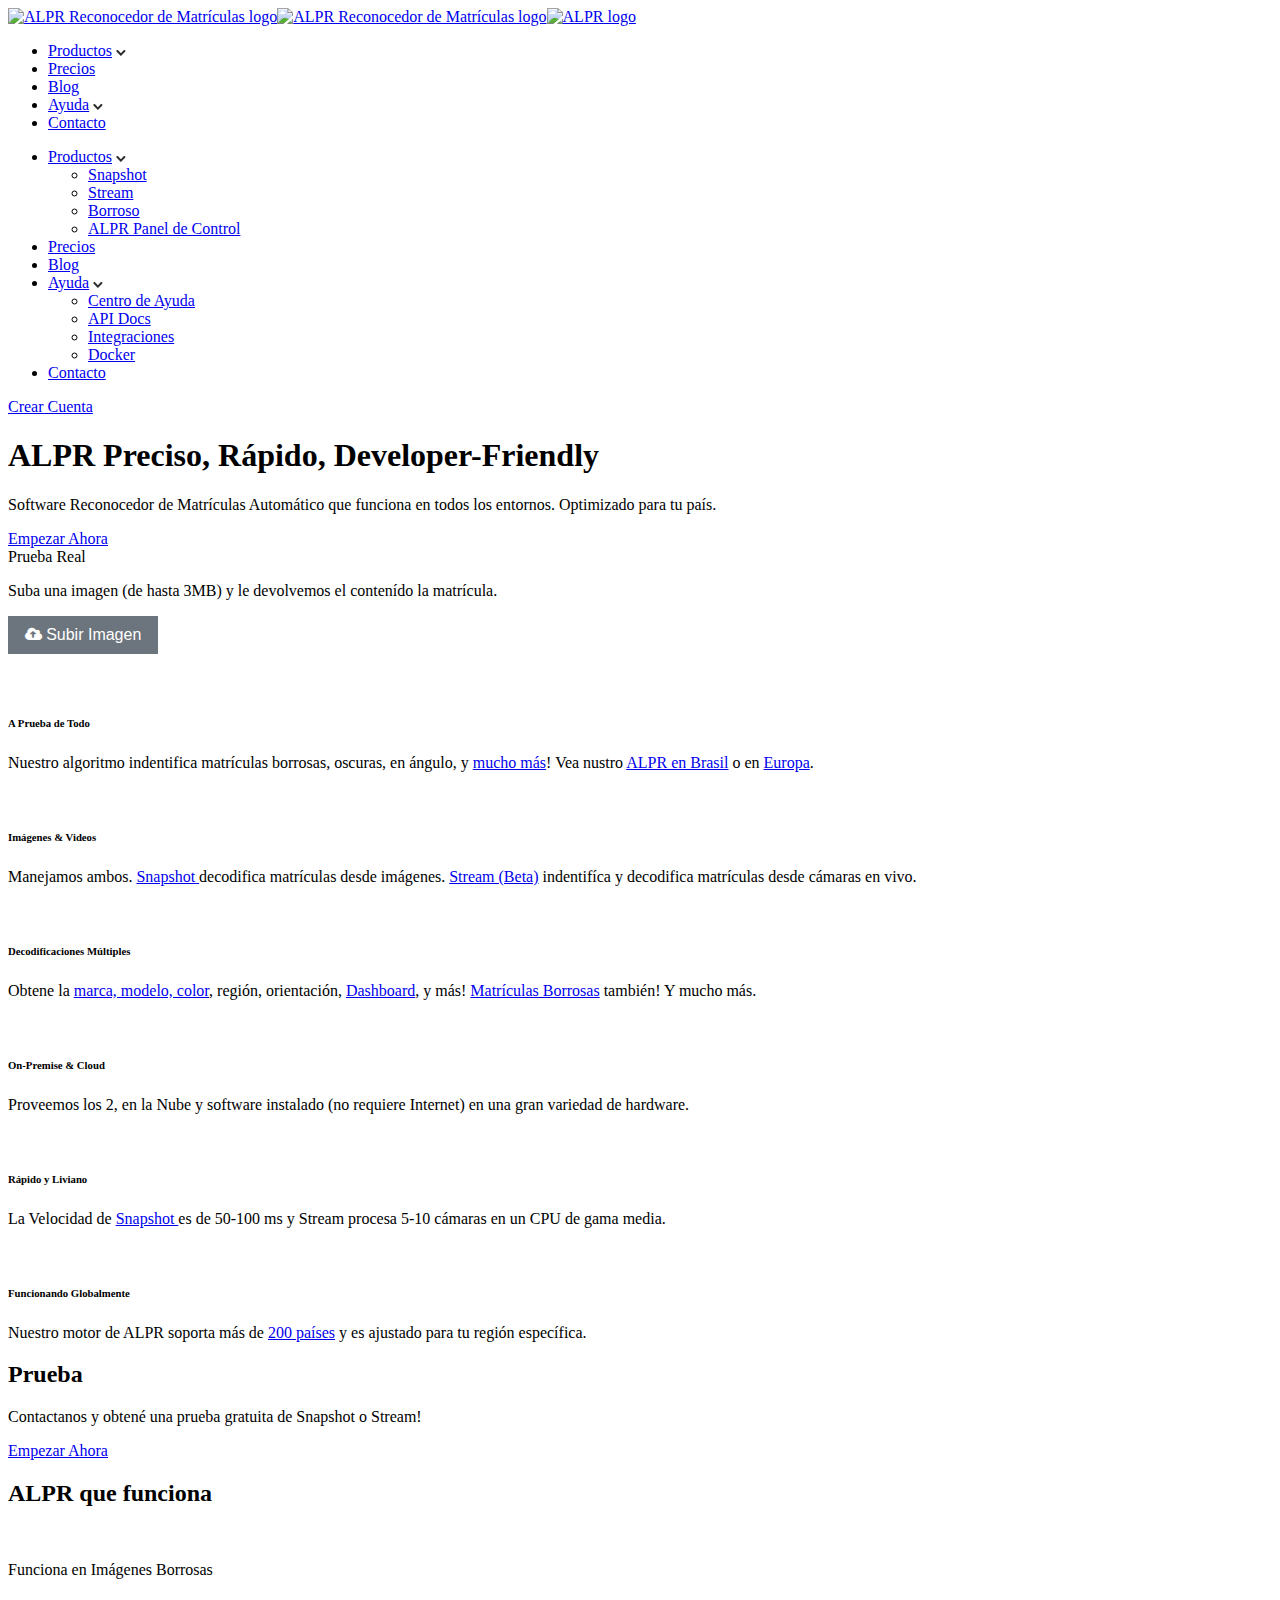
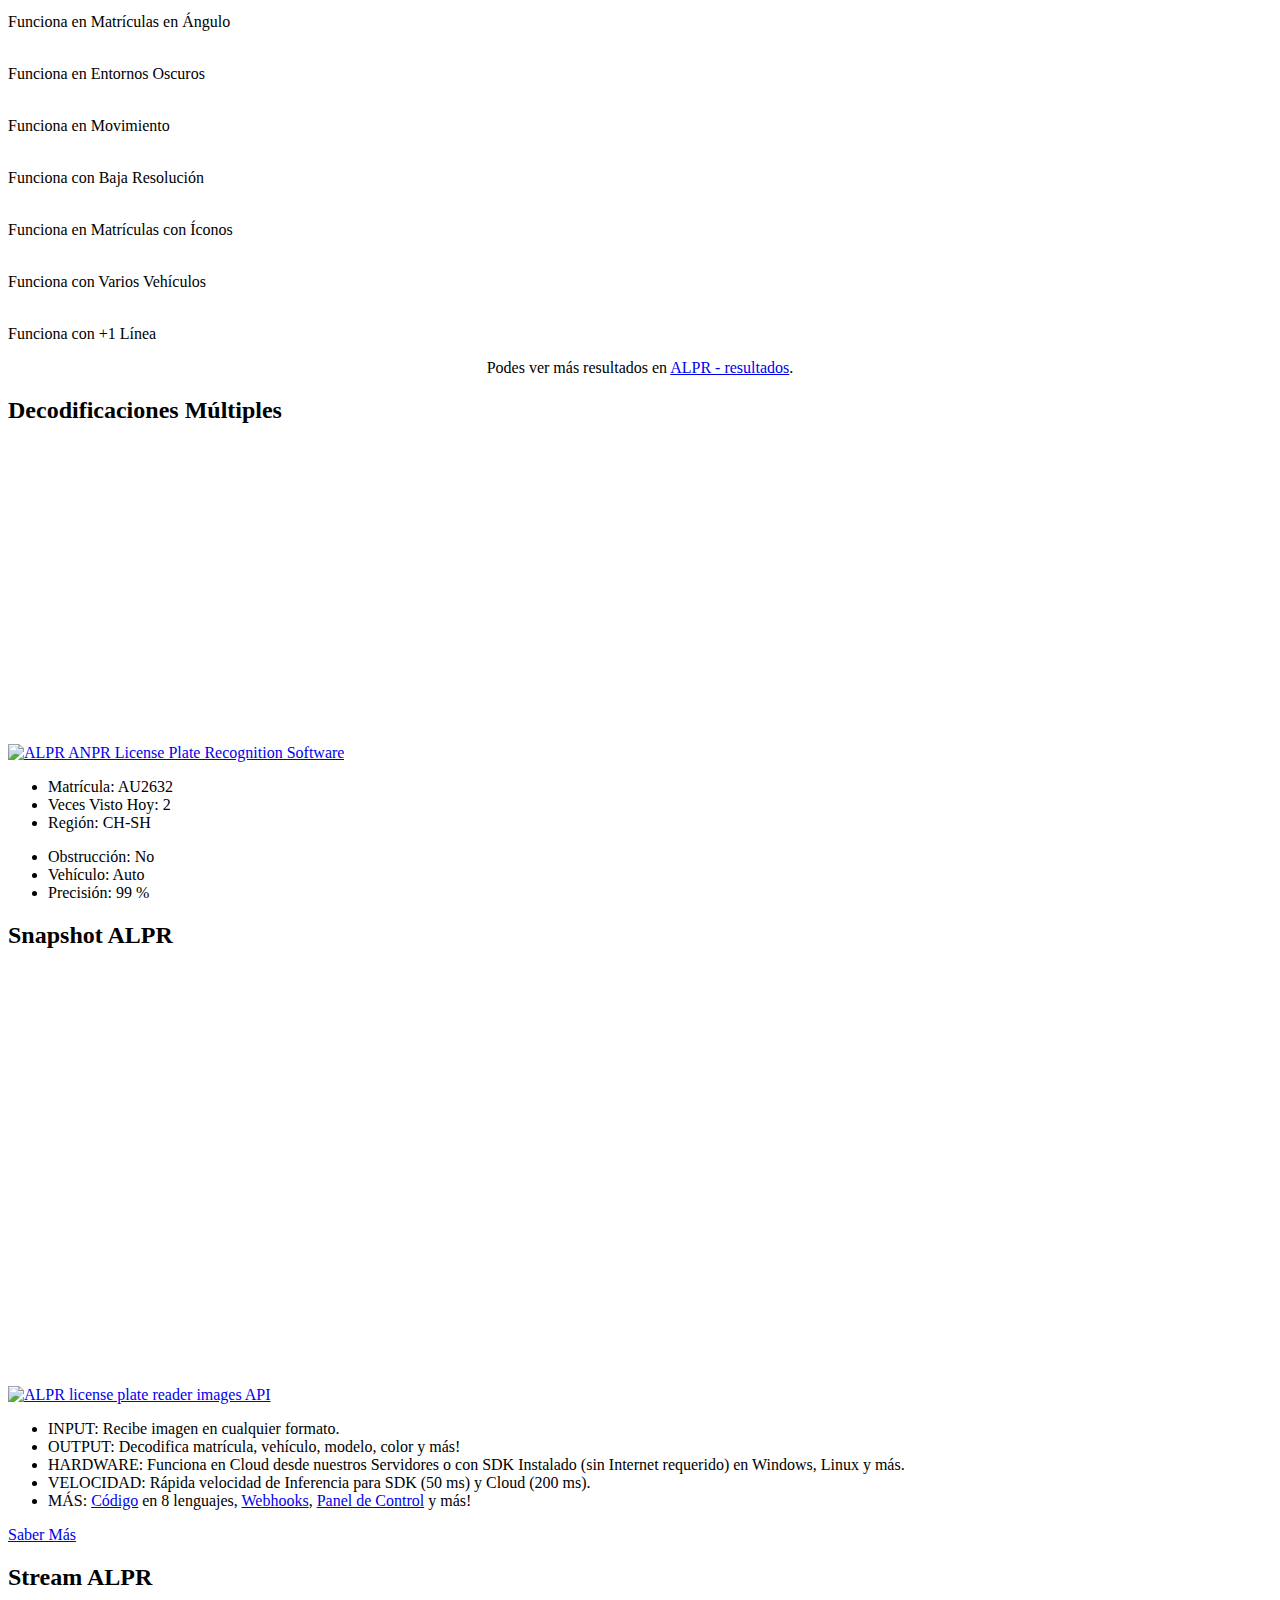
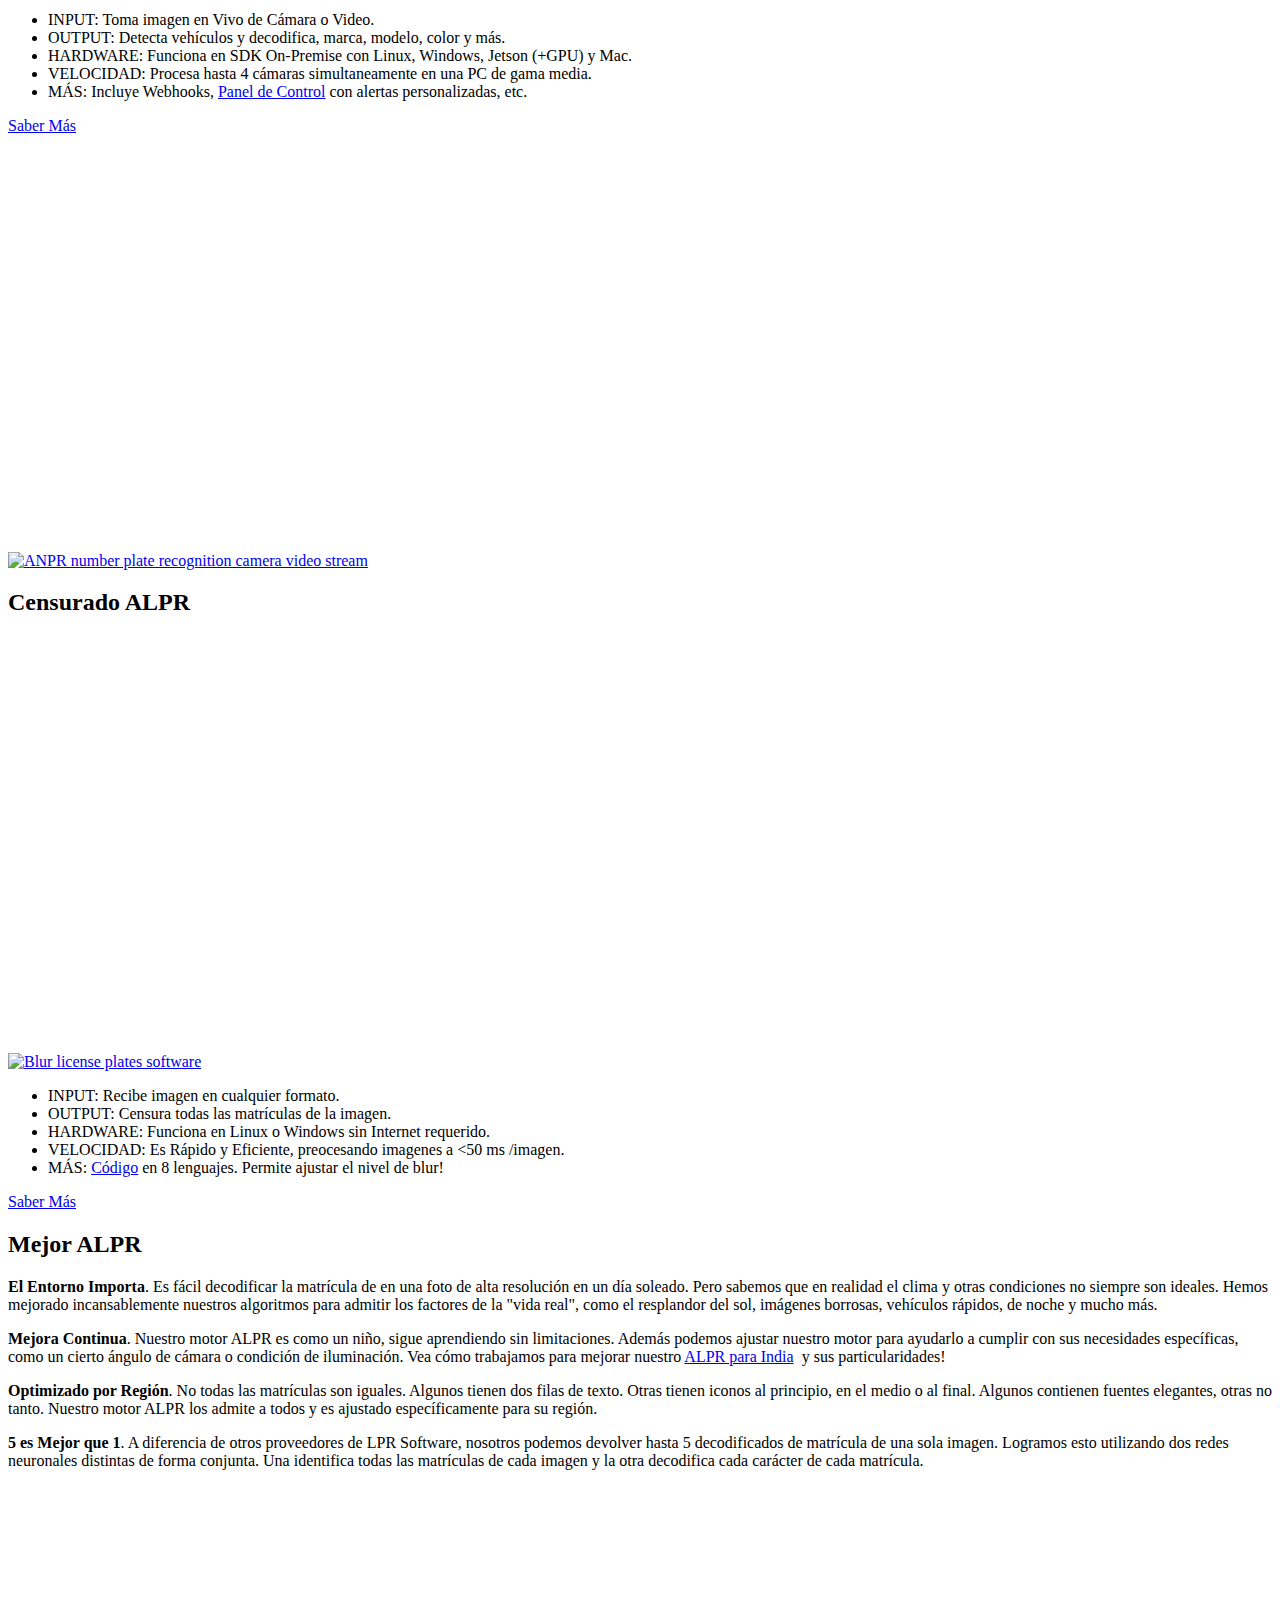
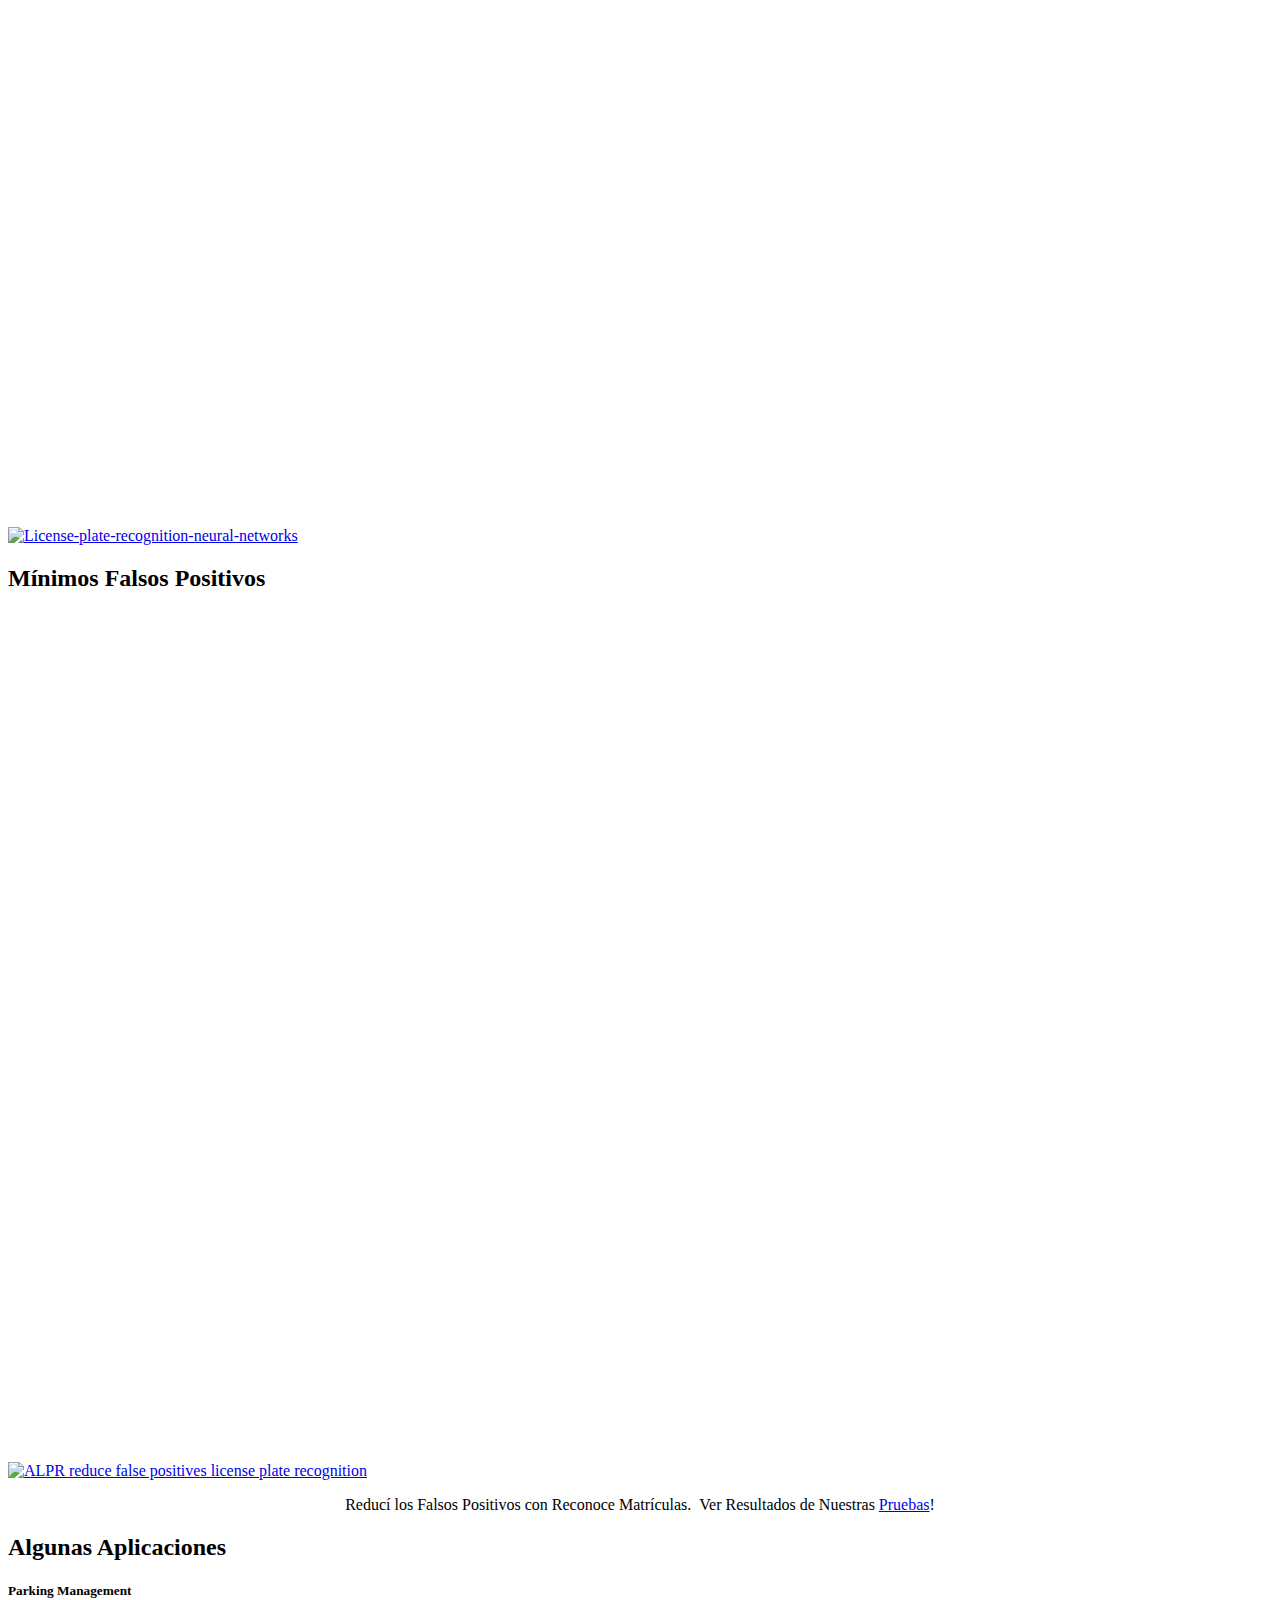
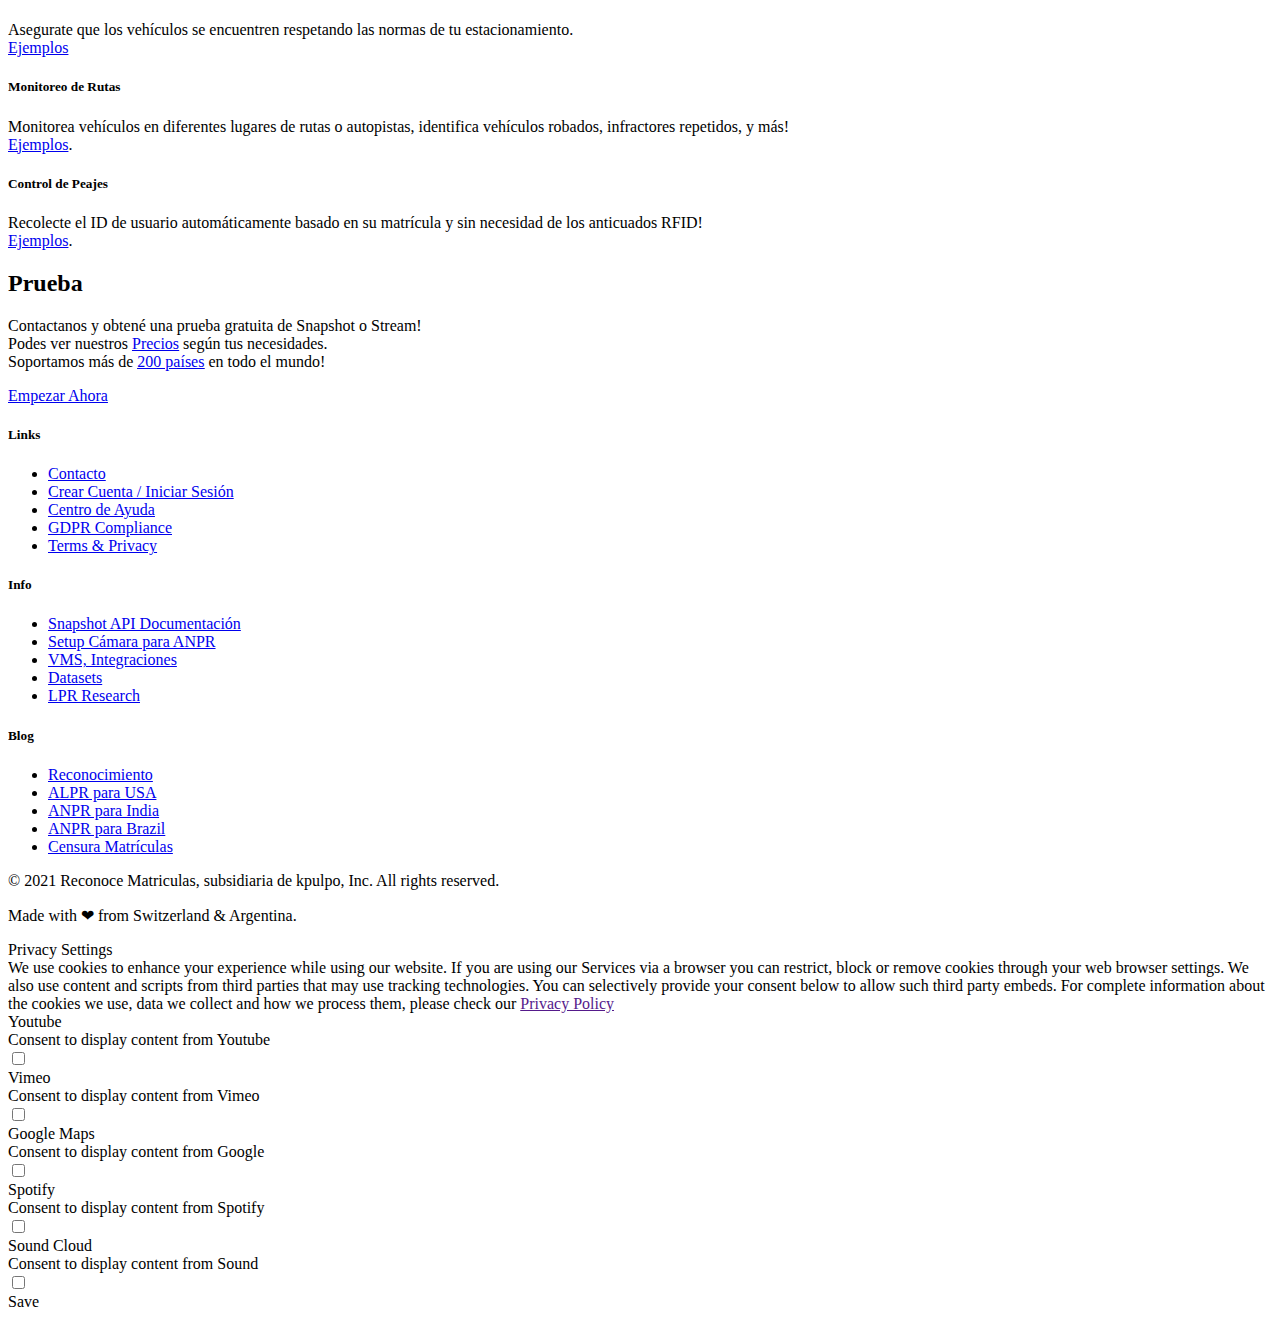
==== index.html @ a656a30f "commit 1" ====
<!DOCTYPE html>
<html
  class="js flexbox canvas canvastext webgl no-touch geolocation postmessage websqldatabase indexeddb hashchange history draganddrop websockets rgba hsla multiplebgs backgroundsize borderimage borderradius boxshadow textshadow opacity cssanimations csscolumns cssgradients cssreflections csstransforms csstransforms3d csstransitions fontface generatedcontent video audio localstorage sessionstorage webworkers no-applicationcache svg inlinesvg smil svgclippaths"
  lang="es"
  style="overflow-y: auto"
>
  <head>
    <meta charset="utf-8" />
    <meta http-equiv="X-UA-Compatible" content="IE=edge,chrome=1" />
    <meta
      name="viewport"
      content="user-scalable=no, width=device-width, initial-scale=1, maximum-scale=1"
    />
    <meta name="apple-mobile-web-app-capable" content="yes" />

    <title>
      Reconocimiento Automático de Matrículas - ALPR de Alta Precisión
    </title>
    <link
      async=""
      href="https://maxcdn.bootstrapcdn.com/font-awesome/4.7.0/css/font-awesome.min.css"
      rel="stylesheet"
      integrity="sha384-wvfXpqpZZVQGK6TAh5PVlGOfQNHSoD2xbE+QkPxCAFlNEevoEH3Sl0sibVcOQVnN"
      crossorigin="anonymous"
    />
    <link
      rel="stylesheet"
      href="assets/css/reconocedor-de-matriculas-base.css"
      data-rocket-async="style"
      as="style"
      onload="this.onload=null;this.rel='stylesheet'"
      media="all"
      data-minify="1"
    />
    <link
      rel="stylesheet"
      href="assets/css/reconocedor-de-matriculas-custom.css"
      data-rocket-async="style"
      as="style"
      onload="this.onload=null;this.rel='stylesheet'"
      media="all"
      data-minify="1"
    />
    <meta
      name="description"
      content="ALPR Software - Reconocedor de Matrículas. Preciso, Rápido, Developer-Friendly. Funciona en la oscuriudad, y en imágenes borrosas."
    />
    <meta
      name="robots"
      content="index, follow, max-snippet:-1, max-image-preview:large, max-video-preview:-1"
    />
    <link rel="canonical" href="https://.com/" />
    <meta property="og:locale" content="es" />
    <meta property="og:type" content="website" />
    <meta
      property="og:title"
      content="Reconocimiento Automático de Matrículas - ALPR de Alta Precisión"
    />
    <meta
      property="og:description"
      content="ALPR Software - Reconocedor de Matrículas. Preciso, Rápido, Developer-Friendly. Funciona en la oscuriudad, y en imágenes borrosas."
    />
    <meta property="og:url" content="https://.com/" />
    <meta property="og:site_name" content="Reconocedor de Matrículas" />
    <meta
      property="article:modified_time"
      content="2021-01-16T21:43:13+00:00"
    />
    <meta
      property="og:image"
      content="assets/images/anpr/section-1-examples/ALPR-baja-resolucion.webp"
    />
    <meta name="twitter:card" content="summary_large_image" />
    <meta name="twitter:label1" content="Est. reading time" />
    <meta name="twitter:data1" content="56 minutes" />
    <script
      type="text/javascript"
      async=""
      src="https://www.google-analytics.com/analytics.js"
    ></script>
    <script
      async=""
      src="https://www.googletagmanager.com/gtm.js?id=G-055LWJG7VJ"
    ></script>

    <link rel="dns-prefetch" href="//fonts.googleapis.com" />
    <link rel="dns-prefetch" href="//www.googletagmanager.com" />
    <link rel="dns-prefetch" href="//fonts.gstatic.com" />
    <link rel="dns-prefetch" href="//www.google-analytics.com" />
    <link rel="dns-prefetch" href="//googletagmanager.com" />
    <link rel="dns-prefetch" href="//maxcdn.bootstrapcdn.com" />
    <link href="https://fonts.gstatic.com" crossorigin="" rel="preconnect" />

    <!-- Montserrat font -->
    <link
      rel="stylesheet"
      href="https://fonts.googleapis.com/css?family=Montserrat%3A600%2C400%2C500%7CRoboto%3A400&ver=1.0&display=swap"
      data-rocket-async="style"
      as="style"
      onload="this.onload=null;this.rel='stylesheet'"
      type="text/css"
      media="all"
    />
    <!-- jQuery -->

    <!-- jQuery CDN -->
    <script src="https://cdnjs.cloudflare.com/ajax/libs/jquery/3.5.1/jquery.min.js"></script>
    <!-- jQuery local fallback -->
    <script>
      window.jQuery ||
        document.write(
          '<script src="assets/js/jquery-3.5.1.min.js"><\/script>'
        );
    </script>

    <link rel="shortlink" href="https://reconocematriculas.com/" />

    <link rel="preconnect" href="https://fonts.gstatic.com" />
    <link
      href="https://fonts.googleapis.com/css2?family=Montserrat&display=swap"
      rel="stylesheet"
    />
    <!-- logos links -->
    <!-- todos los siguientes href de logos antes eran este: -->
    <!-- assets/images/anpr/logos/plate-recognizer-alpr-anpr-logo-prev.png -->
    <link
      rel="icon"
      href="assets/images/anpr/logos/plate-recognizer-alpr-anpr-logo.png"
      sizes="32x32"
    />
    <link
      rel="icon"
      href="assets/images/anpr/logos/plate-recognizer-alpr-anpr-logo.png"
      sizes="192x192"
    />
    <link
      rel="apple-touch-icon"
      href="assets/images/anpr/logos/plate-recognizer-alpr-anpr-logo.png"
    />
    <meta
      name="msapplication-TileImage"
      content="assets/images/anpr/logos/plate-recognizer-alpr-anpr-logo.png"
    />
  </head>

  <body
    data-rsssl="1"
    class="home page-template-default page page-id-11"
    data-be-page-template="page"
    style="overflow-y: auto"
  >
    <div id="tatsu-header-container">
      <div id="tatsu-header-wrap" class="solid dark">
        <div
          class="tatsu-header default sticky apply-color-scheme tatsu-rj6GDYF-K0"
          data-padding='{"d":"15px 0px 15px 0px"}'
          data-sticky-padding='{"d":"15px 0px 15px 0px"}'
        >
          <div class="tatsu-header-row tatsu-wrap">
            <div class="tatsu-header-col tatsu-YnDgFlxLk">
              <div
                class="tatsu-header-logo tatsu-header-module tatsu-_WiV4whqQ"
              >
                <!-- LOGO LANDING PAGE  -->
                <a href="https://reconocematriculas.com"
                  ><img
                    src="assets/images/anpr/logos/Plate-Recognizer-ALPR-license-plate-recognition-logo-not-purple.png"
                    class="logo-img default-logo lazyloaded"
                    alt="ALPR Reconocedor de Matrículas logo"
                    data-ll-status="loaded" /><noscript
                    ><img
                      src="assets/images/anpr/logos/Plate-Recognizer-ALPR-license-plate-recognition-not-logo-purple.png"
                      class="logo-img default-logo"
                      alt="ALPR Reconocedor de Matrículas logo" /></noscript
                  ><img
                    src="assets/images/anpr/logos/Plate-Recognizer-ALPR-license-plate-recognition-not-logo-purple.png"
                    class="logo-img dark-logo lazyloaded"
                    alt="ALPR Reconocedor de Matrículas logo"
                    data-ll-status="loaded" /><noscript
                    ><img
                      src="assets/images/anpr/logos/Plate-Recognizer-ALPR-license-plate-recognition-not-logo-purple.png"
                      class="logo-img dark-logo"
                      alt="ALPR Reconocedor de Matrículas logo" /></noscript
                  ><img
                    src="assets/images/anpr/logos/Plate-Recognizer-ANPR-logo-white.png"
                    class="logo-img light-logo lazyloaded"
                    alt="ALPR logo"
                    data-ll-status="loaded" /><noscript
                    ><img
                      src="assets/images/anpr/logos/Plate-Recognizer-ANPR-logo-white.png"
                      class="logo-img light-logo"
                      alt="ALPR logo" /></noscript
                ></a>
              </div>
            </div>
            <div class="tatsu-header-col tatsu-JkgejyqoMQ">
              <nav class="tatsu-header-module tatsu-header-navigation clearfix">
                <div class="tatsu-menu tatsu-aq29a-9Kw">
                  <ul
                    id="menu-aq29a-9Kw"
                    class="clearfix sf-js-enabled sf-arrows"
                  >
                    <li
                      class="menu-item menu-item-type-custom menu-item-object-custom menu-item-has-children menu-item-15"
                    >
                      <a title="Products" href="#" class="sf-with-ul"
                        >Productos</a
                      >
                      <span class="sub-menu-indicator"
                        ><svg
                          xmlns="http://www.w3.org/2000/svg"
                          width="10"
                          height="6"
                          viewBox="0 0 10 6"
                        >
                          <polyline
                            fill="none"
                            stroke="#2F2F30"
                            stroke-linecap="round"
                            stroke-width="2"
                            points="0 .649 3.613 4.127 0 7.604"
                            transform="rotate(90 4 5)"
                          ></polyline>
                        </svg>
                      </span>
                      <ul
                        class="tatsu-sub-menu clearfix"
                        style="display: none; top: 45px"
                      >
                        <span class="tatsu-header-pointer"></span>
                        <li
                          class="menu-item menu-item-type-post_type menu-item-object-page menu-item-226"
                        >
                          <a
                            title="Snapshot"
                            href="https://reconocematriculas.com/snapshot/"
                            >Snapshot</a
                          >
                        </li>
                        <li
                          class="menu-item menu-item-type-post_type menu-item-object-page menu-item-623"
                        >
                          <a title="Stream" href="https://reconocematriculas.com/stream/"
                            >Stream</a
                          >
                        </li>
                        <li
                          class="menu-item menu-item-type-post_type menu-item-object-page menu-item-622"
                        >
                          <a title="Blur" href="https://reconocematriculas.com/blur/"
                            >Borroso</a
                          >
                        </li>
                        <li
                          class="menu-item menu-item-type-post_type menu-item-object-page menu-item-1048"
                        >
                          <a
                            title="ALPR Dashboard"
                            href="https://reconocematriculas.com/alpr-dashboard/"
                            >ALPR Panel de Control</a
                          >
                        </li>
                      </ul>
                    </li>
                    <li
                      class="menu-item menu-item-type-post_type menu-item-object-page menu-item-344"
                    >
                      <a title="Pricing" href="https://reconocematriculas.com/pricing/"
                        >Precios</a
                      >
                    </li>
                    <li
                      class="menu-item menu-item-type-post_type menu-item-object-page menu-item-321"
                    >
                      <a title="Blog" href="https://reconocematriculas.com/blog/">Blog</a>
                    </li>
                    <li
                      class="menu-item menu-item-type-post_type menu-item-object-page menu-item-has-children menu-item-1286"
                    >
                      <a
                        title="Help"
                        href="https://reconocematriculas.com/help/"
                        class="sf-with-ul"
                        >Ayuda</a
                      >
                      <span class="sub-menu-indicator"
                        ><svg
                          xmlns="http://www.w3.org/2000/svg"
                          width="10"
                          height="6"
                          viewBox="0 0 10 6"
                        >
                          <polyline
                            fill="none"
                            stroke="#2F2F30"
                            stroke-linecap="round"
                            stroke-width="2"
                            points="0 .649 3.613 4.127 0 7.604"
                            transform="rotate(90 4 5)"
                          ></polyline>
                        </svg>
                      </span>
                      <ul
                        class="tatsu-sub-menu clearfix"
                        style="display: none; top: 45px"
                      >
                        <span class="tatsu-header-pointer"></span>
                        <li
                          class="menu-item menu-item-type-post_type menu-item-object-page menu-item-1310"
                        >
                          <a title="Help Center" href="https://reconocematriculas.com/help/"
                            >Centro de Ayuda</a
                          >
                        </li>
                        <li
                          class="menu-item menu-item-type-custom menu-item-object-custom menu-item-22"
                        >
                          <a title="API Docs" href="http://docs.reconocematriculas.com/"
                            >API Docs</a
                          >
                        </li>
                        <li
                          class="menu-item menu-item-type-post_type menu-item-object-page menu-item-756"
                        >
                          <a
                            title="Integrations"
                            href="https://reconocematriculas.com/integrations/"
                            >Integraciones</a
                          >
                        </li>
                        <li
                          class="menu-item menu-item-type-post_type menu-item-object-page menu-item-1317"
                        >
                          <a title="Docker" href="https://reconocematriculas.com/docker/"
                            >Docker</a
                          >
                        </li>
                      </ul>
                    </li>
                    <li
                      class="menu-item menu-item-type-post_type menu-item-object-page menu-item-755"
                    >
                      <a title="Contact" href="https://reconocematriculas.com/contact/"
                        >Contacto</a
                      >
                    </li>
                  </ul>
                </div>
              </nav>
              <div class="tatsu-header-module tatsu-mobile-navigation">
                <div class="tatsu-mobile-menu tatsu-aq29a-9Kw">
                  <ul id="menu-aq29a-9Kw" class="clearfix">
                    <li
                      class="menu-item menu-item-type-custom menu-item-object-custom menu-item-has-children menu-item-15"
                    >
                      <a title="Products" href="#">Productos</a>
                      <span class="sub-menu-indicator"
                        ><svg
                          xmlns="http://www.w3.org/2000/svg"
                          width="10"
                          height="6"
                          viewBox="0 0 10 6"
                        >
                          <polyline
                            fill="none"
                            stroke="#2F2F30"
                            stroke-linecap="round"
                            stroke-width="2"
                            points="0 .649 3.613 4.127 0 7.604"
                            transform="rotate(90 4 5)"
                          ></polyline>
                        </svg>
                      </span>
                      <ul class="tatsu-sub-menu clearfix">
                        <li
                          class="menu-item menu-item-type-post_type menu-item-object-page menu-item-226"
                        >
                          <a
                            title="Snapshot"
                            href="https://reconocematriculas.com/snapshot/"
                            >Snapshot</a
                          >
                        </li>
                        <li
                          class="menu-item menu-item-type-post_type menu-item-object-page menu-item-623"
                        >
                          <a title="Stream" href="https://reconocematriculas.com/stream/"
                            >Stream</a
                          >
                        </li>
                        <li
                          class="menu-item menu-item-type-post_type menu-item-object-page menu-item-622"
                        >
                          <a title="Blur" href="https://reconocematriculas.com/blur/"
                            >Borroso</a
                          >
                        </li>
                        <li
                          class="menu-item menu-item-type-post_type menu-item-object-page menu-item-1048"
                        >
                          <a
                            title="ALPR Dashboard"
                            href="https://reconocematriculas.com/alpr-dashboard/"
                            >ALPR Panel de Control</a
                          >
                        </li>
                      </ul>
                    </li>
                    <li
                      class="menu-item menu-item-type-post_type menu-item-object-page menu-item-344"
                    >
                      <a title="Pricing" href="https://reconocematriculas.com/pricing/"
                        >Precios</a
                      >
                    </li>
                    <li
                      class="menu-item menu-item-type-post_type menu-item-object-page menu-item-321"
                    >
                      <a title="Blog" href="https://reconocematriculas.com/blog/">Blog</a>
                    </li>
                    <li
                      class="menu-item menu-item-type-post_type menu-item-object-page menu-item-has-children menu-item-1286"
                    >
                      <a title="Help" href="https://reconocematriculas.com/help/">Ayuda</a>
                      <span class="sub-menu-indicator"
                        ><svg
                          xmlns="http://www.w3.org/2000/svg"
                          width="10"
                          height="6"
                          viewBox="0 0 10 6"
                        >
                          <polyline
                            fill="none"
                            stroke="#2F2F30"
                            stroke-linecap="round"
                            stroke-width="2"
                            points="0 .649 3.613 4.127 0 7.604"
                            transform="rotate(90 4 5)"
                          ></polyline>
                        </svg>
                      </span>
                      <ul class="tatsu-sub-menu clearfix">
                        <li
                          class="menu-item menu-item-type-post_type menu-item-object-page menu-item-1310"
                        >
                          <a title="Help Center" href="https://reconocematriculas.com/help/"
                            >Centro de Ayuda</a
                          >
                        </li>
                        <li
                          class="menu-item menu-item-type-custom menu-item-object-custom menu-item-22"
                        >
                          <a title="API Docs" href="http://docs.reconocematriculas.com/"
                            >API Docs</a
                          >
                        </li>
                        <li
                          class="menu-item menu-item-type-post_type menu-item-object-page menu-item-756"
                        >
                          <a
                            title="Integrations"
                            href="https://reconocematriculas.com/integrations/"
                            >Integraciones</a
                          >
                        </li>
                        <li
                          class="menu-item menu-item-type-post_type menu-item-object-page menu-item-1317"
                        >
                          <a title="Docker" href="https://reconocematriculas.com/docker/"
                            >Docker</a
                          >
                        </li>
                      </ul>
                    </li>
                    <li
                      class="menu-item menu-item-type-post_type menu-item-object-page menu-item-755"
                    >
                      <a title="Contact" href="https://reconocematriculas.com/contact/"
                        >Contacto</a
                      >
                    </li>
                  </ul>
                </div>
                <div class="tatsu-mobile-menu-icon">
                  <div class="expand-click-area"></div>
                  <div class="line-wrapper">
                    <span class="line-1"></span><span class="line-2"></span
                    ><span class="line-3"></span>
                  </div>
                </div>
              </div>
              <div
                class="tatsu-module tatsu-normal-button tatsu-button-wrap align-block block- tatsu-evl-G7vdp"
              >
                <a
                  class="tatsu-shortcode mediumbtn tatsu-button left-icon rounded bg-animation-none"
                  href="https://app.reconocematriculas.com/accounts/signup/"
                  data-animation="fadeIn"
                  aria-label="Sign Up"
                  data-gdpr-atts="{}"
                  >Crear Cuenta</a
                >
              </div>
            </div>
          </div>
        </div>
      </div>
      <div id="tatsu-header-placeholder"></div>
    </div>
    <div id="be-content">
      <div
        class="tatsu--_dhxuZ1PG tatsu-section tatsu-bg-overlay home-one tatsu-clearfix"
        data-title=""
        data-headerscheme="background--dark"
      >
        <div
          class="tatsu-section-pad clearfix"
          data-padding='{"d":"70px 0px 70px 0px"}'
          data-padding-top="70px"
        >
          <div
            class="tatsu-row-wrap tatsu-wrap tatsu-row-has-two-cols tatsu-medium-gutter tatsu-reg-cols tatsu-clearfix tatsu-GHNf5Xfbg-"
          >
            <div class="tatsu-row">
              <div
                class="tatsu-column tatsu-bg-overlay tatsu-two-third tatsu-column-image-none tatsu-column-effect-none tatsu-oL2w3QRtR"
                data-parallax-speed="0"
              >
                <div class="tatsu-column-inner">
                  <div class="tatsu-column-pad-wrap">
                    <div class="tatsu-column-pad">
                      <div
                        class="tatsu-module tatsu-text-block-wrap tatsu-e1Sk78rnO"
                      >
                        <div
                          class="tatsu-text-inner tatsu-align-center clearfix"
                        >
                          <!-- <h1>Accurate, Fast, Developer- Friendly ALPR</h1> -->
                          <h1>ALPR Preciso, Rápido, Developer-Friendly</h1>
                          <p class="big-p">
                            Software Reconocedor de Matrículas Automático que
                            funciona en todos los entornos. Optimizado para tu
                            país.
                          </p>
                        </div>
                      </div>
                      <div
                        class="tatsu-module tatsu-normal-button tatsu-button-wrap tatsu-CUwdN5cFb"
                      >
                        <a
                          class="tatsu-shortcode mediumbtn tatsu-button left-icon rounded bg-animation-none"
                          href="https://app.reconocematriculas.com/accounts/signup/"
                          aria-label="Get Started"
                          data-gdpr-atts="{}"
                          >Empezar Ahora</a
                        >
                      </div>
                    </div>
                  </div>
                  <div class="tatsu-column-bg-image-wrap">
                    <div class="tatsu-column-bg-image"></div>
                  </div>
                  <div
                    class="tatsu-overlay tatsu-column-overlay tatsu-animate-none"
                  ></div>
                </div>
              </div>
              <div
                class="tatsu-column tatsu-bg-overlay tatsu-one-third tatsu-column-image-none tatsu-column-effect-none tatsu-0sOMzqf863"
                data-parallax-speed="0"
              >
                <div class="tatsu-column-inner">
                  <div class="tatsu-column-pad-wrap">
                    <div class="tatsu-column-pad">
                      <div
                        class="tatsu-module tatsu-text-block-wrap tatsu-0kGPpUkcZ"
                      >
                        <div
                          class="tatsu-text-inner tatsu-align-center clearfix"
                        >
                          <div class="try-box">
                            <div class="try-box-head">Prueba Real</div>
                            <div class="try-box-inner">
                              <p>
                                Suba una imagen (de hasta 3MB) y le devolvemos
                                el contenído la matrícula.
                              </p>
                              <p>
                                <!-- modificar -->
                                <!-- modificar -->
                                <!-- modificar -->
                                <!-- modificar -->
                                <!-- modificar -->
                                <!-- modificar -->
                                <!-- EN ESTOS DOS TENGO QUE PONER EL MIO, MÍ BOTÓN CON PÁGINA A DEMO -->
                                <!-- <iframe
                                  loading="lazy"
                                  src="https://app.platerecognizer.com/alpr-demo"
                                  width="150px"
                                  height="38px"
                                  frameborder="0"
                                  data-rocket-lazyload="fitvidscompatible"
                                  class="lazyloaded"
                                  data-ll-status="loaded"
                                ></iframe> -->
                                <iframe
                                  loading="lazy"
                                  src="alpr-demo.html"
                                  width="150px"
                                  height="38px"
                                  frameborder="0"
                                  data-rocket-lazyload="fitvidscompatible"
                                  class="lazyloaded"
                                  data-ll-status="loaded"
                                ></iframe>
                                <!-- <noscript>
                                  <iframe
                                    src="https://app.platerecognizer.com/alpr-demo"
                                    width="150px"
                                    height="38px"
                                    frameborder="0"
                                  ></iframe
                                ></noscript> -->
                                <noscript>
                                  <!-- falta borrar .html -->
                                  <iframe
                                    src="alpr-demo.html"
                                    width="150px"
                                    height="38px"
                                    frameborder="0"
                                  ></iframe
                                ></noscript>
                              </p>
                            </div>
                          </div>
                        </div>
                      </div>
                    </div>
                  </div>
                  <div class="tatsu-column-bg-image-wrap">
                    <div class="tatsu-column-bg-image"></div>
                  </div>
                  <div
                    class="tatsu-overlay tatsu-column-overlay tatsu-animate-none"
                  ></div>
                </div>
              </div>
            </div>
          </div>
        </div>
        <div class="tatsu-section-background-wrap">
          <div class="tatsu-section-background"></div>
        </div>
        <div class="tatsu-overlay tatsu-section-overlay"></div>
      </div>
      <div
        class="tatsu-4Hq4KWyhok tatsu-section tatsu-bg-overlay home-two tatsu-clearfix"
        data-title=""
        data-headerscheme="background--dark"
      >
        <div
          class="tatsu-section-pad clearfix"
          data-padding='{"d":"50px 0px 50px 0px"}'
          data-padding-top="50px"
        >
          <div
            class="tatsu-row-wrap tatsu-wrap tatsu-row-has-three-cols tatsu-medium-gutter tatsu-reg-cols tatsu-clearfix tatsu-Zi30OIia8P"
          >
            <div class="tatsu-row">
              <div
                class="tatsu-column tatsu-bg-overlay tatsu-one-third tatsu-column-image-none tatsu-column-effect-none tatsu-pGtxPPFbu"
                data-parallax-speed="0"
              >
                <div class="tatsu-column-inner">
                  <div class="tatsu-column-pad-wrap">
                    <div class="tatsu-column-pad">
                      <div
                        class="tatsu-module tatsu-title-icon tatsu-RNfWHYOvP"
                      >
                        <span
                          class="tatsu-ti-wrap tatsu-ti large plain align-left"
                        >
                          <i class="tatsu-ti tatsu-ti-icon"> </i>
                          <img
                            src="assets/images/anpr/features-img/bullseye-blue.svg"
                            alt=""
                          />
                        </span>
                        <div
                          class="tatsu-tc tatsu-tc-custom-space align-left large plain"
                        >
                          <h6>A Prueba de Todo</h6>
                        </div>
                      </div>
                      <div
                        class="tatsu-module tatsu-text-block-wrap tatsu-8q6MHK2VW"
                      >
                        <div
                          class="tatsu-text-inner tatsu-align-center clearfix"
                        >
                          <p>
                            Nuestro algoritmo indentifica matrículas borrosas,
                            oscuras, en ángulo, y
                            <a href="https://reconocematriculas.com/alpr-results"
                              >mucho más</a
                            >! Vea nustro
                            <span class="blue-span"
                              ><a href="https://reconocematriculas.com/blog/anpr-for-india/"
                                >ALPR en Brasil</a
                              >&nbsp;o en
                              <a href="https://reconocematriculas.com/blog/alpr-for-usa/"
                                >Europa</a
                              >.</span
                            >
                          </p>
                        </div>
                      </div>
                    </div>
                  </div>
                  <div class="tatsu-column-bg-image-wrap">
                    <div class="tatsu-column-bg-image"></div>
                  </div>
                  <div
                    class="tatsu-overlay tatsu-column-overlay tatsu-animate-none"
                  ></div>
                </div>
              </div>
              <div
                class="tatsu-column tatsu-bg-overlay tatsu-one-third tatsu-column-image-none tatsu-column-effect-none tatsu-60lMRiWkrZ"
                data-parallax-speed="0"
              >
                <div class="tatsu-column-inner">
                  <div class="tatsu-column-pad-wrap">
                    <div class="tatsu-column-pad">
                      <div
                        class="tatsu-module tatsu-title-icon tatsu-otO0488sK"
                      >
                        <span
                          class="tatsu-ti-wrap tatsu-ti large plain align-left"
                        >
                          <i class="tatsu-ti tatsu-ti-icon"> </i>
                          <img
                            src="assets/images/anpr/features-img/video-blue.svg"
                            alt=""
                          />
                        </span>
                        <div
                          class="tatsu-tc tatsu-tc-custom-space align-left large plain"
                        >
                          <h6>Imágenes &amp; Videos</h6>
                        </div>
                      </div>
                      <div
                        class="tatsu-module tatsu-text-block-wrap tatsu-_r1_H8GqM"
                      >
                        <div
                          class="tatsu-text-inner tatsu-align-center clearfix"
                        >
                          <p>
                            Manejamos ambos.
                            <a href="https://reconocematriculas.com/snapshot/"
                              ><span class="blue-span">Snapshot</span> </a
                            >decodifica matrículas desde imágenes.
                            <span class="blue-span"
                              ><a href="https://reconocematriculas.com/stream/"
                                >Stream (Beta)</a
                              > </span
                            >indentifíca y decodifica matrículas desde cámaras
                            en vivo.
                          </p>
                        </div>
                      </div>
                    </div>
                  </div>
                  <div class="tatsu-column-bg-image-wrap">
                    <div class="tatsu-column-bg-image"></div>
                  </div>
                  <div
                    class="tatsu-overlay tatsu-column-overlay tatsu-animate-none"
                  ></div>
                </div>
              </div>
              <div
                class="tatsu-column tatsu-bg-overlay tatsu-one-third tatsu-column-image-none tatsu-column-effect-none tatsu-Lxma_abEhc"
                data-parallax-speed="0"
              >
                <div class="tatsu-column-inner">
                  <div class="tatsu-column-pad-wrap">
                    <div class="tatsu-column-pad">
                      <div
                        class="tatsu-module tatsu-title-icon tatsu-2mb0-e8C1"
                      >
                        <span
                          class="tatsu-ti-wrap tatsu-ti large plain align-left"
                        >
                          <i class="tatsu-ti tatsu-ti-icon"> </i>
                          <img
                            src="assets/images/anpr/features-img/tasks-blue.svg"
                            alt=""
                          />
                        </span>
                        <div
                          class="tatsu-tc tatsu-tc-custom-space align-left large plain"
                        >
                          <h6>Decodificaciones Múltiples</h6>
                        </div>
                      </div>
                      <div
                        class="tatsu-module tatsu-text-block-wrap tatsu-pwrNVJIfp"
                      >
                        <div
                          class="tatsu-text-inner tatsu-align-center clearfix"
                        >
                          <p>
                            Obtene la
                            <a
                              href="https://reconocematriculas.com/blog/vehicle-make-model-recognition-with-color/"
                              >marca, modelo, color</a
                            >, región, orientación,
                            <a href="https://reconocematriculas.com/alpr-dashboard/"
                              >Dashboard</a
                            >, y más!
                            <a href="https://reconocematriculas.com/blur/"
                              ><span class="blue-span"
                                >Matrículas Borrosas</span
                              ></a
                            >
                            también! Y mucho más.
                          </p>
                        </div>
                      </div>
                    </div>
                  </div>
                  <div class="tatsu-column-bg-image-wrap">
                    <div class="tatsu-column-bg-image"></div>
                  </div>
                  <div
                    class="tatsu-overlay tatsu-column-overlay tatsu-animate-none"
                  ></div>
                </div>
              </div>
            </div>
          </div>
          <div
            class="tatsu-row-wrap tatsu-wrap tatsu-row-has-three-cols tatsu-medium-gutter tatsu-reg-cols tatsu-clearfix tatsu-w-_P0lO6u"
          >
            <div class="tatsu-row">
              <div
                class="tatsu-column tatsu-bg-overlay tatsu-one-third tatsu-column-image-none tatsu-column-effect-none tatsu-cTq1TWXUIm"
                data-parallax-speed="0"
              >
                <div class="tatsu-column-inner">
                  <div class="tatsu-column-pad-wrap">
                    <div class="tatsu-column-pad">
                      <div
                        class="tatsu-module tatsu-title-icon tatsu-9WTpPqtCxu"
                      >
                        <span
                          class="tatsu-ti-wrap tatsu-ti large plain align-left"
                        >
                          <i class="tatsu-ti tatsu-ti-icon"> </i>
                          <img
                            src="assets/images/anpr/features-img/server-blue.svg"
                            alt=""
                          />
                        </span>
                        <div
                          class="tatsu-tc tatsu-tc-custom-space align-left large plain"
                        >
                          <h6>On-Premise &amp; Cloud</h6>
                        </div>
                      </div>
                      <div
                        class="tatsu-module tatsu-text-block-wrap tatsu-sJpLivyGK6"
                      >
                        <div
                          class="tatsu-text-inner tatsu-align-center clearfix"
                        >
                          <p>
                            Proveemos los 2, en la Nube y software instalado (no
                            requiere Internet) en una gran variedad de hardware.
                          </p>
                        </div>
                      </div>
                    </div>
                  </div>
                  <div class="tatsu-column-bg-image-wrap">
                    <div class="tatsu-column-bg-image"></div>
                  </div>
                  <div
                    class="tatsu-overlay tatsu-column-overlay tatsu-animate-none"
                  ></div>
                </div>
              </div>
              <div
                class="tatsu-column tatsu-bg-overlay tatsu-one-third tatsu-column-image-none tatsu-column-effect-none tatsu-D-0GXI55Ka"
                data-parallax-speed="0"
              >
                <div class="tatsu-column-inner">
                  <div class="tatsu-column-pad-wrap">
                    <div class="tatsu-column-pad">
                      <div
                        class="tatsu-module tatsu-title-icon tatsu-PhaIlabGH2"
                      >
                        <span
                          class="tatsu-ti-wrap tatsu-ti large plain align-left"
                        >
                          <i class="tatsu-ti tatsu-ti-icon"> </i>
                          <img
                            src="assets/images/anpr/features-img/paper-plane-blue.svg"
                            alt=""
                          />
                        </span>
                        <div
                          class="tatsu-tc tatsu-tc-custom-space align-left large plain"
                        >
                          <h6>Rápido y Liviano</h6>
                        </div>
                      </div>
                      <div
                        class="tatsu-module tatsu-text-block-wrap tatsu-tJpfTAqI7v"
                      >
                        <div
                          class="tatsu-text-inner tatsu-align-center clearfix"
                        >
                          <p>
                            La Velocidad de
                            <a href="https://reconocematriculas.com/snapshot/#speeds"
                              ><span class="blue-span"> Snapshot </span></a
                            >
                            es de 50-100 ms y Stream procesa 5-10 cámaras en un
                            CPU de gama media.
                          </p>
                        </div>
                      </div>
                    </div>
                  </div>
                  <div class="tatsu-column-bg-image-wrap">
                    <div class="tatsu-column-bg-image"></div>
                  </div>
                  <div
                    class="tatsu-overlay tatsu-column-overlay tatsu-animate-none"
                  ></div>
                </div>
              </div>
              <div
                class="tatsu-column tatsu-bg-overlay tatsu-one-third tatsu-column-image-none tatsu-column-effect-none tatsu-yrbOmtgg9f"
                data-parallax-speed="0"
              >
                <div class="tatsu-column-inner">
                  <div class="tatsu-column-pad-wrap">
                    <div class="tatsu-column-pad">
                      <div
                        class="tatsu-module tatsu-title-icon tatsu-KlwidPuJ0k"
                      >
                        <span
                          class="tatsu-ti-wrap tatsu-ti large plain align-left"
                        >
                          <i class="tatsu-ti tatsu-ti-icon"> </i>
                          <img
                            src="assets/images/anpr/features-img/globe-americas-blue.svg"
                            alt=""
                          />
                        </span>
                        <div
                          class="tatsu-tc tatsu-tc-custom-space align-left large plain"
                        >
                          <h6>Funcionando Globalmente</h6>
                        </div>
                      </div>
                      <div
                        class="tatsu-module tatsu-text-block-wrap tatsu-psHdYRxmS1"
                      >
                        <div
                          class="tatsu-text-inner tatsu-align-center clearfix"
                        >
                          <p>
                            Nuestro motor de ALPR soporta más de
                            <a href="https://reconocematriculas.com/countries/"
                              ><span class="blue-span">200 países</span></a
                            >
                            y es ajustado para tu región específica.
                          </p>
                        </div>
                      </div>
                    </div>
                  </div>
                  <div class="tatsu-column-bg-image-wrap">
                    <div class="tatsu-column-bg-image"></div>
                  </div>
                  <div
                    class="tatsu-overlay tatsu-column-overlay tatsu-animate-none"
                  ></div>
                </div>
              </div>
            </div>
          </div>
        </div>
        <div class="tatsu-section-background-wrap">
          <div class="tatsu-section-background"></div>
        </div>
        <div class="tatsu-overlay tatsu-section-overlay"></div>
      </div>

      <!-- inicio section -->
      <div
        class="tatsu-mvT1aAg5Q tatsu-section tatsu-bg-overlay home-nine tatsu-clearfix"
        data-title="Test_Drive_ALPR_Free"
        data-headerscheme="background--dark"
      >
        <div
          class="tatsu-section-pad clearfix"
          data-padding='{"d":"50px 0px 50px 0px"}'
          data-padding-top="50px"
        >
          <div
            class="tatsu-row-wrap tatsu-wrap tatsu-row-one-col tatsu-row-has-one-cols tatsu-medium-gutter tatsu-reg-cols tatsu-clearfix tatsu-ArHF909xtP"
          >
            <div class="tatsu-row">
              <div
                class="tatsu-column tatsu-bg-overlay tatsu-one-col tatsu-column-image-none tatsu-column-effect-none tatsu-8bYTdPl4iD"
                data-parallax-speed="0"
              >
                <div class="tatsu-column-inner">
                  <div class="tatsu-column-pad-wrap">
                    <div class="tatsu-column-pad">
                      <div
                        class="tatsu-module tatsu-text-block-wrap tatsu-N63WpQXxYg"
                      >
                        <div
                          class="tatsu-text-inner tatsu-align-center clearfix"
                        >
                          <h2 class="white-h2">Prueba</h2>
                          <p class="white-p">
                            Contactanos y obtené una prueba gratuita de Snapshot
                            o Stream!
                            <!-- <br />
                            Podes ver nuestros
                            <span style="text-decoration: underline"
                              ><a href="https://reconocematriculas.com/pricing/"
                                >Precios</a
                              ></span
                            >
                            según tus necesidades. -->
                          </p>
                        </div>
                      </div>
                      <div
                        class="tatsu-module tatsu-normal-button tatsu-button-wrap align-block block-center tatsu-qnJWJ7M1oF"
                      >
                        <a
                          class="tatsu-shortcode mediumbtn tatsu-button left-icon rounded bg-animation-none"
                          href="https://app.reconocematriculas.com/accounts/signup/"
                          aria-label="Get Started"
                          data-gdpr-atts="{}"
                          >Empezar Ahora</a
                        >
                      </div>
                    </div>
                  </div>
                  <div class="tatsu-column-bg-image-wrap">
                    <div class="tatsu-column-bg-image"></div>
                  </div>
                  <div
                    class="tatsu-overlay tatsu-column-overlay tatsu-animate-none"
                  ></div>
                </div>
              </div>
            </div>
          </div>
        </div>
        
        <div class="tatsu-section-background-wrap">
          <div class="tatsu-section-background"></div>
        </div>
        <div class="tatsu-overlay tatsu-section-overlay"></div>
      </div>     
      <!-- inicio section -->
 
      <div
        class="tatsu-1TwhvaMDBT tatsu-section tatsu-bg-overlay home-three tatsu-clearfix"
        data-title=""
        data-headerscheme="background--dark"
      >
        <div
          class="tatsu-section-pad clearfix"
          data-padding='{"d":"50px 0px 10px 0px"}'
          data-padding-top="50px"
        >
          <div
            class="tatsu-row-wrap tatsu-wrap tatsu-row-one-col tatsu-row-has-one-cols tatsu-medium-gutter tatsu-reg-cols tatsu-clearfix tatsu-GwvZ4vKMzm"
          >
            <div class="tatsu-row">
              <div
                class="tatsu-column tatsu-bg-overlay tatsu-one-col tatsu-column-image-none tatsu-column-effect-none tatsu-qLdh39t7I"
                data-parallax-speed="0"
              >
                <div class="tatsu-column-inner">
                  <div class="tatsu-column-pad-wrap">
                    <div class="tatsu-column-pad">
                      <div
                        class="tatsu-module tatsu-text-block-wrap tatsu-qhNWT23CQ"
                      >
                        <div
                          class="tatsu-text-inner tatsu-align-center clearfix"
                        >
                          <h2>ALPR que funciona</h2>
                        </div>
                      </div>
                    </div>
                  </div>
                  <div class="tatsu-column-bg-image-wrap">
                    <div class="tatsu-column-bg-image"></div>
                  </div>
                  <div
                    class="tatsu-overlay tatsu-column-overlay tatsu-animate-none"
                  ></div>
                </div>
              </div>
            </div>
          </div>
          <div
            class="tatsu-row-wrap tatsu-wrap tatsu-row-has-four-cols tatsu-tiny-gutter tatsu-reg-cols tatsu-clearfix tatsu-yhRMw412rH"
          >
            <div class="tatsu-row">
              <div
                class="tatsu-column tatsu-bg-overlay tatsu-one-fourth tatsu-column-image-none tatsu-column-effect-none tatsu-X0EOenBmo"
                data-parallax-speed="0"
              >
                <div class="tatsu-column-inner">
                  <div class="tatsu-column-pad-wrap">
                    <div class="tatsu-column-pad">
                      <div
                        class="tatsu-module tatsu-text-block-wrap tatsu-GCUG5rPow"
                      >
                        <div
                          class="tatsu-text-inner tatsu-align-center clearfix"
                        >
                          <div class="work-box">
                            <img
                              src="assets/images/anpr/section-1-examples/ALPR-baja-resolucion.webp"
                              alt=""
                              class="lazyloaded"
                              data-ll-status="loaded"
                            /><noscript
                              ><img
                                src="assets/images/anpr/section-1-examples/ALPR-baja-resolucion.webp"
                                alt=""
                            /></noscript>
                            <p></p>
                            <div class="work-box-desc">
                              Funciona en Imágenes Borrosas
                            </div>
                          </div>
                        </div>
                      </div>
                    </div>
                  </div>
                  <div class="tatsu-column-bg-image-wrap">
                    <div class="tatsu-column-bg-image"></div>
                  </div>
                  <div
                    class="tatsu-overlay tatsu-column-overlay tatsu-animate-none"
                  ></div>
                </div>
              </div>
              <div
                class="tatsu-column tatsu-bg-overlay tatsu-one-fourth tatsu-column-image-none tatsu-column-effect-none tatsu-A3ZUZKtAOA"
                data-parallax-speed="0"
              >
                <div class="tatsu-column-inner">
                  <div class="tatsu-column-pad-wrap">
                    <div class="tatsu-column-pad">
                      <div
                        class="tatsu-module tatsu-text-block-wrap tatsu-It_DmUxDH"
                      >
                        <div
                          class="tatsu-text-inner tatsu-align-center clearfix"
                        >
                          <div class="work-box">
                            <img
                              src="assets/images/anpr/section-1-examples/ALPR-ANPR-angulo.webp"
                              alt=""
                              class="lazyloaded"
                              data-ll-status="loaded"
                            /><noscript
                              ><img
                                src="assets/images/anpr/section-1-examples/ALPR-ANPR-angulo.webp"
                                alt=""
                            /></noscript>
                            <p></p>
                            <div class="work-box-desc">
                              Funciona en Matrículas en Ángulo
                            </div>
                          </div>
                        </div>
                      </div>
                    </div>
                  </div>
                  <div class="tatsu-column-bg-image-wrap">
                    <div class="tatsu-column-bg-image"></div>
                  </div>
                  <div
                    class="tatsu-overlay tatsu-column-overlay tatsu-animate-none"
                  ></div>
                </div>
              </div>
              <div
                class="tatsu-column tatsu-bg-overlay tatsu-one-fourth tatsu-column-image-none tatsu-column-effect-none tatsu-fcR1BYdyRQ"
                data-parallax-speed="0"
              >
                <div class="tatsu-column-inner">
                  <div class="tatsu-column-pad-wrap">
                    <div class="tatsu-column-pad">
                      <div
                        class="tatsu-module tatsu-text-block-wrap tatsu-v_L53ftHs"
                      >
                        <div
                          class="tatsu-text-inner tatsu-align-center clearfix"
                        >
                          <div class="work-box">
                            <img
                              src="assets/images/anpr/section-1-examples/ALPR-ANPR-oscuro.webp"
                              alt=""
                              class="lazyloaded"
                              data-ll-status="loaded"
                            /><noscript
                              ><img
                                src="assets/images/anpr/section-1-examples/ALPR-ANPR-oscuro.webp"
                                alt=""
                            /></noscript>
                            <p></p>
                            <div class="work-box-desc">
                              Funciona en Entornos Oscuros
                            </div>
                          </div>
                        </div>
                      </div>
                    </div>
                  </div>
                  <div class="tatsu-column-bg-image-wrap">
                    <div class="tatsu-column-bg-image"></div>
                  </div>
                  <div
                    class="tatsu-overlay tatsu-column-overlay tatsu-animate-none"
                  ></div>
                </div>
              </div>
              <div
                class="tatsu-column tatsu-bg-overlay tatsu-one-fourth tatsu-column-image-none tatsu-column-effect-none tatsu-0ykEQT2Iz_"
                data-parallax-speed="0"
              >
                <div class="tatsu-column-inner">
                  <div class="tatsu-column-pad-wrap">
                    <div class="tatsu-column-pad">
                      <div
                        class="tatsu-module tatsu-text-block-wrap tatsu-eU9nL1Enm"
                      >
                        <div
                          class="tatsu-text-inner tatsu-align-center clearfix"
                        >
                          <div class="work-box">
                            <img
                              src="assets/images/anpr/section-1-examples/ALPR-ANPR-rapido.webp"
                              alt=""
                              class="lazyloaded"
                              data-ll-status="loaded"
                            /><noscript
                              ><img
                                src="assets/images/anpr/section-1-examples/ALPR-ANPR-rapido.webp"
                                alt=""
                            /></noscript>
                            <p></p>
                            <div class="work-box-desc">
                              Funciona en Movimiento
                            </div>
                          </div>
                        </div>
                      </div>
                    </div>
                  </div>
                  <div class="tatsu-column-bg-image-wrap">
                    <div class="tatsu-column-bg-image"></div>
                  </div>
                  <div
                    class="tatsu-overlay tatsu-column-overlay tatsu-animate-none"
                  ></div>
                </div>
              </div>
            </div>
          </div>
          <div
            class="tatsu-row-wrap tatsu-wrap tatsu-row-has-four-cols tatsu-tiny-gutter tatsu-reg-cols tatsu-clearfix tatsu-RvkZXGjCJ"
          >
            <div class="tatsu-row">
              <div
                class="tatsu-column tatsu-bg-overlay tatsu-one-fourth tatsu-column-image-none tatsu-column-effect-none tatsu-olCp3jy8ER"
                data-parallax-speed="0"
              >
                <div class="tatsu-column-inner">
                  <div class="tatsu-column-pad-wrap">
                    <div class="tatsu-column-pad">
                      <div
                        class="tatsu-module tatsu-text-block-wrap tatsu-MXIU2mu2AT"
                      >
                        <div
                          class="tatsu-text-inner tatsu-align-center clearfix"
                        >
                          <div class="work-box">
                            <img
                              src="assets/images/anpr/section-1-examples/ALPR-ANPR-borroso.webp"
                              alt=""
                              class="lazyloaded"
                              data-ll-status="loaded"
                            /><noscript
                              ><img
                                src="assets/images/anpr/section-1-examples/ALPR-ANPR-borroso.webp"
                                alt=""
                            /></noscript>
                            <p></p>
                            <div class="work-box-desc">
                              Funciona con Baja Resolución
                            </div>
                          </div>
                        </div>
                      </div>
                    </div>
                  </div>
                  <div class="tatsu-column-bg-image-wrap">
                    <div class="tatsu-column-bg-image"></div>
                  </div>
                  <div
                    class="tatsu-overlay tatsu-column-overlay tatsu-animate-none"
                  ></div>
                </div>
              </div>
              <div
                class="tatsu-column tatsu-bg-overlay tatsu-one-fourth tatsu-column-image-none tatsu-column-effect-none tatsu-8GIVcRSUHK"
                data-parallax-speed="0"
              >
                <div class="tatsu-column-inner">
                  <div class="tatsu-column-pad-wrap">
                    <div class="tatsu-column-pad">
                      <div
                        class="tatsu-module tatsu-text-block-wrap tatsu-V14Cr0L1bn"
                      >
                        <div
                          class="tatsu-text-inner tatsu-align-center clearfix"
                        >
                          <div class="work-box">
                            <img
                              src="assets/images/anpr/section-1-examples/ALPR-ANPR-iconos.webp"
                              alt=""
                              class="lazyloaded"
                              data-ll-status="loaded"
                            /><noscript
                              ><img
                                src="assets/images/anpr/section-1-examples/ALPR-ANPR-iconos.webp"
                                alt=""
                            /></noscript>
                            <p></p>
                            <div class="work-box-desc">
                              Funciona en Matrículas con Íconos
                            </div>
                          </div>
                        </div>
                      </div>
                    </div>
                  </div>
                  <div class="tatsu-column-bg-image-wrap">
                    <div class="tatsu-column-bg-image"></div>
                  </div>
                  <div
                    class="tatsu-overlay tatsu-column-overlay tatsu-animate-none"
                  ></div>
                </div>
              </div>
              <div
                class="tatsu-column tatsu-bg-overlay tatsu-one-fourth tatsu-column-image-none tatsu-column-effect-none tatsu-9xEPkb2zEp"
                data-parallax-speed="0"
              >
                <div class="tatsu-column-inner">
                  <div class="tatsu-column-pad-wrap">
                    <div class="tatsu-column-pad">
                      <div
                        class="tatsu-module tatsu-text-block-wrap tatsu-4MnRaCaZoC"
                      >
                        <div
                          class="tatsu-text-inner tatsu-align-center clearfix"
                        >
                          <div class="work-box">
                            <img
                              src="assets/images/anpr/section-1-examples/ANPR-ALPR-multiple.webp"
                              alt=""
                              class="lazyloaded"
                              data-ll-status="loaded"
                            /><noscript
                              ><img
                                src="assets/images/anpr/section-1-examples/ANPR-ALPR-multiple.webp"
                                alt=""
                            /></noscript>
                            <p></p>
                            <div class="work-box-desc">
                              Funciona con Varios Vehículos
                            </div>
                          </div>
                        </div>
                      </div>
                    </div>
                  </div>
                  <div class="tatsu-column-bg-image-wrap">
                    <div class="tatsu-column-bg-image"></div>
                  </div>
                  <div
                    class="tatsu-overlay tatsu-column-overlay tatsu-animate-none"
                  ></div>
                </div>
              </div>
              <div
                class="tatsu-column tatsu-bg-overlay tatsu-one-fourth tatsu-column-image-none tatsu-column-effect-none tatsu-jJbKIYTWVz"
                data-parallax-speed="0"
              >
                <div class="tatsu-column-inner">
                  <div class="tatsu-column-pad-wrap">
                    <div class="tatsu-column-pad">
                      <div
                        class="tatsu-module tatsu-text-block-wrap tatsu-x5EsyWesjt"
                      >
                        <div
                          class="tatsu-text-inner tatsu-align-center clearfix"
                        >
                          <div class="work-box">
                            <img
                              src="assets/images/anpr/section-1-examples/ALPR-ANPR-lineas.webp"
                              alt=""
                              class="lazyloaded"
                              data-ll-status="loaded"
                            /><noscript
                              ><img
                                src="assets/images/anpr/section-1-examples/ALPR-ANPR-lineas.webp"
                                alt=""
                            /></noscript>
                            <p></p>
                            <div class="work-box-desc">
                              Funciona con +1 Línea
                            </div>
                          </div>
                        </div>
                      </div>
                    </div>
                  </div>
                  <div class="tatsu-column-bg-image-wrap">
                    <div class="tatsu-column-bg-image"></div>
                  </div>
                  <div
                    class="tatsu-overlay tatsu-column-overlay tatsu-animate-none"
                  ></div>
                </div>
              </div>
            </div>
          </div>
        </div>
        <div class="tatsu-section-background-wrap">
          <div class="tatsu-section-background"></div>
        </div>
        <div class="tatsu-overlay tatsu-section-overlay"></div>
      </div>
      <div
        class="tatsu-pj2liqpGo5 tatsu-section tatsu-bg-overlay tatsu-clearfix"
        data-title=""
        data-headerscheme="background--dark"
      >
        <div
          class="tatsu-section-pad clearfix"
          data-padding='{"d":"10px 0px 50px 0px"}'
          data-padding-top="10px"
        >
          <div
            class="tatsu-row-wrap tatsu-wrap tatsu-row-one-col tatsu-row-has-one-cols tatsu-medium-gutter tatsu-reg-cols tatsu-clearfix tatsu-q77D5QKWyl"
          >
            <div class="tatsu-row">
              <div
                class="tatsu-column tatsu-bg-overlay tatsu-one-col tatsu-column-image-none tatsu-column-effect-none tatsu-rHBhp6P3i"
                data-parallax-speed="0"
              >
                <div class="tatsu-column-inner">
                  <div class="tatsu-column-pad-wrap">
                    <div class="tatsu-column-pad">
                      <div
                        class="tatsu-module tatsu-text-block-wrap tatsu-H9T6tr6Mv"
                      >
                        <div
                          class="tatsu-text-inner tatsu-align-center clearfix"
                        >
                          <p style="text-align: center">
                            Podes ver más resultados en
                            <a href="https://reconocematriculas.com/alpr-results"
                              >ALPR - resultados</a
                            >.
                          </p>
                        </div>
                      </div>
                    </div>
                  </div>
                  <div class="tatsu-column-bg-image-wrap">
                    <div class="tatsu-column-bg-image"></div>
                  </div>
                  <div
                    class="tatsu-overlay tatsu-column-overlay tatsu-animate-none"
                  ></div>
                </div>
              </div>
            </div>
          </div>
        </div>
        <div class="tatsu-section-background-wrap">
          <div class="tatsu-section-background"></div>
        </div>
        <div class="tatsu-overlay tatsu-section-overlay"></div>
      </div>
      <div
        class="tatsu-wruhIhLzjx tatsu-section tatsu-bg-overlay home-four tatsu-clearfix"
        data-title=""
        data-headerscheme="background--dark"
      >
        <div
          class="tatsu-section-pad clearfix"
          data-padding='{"d":"50px 0px 50px 0px"}'
          data-padding-top="50px"
        >
          <div
            class="tatsu-row-wrap tatsu-wrap tatsu-row-one-col tatsu-row-has-one-cols tatsu-medium-gutter tatsu-reg-cols tatsu-clearfix tatsu-0W3eOficfw"
          >
            <div class="tatsu-row">
              <div
                class="tatsu-column tatsu-bg-overlay tatsu-one-col tatsu-column-image-none tatsu-column-effect-none tatsu-xusWndXPD"
                data-parallax-speed="0"
              >
                <div class="tatsu-column-inner">
                  <div class="tatsu-column-pad-wrap">
                    <div class="tatsu-column-pad">
                      <div
                        class="tatsu-module tatsu-text-block-wrap tatsu-4bY09NgCz"
                      >
                        <div
                          class="tatsu-text-inner tatsu-align-center clearfix"
                        >
                          <h2 class="white-h2">
                            Decodificaciones Múltiples
                          </h2>
                        </div>
                      </div>
                    </div>
                  </div>
                  <div class="tatsu-column-bg-image-wrap">
                    <div class="tatsu-column-bg-image"></div>
                  </div>
                  <div
                    class="tatsu-overlay tatsu-column-overlay tatsu-animate-none"
                  ></div>
                </div>
              </div>
            </div>
          </div>
          <div
            class="tatsu-row-wrap tatsu-wrap tatsu-row-has-three-cols tatsu-medium-gutter tatsu-reg-cols tatsu-clearfix tatsu-L1KvI9aX2f"
          >
            <div class="tatsu-row">
              <div
                class="tatsu-column tatsu-bg-overlay tatsu-one-third tatsu-column-image-none tatsu-column-effect-none tatsu--EXiYh__j"
                data-parallax-speed="0"
              >
                <div class="tatsu-column-inner">
                  <div class="tatsu-column-pad-wrap">
                    <div class="tatsu-column-pad">
                      <div
                        class="tatsu-single-image tatsu-module tatsu-1byNQ5KOK"
                      >
                        <div
                          class="tatsu-single-image-inner"
                          style="width: 520px"
                        >
                          <div
                            class="tatsu-single-image-padding-wrap"
                            style="padding-bottom: 57.692307692308%"
                          ></div>
                          <a
                            class="mfp-image"
                            href="assets/images/anpr/section-2-ticks/bmw-outputs.jpg"
                            ><img
                              class="tatsu-gradient-border lazyloaded"
                              alt="ALPR ANPR License Plate Recognition Software"
                              src="assets/images/anpr/section-2-ticks/bmw-outputs.jpg"
                              data-ll-status="loaded" /><noscript
                              ><img
                                class="tatsu-gradient-border"
                                alt="ALPR ANPR License Plate Recognition Software"
                                src="assets/images/anpr/section-2-ticks/bmw-outputs.jpg" /></noscript
                          ></a>
                        </div>
                      </div>
                    </div>
                  </div>
                  <div class="tatsu-column-bg-image-wrap">
                    <div class="tatsu-column-bg-image"></div>
                  </div>
                  <div
                    class="tatsu-overlay tatsu-column-overlay tatsu-animate-none"
                  ></div>
                </div>
              </div>
              <div
                class="tatsu-column tatsu-bg-overlay tatsu-one-third tatsu-column-image-none tatsu-column-effect-none tatsu-gjjEOFhg3_"
                data-parallax-speed="0"
              >
                <div class="tatsu-column-inner">
                  <div class="tatsu-column-pad-wrap">
                    <div class="tatsu-column-pad">
                      <div
                        class="tatsu-module tatsu-text-block-wrap tatsu-gt8AB1-3R"
                      >
                        <div
                          class="tatsu-text-inner tatsu-align-center clearfix"
                        >
                          <ul class="my-ul-li">
                            <li>
                              <span class="dark-span">Matrícula: </span>AU2632
                            </li>
                            <li><span class="dark-span">Veces Visto Hoy: </span>2</li>
                            <li>
                              <span class="dark-span">Región: </span>CH-SH
                            </li>
                          </ul>
                        </div>
                      </div>
                    </div>
                  </div>
                  <div class="tatsu-column-bg-image-wrap">
                    <div class="tatsu-column-bg-image"></div>
                  </div>
                  <div
                    class="tatsu-overlay tatsu-column-overlay tatsu-animate-none"
                  ></div>
                </div>
              </div>
              <div
                class="tatsu-column tatsu-bg-overlay tatsu-one-third tatsu-column-image-none tatsu-column-effect-none tatsu-K1-pUNPjcF"
                data-parallax-speed="0"
              >
                <div class="tatsu-column-inner">
                  <div class="tatsu-column-pad-wrap">
                    <div class="tatsu-column-pad">
                      <div
                        class="tatsu-module tatsu-text-block-wrap tatsu-gR5VNlKgU"
                      >
                        <div
                          class="tatsu-text-inner tatsu-align-center clearfix"
                        >
                          <ul class="my-ul-li">
                            <li><span class="dark-span">Obstrucción: </span>No</li>
                            <li>
                              <span class="dark-span">Vehículo: </span>Auto
                            </li>
                            <li><span class="dark-span">Precisión: </span>99 %</li>
                            <!-- <li>
                              <span class="dark-span">Orientación: </span
                              >Trasera
                            </li> -->
                          </ul>
                        </div>
                      </div>
                    </div>
                  </div>
                  <div class="tatsu-column-bg-image-wrap">
                    <div class="tatsu-column-bg-image"></div>
                  </div>
                  <div
                    class="tatsu-overlay tatsu-column-overlay tatsu-animate-none"
                  ></div>
                </div>
              </div>
            </div>
          </div>
        </div>
        <div class="tatsu-section-background-wrap">
          <div class="tatsu-section-background"></div>
        </div>
        <div class="tatsu-overlay tatsu-section-overlay"></div>
      </div>
      <div
        class="tatsu-dwTZp6R-- tatsu-section tatsu-bg-overlay tatsu-clearfix"
        data-title="Snapshot"
        data-headerscheme="background--dark"
      >
        <div
          class="tatsu-section-pad clearfix"
          data-padding='{"d":"50px 0px 50px 0px"}'
          data-padding-top="50px"
        >
          <div
            class="tatsu-row-wrap tatsu-wrap tatsu-row-one-col tatsu-row-has-one-cols tatsu-medium-gutter tatsu-reg-cols tatsu-clearfix tatsu-eeai5IcNUZ"
          >
            <div class="tatsu-row">
              <div
                class="tatsu-column tatsu-bg-overlay tatsu-one-col tatsu-column-image-none tatsu-column-effect-none tatsu-vIzVgSr3Sc"
                data-parallax-speed="0"
              >
                <div class="tatsu-column-inner">
                  <div class="tatsu-column-pad-wrap">
                    <div class="tatsu-column-pad">
                      <div
                        class="tatsu-module tatsu-text-block-wrap tatsu-dOh1PoeyMw"
                      >
                        <div
                          class="tatsu-text-inner tatsu-align-center clearfix"
                        >
                          <h2>Snapshot ALPR</h2>
                        </div>
                      </div>
                    </div>
                  </div>
                  <div class="tatsu-column-bg-image-wrap">
                    <div class="tatsu-column-bg-image"></div>
                  </div>
                  <div
                    class="tatsu-overlay tatsu-column-overlay tatsu-animate-none"
                  ></div>
                </div>
              </div>
            </div>
          </div>
          <div
            class="tatsu-row-wrap tatsu-wrap tatsu-row-has-one-half tatsu-row-has-two-cols tatsu-medium-gutter tatsu-reg-cols tatsu-clearfix tatsu-BZy1R0s18L"
          >
            <div class="tatsu-row">
              <div
                class="tatsu-column tatsu-bg-overlay tatsu-one-half tatsu-column-image-none tatsu-column-effect-none tatsu-z2eR5w3Tt"
                data-parallax-speed="0"
              >
                <div class="tatsu-column-inner">
                  <div class="tatsu-column-pad-wrap">
                    <div class="tatsu-column-pad">
                      <div
                        class="tatsu-single-image tatsu-module align-center tatsu-t6HhGhPO-"
                      >
                        <div
                          class="tatsu-single-image-inner"
                          style="width: 735px"
                        >
                          <div
                            class="tatsu-single-image-padding-wrap"
                            style="padding-bottom: 56.734693877551%"
                          ></div>
                          <a
                            class="mfp-image"
                            href="assets/images/anpr/section-2-ticks/porsche-outputs.jpg"
                            ><img
                              class="tatsu-gradient-border lazyloaded"
                              alt="ALPR license plate reader images API"
                              src="assets/images/anpr/section-2-ticks/porsche-outputs.jpg"
                              data-ll-status="loaded" /><noscript
                              ><img
                                class="tatsu-gradient-border"
                                alt="ALPR license plate reader images API"
                                src="assets/images/anpr/section-2-ticks/porsche-outputs.jpg" /></noscript
                          ></a>
                        </div>
                      </div>
                    </div>
                  </div>
                  <div class="tatsu-column-bg-image-wrap">
                    <div class="tatsu-column-bg-image"></div>
                  </div>
                  <div
                    class="tatsu-overlay tatsu-column-overlay tatsu-animate-none"
                  ></div>
                </div>
              </div>
              <div
                class="tatsu-column tatsu-bg-overlay tatsu-one-half tatsu-column-image-none tatsu-column-effect-none tatsu-YImNToUvKO"
                data-parallax-speed="0"
              >
                <div class="tatsu-column-inner">
                  <div class="tatsu-column-pad-wrap">
                    <div class="tatsu-column-pad">
                      <div
                        class="tatsu-module tatsu-text-block-wrap tatsu-R5stnIRJM"
                      >
                        <div
                          class="tatsu-text-inner tatsu-align-center clearfix"
                        >
                          <ul class="my-ul-li">
                            <li>
                              <span class="dark-span">INPUT: </span>Recibe
                              imagen en cualquier formato.
                            </li>
                            <li>
                              <span class="dark-span">OUTPUT: </span>Decodifica
                              matrícula, vehículo, modelo, color y más!
                            </li>
                            <li>
                              <span class="dark-span">HARDWARE: </span>Funciona
                              en Cloud desde nuestros Servidores o con SDK
                              Instalado (sin Internet requerido) en Windows,
                              Linux y más.
                            </li>
                            <li>
                              <span class="dark-span">VELOCIDAD: </span>Rápida
                              velocidad de Inferencia para SDK (50 ms) y Cloud
                              (200 ms).
                            </li>
                            <li>
                              <span class="dark-span">MÁS: </span
                              ><a href="https://docs.reconocematriculas.com/">Código</a>
                              en 8 lenguajes,
                              <a href="https://reconocematriculas.com/blog/alpr-webhooks/"
                                >Webhooks</a
                              >,
                              <a href="https://reconocematriculas.com/alpr-dashboard/"
                                >Panel de Control</a
                              >
                              y más!
                            </li>
                          </ul>
                        </div>
                      </div>
                      <div
                        class="tatsu-module tatsu-normal-button tatsu-button-wrap align-block block-right tatsu-HQGLn6DPe"
                      >
                        <a
                          class="tatsu-shortcode mediumbtn tatsu-button left-icon rounded bg-animation-none"
                          href="https://reconocematriculas.com/snapshot"
                          aria-label="Learn More"
                          data-gdpr-atts="{}"
                          >Saber Más</a
                        >
                      </div>
                    </div>
                  </div>
                  <div class="tatsu-column-bg-image-wrap">
                    <div class="tatsu-column-bg-image"></div>
                  </div>
                  <div
                    class="tatsu-overlay tatsu-column-overlay tatsu-animate-none"
                  ></div>
                </div>
              </div>
            </div>
          </div>
        </div>
        <div class="tatsu-section-background-wrap">
          <div class="tatsu-section-background"></div>
        </div>
        <div class="tatsu-overlay tatsu-section-overlay"></div>
      </div>
      <div
        class="tatsu-r7TLaDdQP tatsu-section tatsu-bg-overlay tatsu-clearfix"
        data-title="Stream"
        data-headerscheme="background--dark"
      >
        <div
          class="tatsu-section-pad clearfix"
          data-padding='{"d":"50px 0px 50px 0px"}'
          data-padding-top="50px"
        >
          <div
            class="tatsu-row-wrap tatsu-wrap tatsu-row-one-col tatsu-row-has-one-cols tatsu-medium-gutter tatsu-reg-cols tatsu-clearfix tatsu-Ba4Q7yeOD_"
          >
            <div class="tatsu-row">
              <div
                class="tatsu-column tatsu-bg-overlay tatsu-one-col tatsu-column-image-none tatsu-column-effect-none tatsu-xP3eDiUBfl"
                data-parallax-speed="0"
              >
                <div class="tatsu-column-inner">
                  <div class="tatsu-column-pad-wrap">
                    <div class="tatsu-column-pad">
                      <div
                        class="tatsu-module tatsu-text-block-wrap tatsu-qbaJNA4Vhp"
                      >
                        <div
                          class="tatsu-text-inner tatsu-align-center clearfix"
                        >
                          <h2>Stream ALPR</h2>
                        </div>
                      </div>
                    </div>
                  </div>
                  <div class="tatsu-column-bg-image-wrap">
                    <div class="tatsu-column-bg-image"></div>
                  </div>
                  <div
                    class="tatsu-overlay tatsu-column-overlay tatsu-animate-none"
                  ></div>
                </div>
              </div>
            </div>
          </div>
          <div
            class="tatsu-row-wrap tatsu-wrap tatsu-row-has-one-half tatsu-row-has-two-cols tatsu-medium-gutter tatsu-reg-cols tatsu-clearfix tatsu-K8_bUIutGr"
          >
            <div class="tatsu-row">
              <div
                class="tatsu-column tatsu-bg-overlay tatsu-one-half tatsu-column-image-none tatsu-column-effect-none tatsu-FxsA0UO8gl"
                data-parallax-speed="0"
              >
                <div class="tatsu-column-inner">
                  <div class="tatsu-column-pad-wrap">
                    <div class="tatsu-column-pad">
                      <div
                        class="tatsu-module tatsu-text-block-wrap tatsu-MyFT8o0xGn"
                      >
                        <div
                          class="tatsu-text-inner tatsu-align-center clearfix"
                        >
                          <ul class="my-ul-li">
                            <li>
                              <span class="dark-span">INPUT: </span>Toma imagen
                              en Vivo de Cámara o Video.
                            </li>
                            <li>
                              <span class="dark-span">OUTPUT: </span>Detecta
                              vehículos y decodifica, marca, modelo, color y
                              más.
                            </li>
                            <li>
                              <span class="dark-span">HARDWARE: </span>Funciona
                              en SDK On-Premise con Linux, Windows, Jetson
                              (+GPU) y Mac.
                            </li>
                            <li>
                              <span class="dark-span">VELOCIDAD: </span>Procesa
                              hasta 4 cámaras simultaneamente en una PC de gama
                              media.
                            </li>
                            <li>
                              <span class="dark-span">MÁS: </span>Incluye
                              Webhooks,
                              <a href="https://reconocematriculas.com/alpr-dashboard/"
                                >Panel de Control</a
                              >
                              con alertas personalizadas, etc.
                            </li>
                          </ul>
                        </div>
                      </div>
                      <div
                        class="tatsu-module tatsu-normal-button tatsu-button-wrap align-block block-left tatsu-EAUPlG2SFU"
                      >
                        <a
                          class="tatsu-shortcode mediumbtn tatsu-button left-icon rounded bg-animation-none"
                          href="https://reconocematriculas.com/stream"
                          aria-label="Learn More"
                          data-gdpr-atts="{}"
                          >Saber Más</a
                        >
                      </div>
                    </div>
                  </div>
                  <div class="tatsu-column-bg-image-wrap">
                    <div class="tatsu-column-bg-image"></div>
                  </div>
                  <div
                    class="tatsu-overlay tatsu-column-overlay tatsu-animate-none"
                  ></div>
                </div>
              </div>
              <div
                class="tatsu-column tatsu-bg-overlay tatsu-one-half tatsu-column-image-none tatsu-column-effect-none tatsu-dqxkGm5QdY"
                data-parallax-speed="0"
              >
                <div class="tatsu-column-inner">
                  <div class="tatsu-column-pad-wrap">
                    <div class="tatsu-column-pad">
                      <div
                        class="tatsu-single-image tatsu-module align-center tatsu-UVPxiI8K7"
                      >
                        <div
                          class="tatsu-single-image-inner"
                          style="width: 735px"
                        >
                          <div
                            class="tatsu-single-image-padding-wrap"
                            style="padding-bottom: 56.734693877551%"
                          ></div>
                          <a
                            class="mfp-image"
                            href="assets/images/anpr/section-2-ticks/bmw-camera.jpg"
                            ><img
                              class="tatsu-gradient-border lazyloaded"
                              alt="ANPR number plate recognition camera video stream"
                              src="assets/images/anpr/section-2-ticks/bmw-camera.jpg"
                              data-ll-status="loaded" /><noscript
                              ><img
                                class="tatsu-gradient-border"
                                alt="ANPR number plate recognition camera video stream"
                                src="assets/images/anpr/section-2-ticks/bmw-camera.jpg" /></noscript
                          ></a>
                        </div>
                      </div>
                    </div>
                  </div>
                  <div class="tatsu-column-bg-image-wrap">
                    <div class="tatsu-column-bg-image"></div>
                  </div>
                  <div
                    class="tatsu-overlay tatsu-column-overlay tatsu-animate-none"
                  ></div>
                </div>
              </div>
            </div>
          </div>
        </div>
        <div class="tatsu-section-background-wrap">
          <div class="tatsu-section-background"></div>
        </div>
        <div class="tatsu-overlay tatsu-section-overlay"></div>
      </div>
      <div
        class="tatsu-ODHAkO3Vy tatsu-section tatsu-bg-overlay tatsu-clearfix"
        data-title=""
        data-headerscheme="background--dark"
      >
        <div
          class="tatsu-section-pad clearfix"
          data-padding='{"d":"50px 0px 50px 0px"}'
          data-padding-top="50px"
        >
          <div
            class="tatsu-row-wrap tatsu-wrap tatsu-row-one-col tatsu-row-has-one-cols tatsu-medium-gutter tatsu-reg-cols tatsu-clearfix tatsu-5j7Q80VCMw"
          >
            <div class="tatsu-row">
              <div
                class="tatsu-column tatsu-bg-overlay tatsu-one-col tatsu-column-image-none tatsu-column-effect-none tatsu-oDJnr__cjX"
                data-parallax-speed="0"
              >
                <div class="tatsu-column-inner">
                  <div class="tatsu-column-pad-wrap">
                    <div class="tatsu-column-pad">
                      <div
                        class="tatsu-module tatsu-text-block-wrap tatsu-8xn16uVBCC"
                      >
                        <div
                          class="tatsu-text-inner tatsu-align-center clearfix"
                        >
                          <h2>Censurado ALPR</h2>
                        </div>
                      </div>
                    </div>
                  </div>
                  <div class="tatsu-column-bg-image-wrap">
                    <div class="tatsu-column-bg-image"></div>
                  </div>
                  <div
                    class="tatsu-overlay tatsu-column-overlay tatsu-animate-none"
                  ></div>
                </div>
              </div>
            </div>
          </div>
          <div
            class="tatsu-row-wrap tatsu-wrap tatsu-row-has-one-half tatsu-row-has-two-cols tatsu-medium-gutter tatsu-reg-cols tatsu-clearfix tatsu-lKClp6q5N7"
          >
            <div class="tatsu-row">
              <div
                class="tatsu-column tatsu-bg-overlay tatsu-one-half tatsu-column-image-none tatsu-column-effect-none tatsu-VFUe4Cesna"
                data-parallax-speed="0"
              >
                <div class="tatsu-column-inner">
                  <div class="tatsu-column-pad-wrap">
                    <div class="tatsu-column-pad">
                      <div
                        class="tatsu-single-image tatsu-module align-center tatsu-cjHGr7K47"
                      >
                        <div
                          class="tatsu-single-image-inner"
                          style="width: 735px"
                        >
                          <div
                            class="tatsu-single-image-padding-wrap"
                            style="padding-bottom: 56.734693877551%"
                          ></div>
                          <a
                            class="mfp-image"
                            href="assets/images/anpr/section-2-ticks/lexus-blur.jpg"
                            ><img
                              class="tatsu-gradient-border lazyloaded"
                              alt="Blur license plates software"
                              src="assets/images/anpr/section-2-ticks/lexus-blur.jpg"
                              data-ll-status="loaded" /><noscript
                              ><img
                                class="tatsu-gradient-border"
                                alt="Blur license plates software"
                                src="assets/images/anpr/section-2-ticks/lexus-blur.jpg" /></noscript
                          ></a>
                        </div>
                      </div>
                    </div>
                  </div>
                  <div class="tatsu-column-bg-image-wrap">
                    <div class="tatsu-column-bg-image"></div>
                  </div>
                  <div
                    class="tatsu-overlay tatsu-column-overlay tatsu-animate-none"
                  ></div>
                </div>
              </div>
              <div
                class="tatsu-column tatsu-bg-overlay tatsu-one-half tatsu-column-image-none tatsu-column-effect-none tatsu-9rlOk0MWgZ"
                data-parallax-speed="0"
              >
                <div class="tatsu-column-inner">
                  <div class="tatsu-column-pad-wrap">
                    <div class="tatsu-column-pad">
                      <div
                        class="tatsu-module tatsu-text-block-wrap tatsu-9_UVcC96BP"
                      >
                        <div
                          class="tatsu-text-inner tatsu-align-center clearfix"
                        >
                          <ul class="my-ul-li">
                            <li>
                              <span class="dark-span">INPUT: </span>Recibe
                              imagen en cualquier formato.
                            </li>
                            <li>
                              <span class="dark-span">OUTPUT: </span>Censura
                              todas las matrículas de la imagen.
                            </li>
                            <li>
                              <span class="dark-span">HARDWARE: </span>Funciona
                              en Linux o Windows sin Internet requerido.
                            </li>
                            <li>
                              <span class="dark-span">VELOCIDAD: </span>Es
                              Rápido y Eficiente, preocesando imagenes a &lt;50
                              ms /imagen.
                            </li>
                            <li>
                              <span class="dark-span">MÁS: </span>
                              <a href="https://docs.reconocematriculas.com/">Código</a>
                              en 8 lenguajes. Permite ajustar el nivel de blur!
                            </li>
                          </ul>
                        </div>
                      </div>
                      <div
                        class="tatsu-module tatsu-normal-button tatsu-button-wrap align-block block-right tatsu-Pv-DNjoRe"
                      >
                        <a
                          class="tatsu-shortcode mediumbtn tatsu-button left-icon rounded bg-animation-none"
                          href="https://reconocematriculas.com/blur/"
                          aria-label="Learn More"
                          data-gdpr-atts="{}"
                          >Saber Más</a
                        >
                      </div>
                    </div>
                  </div>
                  <div class="tatsu-column-bg-image-wrap">
                    <div class="tatsu-column-bg-image"></div>
                  </div>
                  <div
                    class="tatsu-overlay tatsu-column-overlay tatsu-animate-none"
                  ></div>
                </div>
              </div>
            </div>
          </div>
        </div>
        <div class="tatsu-section-background-wrap">
          <div class="tatsu-section-background"></div>
        </div>
        <div class="tatsu-overlay tatsu-section-overlay"></div>
      </div>
      <div
        class="tatsu-FC583fD0C tatsu-section tatsu-bg-overlay home-eight tatsu-clearfix"
        data-title="Better_ALPR"
        data-headerscheme="background--dark"
      >
        <div
          class="tatsu-section-pad clearfix"
          data-padding='{"d":"50px 0px 50px 0px"}'
          data-padding-top="50px"
        >
          <div
            class="tatsu-row-wrap tatsu-wrap tatsu-row-one-col tatsu-row-has-one-cols tatsu-medium-gutter tatsu-reg-cols tatsu-clearfix tatsu-fUUqB-Ka5C"
          >
            <div class="tatsu-row">
              <div
                class="tatsu-column tatsu-bg-overlay tatsu-one-col tatsu-column-image-none tatsu-column-effect-none tatsu-_GBOerD717"
                data-parallax-speed="0"
              >
                <div class="tatsu-column-inner">
                  <div class="tatsu-column-pad-wrap">
                    <div class="tatsu-column-pad">
                      <div
                        class="tatsu-module tatsu-text-block-wrap tatsu-ya_LPIQ5np"
                      >
                        <div
                          class="tatsu-text-inner tatsu-align-center clearfix"
                        >
                          <h2 class="white-h2">Mejor ALPR</h2>
                        </div>
                      </div>
                    </div>
                  </div>
                  <div class="tatsu-column-bg-image-wrap">
                    <div class="tatsu-column-bg-image"></div>
                  </div>
                  <div
                    class="tatsu-overlay tatsu-column-overlay tatsu-animate-none"
                  ></div>
                </div>
              </div>
            </div>
          </div>
          <div
            class="tatsu-row-wrap tatsu-wrap tatsu-row-has-one-half tatsu-row-has-two-cols tatsu-medium-gutter tatsu-reg-cols tatsu-clearfix tatsu-ENnne7x0yR"
          >
            <div class="tatsu-row">
              <div
                class="tatsu-column tatsu-bg-overlay tatsu-one-half tatsu-column-image-none tatsu-column-effect-none tatsu-Br_ujjpHO"
                data-parallax-speed="0"
              >
                <div class="tatsu-column-inner">
                  <div class="tatsu-column-pad-wrap">
                    <div class="tatsu-column-pad">
                      <div
                        class="tatsu-module tatsu-text-block-wrap tatsu-2RunHAGGw"
                      >
                        <div
                          class="tatsu-text-inner tatsu-align-center clearfix"
                        >
                          <p>
                            <strong>El Entorno Importa</strong>. Es fácil
                            decodificar la matrícula de en una foto de alta
                            resolución en un día soleado. Pero sabemos que en
                            realidad el clima y otras condiciones no siempre son
                            ideales. Hemos mejorado incansablemente nuestros
                            algoritmos para admitir los factores de la "vida
                            real", como el resplandor del sol, imágenes
                            borrosas, vehículos rápidos, de noche y mucho más.
                          </p>
                          <p>
                            <strong>Mejora Continua</strong>. Nuestro motor ALPR
                            es como un niño, sigue aprendiendo sin limitaciones.
                            Además podemos ajustar nuestro motor para ayudarlo a
                            cumplir con sus necesidades específicas, como un
                            cierto ángulo de cámara o condición de iluminación.
                            Vea cómo trabajamos para mejorar nuestro
                            <a href="https://reconocematriculas.com/blog/anpr-for-india/"
                              >ALPR para India</a
                            >&nbsp; y sus particularidades!
                          </p>
                          <p>
                            <strong>Optimizado por Región</strong>. No todas las
                            matrículas son iguales. Algunos tienen dos filas de
                            texto. Otras tienen iconos al principio, en el medio
                            o al final. Algunos contienen fuentes elegantes,
                            otras no tanto. Nuestro motor ALPR los admite a
                            todos y es ajustado específicamente para su región.
                          </p>
                          <p>
                            <strong>5 es Mejor que 1</strong>. A diferencia de
                            otros proveedores de LPR Software, nosotros podemos
                            devolver hasta 5 decodificados de matrícula de una
                            sola imagen. Logramos esto utilizando dos redes
                            neuronales distintas de forma conjunta. Una
                            identifica todas las matrículas de cada imagen y la
                            otra decodifica cada carácter de cada matrícula.
                          </p>
                        </div>
                      </div>
                    </div>
                  </div>
                  <div class="tatsu-column-bg-image-wrap">
                    <div class="tatsu-column-bg-image"></div>
                  </div>
                  <div
                    class="tatsu-overlay tatsu-column-overlay tatsu-animate-none"
                  ></div>
                </div>
              </div>
              <div
                class="tatsu-column tatsu-bg-overlay tatsu-one-half tatsu-column-image-none tatsu-column-effect-none tatsu-JCMekH1EGC"
                data-parallax-speed="0"
              >
                <div class="tatsu-column-inner">
                  <div class="tatsu-column-pad-wrap">
                    <div class="tatsu-column-pad">
                      <div
                        class="tatsu-single-image tatsu-module tatsu-LJNSt2iad"
                      >
                        <div
                          class="tatsu-single-image-inner"
                          style="width: 800px"
                        >
                          <div
                            class="tatsu-single-image-padding-wrap"
                            style="padding-bottom: 80.125%"
                          ></div>
                          <a
                            class="mfp-image"
                            href="assets/images/anpr/section-2-ticks/escarabajo-mejor.jpg"
                            ><img
                              class="tatsu-gradient-border lazyloaded"
                              alt="License-plate-recognition-neural-networks"
                              src="assets/images/anpr/section-2-ticks/escarabajo-mejor.jpg"
                              data-ll-status="loaded" /><noscript
                              ><img
                                class="tatsu-gradient-border"
                                alt="License-plate-recognition-neural-networks"
                                src="assets/images/anpr/section-2-ticks/escarabajo-mejor.jpg" /></noscript
                          ></a>
                        </div>
                      </div>
                    </div>
                  </div>
                  <div class="tatsu-column-bg-image-wrap">
                    <div class="tatsu-column-bg-image"></div>
                  </div>
                  <div
                    class="tatsu-overlay tatsu-column-overlay tatsu-animate-none"
                  ></div>
                </div>
              </div>
            </div>
          </div>
        </div>
        <div class="tatsu-section-background-wrap">
          <div class="tatsu-section-background"></div>
        </div>
        <div class="tatsu-overlay tatsu-section-overlay"></div>
      </div>
      <div
        class="tatsu-LVysD21MR tatsu-section tatsu-bg-overlay tatsu-clearfix"
        data-title="ReduceFalsePositives"
        data-headerscheme="background--dark"
      >
        <div
          class="tatsu-section-pad clearfix"
          data-padding='{"d":"50px 0px 50px 0px"}'
          data-padding-top="50px"
        >
          <div
            class="tatsu-row-wrap tatsu-wrap tatsu-row-one-col tatsu-row-has-one-cols tatsu-medium-gutter tatsu-reg-cols tatsu-clearfix tatsu-ghkDg-NDyx"
          >
            <div class="tatsu-row">
              <div
                class="tatsu-column tatsu-bg-overlay tatsu-one-col tatsu-column-image-none tatsu-column-effect-none tatsu-T--QxLWpey"
                data-parallax-speed="0"
              >
                <div class="tatsu-column-inner">
                  <div class="tatsu-column-pad-wrap">
                    <div class="tatsu-column-pad">
                      <div
                        class="tatsu-module tatsu-text-block-wrap tatsu-Fptqjse4CM"
                      >
                        <div
                          class="tatsu-text-inner tatsu-align-center clearfix"
                        >
                          <h2>Mínimos Falsos Positivos</h2>
                        </div>
                      </div>
                    </div>
                  </div>
                  <div class="tatsu-column-bg-image-wrap">
                    <div class="tatsu-column-bg-image"></div>
                  </div>
                  <div
                    class="tatsu-overlay tatsu-column-overlay tatsu-animate-none"
                  ></div>
                </div>
              </div>
            </div>
          </div>
          <div
            class="tatsu-row-wrap tatsu-wrap tatsu-row-one-col tatsu-row-has-one-cols tatsu-medium-gutter tatsu-reg-cols tatsu-clearfix tatsu-MZn2rI0G_b"
          >
            <div class="tatsu-row">
              <div
                class="tatsu-column tatsu-bg-overlay tatsu-one-col tatsu-column-image-none tatsu-column-effect-none tatsu-Tj_m4K5YxK"
                data-parallax-speed="0"
              >
                <div class="tatsu-column-inner">
                  <div class="tatsu-column-pad-wrap">
                    <div class="tatsu-column-pad">
                      <div
                        class="tatsu-single-image tatsu-module align-center tatsu-h_IKWPjG0S"
                      >
                        <div
                          class="tatsu-single-image-inner"
                          style="width: 1920px"
                        >
                          <div
                            class="tatsu-single-image-padding-wrap"
                            style="padding-bottom: 44.270833333333%"
                          ></div>
                          <a
                            class="mfp-image"
                            href="assets/images/anpr/section-2-ticks/false-positives.webp"
                            ><img
                              class="tatsu-gradient-border lazyloaded"
                              alt="ALPR reduce false positives license plate recognition"
                              src="assets/images/anpr/section-2-ticks/false-positives.webp"
                              data-ll-status="loaded" /><noscript
                              ><img
                                class="tatsu-gradient-border"
                                alt="ALPR reduce false positives license plate recognition"
                                src="assets/images/anpr/section-2-ticks/false-positives.webp" /></noscript
                          ></a>
                        </div>
                      </div>
                      <div
                        class="tatsu-module tatsu-text-block-wrap tatsu-rp2yyJHSWs"
                      >
                        <div
                          class="tatsu-text-inner tatsu-align-center clearfix"
                        >
                          <p style="text-align: center">
                            Reducí los Falsos Positivos con Reconoce Matrículas.
                            &nbsp;Ver Resultados de Nuestras
                            <a href="https://reconocematriculas.com/alpr-results">Pruebas</a
                            >!
                          </p>
                        </div>
                      </div>
                    </div>
                  </div>
                  <div class="tatsu-column-bg-image-wrap">
                    <div class="tatsu-column-bg-image"></div>
                  </div>
                  <div
                    class="tatsu-overlay tatsu-column-overlay tatsu-animate-none"
                  ></div>
                </div>
              </div>
            </div>
          </div>
        </div>
        <div class="tatsu-section-background-wrap">
          <div class="tatsu-section-background"></div>
        </div>
        <div class="tatsu-overlay tatsu-section-overlay"></div>
      </div>


      <!-- <div
        class="tatsu-ObtCB_p-5 tatsu-section tatsu-bg-overlay home-twel tatsu-clearfix"
        data-title="LoveFromAroundWorld"
        data-headerscheme="background--dark"
      >
        <div
          class="tatsu-section-pad clearfix"
          data-padding='{"d":"50px 0px 50px 0px"}'
          data-padding-top="50px"
        >
          <div
            class="tatsu-row-wrap tatsu-wrap tatsu-row-one-col tatsu-row-has-one-cols tatsu-medium-gutter tatsu-reg-cols tatsu-clearfix tatsu-4gY5tS6HIA"
          >
            <div class="tatsu-row">
              <div
                class="tatsu-column tatsu-bg-overlay tatsu-one-col tatsu-column-image-none tatsu-column-effect-none tatsu-Dyv7zY_JWQ"
                data-parallax-speed="0"
              >
                <div class="tatsu-column-inner">
                  <div class="tatsu-column-pad-wrap">
                    <div class="tatsu-column-pad">
                      <div
                        class="tatsu-module tatsu-text-block-wrap tatsu-dpjrAN6wDr"
                      >
                        <div
                          class="tatsu-text-inner tatsu-align-center clearfix"
                        >
                          <h2>Clientes Felices</h2>
                        </div>
                      </div>
                    </div>
                  </div>
                  <div class="tatsu-column-bg-image-wrap">
                    <div class="tatsu-column-bg-image"></div>
                  </div>
                  <div
                    class="tatsu-overlay tatsu-column-overlay tatsu-animate-none"
                  ></div>
                </div>
              </div>
            </div>
          </div>
          <div
            class="tatsu-row-wrap tatsu-wrap tatsu-row-one-col tatsu-row-has-one-cols tatsu-medium-gutter tatsu-reg-cols tatsu-clearfix tatsu-NJx7yPRoGo"
          >
            <div class="tatsu-row">
              <div
                class="tatsu-column tatsu-bg-overlay tatsu-one-col tatsu-column-image-none tatsu-column-effect-none tatsu-z9jowHyKv"
                data-parallax-speed="0"
              >
                <div class="tatsu-column-inner">
                  <div class="tatsu-column-pad-wrap">
                    <div class="tatsu-column-pad">
                      <div
                        class="tatsu-testimonials-wrap tatsu-module clearfix tatsu-Wv2UQlq7Wd"
                      >
                        <div
                          class="tatsu-testimonials be-slider tatsu-testimonial-style1 tatsu-testimonial-align-center flickity-enabled is-draggable"
                          data-infinite="1"
                          data-adaptive-height="1"
                          data-dots="1"
                          data-auto-play="2000"
                          data-arrows="1"
                          data-outer-arrows="1"
                          tabindex="0"
                          style="padding: 0px 50px; margin: 0px -50px"
                        >
                          <div
                            class="flickity-viewport"
                            style="height: 126px; touch-action: pan-y"
                          >
                            <div
                              class="flickity-slider"
                              style="left: 0px; transform: translateX(-100%)"
                            >
                              <div
                                class="tatsu-testimonial be-slide tatsu-mXQ3ipYEZ"
                                aria-selected="false"
                                style="position: absolute; left: 0%"
                              >
                                <div
                                  class="tatsu-testimonial-content-image-wrap"
                                >
                                  <div class="tatsu-testimonial-author-image">
                                    <img
                                      src="assets/images/anpr/section-3-carousels/clientes-baywatch.webp"
                                    />
                                  </div>
                                  <div class="tatsu-testimonial-content">
                                    <p>
                                      The Reconoce Matriculas team has been
                                      second to none as we developed our
                                      product. They are our partners for the
                                      long term!
                                    </p>
                                  </div>
                                </div>
                                <div
                                  class="tatsu-testimonial-author-details-wrap"
                                >
                                  <div class="tatsu-testimonial-author h6">
                                    Caleb W., CEO
                                  </div>
                                  <div class="tatsu-testimonial-author-role h9">
                                    USA
                                  </div>
                                </div>
                              </div>
                              <div
                                class="tatsu-testimonial be-slide tatsu-5Y7iH9TMa is-selected"
                                aria-selected="true"
                                style="position: absolute; left: 100%"
                              >
                                <div
                                  class="tatsu-testimonial-content-image-wrap"
                                >
                                  <div class="tatsu-testimonial-author-image">
                                    <img
                                      src="assets/images/anpr/section-3-carousels/rinaldi_black.png"
                                    />
                                  </div>
                                  <div class="tatsu-testimonial-content">
                                    <p>
                                      Reconoce Matrículas is highly responsive
                                      to our business and technical needs. CEMB
                                    </p>
                                  </div>
                                </div>
                                <div
                                  class="tatsu-testimonial-author-details-wrap"
                                >
                                  <div class="tatsu-testimonial-author h6">
                                    Giancarlo T., Product Manager
                                  </div>
                                  <div class="tatsu-testimonial-author-role h9">
                                    Italy
                                  </div>
                                </div>
                              </div>
                              <div
                                class="tatsu-testimonial be-slide tatsu-K3Z6vVVbd"
                                aria-selected="false"
                                style="position: absolute; left: 200%"
                              >
                                <div
                                  class="tatsu-testimonial-content-image-wrap"
                                >
                                  <div class="tatsu-testimonial-author-image">
                                    <img
                                      src="assets/images/anpr/section-3-carousels/clientes-cloud.png"
                                    />
                                  </div>
                                  <div class="tatsu-testimonial-content">
                                    <p>
                                      Reconoce Matrículas ALPR is powerful and
                                      accurate. We are thankful for a fruitful
                                      partnership.
                                    </p>
                                  </div>
                                </div>
                                <div
                                  class="tatsu-testimonial-author-details-wrap"
                                >
                                  <div class="tatsu-testimonial-author h6">
                                    Renato L., CTO
                                  </div>
                                  <div class="tatsu-testimonial-author-role h9">
                                    Brazil
                                  </div>
                                </div>
                              </div>
                              <div
                                class="tatsu-testimonial be-slide tatsu-EQV20iJ7G"
                                aria-selected="false"
                                style="position: absolute; left: 300%"
                              >
                                <div
                                  class="tatsu-testimonial-content-image-wrap"
                                >
                                  <div class="tatsu-testimonial-author-image">
                                    <img
                                      src="assets/images/anpr/section-3-carousels/clientes-futech.png"
                                    />
                                  </div>
                                  <div class="tatsu-testimonial-content">
                                    <p>
                                      The Reconoce Matrículas team is always
                                      there to support us whenever we need it.
                                    </p>
                                  </div>
                                </div>
                                <div
                                  class="tatsu-testimonial-author-details-wrap"
                                >
                                  <div class="tatsu-testimonial-author h6">
                                    Dinh T, CEO
                                  </div>
                                  <div class="tatsu-testimonial-author-role h9">
                                    Vietnam
                                  </div>
                                </div>
                              </div>
                              <div
                                class="tatsu-testimonial be-slide tatsu-qpMgaTHTA"
                                aria-selected="false"
                                style="position: absolute; left: 400%"
                              >
                                <div
                                  class="tatsu-testimonial-content-image-wrap"
                                >
                                  <div class="tatsu-testimonial-author-image">
                                    <img
                                      src="assets/images/anpr/section-3-carousels/clientes-divrt.webp"
                                    />
                                  </div>
                                  <div class="tatsu-testimonial-content">
                                    <p>
                                      We selected Reconoce Matrículas after some
                                      rigorous benchmarking — and never looked
                                      back!
                                    </p>
                                  </div>
                                </div>
                                <div
                                  class="tatsu-testimonial-author-details-wrap"
                                >
                                  <div class="tatsu-testimonial-author h6">
                                    Ramkumar S, Director
                                  </div>
                                  <div class="tatsu-testimonial-author-role h9">
                                    USA &amp; India
                                  </div>
                                </div>
                              </div>
                              <div
                                class="tatsu-testimonial be-slide tatsu-6nOxyyjRa"
                                aria-selected="false"
                                style="position: absolute; left: 500%"
                              >
                                <div
                                  class="tatsu-testimonial-content-image-wrap"
                                >
                                  <div class="tatsu-testimonial-author-image">
                                    <img
                                      src="assets/images/anpr/section-3-carousels/clientes-qtech.webp"
                                    />
                                  </div>
                                  <div class="tatsu-testimonial-content">
                                    <p>
                                      Reconoce Matrículas is committed to our
                                      success and is super-easy to work with!
                                    </p>
                                  </div>
                                </div>
                                <div
                                  class="tatsu-testimonial-author-details-wrap"
                                >
                                  <div class="tatsu-testimonial-author h6">
                                    Sacha D., CTO
                                  </div>
                                  <div class="tatsu-testimonial-author-role h9">
                                    Brazil
                                  </div>
                                </div>
                              </div>
                            </div>
                          </div>
                          <button
                            class="flickity-button flickity-prev-next-button previous"
                            type="button"
                            aria-label="Previous"
                          >
                            <svg
                              class="flickity-button-icon"
                              viewBox="0 0 100 100"
                            >
                              <path
                                d="M 10,50 L 60,100 L 70,90 L 30,50  L 70,10 L 60,0 Z"
                                class="arrow"
                              ></path>
                            </svg></button
                          ><button
                            class="flickity-button flickity-prev-next-button next"
                            type="button"
                            aria-label="Next"
                          >
                            <svg
                              class="flickity-button-icon"
                              viewBox="0 0 100 100"
                            >
                              <path
                                d="M 10,50 L 60,100 L 70,90 L 30,50  L 70,10 L 60,0 Z"
                                class="arrow"
                                transform="translate(100, 100) rotate(180) "
                              ></path>
                            </svg>
                          </button>
                          <ol class="flickity-page-dots">
                            <li class="dot" aria-label="Page dot 1"></li>
                            <li
                              class="dot is-selected"
                              aria-label="Page dot 2"
                              aria-current="step"
                            ></li>
                            <li class="dot" aria-label="Page dot 3"></li>
                            <li class="dot" aria-label="Page dot 4"></li>
                            <li class="dot" aria-label="Page dot 5"></li>
                            <li class="dot" aria-label="Page dot 6"></li>
                          </ol>
                        </div>
                      </div>
                    </div>
                  </div>
                  <div class="tatsu-column-bg-image-wrap">
                    <div class="tatsu-column-bg-image"></div>
                  </div>
                  <div
                    class="tatsu-overlay tatsu-column-overlay tatsu-animate-none"
                  ></div>
                </div>
              </div>
            </div>
          </div>
        </div>
        <div class="tatsu-section-background-wrap">
          <div class="tatsu-section-background"></div>
        </div>
        <div class="tatsu-overlay tatsu-section-overlay"></div>
      </div> -->

      <!-- inicio de section (creo) -->

      <div
        class="tatsu-xrmaVf-nY tatsu-section tatsu-bg-overlay home-ten tatsu-clearfix"
        data-title="Some_ALPR_Applications"
        data-headerscheme="background--dark"
      >
        <div
          class="tatsu-section-pad clearfix"
          data-padding='{"d":"50px 0px 50px 0px"}'
          data-padding-top="50px"
        >
          <div
            class="tatsu-row-wrap tatsu-wrap tatsu-row-one-col tatsu-row-has-one-cols tatsu-medium-gutter tatsu-reg-cols tatsu-clearfix tatsu-tgqy6U9zw0"
          >
            <div class="tatsu-row">
              <div
                class="tatsu-column tatsu-bg-overlay tatsu-one-col tatsu-column-image-none tatsu-column-effect-none tatsu-ePlxaXjYsq"
                data-parallax-speed="0"
              >
                <div class="tatsu-column-inner">
                  <div class="tatsu-column-pad-wrap">
                    <div class="tatsu-column-pad">
                      <div
                        class="tatsu-module tatsu-text-block-wrap tatsu-ouXdGuCXBE"
                      >
                        <div
                          class="tatsu-text-inner tatsu-align-center clearfix"
                        >
                          <h2>Algunas Aplicaciones</h2>
                        </div>
                      </div>
                    </div>
                  </div>
                  <div class="tatsu-column-bg-image-wrap">
                    <div class="tatsu-column-bg-image"></div>
                  </div>
                  <div
                    class="tatsu-overlay tatsu-column-overlay tatsu-animate-none"
                  ></div>
                </div>
              </div>
            </div>
          </div>
          <div
            class="tatsu-row-wrap tatsu-wrap tatsu-row-has-three-cols tatsu-medium-gutter tatsu-eq-cols tatsu-clearfix tatsu-9A2C4mxCGy"
          >
            <div class="tatsu-row">
              <div
                class="tatsu-column tatsu-bg-overlay tatsu-one-third tatsu-column-image-none tatsu-column-effect-none home-ten-border tatsu-lMoC_8fHde"
                data-parallax-speed="0"
              >
                <div class="tatsu-column-inner">
                  <div class="tatsu-column-pad-wrap">
                    <div class="tatsu-column-pad">
                      <div
                        class="tatsu-module tatsu-text-block-wrap tatsu-fP4J0bDPAs"
                      >
                        <div
                          class="tatsu-text-inner tatsu-align-center clearfix"
                        >
                          <div class="home-ten-box">
                            <h5>Parking Management</h5>
                            <p>
                              Asegurate que los vehículos se encuentren
                              respetando las normas de tu estacionamiento.
                              <br />
                              <a
                                href="https://reconocematriculas.com/?utm_source=pr&amp;utm_medium=website"
                                >Ejemplos</a
                              >
                            </p>
                          </div>
                        </div>
                      </div>
                    </div>
                  </div>
                  <div class="tatsu-column-bg-image-wrap">
                    <div class="tatsu-column-bg-image"></div>
                  </div>
                  <div
                    class="tatsu-overlay tatsu-column-overlay tatsu-animate-none"
                  ></div>
                </div>
              </div>
              <div
                class="tatsu-column tatsu-bg-overlay tatsu-one-third tatsu-column-image-none tatsu-column-effect-none home-ten-border tatsu-c-cxsxL4sF"
                data-parallax-speed="0"
              >
                <div class="tatsu-column-inner">
                  <div class="tatsu-column-pad-wrap">
                    <div class="tatsu-column-pad">
                      <div
                        class="tatsu-module tatsu-text-block-wrap tatsu-f7hGy3bGsC"
                      >
                        <div
                          class="tatsu-text-inner tatsu-align-center clearfix"
                        >
                          <div class="home-ten-box">
                            <h5>Monitoreo de Rutas</h5>
                            <p>
                              Monitorea vehículos en diferentes lugares de rutas
                              o autopistas, identifica vehículos robados,
                              infractores repetidos, y más!
                              <br />
                              <a
                                href="https://reconocematriculas.com/?utm_source=pr&amp;utm_medium=website"
                                >Ejemplos</a
                              >.
                            </p>
                          </div>
                        </div>
                      </div>
                    </div>
                  </div>
                  <div class="tatsu-column-bg-image-wrap">
                    <div class="tatsu-column-bg-image"></div>
                  </div>
                  <div
                    class="tatsu-overlay tatsu-column-overlay tatsu-animate-none"
                  ></div>
                </div>
              </div>
              <div
                class="tatsu-column tatsu-bg-overlay tatsu-one-third tatsu-column-image-none tatsu-column-effect-none tatsu-W6BsbQ-8D3"
                data-parallax-speed="0"
              >
                <div class="tatsu-column-inner">
                  <div class="tatsu-column-pad-wrap">
                    <div class="tatsu-column-pad">
                      <div
                        class="tatsu-module tatsu-text-block-wrap tatsu-D_YFIbysJ9"
                      >
                        <div
                          class="tatsu-text-inner tatsu-align-center clearfix"
                        >
                          <div class="home-ten-box">
                            <h5>Control de Peajes</h5>
                            <p>
                              Recolecte el ID de usuario automáticamente basado
                              en su matrícula y sin necesidad de los anticuados
                              RFID!
                              <br />
                              <a
                                href="https://reconocematriculas.com/?utm_source=pr&amp;utm_medium=website"
                                >Ejemplos</a
                              >.
                            </p>
                          </div>
                        </div>
                      </div>
                    </div>
                  </div>
                  <div class="tatsu-column-bg-image-wrap">
                    <div class="tatsu-column-bg-image"></div>
                  </div>
                  <div
                    class="tatsu-overlay tatsu-column-overlay tatsu-animate-none"
                  ></div>
                </div>
              </div>
            </div>
          </div>
        </div>
        <div class="tatsu-section-background-wrap">
          <div class="tatsu-section-background"></div>
        </div>
        <div class="tatsu-overlay tatsu-section-overlay"></div>
      </div>

      <div class="be-themes-comments exp-wrap">
        <div
          id="comments"
          class="exp-comments exp-comments-without-content"
        ></div>
      </div>


      <!-- inicio section -->

      <div
        class="tatsu-mvT1aAg5Q tatsu-section tatsu-bg-overlay home-nine tatsu-clearfix"
        data-title="Test_Drive_ALPR_Free"
        data-headerscheme="background--dark"
      >
        <div
          class="tatsu-section-pad clearfix"
          data-padding='{"d":"50px 0px 50px 0px"}'
          data-padding-top="50px"
        >
          <div
            class="tatsu-row-wrap tatsu-wrap tatsu-row-one-col tatsu-row-has-one-cols tatsu-medium-gutter tatsu-reg-cols tatsu-clearfix tatsu-ArHF909xtP"
          >
            <div class="tatsu-row">
              <div
                class="tatsu-column tatsu-bg-overlay tatsu-one-col tatsu-column-image-none tatsu-column-effect-none tatsu-8bYTdPl4iD"
                data-parallax-speed="0"
              >
                <div class="tatsu-column-inner">
                  <div class="tatsu-column-pad-wrap">
                    <div class="tatsu-column-pad">
                      <div
                        class="tatsu-module tatsu-text-block-wrap tatsu-N63WpQXxYg"
                      >
                        <div
                          class="tatsu-text-inner tatsu-align-center clearfix"
                        >
                          <h2 class="white-h2">Prueba</h2>
                          <p class="white-p">
                            Contactanos y obtené una prueba gratuita de Snapshot
                            o Stream!
                            <br />
                            Podes ver nuestros
                            <span style="text-decoration: underline"
                              ><a href="https://reconocematriculas.com/pricing/"
                                >Precios</a
                              ></span
                            >
                            según tus necesidades.
                            <br>
                            Soportamos más de
                            <span style="text-decoration: underline"
                              ><a href="https://reconocematriculas.com/countries/"
                            >200 países</a></span
                            >
                            en todo el mundo!
                          </p>
                        </div>
                      </div>
                      <div
                        class="tatsu-module tatsu-normal-button tatsu-button-wrap align-block block-center tatsu-qnJWJ7M1oF"
                      >
                        <a
                          class="tatsu-shortcode mediumbtn tatsu-button left-icon rounded bg-animation-none"
                          href="https://app.reconocematriculas.com/accounts/signup/"
                          aria-label="Get Started"
                          data-gdpr-atts="{}"
                          >Empezar Ahora</a
                        >
                      </div>
                    </div>
                  </div>
                  <div class="tatsu-column-bg-image-wrap">
                    <div class="tatsu-column-bg-image"></div>
                  </div>
                  <div
                    class="tatsu-overlay tatsu-column-overlay tatsu-animate-none"
                  ></div>
                </div>
              </div>
            </div>
          </div>
        </div>
        
        <div class="tatsu-section-background-wrap">
          <div class="tatsu-section-background"></div>
        </div>
        <div class="tatsu-overlay tatsu-section-overlay"></div>
      </div>
    </div>
      <!-- INICIO footer   -->
    
    <div id="tatsu-footer-container">
      <div
        class="tatsu-5ixJR2HIxn tatsu-section tatsu-bg-overlay tatsu-clearfix"
        data-title=""
        data-headerscheme="background--dark"
      >
        <div
          class="tatsu-section-pad clearfix"
          data-padding='{"d":"40px 0px 30px 0px"}'
          data-padding-top="40px"
        >
          <div
            class="tatsu-row-wrap tatsu-wrap tatsu-row-has-three-cols tatsu-medium-gutter tatsu-eq-cols tatsu-clearfix tatsu-LeC0OHNOnY"
          >
            <div class="tatsu-row">
              <div
                class="tatsu-column tatsu-bg-overlay tatsu-one-third tatsu-column-image-none tatsu-column-effect-none footer-border tatsu-VN0PjPWzz"
                data-parallax-speed="0"
              >
                <div class="tatsu-column-inner">
                  <div class="tatsu-column-pad-wrap">
                    <div class="tatsu-column-pad">
                      <div
                        class="tatsu-module tatsu-text-block-wrap tatsu-LtvIHHIso"
                      >
                        <div
                          class="tatsu-text-inner tatsu-align-center clearfix"
                        >
                          <h5>Links</h5>
                        </div>
                      </div>
                      <div
                        class="tatsu-module tatsu-text-block-wrap tatsu-OUriS8I7S"
                      >
                        <div
                          class="tatsu-text-inner tatsu-align-center clearfix"
                        >
                          <ul class="footer-ul-li">
                            <li>
                              <a
                                href="https://reconocematriculas.com/contact/"
                                target="_self"
                                rel="noopener noreferrer"
                                >Contacto</a
                              >
                            </li>
                            <li>
                              <a href="https://app.reconocematriculas.com/accounts/signup/"
                                >Crear Cuenta / Iniciar Sesión</a
                              >
                            </li>
                            <li>
                              <a
                                href="https://reconocematriculas.com/help/"
                                target="_self"
                                rel="noopener noreferrer"
                                >Centro de Ayuda</a
                              >
                            </li>
                            <li>
                              <a
                                href="https://reconocematriculas.com/gdpr-compliance-for-anpr/"
                                target="_self"
                                rel="noopener noreferrer"
                                >GDPR Compliance</a
                              >
                            </li>
                            <li>
                              <a
                                href="https://reconocematriculas.com/terms-of-use-privacy-policy/"
                                target="_self"
                                rel="noopener noreferrer"
                                >Terms &amp; Privacy</a
                              >
                            </li>
                          </ul>
                        </div>
                      </div>
                    </div>
                  </div>
                  <div class="tatsu-column-bg-image-wrap">
                    <div class="tatsu-column-bg-image"></div>
                  </div>
                  <div
                    class="tatsu-overlay tatsu-column-overlay tatsu-animate-none"
                  ></div>
                </div>
              </div>
              <div
                class="tatsu-column tatsu-bg-overlay tatsu-one-third tatsu-column-image-none tatsu-column-effect-none footer-border tatsu-0G1Dbkq9iP"
                data-parallax-speed="0"
              >
                <div class="tatsu-column-inner">
                  <div class="tatsu-column-pad-wrap">
                    <div class="tatsu-column-pad">
                      <div
                        class="tatsu-module tatsu-text-block-wrap tatsu-D2Ss6j0B7"
                      >
                        <div
                          class="tatsu-text-inner tatsu-align-center clearfix"
                        >
                          <h5>Info</h5>
                        </div>
                      </div>
                      <div
                        class="tatsu-module tatsu-text-block-wrap tatsu-TyvnQzMHf"
                      >
                        <div
                          class="tatsu-text-inner tatsu-align-center clearfix"
                        >
                          <ul class="footer-ul-li">
                            <li>
                              <a
                                href="http://docs.reconocematriculas.com/#introduction"
                                target="_self"
                                rel="noopener noreferrer"
                                >Snapshot API Documentación
                              </a>
                            </li>
                            <li>
                              <a
                                href="https://reconocematriculas.com/blog/camera-setup"
                                target="_self"
                                rel="noopener noreferrer"
                                >Setup Cámara para ANPR</a
                              >
                            </li>
                            <li>
                              <a href="https://reconocematriculas.com/integrations/"
                                >VMS, Integraciones</a
                              >
                            </li>
                            <li>
                              <a
                                href="https://reconocematriculas.com/number-plate-datasets"
                                target="_self"
                                rel="noopener noreferrer"
                                >Datasets</a
                              >
                            </li>
                            <li>
                              <a
                                href="https://reconocematriculas.com/blog/alpr-research"
                                target="_self"
                                rel="noopener noreferrer"
                                >LPR Research</a
                              >
                            </li>
                          </ul>
                        </div>
                      </div>
                    </div>
                  </div>
                  <div class="tatsu-column-bg-image-wrap">
                    <div class="tatsu-column-bg-image"></div>
                  </div>
                  <div
                    class="tatsu-overlay tatsu-column-overlay tatsu-animate-none"
                  ></div>
                </div>
              </div>
              <div
                class="tatsu-column tatsu-bg-overlay tatsu-one-third tatsu-column-image-none tatsu-column-effect-none tatsu-NTcjuTgkz1"
                data-parallax-speed="0"
              >
                <div class="tatsu-column-inner">
                  <div class="tatsu-column-pad-wrap">
                    <div class="tatsu-column-pad">
                      <div
                        class="tatsu-module tatsu-text-block-wrap tatsu-UpA9ecoAA"
                      >
                        <div
                          class="tatsu-text-inner tatsu-align-center clearfix"
                        >
                          <h5>Blog</h5>
                        </div>
                      </div>
                      <div
                        class="tatsu-module tatsu-text-block-wrap tatsu-1xzBsO_0o"
                      >
                        <div
                          class="tatsu-text-inner tatsu-align-center clearfix"
                        >
                          <ul class="footer-ul-li">
                            <li>
                              <a
                                href="https://reconocematriculas.com/blog/vehicle-make-model-recognition-with-color/"
                                target="_self"
                                rel="noopener noreferrer"
                                >Reconocimiento</a
                              >
                            </li>
                            <li>
                              <a href="https://reconocematriculas.com/alpr-for-usa/"
                                >ALPR para USA</a
                              >
                            </li>
                            <li>
                              <a
                                href="https://reconocematriculas.com/blog/anpr-for-india/"
                                target="_self"
                                rel="noopener noreferrer"
                                >ANPR para India</a
                              >
                            </li>
                            <li>
                              <a href="https://reconocematriculas.com/anpr-for-brazil/"
                                >ANPR para Brazil</a
                              >
                            </li>
                            <li>
                              <a
                                href="https://reconocematriculas.com/blog/blur-license-plates-for-foia/"
                                target="_self"
                                rel="noopener noreferrer"
                                >Censura Matrículas</a
                              >
                            </li>
                          </ul>
                        </div>
                      </div>
                    </div>
                  </div>
                  <div class="tatsu-column-bg-image-wrap">
                    <div class="tatsu-column-bg-image"></div>
                  </div>
                  <div
                    class="tatsu-overlay tatsu-column-overlay tatsu-animate-none"
                  ></div>
                </div>
              </div>
            </div>
          </div>
        </div>
        <div class="tatsu-section-background-wrap">
          <div class="tatsu-section-background"></div>
        </div>
        <div class="tatsu-overlay tatsu-section-overlay"></div>
      </div>
      <div
        class="tatsu-qJH03lkg9 tatsu-section tatsu-bg-overlay bottom-footer tatsu-clearfix"
        data-title=""
        data-headerscheme="background--dark"
      >
        <div
          class="tatsu-section-pad clearfix"
          data-padding='{"d":"20px 0px 20px 0px","l":"20px 0px 20px 0px"}'
          data-padding-top="20px"
        >
          <div
            class="tatsu-row-wrap tatsu-wrap tatsu-row-has-one-half tatsu-row-has-two-cols tatsu-medium-gutter tatsu-reg-cols tatsu-clearfix tatsu-49QMRrHfV-"
          >
            <div class="tatsu-row">
              <div
                class="tatsu-column tatsu-bg-overlay tatsu-one-half tatsu-column-image-none tatsu-column-effect-none tatsu-5ctCi3Pbh"
                data-parallax-speed="0"
              >
                <div class="tatsu-column-inner">
                  <div class="tatsu-column-pad-wrap">
                    <div class="tatsu-column-pad">
                      <div
                        class="tatsu-module tatsu-text-block-wrap tatsu-tvdq77Fx6"
                      >
                        <div
                          class="tatsu-text-inner tatsu-align-center clearfix"
                        >
                          <p class="copyright">
                            © 2021 Reconoce Matriculas, subsidiaria de
                            kpulpo, Inc. All rights reserved.
                          </p>
                        </div>
                      </div>
                    </div>
                  </div>
                  <div class="tatsu-column-bg-image-wrap">
                    <div class="tatsu-column-bg-image"></div>
                  </div>
                  <div
                    class="tatsu-overlay tatsu-column-overlay tatsu-animate-none"
                  ></div>
                </div>
              </div>
              <div
                class="tatsu-column tatsu-bg-overlay tatsu-one-half tatsu-column-image-none tatsu-column-effect-none tatsu-1ERPAQYHp-"
                data-parallax-speed="0"
              >
                <div class="tatsu-column-inner">
                  <div class="tatsu-column-pad-wrap">
                    <div class="tatsu-column-pad">
                      <div
                        class="tatsu-module tatsu-text-block-wrap tatsu-ozbutlAbS"
                      >
                        <div
                          class="tatsu-text-inner tatsu-align-center clearfix"
                        >
                          <p class="copyright copyright-right">
                            Made with <span class="red-span">❤</span> from
                            Switzerland &amp; Argentina.
                          </p>
                        </div>
                      </div>
                    </div>
                  </div>
                  <div class="tatsu-column-bg-image-wrap">
                    <div class="tatsu-column-bg-image"></div>
                  </div>
                  <div
                    class="tatsu-overlay tatsu-column-overlay tatsu-animate-none"
                  ></div>
                </div>
              </div>
            </div>
          </div>
        </div>
        <div class="tatsu-section-background-wrap">
          <div class="tatsu-section-background"></div>
        </div>
        <div class="tatsu-overlay tatsu-section-overlay"></div>
      </div>
    </div>
    <a href="#" id="be-themes-back-to-top" style="display: none"
      ><svg
        width="14"
        height="9"
        viewBox="0 0 14 9"
        xmlns="http://www.w3.org/2000/svg"
      >
        <path
          d="M13 7.37329L7 2.00004L1 7.37329"
          stroke-width="2"
          stroke-linecap="round"
        ></path>
      </svg>
    </a>
    <div
      id="gdpr-popup"
      class="be-gdpr-popup mfp-hide"
      data-rel="gdpr-popup-gallery"
    >
      <div class="be-gdpr-modal">
        <div class="be-modal-content-wrapper">
          <div class="be-gdpr-modal-heading">Privacy Settings</div>
          <div class="be-gdpr-modal-desc">
            We use cookies to enhance your experience while using our website.
            If you are using our Services via a browser you can restrict, block
            or remove cookies through your web browser settings. We also use
            content and scripts from third parties that may use tracking
            technologies. You can selectively provide your consent below to
            allow such third party embeds. For complete information about the
            cookies we use, data we collect and how we process them, please
            check our <a target="_blank" href="">Privacy Policy</a>
          </div>
          <div class="be-gdpr-modal-items">
            <div class="be-gdpr-modal-item">
              <div class="be-gdpr-modal-item-head">Youtube</div>
              <div class="be-gdpr-modal-item-desc">
                Consent to display content from Youtube
              </div>
              <div class="be-gdpr-modal-item-switch">
                <label class="switch be-modal-switch">
                  <input
                    class="be-gdpr-switch-input"
                    value="youtube"
                    type="checkbox"
                  />
                  <span class="slider round"></span>
                </label>
              </div>
            </div>
            <div class="be-gdpr-modal-item">
              <div class="be-gdpr-modal-item-head">Vimeo</div>
              <div class="be-gdpr-modal-item-desc">
                Consent to display content from Vimeo
              </div>
              <div class="be-gdpr-modal-item-switch">
                <label class="switch be-modal-switch">
                  <input
                    class="be-gdpr-switch-input"
                    value="vimeo"
                    type="checkbox"
                  />
                  <span class="slider round"></span>
                </label>
              </div>
            </div>
            <div class="be-gdpr-modal-item">
              <div class="be-gdpr-modal-item-head">Google Maps</div>
              <div class="be-gdpr-modal-item-desc">
                Consent to display content from Google
              </div>
              <div class="be-gdpr-modal-item-switch">
                <label class="switch be-modal-switch">
                  <input
                    class="be-gdpr-switch-input"
                    value="gmaps"
                    type="checkbox"
                  />
                  <span class="slider round"></span>
                </label>
              </div>
            </div>
            <div class="be-gdpr-modal-item">
              <div class="be-gdpr-modal-item-head">Spotify</div>
              <div class="be-gdpr-modal-item-desc">
                Consent to display content from Spotify
              </div>
              <div class="be-gdpr-modal-item-switch">
                <label class="switch be-modal-switch">
                  <input
                    class="be-gdpr-switch-input"
                    value="spotify"
                    type="checkbox"
                  />
                  <span class="slider round"></span>
                </label>
              </div>
            </div>
            <div class="be-gdpr-modal-item">
              <div class="be-gdpr-modal-item-head">Sound Cloud</div>
              <div class="be-gdpr-modal-item-desc">
                Consent to display content from Sound
              </div>
              <div class="be-gdpr-modal-item-switch">
                <label class="switch be-modal-switch">
                  <input
                    class="be-gdpr-switch-input"
                    value="soundcloud"
                    type="checkbox"
                  />
                  <span class="slider round"></span>
                </label>
              </div>
            </div>
          </div>
        </div>
        <div class="be-gdpr-modal-footer">
          <div
            class="be-gdpr-modal-save-btn"
            onclick="gdprSaveBtnClick(event);"
          >
            Save
          </div>
        </div>
      </div>
    </div>
    <div id="tatsu-fixed-overlay"></div>
    <div id="jquery-live-search" style="display: none"></div>
  </body>
</html>
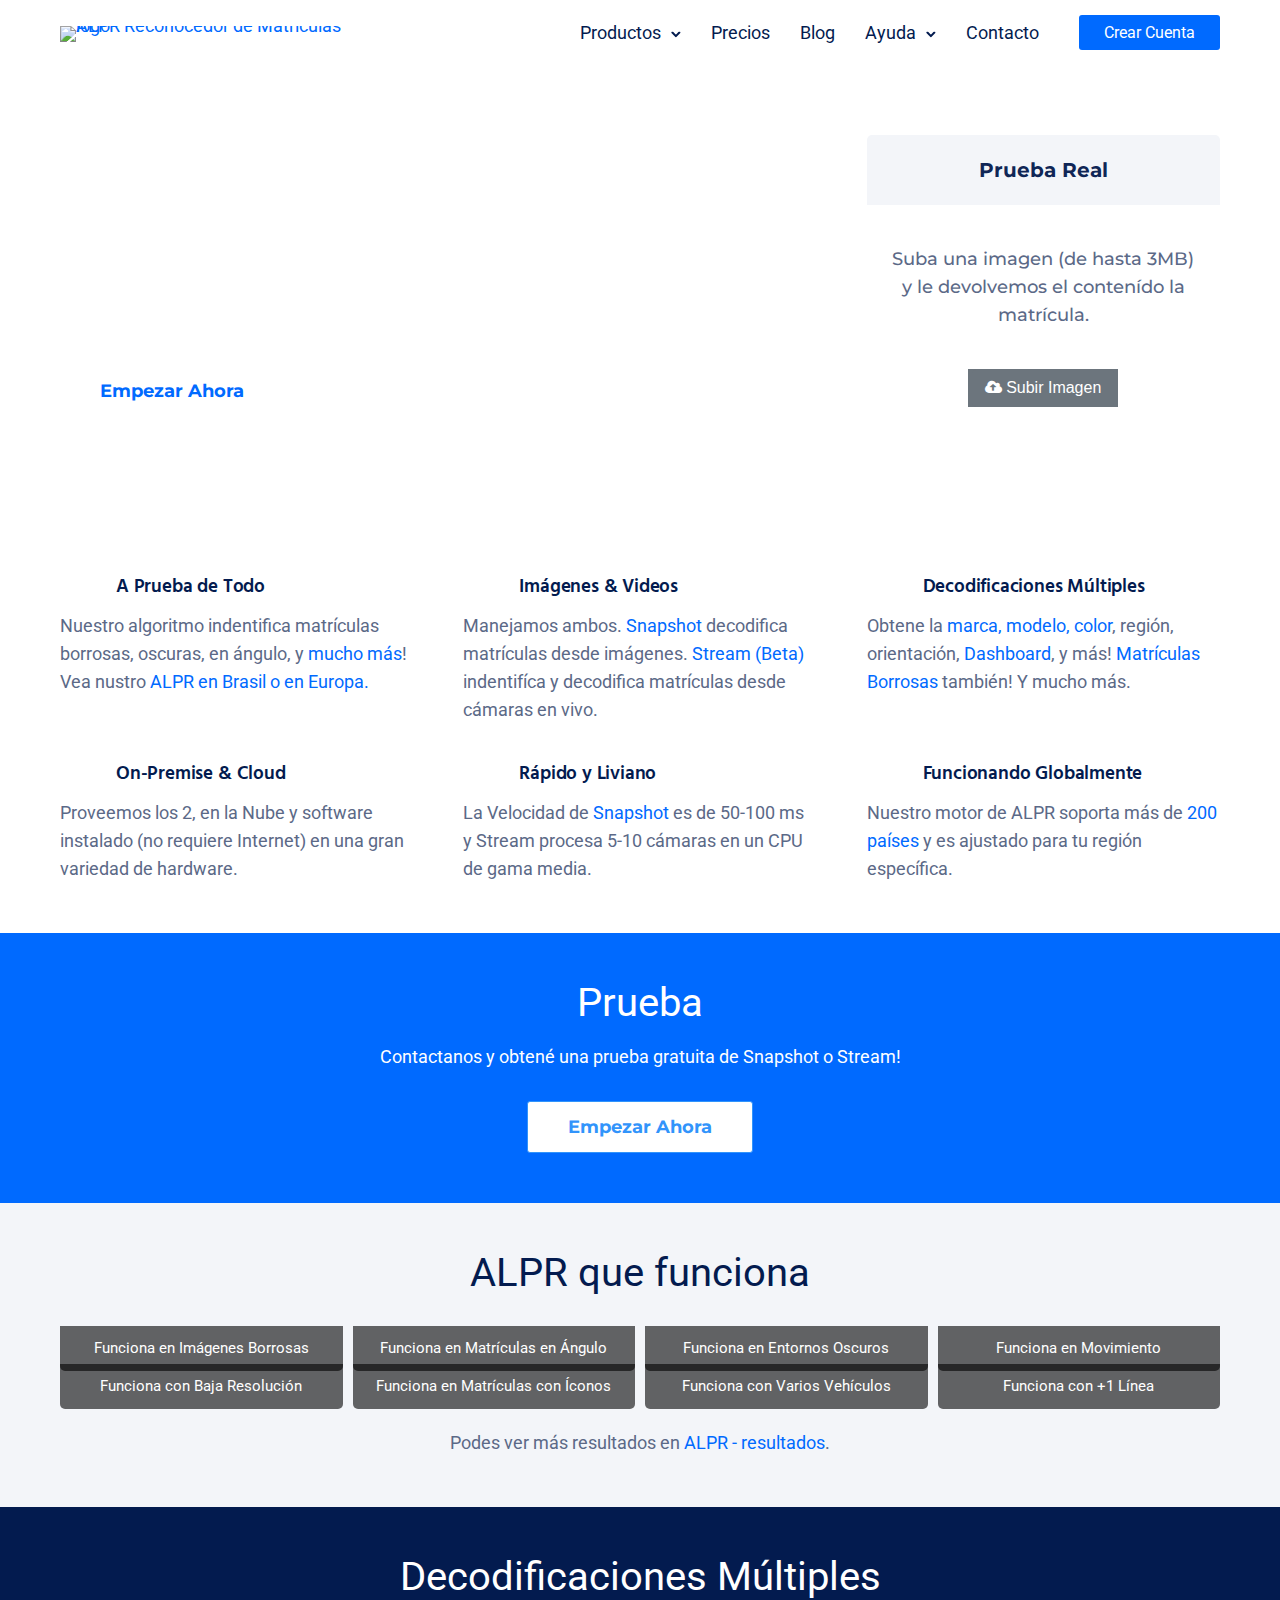
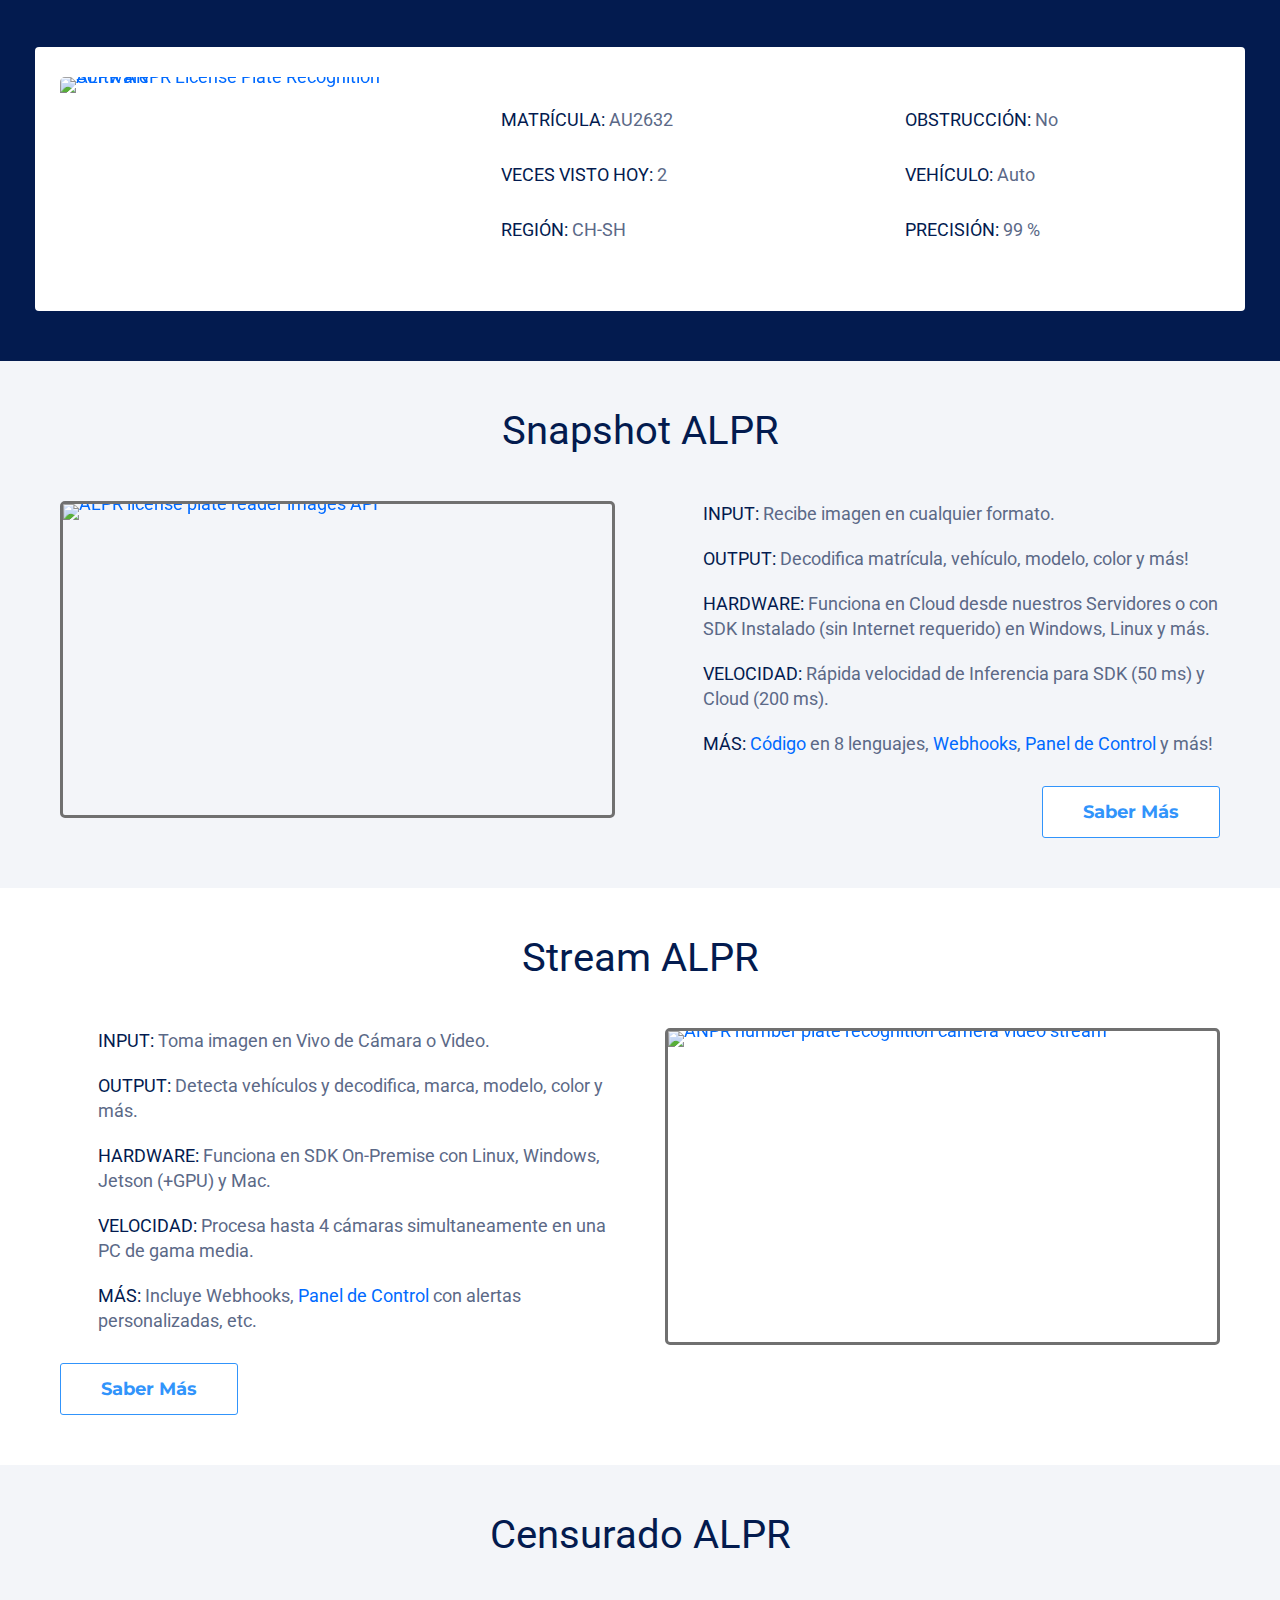
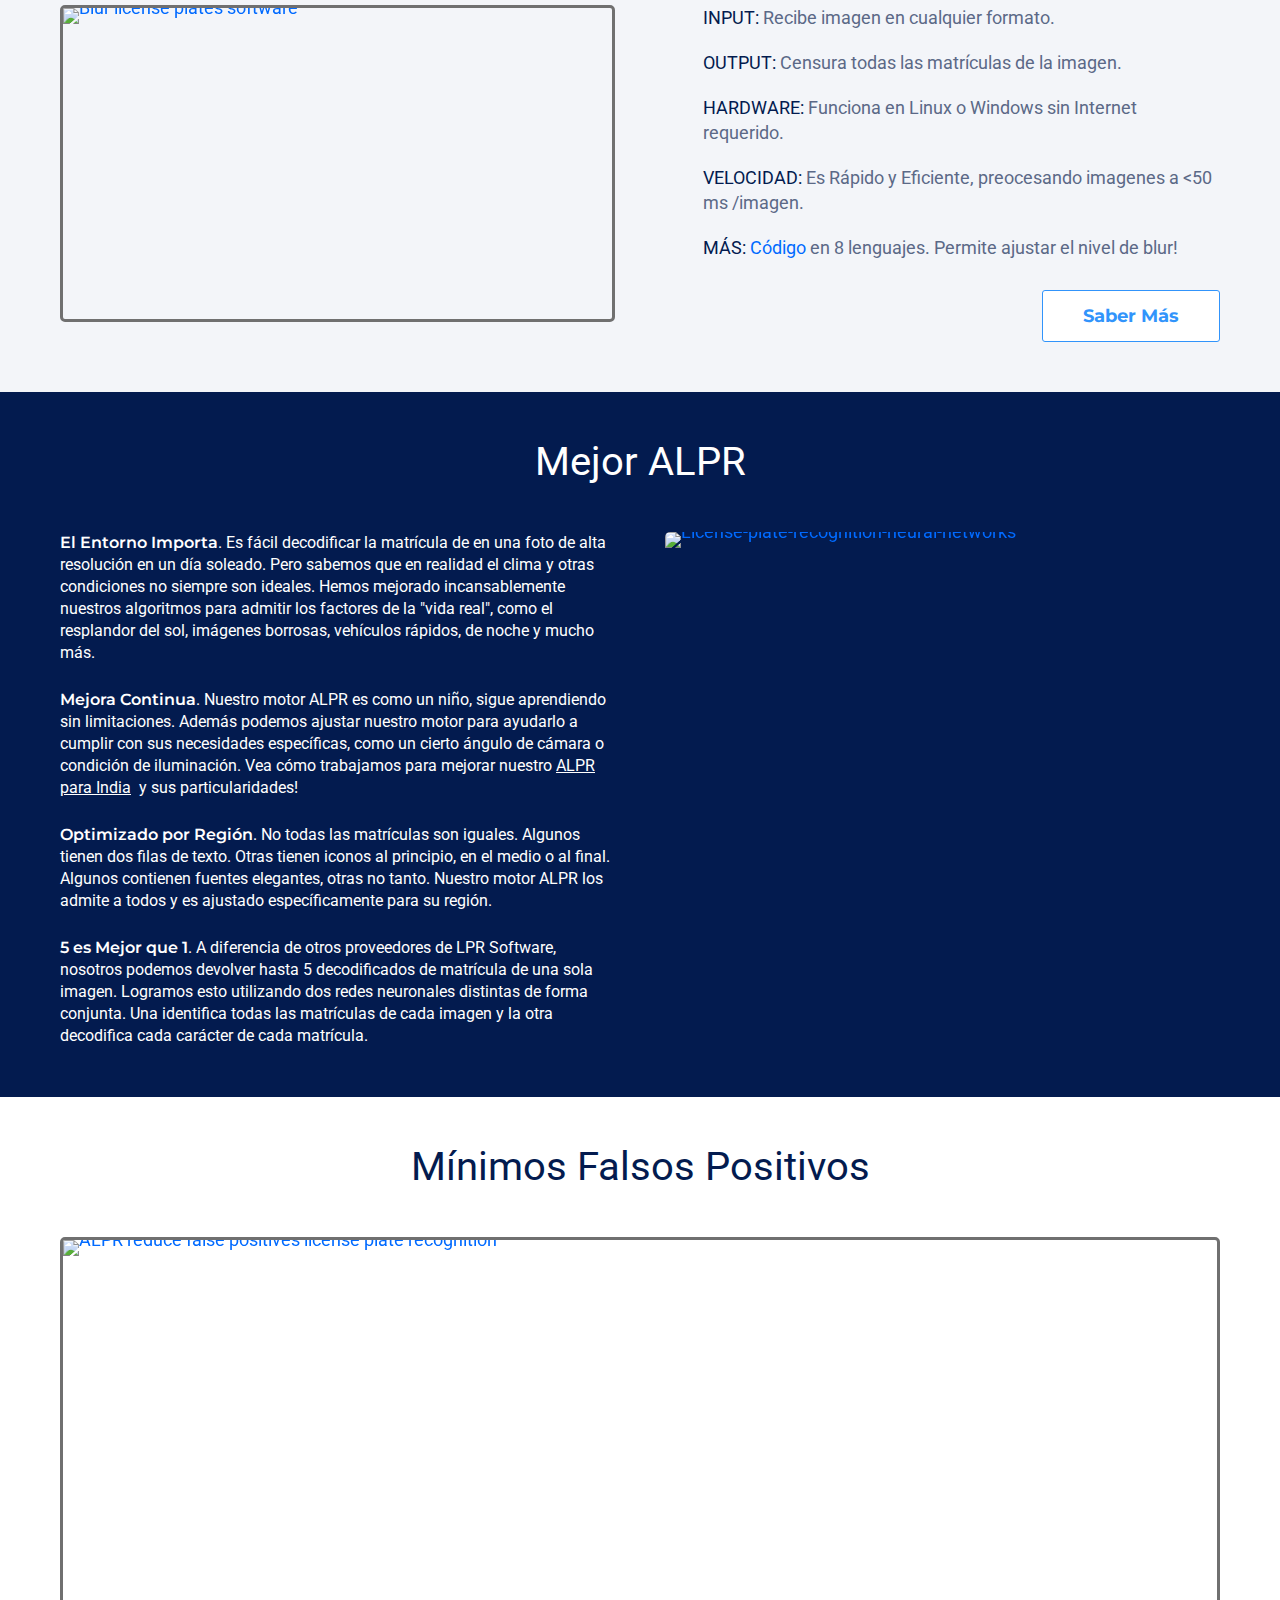
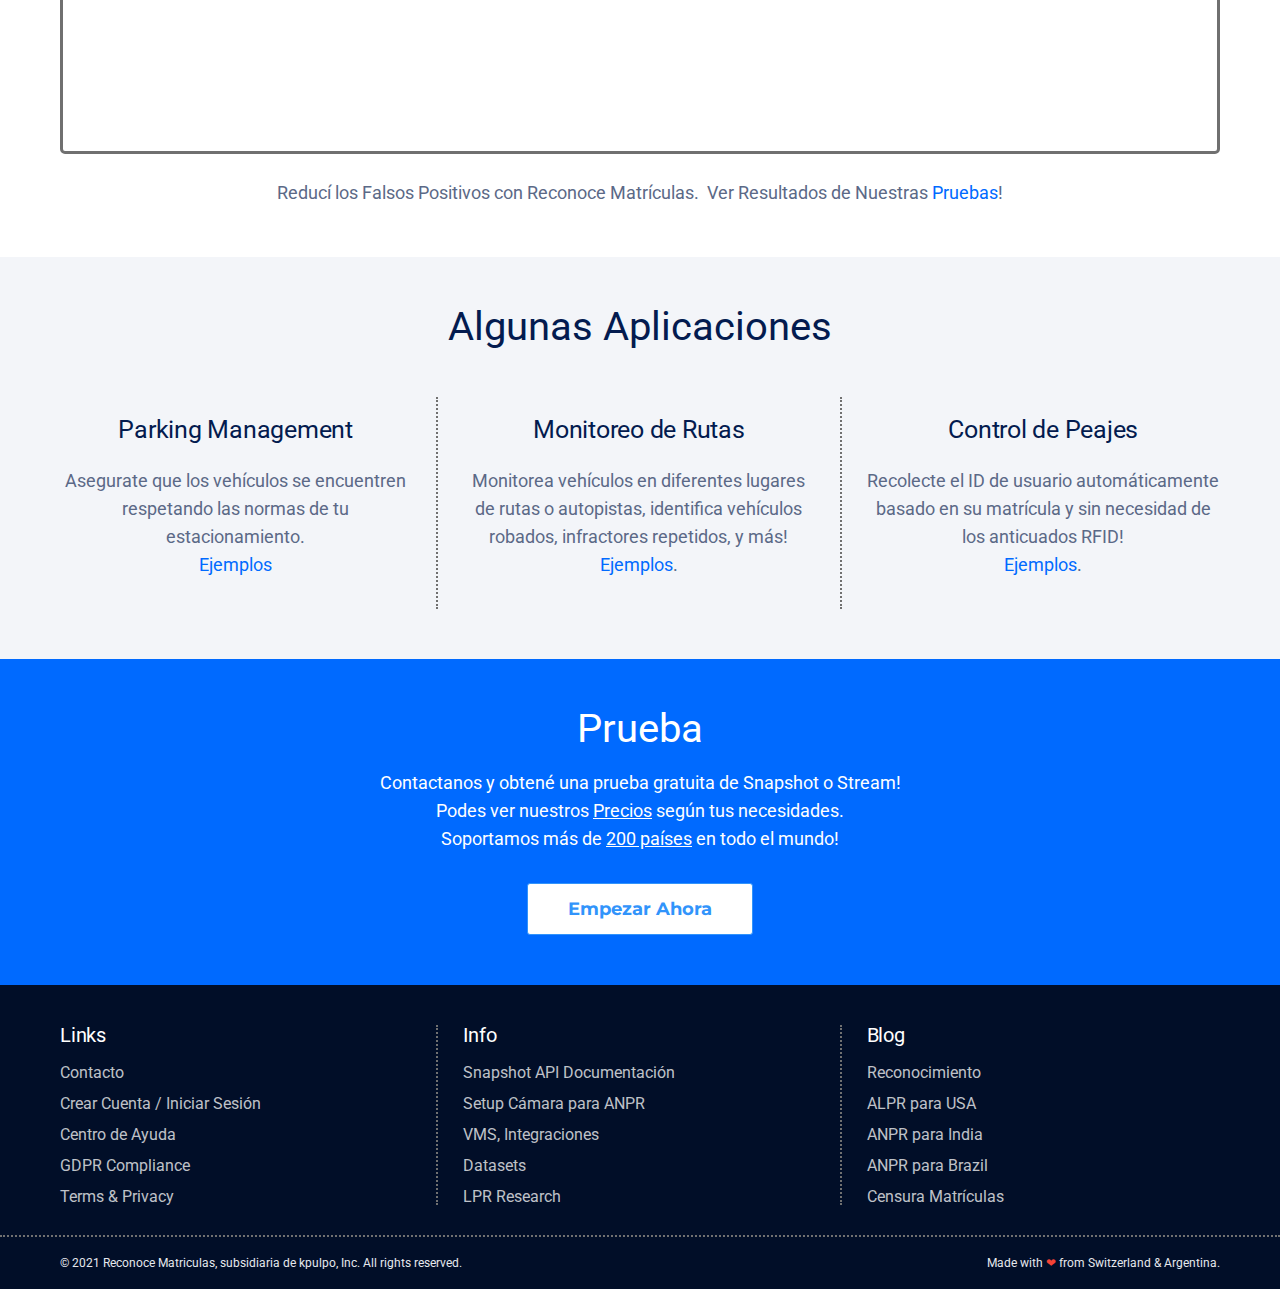
==== commit 4fb982e6: "Update index.html" ====
--- a/index.html
+++ b/index.html
@@ -25,7 +25,7 @@
     />
     <link
       rel="stylesheet"
-      href="assets/css/reconocedor-de-matriculas-base.css"
+      href="css/reconocedor-de-matriculas-base.css"
       data-rocket-async="style"
       as="style"
       onload="this.onload=null;this.rel='stylesheet'"
@@ -34,7 +34,7 @@
     />
     <link
       rel="stylesheet"
-      href="assets/css/reconocedor-de-matriculas-custom.css"
+      href="css/reconocedor-de-matriculas-custom.css"
       data-rocket-async="style"
       as="style"
       onload="this.onload=null;this.rel='stylesheet'"
--- a/css/reconocedor-de-matriculas-base.css
+++ b/css/reconocedor-de-matriculas-base.css
@@ -0,0 +1,34710 @@
+@import "https://fonts.googleapis.com/css2?family=Hind:wght@300;400;500;600;700&display=swap";
+#colorbox.crayon-colorbox,
+#cboxOverlay.crayon-colorbox,
+.crayon-colorbox #cboxWrapper {
+  position: absolute;
+  top: 0;
+  left: 0;
+  z-index: 9999;
+  overflow: hidden;
+}
+#cboxOverlay.crayon-colorbox {
+  position: fixed;
+  width: 100%;
+  height: 100%;
+}
+.crayon-colorbox #cboxMiddleLeft,
+.crayon-colorbox #cboxBottomLeft {
+  clear: left;
+}
+.crayon-colorbox #cboxContent {
+  position: relative;
+}
+.crayon-colorbox #cboxLoadedContent {
+  overflow: auto;
+  -webkit-overflow-scrolling: touch;
+}
+.crayon-colorbox #cboxTitle {
+  display: none !important;
+}
+.crayon-colorbox #cboxLoadingOverlay,
+.crayon-colorbox #cboxLoadingGraphic {
+  position: absolute;
+  top: 0;
+  left: 0;
+  width: 100%;
+  height: 100%;
+}
+.crayon-colorbox #cboxPrevious,
+.crayon-colorbox #cboxNext,
+.crayon-colorbox #cboxClose,
+.crayon-colorbox #cboxSlideshow {
+  cursor: pointer;
+}
+.crayon-colorbox .cboxPhoto {
+  float: left;
+  margin: auto;
+  border: 0;
+  display: block;
+  max-width: none;
+  -ms-interpolation-mode: bicubic;
+}
+.crayon-colorbox .cboxIframe {
+  width: 100%;
+  height: 100%;
+  display: block;
+  border: 0;
+}
+#colorbox.crayon-colorbox,
+.crayon-colorbox #cboxContent,
+.crayon-colorbox #cboxLoadedContent {
+  box-sizing: content-box;
+  -moz-box-sizing: content-box;
+  -webkit-box-sizing: content-box;
+}
+#cboxOverlay.crayon-colorbox {
+  background: #000;
+}
+#colorbox.crayon-colorbox {
+  outline: 0;
+}
+.crayon-colorbox #cboxContent {
+  margin-top: 20px;
+  background: #000;
+}
+.crayon-colorbox .cboxIframe {
+  background: #fff;
+}
+.crayon-colorbox #cboxError {
+  padding: 50px;
+  border: 1px solid #ccc;
+}
+.crayon-colorbox #cboxLoadedContent {
+  border: 5px solid #000;
+  background: #fff;
+}
+.crayon-colorbox #cboxTitle {
+  position: absolute;
+  top: -20px;
+  left: 0;
+  color: #ccc;
+}
+.crayon-colorbox #cboxCurrent {
+  position: absolute;
+  top: -20px;
+  right: 0;
+  color: #ccc;
+}
+.crayon-colorbox #cboxPrevious,
+.crayon-colorbox #cboxNext,
+.crayon-colorbox #cboxSlideshow,
+.crayon-colorbox #cboxClose {
+  border: 0;
+  padding: 0;
+  margin: 0;
+  overflow: visible;
+  width: auto;
+  background: 0;
+}
+.crayon-colorbox #cboxPrevious:active,
+.crayon-colorbox #cboxNext:active,
+.crayon-colorbox #cboxSlideshow:active,
+.crayon-colorbox #cboxClose:active {
+  outline: 0;
+}
+.crayon-colorbox #cboxSlideshow {
+  position: absolute;
+  top: -20px;
+  right: 90px;
+  color: #fff;
+}
+.crayon-colorbox #cboxContent {
+  margin-top: 0;
+}
+.crayon-colorbox #cboxLoadedContent {
+  border: 0;
+}
+#crayon-main-wrap .form-table th {
+  width: 100px;
+}
+#crayon-log {
+  display: none;
+  max-height: 200px;
+  border-color: #dfdfdf;
+  background-color: #fff;
+  border-width: 1px;
+  border-style: solid;
+  border-radius: 4px;
+  -moz-border-radius: 4px;
+  -webkit-border-radius: 4px;
+  margin: 1px;
+  padding: 3px;
+  overflow: auto;
+  white-space: pre;
+  margin-bottom: 5px;
+}
+.crayon-span,
+.crayon-span-5,
+.crayon-span-10,
+.crayon-span-50,
+.crayon-span-100,
+.crayon-span-110 {
+  line-height: 24px;
+  display: inline-block;
+}
+.crayon-span-5 {
+  min-width: 5px;
+}
+.crayon-span-10 {
+  min-width: 10px;
+}
+.crayon-span-50 {
+  min-width: 50px;
+}
+.crayon-span-100 {
+  min-width: 100px;
+}
+.crayon-span-110 {
+  min-width: 117px;
+}
+.crayon-span-margin {
+  margin-left: 5px;
+}
+#height_mode,
+#width_mode {
+  min-width: 65px;
+}
+.crayon-error {
+  color: red;
+}
+.crayon-success {
+  color: #00f;
+}
+.crayon-warning {
+  color: #ff8000;
+}
+.crayon-help {
+  min-height: 30px;
+  padding: 5px 10px;
+}
+.crayon-help .crayon-help-close,
+.crayon-help .crayon-help-close:active,
+.crayon-help .crayon-help-close:hover {
+  text-decoration: none;
+  float: right;
+  color: #000;
+}
+.crayon-help span,
+.crayon-help a {
+  margin: 0;
+  padding: 0;
+  font-size: 12px;
+}
+#crayon-log-text {
+  font: 11px/13px Monaco, "MonacoRegular", "Courier New", monospace;
+}
+#crayon-log-controls {
+  float: left;
+  margin-right: 5px;
+}
+.crayon-table {
+  font-size: 12px;
+  border: 1px solid #999;
+  padding: 0;
+  margin: 0;
+  margin-top: 12px;
+}
+.crayon-table td {
+  vertical-align: top;
+  border-bottom: 1px solid #aaa;
+  padding: 0 6px;
+  margin: 0;
+  background: #eee;
+}
+.crayon-table-light td {
+  background: #f8f8f8;
+}
+.crayon-table-header td {
+  font-weight: 700;
+  background: #ccc;
+}
+.crayon-table-last td,
+.crayon-table tr:last-child td {
+  border: 0;
+}
+#lang-info div {
+  padding: 5px 0;
+}
+.crayon-table .not-parsed {
+  color: red;
+}
+.crayon-table .parsed-with-errors {
+  color: #f90;
+}
+.crayon-table .successfully-parsed {
+  color: #77a000;
+}
+#crayon-live-preview,
+#crayon-log-wrapper {
+  padding: 0;
+  width: 100%;
+  float: left;
+  clear: both;
+}
+#crayon-live-preview {
+  float: none;
+  padding: 0;
+}
+#crayon-logo {
+  text-align: center;
+}
+#crayon-info,
+#crayon-info td {
+  border: 0;
+  padding: 0 5px;
+  margin: 0;
+}
+.crayon-admin-button {
+  display: inline-block;
+  text-align: center;
+}
+#crayon-subsection-langs-info {
+  margin-top: 5px;
+}
+#crayon-theme-editor-admin-buttons {
+  display: inline;
+}
+#crayon-theme-editor-admin-buttons .crayon-admin-button {
+  margin-left: 5px;
+}
+#crayon-theme-info {
+  display: table;
+  padding: 0;
+  margin: 0;
+  margin-top: 5px;
+}
+#crayon-theme-info > div {
+  display: table-cell;
+  vertical-align: middle;
+}
+#crayon-theme-info .content * {
+  float: left;
+}
+#crayon-theme-info .field {
+  font-weight: 700;
+}
+#crayon-theme-info .field,
+#crayon-theme-info .value {
+  margin-left: 5px;
+}
+#crayon-theme-info .description.value {
+  font-style: italic;
+  color: #999;
+}
+#crayon-theme-info .type {
+  text-align: center;
+  min-width: 120px;
+  font-weight: 700;
+  border-right: 1px solid #ccc;
+  padding-right: 5px;
+}
+#crayon-theme-info .type.stock {
+  color: #666;
+}
+#crayon-theme-info .type.user {
+  color: #5b9a00;
+}
+#crayon-editor-table td {
+  vertical-align: top;
+}
+.small-icon {
+  width: 24px;
+  height: 24px;
+  display: inline-block;
+  margin: 5px 5px 0 0;
+}
+#twitter-icon {
+  background: url(../../../plugins/crayon-syntax-highlighter-2.8.6/css/images/twitter.png);
+}
+#gmail-icon {
+  background: url(../../../plugins/crayon-syntax-highlighter-2.8.6/css/images/google.png);
+}
+#docs-icon {
+  background: url(../../../plugins/crayon-syntax-highlighter-2.8.6/css/images/docs.png);
+}
+#git-icon {
+  background: url(../../../plugins/crayon-syntax-highlighter-2.8.6/css/images/github.png);
+}
+#wp-icon {
+  background: url(../../../plugins/crayon-syntax-highlighter-2.8.6/css/images/wordpress-blue.png);
+}
+#donate-icon {
+  background: url(../../../plugins/crayon-syntax-highlighter-2.8.6/css/images/donate.png);
+  width: 75px;
+}
+#crayon-donate,
+#crayon-donate input {
+  margin: 0;
+  display: inline;
+  padding: 0;
+}
+#crayon-theme-editor-info a {
+  text-decoration: none !important;
+  font-style: italic !important;
+  color: #666 !important;
+}
+#crayon-main-wrap .form-table .note {
+  font-style: italic;
+  color: #999;
+}
+#crayon-change-code-text {
+  width: 400px;
+  height: 300px;
+}
+.crayon-syntax {
+  overflow: hidden !important;
+  position: relative !important;
+  direction: ltr;
+  text-align: left;
+  box-sizing: border-box;
+  direction: ltr !important;
+  -moz-box-sizing: border-box;
+  -webkit-box-sizing: border-box;
+  -webkit-text-size-adjust: none;
+}
+.crayon-syntax div {
+  background: 0;
+  border: 0;
+  padding: 0;
+  margin: 0;
+  text-align: left;
+}
+.crayon-syntax.crayon-loading {
+  visibility: hidden;
+}
+.crayon-syntax,
+.crayon-syntax .crayon-main,
+.crayon-syntax .crayon-toolbar,
+.crayon-syntax .crayon-info,
+.crayon-syntax .crayon-plain,
+.crayon-syntax .crayon-code {
+  width: 100%;
+}
+.crayon-syntax .crayon-main,
+.crayon-syntax .crayon-plain {
+  overflow: auto;
+}
+.crayon-syntax,
+.crayon-syntax .crayon-main,
+.crayon-syntax .crayon-plain,
+.crayon-syntax .crayon-table {
+  padding: 0;
+  margin: 0;
+}
+.crayon-syntax-inline {
+  margin: 0 2px;
+  padding: 0 2px;
+}
+.crayon-syntax .crayon-table {
+  border: none !important;
+  background: 0 0 !important;
+  padding: 0 !important;
+  margin-top: 0 !important;
+  margin-right: 0 !important;
+  margin-bottom: 0 !important;
+  width: auto !important;
+  border-spacing: 0 !important;
+  border-collapse: collapse !important;
+  table-layout: auto !important;
+}
+.crayon-syntax .crayon-table td,
+.crayon-syntax .crayon-table tr {
+  padding: 0 !important;
+  border: none !important;
+  background: 0;
+  vertical-align: top !important;
+  margin: 0 !important;
+}
+.crayon-syntax .crayon-invisible {
+  display: none !important;
+}
+.crayon-plain-tag {
+  margin-bottom: 12px;
+}
+.crayon-popup .crayon-plain {
+  display: block !important;
+  width: 100% !important;
+  height: 100% !important;
+  opacity: 100 !important;
+  position: relative !important;
+}
+.crayon-popup-window {
+  background: #fff;
+}
+.crayon-syntax .crayon-num {
+  text-align: center;
+  padding: 0 5px;
+  margin: 0;
+}
+.crayon-syntax .crayon-toolbar {
+  position: relative;
+  overflow: hidden;
+  z-index: 4;
+}
+.crayon-syntax .crayon-info {
+  position: absolute;
+  overflow: hidden;
+  display: none;
+  z-index: 3;
+  padding: 0;
+  min-height: 18px;
+  line-height: 18px;
+}
+.crayon-syntax .crayon-info div {
+  padding: 2px !important;
+  text-align: center;
+}
+.crayon-syntax .crayon-toolbar span {
+  padding: 0 4px !important;
+}
+.crayon-syntax .crayon-toolbar .crayon-button {
+  display: inline;
+  float: left !important;
+  position: relative;
+  width: 24px;
+  background-repeat: no-repeat;
+  line-height: 15px;
+  border: 0;
+  text-decoration: none;
+}
+.crayon-toolbar .crayon-button,
+.crayon-toolbar .crayon-button:hover,
+.crayon-toolbar .crayon-button.crayon-pressed:hover {
+  background-position: 0 center;
+}
+.crayon-toolbar .crayon-button.crayon-pressed,
+.crayon-toolbar .crayon-button:active,
+.crayon-toolbar .crayon-button.crayon-pressed:active {
+  background-position: -24px 0;
+}
+.crayon-toolbar .crayon-button.crayon-popup-button .crayon-button-icon,
+.crayon-toolbar .crayon-button.crayon-popup-button:hover .crayon-button-icon,
+.crayon-toolbar
+  .crayon-button.crayon-popup-button.crayon-pressed:hover
+  .crayon-button-icon {
+  background-position: 0 0;
+}
+.crayon-toolbar .crayon-button.crayon-copy-button .crayon-button-icon,
+.crayon-toolbar .crayon-button.crayon-copy-button:hover .crayon-button-icon,
+.crayon-toolbar
+  .crayon-button.crayon-copy-button.crayon-pressed:hover
+  .crayon-button-icon {
+  background-position: 0 -16px;
+}
+.crayon-toolbar .crayon-button.crayon-nums-button .crayon-button-icon,
+.crayon-toolbar .crayon-button.crayon-nums-button:hover .crayon-button-icon,
+.crayon-toolbar
+  .crayon-button.crayon-nums-button.crayon-pressed:hover
+  .crayon-button-icon {
+  background-position: 0 -32px;
+}
+.crayon-toolbar .crayon-button.crayon-plain-button .crayon-button-icon,
+.crayon-toolbar .crayon-button.crayon-plain-button:hover .crayon-button-icon,
+.crayon-toolbar
+  .crayon-button.crayon-plain-button.crayon-pressed:hover
+  .crayon-button-icon {
+  background-position: 0 -48px;
+}
+.crayon-toolbar .crayon-button.crayon-mixed-button .crayon-button-icon,
+.crayon-toolbar .crayon-button.crayon-mixed-button:hover .crayon-button-icon,
+.crayon-toolbar
+  .crayon-button.crayon-mixed-button.crayon-pressed:hover
+  .crayon-button-icon {
+  background-position: 0 -64px;
+}
+.crayon-toolbar .crayon-button.crayon-minimize .crayon-button-icon {
+  background-position: 0 -80px;
+  background-color: transparent !important;
+}
+.crayon-toolbar .crayon-button.crayon-expand-button .crayon-button-icon,
+.crayon-toolbar .crayon-button.crayon-expand-button:hover .crayon-button-icon,
+.crayon-toolbar
+  .crayon-button.crayon-expand-button.crayon-pressed:hover
+  .crayon-button-icon {
+  background-position: 0 -96px;
+}
+.crayon-toolbar .crayon-button.crayon-wrap-button .crayon-button-icon,
+.crayon-toolbar .crayon-button.crayon-wrap-button:hover .crayon-button-icon,
+.crayon-toolbar
+  .crayon-button.crayon-wrap-button.crayon-pressed:hover
+  .crayon-button-icon {
+  background-position: 0 -112px;
+}
+.crayon-toolbar
+  .crayon-button.crayon-popup-button.crayon-pressed
+  .crayon-button-icon,
+.crayon-toolbar .crayon-button.crayon-popup-button:active .crayon-button-icon,
+.crayon-toolbar
+  .crayon-button.crayon-popup-button.crayon-pressed:active
+  .crayon-button-icon {
+  background-position: -24px 0;
+}
+.crayon-toolbar
+  .crayon-button.crayon-copy-button.crayon-pressed
+  .crayon-button-icon,
+.crayon-toolbar .crayon-button.crayon-copy-button:active .crayon-button-icon,
+.crayon-toolbar
+  .crayon-button.crayon-copy-button.crayon-pressed:active
+  .crayon-button-icon {
+  background-position: -24px -16px;
+}
+.crayon-toolbar
+  .crayon-button.crayon-nums-button.crayon-pressed
+  .crayon-button-icon,
+.crayon-toolbar .crayon-button.crayon-nums-button:active .crayon-button-icon,
+.crayon-toolbar
+  .crayon-button.crayon-nums-button.crayon-pressed:active
+  .crayon-button-icon {
+  background-position: -24px -32px;
+}
+.crayon-toolbar
+  .crayon-button.crayon-plain-button.crayon-pressed
+  .crayon-button-icon,
+.crayon-toolbar .crayon-button.crayon-plain-button:active .crayon-button-icon,
+.crayon-toolbar
+  .crayon-button.crayon-plain-button.crayon-pressed:active
+  .crayon-button-icon {
+  background-position: -24px -48px;
+}
+.crayon-toolbar
+  .crayon-button.crayon-mixed-button.crayon-pressed
+  .crayon-button-icon,
+.crayon-toolbar .crayon-button.crayon-mixed-button:active .crayon-button-icon,
+.crayon-toolbar
+  .crayon-button.crayon-mixed-button.crayon-pressed:active
+  .crayon-button-icon {
+  background-position: -24px -64px;
+}
+.crayon-toolbar .crayon-button.crayon-minimize .crayon-button-icon {
+  background-position: -24px -80px;
+  background-color: transparent !important;
+}
+.crayon-toolbar
+  .crayon-button.crayon-expand-button.crayon-pressed
+  .crayon-button-icon,
+.crayon-toolbar .crayon-button.crayon-expand-button:active .crayon-button-icon,
+.crayon-toolbar
+  .crayon-button.crayon-expand-button.crayon-pressed:active
+  .crayon-button-icon {
+  background-position: -24px -96px;
+}
+.crayon-toolbar
+  .crayon-button.crayon-wrap-button.crayon-pressed
+  .crayon-button-icon,
+.crayon-toolbar .crayon-button.crayon-wrap-button:active .crayon-button-icon,
+.crayon-toolbar
+  .crayon-button.crayon-wrap-button.crayon-pressed:active
+  .crayon-button-icon {
+  background-position: -24px -112px;
+}
+.crayon-syntax .crayon-toolbar .crayon-language {
+  padding-right: 8px !important;
+}
+.crayon-syntax .crayon-title,
+.crayon-syntax .crayon-language {
+  float: left;
+}
+.crayon-main::-webkit-scrollbar,
+.crayon-plain::-webkit-scrollbar {
+  height: 6px;
+  overflow: visible;
+  width: 6px;
+  background: #eee;
+}
+.crayon-main::-webkit-scrollbar-thumb,
+.crayon-plain::-webkit-scrollbar-thumb {
+  background-color: #ccc;
+  background-clip: padding-box;
+  border: 1px solid #aaa;
+  box-shadow: inset 0 0 2px #999;
+  min-height: 8px;
+  padding: 0;
+  border-width: 1px;
+}
+.crayon-main::-webkit-scrollbar-button,
+.crayon-plain::-webkit-scrollbar-button {
+  height: 0;
+  width: 0;
+  padding: 0;
+}
+.crayon-main::-webkit-scrollbar-track,
+.crayon-plain::-webkit-scrollbar-track {
+  background-clip: padding-box;
+  border: solid transparent;
+  border-width: 0 0 0 4px;
+  border: 1px solid #bbb;
+  border-right: 0;
+  border-bottom: 0;
+}
+.crayon-main::-webkit-scrollbar-corner,
+.crayon-plain::-webkit-scrollbar-corner {
+  background: #eee;
+}
+.crayon-main::-webkit-scrollbar-thumb:hover,
+.crayon-plain::-webkit-scrollbar-thumb:hover {
+  background: #aaa;
+  border: 1px solid #777;
+  box-shadow: inset 0 0 2px #777;
+}
+.crayon-syntax .crayon-pre,
+.crayon-syntax pre {
+  color: #000;
+  white-space: pre;
+  margin: 0;
+  padding: 0;
+  overflow: visible;
+  background: 0 0 !important;
+  border: none !important;
+  tab-size: 4;
+}
+.crayon-syntax .crayon-line {
+  padding: 0 5px;
+}
+.crayon-syntax.crayon-wrapped .crayon-line {
+  white-space: pre-wrap !important;
+  height: auto;
+  word-break: break-all;
+}
+.crayon-syntax-inline .crayon-pre,
+.crayon-syntax-inline pre {
+  white-space: normal;
+}
+.crayon-syntax-inline-nowrap .crayon-pre,
+.crayon-syntax-inline-nowrap pre {
+  white-space: pre;
+}
+.crayon-syntax {
+  font-family: Monaco, monacoregular, courier new, monospace;
+  font-weight: 500;
+}
+.crayon-syntax .crayon-toolbar *::selection,
+.crayon-syntax .crayon-nums *::selection {
+  background: 0 0;
+}
+.crayon-table .crayon-nums-content {
+  white-space: nowrap;
+}
+.crayon-syntax .crayon-num,
+.crayon-syntax .crayon-pre .crayon-line,
+.crayon-syntax .crayon-toolbar *,
+.crayon-syntax .crayon-pre * {
+  font-family: inherit;
+  font-size: inherit !important;
+  line-height: inherit !important;
+  font-weight: inherit !important;
+  height: inherit;
+}
+.crayon-syntax .crayon-toolbar .crayon-button .crayon-button-icon {
+  background-image: url(../../../plugins/crayon-syntax-highlighter-2.8.6/css/images/toolbar/buttons.png);
+  height: 16px !important;
+  width: 100%;
+  position: absolute;
+  left: 0;
+  top: 50%;
+  margin-top: -8px;
+}
+.crayon-syntax .crayon-toolbar .crayon-tools {
+  position: absolute;
+  right: 0;
+}
+.crayon-syntax.crayon-expanded {
+  position: absolute !important;
+  margin: 0 !important;
+}
+.crayon-syntax.crayon-expanded .crayon-main {
+  overflow: hidden !important;
+}
+.crayon-placeholder {
+  width: 100% !important;
+}
+.crayon-toolbar-visible .crayon-toolbar {
+  position: relative !important;
+  margin-top: 0 !important;
+  display: block !important;
+}
+.crayon-syntax.crayon-expanded .crayon-toolbar .crayon-tools {
+  position: relative;
+  right: auto;
+  float: left !important;
+}
+.crayon-syntax .crayon-plain-wrap {
+  height: auto !important;
+  padding: 0 !important;
+  margin: 0 !important;
+}
+.crayon-syntax .crayon-plain {
+  width: 100%;
+  height: 100%;
+  position: absolute;
+  opacity: 0;
+  padding: 0 5px;
+  margin: 0;
+  border: 0;
+  box-sizing: border-box;
+  -webkit-box-sizing: border-box;
+  -moz-box-sizing: border-box;
+  box-shadow: none;
+  border-radius: 0;
+  -webkit-box-shadow: none;
+  -moz-box-shadow: none;
+  white-space: pre;
+  word-wrap: normal;
+  overflow: auto;
+  resize: none;
+  color: #000;
+  background: #fff;
+}
+.crayon-wrapped .crayon-plain {
+  white-space: pre-wrap;
+}
+.bbp-body .crayon-syntax {
+  clear: none !important;
+}
+.crayon-minimized .crayon-toolbar {
+  cursor: pointer;
+}
+.crayon-minimized .crayon-plain-wrap,
+.crayon-minimized .crayon-main,
+.crayon-minimized .crayon-toolbar .crayon-tools * {
+  display: none !important;
+}
+.crayon-minimized .crayon-toolbar .crayon-tools .crayon-minimize {
+  display: block !important;
+}
+.crayon-minimized .crayon-toolbar {
+  position: relative !important;
+}
+.crayon-syntax.crayon-minimized .crayon-toolbar {
+  border-bottom: none !important;
+}
+.crayon-te *,
+#crayon-te-bar-content {
+  font-family: lucida grande, Arial, sans-serif !important;
+  font-size: 12px;
+}
+.crayon-te input[type="text"],
+.crayon-te textarea {
+  background: #f9f9f9;
+  border: 1px solid #ccc;
+  box-shadow: inset 1px 1px 1px rgba(0, 0, 0, 0.1);
+  -moz-box-shadow: inset 1px 1px 1px rgba(0, 0, 0, 0.1);
+  -webkit-box-shadow: inset 1px 1px 1px rgba(0, 0, 0, 0.1);
+  padding: 2px 4px;
+  -webkit-border-radius: 3px;
+  border-radius: 3px;
+  border-width: 1px;
+  border-style: solid;
+}
+.crayon-te #crayon-code {
+  font-family: monospace !important;
+}
+#crayon-te-content,
+#crayon-te-table {
+  width: 100%;
+  height: auto !important;
+}
+#crayon-range,
+#crayon-mark {
+  width: 100px;
+}
+#crayon-te-table th,
+#crayon-te-table td {
+  vertical-align: top;
+  text-align: left;
+}
+.rtl #crayon-te-table th,
+.rtl #crayon-te-table td {
+  text-align: right;
+}
+#crayon-te-table .crayon-tr-center td,
+#crayon-te-table .crayon-tr-center th {
+  vertical-align: middle;
+}
+#crayon-te-table .crayon-nowrap {
+  white-space: nowrap;
+}
+#crayon-te-bar {
+  position: absolute;
+  top: 0;
+  left: 0;
+  width: 100%;
+}
+#crayon-te-bar-content {
+  border: 1px solid #666;
+  border-bottom: 0;
+  height: 26px;
+  line-height: 25px;
+  padding: 0 8px;
+  padding-right: 0;
+  background-color: #222;
+  color: #cfcfcf;
+}
+#crayon-te-bar-content a {
+  line-height: 25px;
+  padding: 5px 10px;
+  color: #ddd;
+  font-weight: 700;
+  text-decoration: none !important;
+}
+#crayon-te-bar-content a:hover {
+  color: #fff;
+}
+.crayon-te-seperator {
+  color: #666;
+  margin: 0;
+  padding: 0;
+}
+#crayon-te-bar-block {
+  height: 34px;
+  width: 100%;
+}
+#crayon-te-title {
+  float: left;
+}
+#crayon-te-controls {
+  float: right;
+}
+#crayon-url-th {
+  vertical-align: top !important;
+  padding-top: 5px;
+}
+.crayon-te-heading {
+  font-size: 14px;
+  font-weight: 700;
+}
+#crayon-te-settings-info {
+  text-align: center;
+}
+.crayon-te-section {
+  font-weight: 700;
+  padding: 0 10px;
+}
+#crayon-te-sub-section {
+  margin-left: 10px;
+}
+#crayon-te-sub-section .crayon-te-section {
+  font-weight: 400;
+  padding: 0;
+}
+#crayon-code {
+  height: 200px;
+  white-space: pre;
+}
+#crayon-code,
+#crayon-url {
+  width: 555px !important;
+}
+.crayon-disabled {
+  background: #eee !important;
+}
+.qt_crayon_highlight {
+  background-image: -ms-linear-gradient(bottom, #daf2ff, white) !important;
+  background-image: -moz-linear-gradient(bottom, #daf2ff, white) !important;
+  background-image: -o-linear-gradient(bottom, #daf2ff, white) !important;
+  background-image: -webkit-linear-gradient(bottom, #daf2ff, white) !important;
+  background-image: linear-gradient(bottom, #daf2ff, white) !important;
+}
+.qt_crayon_highlight:hover {
+  background: #ddebf2 !important;
+}
+.crayon-tag-editor-button-wrapper {
+  display: inline-block;
+}
+.mce_crayon_tinymce {
+  padding: 0 !important;
+  margin: 2px 3px !important;
+}
+.mce-i-crayon_tinymce,
+.mce_crayon_tinymce {
+  background: url(../../../plugins/crayon-syntax-highlighter-2.8.6/css/images/crayon_tinymce.png)
+    0 0 !important;
+}
+a.mce_crayon_tinymce {
+  background-position: 2px 0 !important;
+}
+.wp_themeSkin .mceButtonEnabled:hover span.mce_crayon_tinymce,
+.wp_themeSkin .mceButtonActive span.mce_crayon_tinymce {
+  background-position: -20px 0;
+}
+.wp_themeSkin span.mce_crayon_tinymce {
+  background: 0 0 !important;
+}
+#crayon-te-table {
+  margin-top: 26px;
+  padding: 10px;
+  border-collapse: separate !important;
+  border-spacing: 2px !important;
+}
+#crayon-te-table th {
+  width: 100px;
+}
+#crayon-te-clear {
+  margin-left: 10px;
+  color: #666;
+  background-color: #f4f4f4;
+  border: 1px solid #ccc;
+  border-radius: 3px;
+  margin-left: 8px;
+}
+#crayon-title {
+  width: 360px;
+}
+#TB_window.crayon-te-ajax {
+  overflow: auto !important;
+}
+#TB_window.crayon-te-ajax,
+#TB_window.crayon-te-ajax #TB_ajaxContent,
+#TB_window.crayon-te-ajax #TB_title {
+  width: 680px !important;
+}
+#TB_window.crayon-te-ajax #TB_ajaxContent {
+  padding: 0 !important;
+  margin: 0 !important;
+  width: 100% !important;
+  height: auto !important;
+  margin-top: 28px !important;
+}
+#TB_window.crayon-te-ajax #TB_title {
+  position: fixed !important;
+}
+#TB_window.crayon-te-ajax #TB_title .crayon-te-submit {
+  margin-top: 3px !important;
+  float: right !important;
+}
+#TB_window.crayon-te-ajax a {
+  color: #2587e2;
+  text-decoration: none;
+}
+#TB_window.crayon-te-ajax a:hover {
+  color: #499ce9;
+}
+.crayon-te-quote {
+  background: #ddd;
+  padding: 0 2px;
+}
+#crayon-te-submit-wrapper {
+  display: none;
+}
+#crayon-te-clear {
+  display: none;
+  margin: 0;
+  margin-top: 10px;
+}
+.crayon-syntax-pre {
+  background: red;
+  white-space: pre;
+  overflow: auto;
+  display: block;
+  word-wrap: break-word;
+}
+.crayon-question {
+  padding: 1px 4px !important;
+  text-decoration: none !important;
+  color: #83b3cb !important;
+  border-radius: 10px !important;
+  height: 15px !important;
+  width: 15px !important;
+}
+.crayon-question:hover {
+  background: #83b3cb !important;
+  color: #fff !important;
+  height: 15px !important;
+  width: 15px !important;
+}
+.crayon-setting-changed,
+.crayon-setting-selected {
+  background: #fffaad !important;
+}
+.crayon-question:hover {
+  color: #fff;
+  background: #a6d6ef;
+}
+#crayon-te-warning {
+  display: none;
+}
+.crayon-te-info {
+  padding: 5px !important;
+  margin: 2px 0 !important;
+}
+#crayon-te-submit {
+  margin-bottom: 5px;
+}
+:root {
+  --wp-admin-theme-color: #007cba;
+  --wp-admin-theme-color-darker-10: #006ba1;
+  --wp-admin-theme-color-darker-20: #005a87;
+}
+#start-resizable-editor-section {
+  display: none;
+}
+.wp-block-audio figcaption {
+  margin-top: 0.5em;
+  margin-bottom: 1em;
+}
+.wp-block-audio audio {
+  width: 100%;
+  min-width: 300px;
+}
+.wp-block-button__link {
+  color: #fff;
+  background-color: #32373c;
+  border: none;
+  border-radius: 1.55em;
+  box-shadow: none;
+  cursor: pointer;
+  display: inline-block;
+  font-size: 1.125em;
+  padding: 0.667em 1.333em;
+  text-align: center;
+  text-decoration: none;
+  overflow-wrap: break-word;
+}
+.wp-block-button__link:hover,
+.wp-block-button__link:focus,
+.wp-block-button__link:active,
+.wp-block-button__link:visited {
+  color: #fff;
+}
+.wp-block-button__link.aligncenter {
+  text-align: center;
+}
+.wp-block-button__link.alignright {
+  text-align: right;
+}
+.wp-block-button.is-style-squared,
+.wp-block-button__link.wp-block-button.is-style-squared {
+  border-radius: 0;
+}
+.wp-block-button.no-border-radius,
+.wp-block-button__link.no-border-radius {
+  border-radius: 0 !important;
+}
+.is-style-outline > .wp-block-button__link,
+.wp-block-button__link.is-style-outline {
+  border: 2px solid;
+}
+.is-style-outline > .wp-block-button__link:not(.has-text-color),
+.wp-block-button__link.is-style-outline:not(.has-text-color) {
+  color: #32373c;
+}
+.is-style-outline > .wp-block-button__link:not(.has-background),
+.wp-block-button__link.is-style-outline:not(.has-background) {
+  background-color: transparent;
+}
+.wp-block-buttons .wp-block-button {
+  display: inline-block;
+  margin-right: 0.5em;
+  margin-bottom: 0.5em;
+}
+.wp-block-buttons .wp-block-button:last-child {
+  margin-right: 0;
+}
+.wp-block-buttons.alignright .wp-block-button {
+  margin-right: 0;
+  margin-left: 0.5em;
+}
+.wp-block-buttons.alignright .wp-block-button:first-child {
+  margin-left: 0;
+}
+.wp-block-buttons.alignleft .wp-block-button {
+  margin-left: 0;
+  margin-right: 0.5em;
+}
+.wp-block-buttons.alignleft .wp-block-button:last-child {
+  margin-right: 0;
+}
+.wp-block-button.aligncenter,
+.wp-block-buttons.aligncenter {
+  text-align: center;
+}
+.wp-block-calendar {
+  text-align: center;
+}
+.wp-block-calendar th,
+.wp-block-calendar tbody td {
+  padding: 0.25em;
+  border: 1px solid #ddd;
+}
+.wp-block-calendar tfoot td {
+  border: none;
+}
+.wp-block-calendar table {
+  width: 100%;
+  border-collapse: collapse;
+}
+.wp-block-calendar table th {
+  font-weight: 400;
+  background: #ddd;
+}
+.wp-block-calendar a {
+  text-decoration: underline;
+}
+.wp-block-calendar table tbody,
+.wp-block-calendar table caption {
+  color: #40464d;
+}
+.wp-block-categories.alignleft {
+  margin-right: 2em;
+}
+.wp-block-categories.alignright {
+  margin-left: 2em;
+}
+.wp-block-code code {
+  white-space: pre-wrap;
+  overflow-wrap: break-word;
+}
+.wp-block-columns {
+  display: flex;
+  margin-bottom: 1.75em;
+  flex-wrap: wrap;
+}
+@media (min-width: 782px) {
+  .wp-block-columns {
+    flex-wrap: nowrap;
+  }
+}
+.wp-block-columns.has-background {
+  padding: 1.25em 2.375em;
+}
+.wp-block-columns.are-vertically-aligned-top {
+  align-items: flex-start;
+}
+.wp-block-columns.are-vertically-aligned-center {
+  align-items: center;
+}
+.wp-block-columns.are-vertically-aligned-bottom {
+  align-items: flex-end;
+}
+.wp-block-column {
+  flex-grow: 1;
+  min-width: 0;
+  word-break: break-word;
+  overflow-wrap: break-word;
+}
+@media (max-width: 599px) {
+  .wp-block-column {
+    flex-basis: 100% !important;
+  }
+}
+@media (min-width: 600px) and (max-width: 781px) {
+  .wp-block-column:not(:only-child) {
+    flex-basis: calc(50% - 1em) !important;
+    flex-grow: 0;
+  }
+  .wp-block-column:nth-child(even) {
+    margin-left: 2em;
+  }
+}
+@media (min-width: 782px) {
+  .wp-block-column {
+    flex-basis: 0%;
+    flex-grow: 1;
+  }
+  .wp-block-column[style*="flex-basis"] {
+    flex-grow: 0;
+  }
+  .wp-block-column:not(:first-child) {
+    margin-left: 2em;
+  }
+}
+.wp-block-column.is-vertically-aligned-top {
+  align-self: flex-start;
+}
+.wp-block-column.is-vertically-aligned-center {
+  -ms-grid-row-align: center;
+  align-self: center;
+}
+.wp-block-column.is-vertically-aligned-bottom {
+  align-self: flex-end;
+}
+.wp-block-column.is-vertically-aligned-top,
+.wp-block-column.is-vertically-aligned-center,
+.wp-block-column.is-vertically-aligned-bottom {
+  width: 100%;
+}
+.wp-block-cover-image,
+.wp-block-cover {
+  position: relative;
+  background-size: cover;
+  background-position: center center;
+  min-height: 430px;
+  height: 100%;
+  width: 100%;
+  display: flex;
+  justify-content: center;
+  align-items: center;
+  padding: 1em;
+  box-sizing: border-box;
+}
+.wp-block-cover-image.has-parallax,
+.wp-block-cover.has-parallax {
+  background-attachment: fixed;
+}
+@supports (-webkit-overflow-scrolling: touch) {
+  .wp-block-cover-image.has-parallax,
+  .wp-block-cover.has-parallax {
+    background-attachment: scroll;
+  }
+}
+@media (prefers-reduced-motion: reduce) {
+  .wp-block-cover-image.has-parallax,
+  .wp-block-cover.has-parallax {
+    background-attachment: scroll;
+  }
+}
+.wp-block-cover-image.is-repeated,
+.wp-block-cover.is-repeated {
+  background-repeat: repeat;
+  background-size: auto;
+}
+.wp-block-cover-image.has-background-dim:not([class*="-background-color"]),
+.wp-block-cover.has-background-dim:not([class*="-background-color"]) {
+  background-color: #000;
+}
+.wp-block-cover-image.has-background-dim::before,
+.wp-block-cover.has-background-dim::before {
+  content: "";
+  background-color: inherit;
+}
+.wp-block-cover-image.has-background-dim:not(.has-background-gradient)::before,
+.wp-block-cover-image .wp-block-cover__gradient-background,
+.wp-block-cover.has-background-dim:not(.has-background-gradient)::before,
+.wp-block-cover .wp-block-cover__gradient-background {
+  position: absolute;
+  top: 0;
+  left: 0;
+  bottom: 0;
+  right: 0;
+  z-index: 1;
+  opacity: 0.5;
+}
+.wp-block-cover-image.has-background-dim.has-background-dim-10:not(.has-background-gradient)::before,
+.wp-block-cover-image.has-background-dim.has-background-dim-10
+  .wp-block-cover__gradient-background,
+.wp-block-cover.has-background-dim.has-background-dim-10:not(.has-background-gradient)::before,
+.wp-block-cover.has-background-dim.has-background-dim-10
+  .wp-block-cover__gradient-background {
+  opacity: 0.1;
+}
+.wp-block-cover-image.has-background-dim.has-background-dim-20:not(.has-background-gradient)::before,
+.wp-block-cover-image.has-background-dim.has-background-dim-20
+  .wp-block-cover__gradient-background,
+.wp-block-cover.has-background-dim.has-background-dim-20:not(.has-background-gradient)::before,
+.wp-block-cover.has-background-dim.has-background-dim-20
+  .wp-block-cover__gradient-background {
+  opacity: 0.2;
+}
+.wp-block-cover-image.has-background-dim.has-background-dim-30:not(.has-background-gradient)::before,
+.wp-block-cover-image.has-background-dim.has-background-dim-30
+  .wp-block-cover__gradient-background,
+.wp-block-cover.has-background-dim.has-background-dim-30:not(.has-background-gradient)::before,
+.wp-block-cover.has-background-dim.has-background-dim-30
+  .wp-block-cover__gradient-background {
+  opacity: 0.3;
+}
+.wp-block-cover-image.has-background-dim.has-background-dim-40:not(.has-background-gradient)::before,
+.wp-block-cover-image.has-background-dim.has-background-dim-40
+  .wp-block-cover__gradient-background,
+.wp-block-cover.has-background-dim.has-background-dim-40:not(.has-background-gradient)::before,
+.wp-block-cover.has-background-dim.has-background-dim-40
+  .wp-block-cover__gradient-background {
+  opacity: 0.4;
+}
+.wp-block-cover-image.has-background-dim.has-background-dim-50:not(.has-background-gradient)::before,
+.wp-block-cover-image.has-background-dim.has-background-dim-50
+  .wp-block-cover__gradient-background,
+.wp-block-cover.has-background-dim.has-background-dim-50:not(.has-background-gradient)::before,
+.wp-block-cover.has-background-dim.has-background-dim-50
+  .wp-block-cover__gradient-background {
+  opacity: 0.5;
+}
+.wp-block-cover-image.has-background-dim.has-background-dim-60:not(.has-background-gradient)::before,
+.wp-block-cover-image.has-background-dim.has-background-dim-60
+  .wp-block-cover__gradient-background,
+.wp-block-cover.has-background-dim.has-background-dim-60:not(.has-background-gradient)::before,
+.wp-block-cover.has-background-dim.has-background-dim-60
+  .wp-block-cover__gradient-background {
+  opacity: 0.6;
+}
+.wp-block-cover-image.has-background-dim.has-background-dim-70:not(.has-background-gradient)::before,
+.wp-block-cover-image.has-background-dim.has-background-dim-70
+  .wp-block-cover__gradient-background,
+.wp-block-cover.has-background-dim.has-background-dim-70:not(.has-background-gradient)::before,
+.wp-block-cover.has-background-dim.has-background-dim-70
+  .wp-block-cover__gradient-background {
+  opacity: 0.7;
+}
+.wp-block-cover-image.has-background-dim.has-background-dim-80:not(.has-background-gradient)::before,
+.wp-block-cover-image.has-background-dim.has-background-dim-80
+  .wp-block-cover__gradient-background,
+.wp-block-cover.has-background-dim.has-background-dim-80:not(.has-background-gradient)::before,
+.wp-block-cover.has-background-dim.has-background-dim-80
+  .wp-block-cover__gradient-background {
+  opacity: 0.8;
+}
+.wp-block-cover-image.has-background-dim.has-background-dim-90:not(.has-background-gradient)::before,
+.wp-block-cover-image.has-background-dim.has-background-dim-90
+  .wp-block-cover__gradient-background,
+.wp-block-cover.has-background-dim.has-background-dim-90:not(.has-background-gradient)::before,
+.wp-block-cover.has-background-dim.has-background-dim-90
+  .wp-block-cover__gradient-background {
+  opacity: 0.9;
+}
+.wp-block-cover-image.has-background-dim.has-background-dim-100:not(.has-background-gradient)::before,
+.wp-block-cover-image.has-background-dim.has-background-dim-100
+  .wp-block-cover__gradient-background,
+.wp-block-cover.has-background-dim.has-background-dim-100:not(.has-background-gradient)::before,
+.wp-block-cover.has-background-dim.has-background-dim-100
+  .wp-block-cover__gradient-background {
+  opacity: 1;
+}
+.wp-block-cover-image.alignleft,
+.wp-block-cover-image.alignright,
+.wp-block-cover.alignleft,
+.wp-block-cover.alignright {
+  max-width: 290px;
+  width: 100%;
+}
+.wp-block-cover-image::after,
+.wp-block-cover::after {
+  display: block;
+  content: "";
+  font-size: 0;
+  min-height: inherit;
+}
+@supports ((position: -webkit-sticky) or (position: sticky)) {
+  .wp-block-cover-image::after,
+  .wp-block-cover::after {
+    content: none;
+  }
+}
+.wp-block-cover-image.aligncenter,
+.wp-block-cover-image.alignleft,
+.wp-block-cover-image.alignright,
+.wp-block-cover.aligncenter,
+.wp-block-cover.alignleft,
+.wp-block-cover.alignright {
+  display: flex;
+}
+.wp-block-cover-image .wp-block-cover__inner-container,
+.wp-block-cover .wp-block-cover__inner-container {
+  width: 100%;
+  z-index: 1;
+  color: #fff;
+}
+.wp-block-cover-image p:not(.has-text-color),
+.wp-block-cover-image h1:not(.has-text-color),
+.wp-block-cover-image h2:not(.has-text-color),
+.wp-block-cover-image h3:not(.has-text-color),
+.wp-block-cover-image h4:not(.has-text-color),
+.wp-block-cover-image h5:not(.has-text-color),
+.wp-block-cover-image h6:not(.has-text-color),
+.wp-block-cover-image .wp-block-subhead:not(.has-text-color),
+.wp-block-cover p:not(.has-text-color),
+.wp-block-cover h1:not(.has-text-color),
+.wp-block-cover h2:not(.has-text-color),
+.wp-block-cover h3:not(.has-text-color),
+.wp-block-cover h4:not(.has-text-color),
+.wp-block-cover h5:not(.has-text-color),
+.wp-block-cover h6:not(.has-text-color),
+.wp-block-cover .wp-block-subhead:not(.has-text-color) {
+  color: inherit;
+}
+.wp-block-cover-image.is-position-top-left,
+.wp-block-cover.is-position-top-left {
+  align-items: flex-start;
+  justify-content: flex-start;
+}
+.wp-block-cover-image.is-position-top-center,
+.wp-block-cover.is-position-top-center {
+  align-items: flex-start;
+  justify-content: center;
+}
+.wp-block-cover-image.is-position-top-right,
+.wp-block-cover.is-position-top-right {
+  align-items: flex-start;
+  justify-content: flex-end;
+}
+.wp-block-cover-image.is-position-center-left,
+.wp-block-cover.is-position-center-left {
+  align-items: center;
+  justify-content: flex-start;
+}
+.wp-block-cover-image.is-position-center-center,
+.wp-block-cover.is-position-center-center {
+  align-items: center;
+  justify-content: center;
+}
+.wp-block-cover-image.is-position-center-right,
+.wp-block-cover.is-position-center-right {
+  align-items: center;
+  justify-content: flex-end;
+}
+.wp-block-cover-image.is-position-bottom-left,
+.wp-block-cover.is-position-bottom-left {
+  align-items: flex-end;
+  justify-content: flex-start;
+}
+.wp-block-cover-image.is-position-bottom-center,
+.wp-block-cover.is-position-bottom-center {
+  align-items: flex-end;
+  justify-content: center;
+}
+.wp-block-cover-image.is-position-bottom-right,
+.wp-block-cover.is-position-bottom-right {
+  align-items: flex-end;
+  justify-content: flex-end;
+}
+.wp-block-cover-image.has-custom-content-position.has-custom-content-position
+  .wp-block-cover__inner-container,
+.wp-block-cover.has-custom-content-position.has-custom-content-position
+  .wp-block-cover__inner-container {
+  margin: 0;
+  width: auto;
+}
+.wp-block-cover__video-background {
+  position: absolute;
+  top: 50%;
+  left: 50%;
+  transform: translateX(-50%) translateY(-50%);
+  width: 100%;
+  height: 100%;
+  z-index: 0;
+  object-fit: cover;
+}
+section.wp-block-cover-image h2,
+.wp-block-cover-image-text,
+.wp-block-cover-text {
+  color: #fff;
+}
+section.wp-block-cover-image h2 a,
+section.wp-block-cover-image h2 a:hover,
+section.wp-block-cover-image h2 a:focus,
+section.wp-block-cover-image h2 a:active,
+.wp-block-cover-image-text a,
+.wp-block-cover-image-text a:hover,
+.wp-block-cover-image-text a:focus,
+.wp-block-cover-image-text a:active,
+.wp-block-cover-text a,
+.wp-block-cover-text a:hover,
+.wp-block-cover-text a:focus,
+.wp-block-cover-text a:active {
+  color: #fff;
+}
+.wp-block-cover-image .wp-block-cover.has-left-content {
+  justify-content: flex-start;
+}
+.wp-block-cover-image .wp-block-cover.has-right-content {
+  justify-content: flex-end;
+}
+section.wp-block-cover-image.has-left-content > h2,
+.wp-block-cover-image.has-left-content .wp-block-cover-image-text,
+.wp-block-cover.has-left-content .wp-block-cover-text {
+  margin-left: 0;
+  text-align: left;
+}
+section.wp-block-cover-image.has-right-content > h2,
+.wp-block-cover-image.has-right-content .wp-block-cover-image-text,
+.wp-block-cover.has-right-content .wp-block-cover-text {
+  margin-right: 0;
+  text-align: right;
+}
+section.wp-block-cover-image > h2,
+.wp-block-cover-image .wp-block-cover-image-text,
+.wp-block-cover .wp-block-cover-text {
+  font-size: 2em;
+  line-height: 1.25;
+  z-index: 1;
+  margin-bottom: 0;
+  max-width: 580px;
+  padding: 0.44em;
+  text-align: center;
+}
+.wp-block[data-align="left"] > [data-type="core/embed"],
+.wp-block[data-align="right"] > [data-type="core/embed"],
+.wp-block-embed.alignleft,
+.wp-block-embed.alignright {
+  max-width: 360px;
+  width: 100%;
+}
+.wp-block[data-align="left"]
+  > [data-type="core/embed"]
+  .wp-block-embed__wrapper,
+.wp-block[data-align="right"]
+  > [data-type="core/embed"]
+  .wp-block-embed__wrapper,
+.wp-block-embed.alignleft .wp-block-embed__wrapper,
+.wp-block-embed.alignright .wp-block-embed__wrapper {
+  min-width: 280px;
+}
+.wp-block-embed {
+  margin-bottom: 1em;
+}
+.wp-block-embed figcaption {
+  margin-top: 0.5em;
+  margin-bottom: 1em;
+}
+.wp-block-embed iframe {
+  max-width: 100%;
+}
+.wp-block-embed__wrapper {
+  position: relative;
+}
+.wp-embed-responsive .wp-has-aspect-ratio .wp-block-embed__wrapper::before {
+  content: "";
+  display: block;
+  padding-top: 50%;
+}
+.wp-embed-responsive .wp-has-aspect-ratio iframe {
+  position: absolute;
+  top: 0;
+  right: 0;
+  bottom: 0;
+  left: 0;
+  height: 100%;
+  width: 100%;
+}
+.wp-embed-responsive .wp-embed-aspect-21-9 .wp-block-embed__wrapper::before {
+  padding-top: 42.85%;
+}
+.wp-embed-responsive .wp-embed-aspect-18-9 .wp-block-embed__wrapper::before {
+  padding-top: 50%;
+}
+.wp-embed-responsive .wp-embed-aspect-16-9 .wp-block-embed__wrapper::before {
+  padding-top: 56.25%;
+}
+.wp-embed-responsive .wp-embed-aspect-4-3 .wp-block-embed__wrapper::before {
+  padding-top: 75%;
+}
+.wp-embed-responsive .wp-embed-aspect-1-1 .wp-block-embed__wrapper::before {
+  padding-top: 100%;
+}
+.wp-embed-responsive .wp-embed-aspect-9-16 .wp-block-embed__wrapper::before {
+  padding-top: 177.77%;
+}
+.wp-embed-responsive .wp-embed-aspect-1-2 .wp-block-embed__wrapper::before {
+  padding-top: 200%;
+}
+.wp-block-file {
+  margin-bottom: 1.5em;
+}
+.wp-block-file.aligncenter {
+  text-align: center;
+}
+.wp-block-file.alignright {
+  text-align: right;
+}
+.wp-block-file .wp-block-file__button {
+  background: #32373c;
+  border-radius: 2em;
+  color: #fff;
+  font-size: 0.8em;
+  padding: 0.5em 1em;
+}
+.wp-block-file a.wp-block-file__button {
+  text-decoration: none;
+}
+.wp-block-file a.wp-block-file__button:hover,
+.wp-block-file a.wp-block-file__button:visited,
+.wp-block-file a.wp-block-file__button:focus,
+.wp-block-file a.wp-block-file__button:active {
+  box-shadow: none;
+  color: #fff;
+  opacity: 0.85;
+  text-decoration: none;
+}
+.wp-block-file * + .wp-block-file__button {
+  margin-left: 0.75em;
+}
+.wp-block-gallery,
+.blocks-gallery-grid {
+  display: flex;
+  flex-wrap: wrap;
+  list-style-type: none;
+  padding: 0;
+  margin: 0;
+}
+.wp-block-gallery .blocks-gallery-image,
+.wp-block-gallery .blocks-gallery-item,
+.blocks-gallery-grid .blocks-gallery-image,
+.blocks-gallery-grid .blocks-gallery-item {
+  margin: 0 1em 1em 0;
+  display: flex;
+  flex-grow: 1;
+  flex-direction: column;
+  justify-content: center;
+  position: relative;
+  width: calc(50% - 1em);
+}
+.wp-block-gallery .blocks-gallery-image:nth-of-type(even),
+.wp-block-gallery .blocks-gallery-item:nth-of-type(even),
+.blocks-gallery-grid .blocks-gallery-image:nth-of-type(even),
+.blocks-gallery-grid .blocks-gallery-item:nth-of-type(even) {
+  margin-right: 0;
+}
+.wp-block-gallery .blocks-gallery-image figure,
+.wp-block-gallery .blocks-gallery-item figure,
+.blocks-gallery-grid .blocks-gallery-image figure,
+.blocks-gallery-grid .blocks-gallery-item figure {
+  margin: 0;
+  height: 100%;
+}
+@supports ((position: -webkit-sticky) or (position: sticky)) {
+  .wp-block-gallery .blocks-gallery-image figure,
+  .wp-block-gallery .blocks-gallery-item figure,
+  .blocks-gallery-grid .blocks-gallery-image figure,
+  .blocks-gallery-grid .blocks-gallery-item figure {
+    display: flex;
+    align-items: flex-end;
+    justify-content: flex-start;
+  }
+}
+.wp-block-gallery .blocks-gallery-image img,
+.wp-block-gallery .blocks-gallery-item img,
+.blocks-gallery-grid .blocks-gallery-image img,
+.blocks-gallery-grid .blocks-gallery-item img {
+  display: block;
+  max-width: 100%;
+  height: auto;
+  width: 100%;
+}
+@supports ((position: -webkit-sticky) or (position: sticky)) {
+  .wp-block-gallery .blocks-gallery-image img,
+  .wp-block-gallery .blocks-gallery-item img,
+  .blocks-gallery-grid .blocks-gallery-image img,
+  .blocks-gallery-grid .blocks-gallery-item img {
+    width: auto;
+  }
+}
+.wp-block-gallery .blocks-gallery-image figcaption,
+.wp-block-gallery .blocks-gallery-item figcaption,
+.blocks-gallery-grid .blocks-gallery-image figcaption,
+.blocks-gallery-grid .blocks-gallery-item figcaption {
+  position: absolute;
+  bottom: 0;
+  width: 100%;
+  max-height: 100%;
+  overflow: auto;
+  padding: 3em 0.77em 0.7em;
+  color: #fff;
+  text-align: center;
+  font-size: 0.8em;
+  background: linear-gradient(
+    0deg,
+    rgba(0, 0, 0, 0.7) 0,
+    rgba(0, 0, 0, 0.3) 70%,
+    transparent
+  );
+  box-sizing: border-box;
+  margin: 0;
+}
+.wp-block-gallery .blocks-gallery-image figcaption img,
+.wp-block-gallery .blocks-gallery-item figcaption img,
+.blocks-gallery-grid .blocks-gallery-image figcaption img,
+.blocks-gallery-grid .blocks-gallery-item figcaption img {
+  display: inline;
+}
+.wp-block-gallery figcaption,
+.blocks-gallery-grid figcaption {
+  flex-grow: 1;
+}
+.wp-block-gallery.is-cropped .blocks-gallery-image a,
+.wp-block-gallery.is-cropped .blocks-gallery-image img,
+.wp-block-gallery.is-cropped .blocks-gallery-item a,
+.wp-block-gallery.is-cropped .blocks-gallery-item img,
+.blocks-gallery-grid.is-cropped .blocks-gallery-image a,
+.blocks-gallery-grid.is-cropped .blocks-gallery-image img,
+.blocks-gallery-grid.is-cropped .blocks-gallery-item a,
+.blocks-gallery-grid.is-cropped .blocks-gallery-item img {
+  width: 100%;
+}
+@supports ((position: -webkit-sticky) or (position: sticky)) {
+  .wp-block-gallery.is-cropped .blocks-gallery-image a,
+  .wp-block-gallery.is-cropped .blocks-gallery-image img,
+  .wp-block-gallery.is-cropped .blocks-gallery-item a,
+  .wp-block-gallery.is-cropped .blocks-gallery-item img,
+  .blocks-gallery-grid.is-cropped .blocks-gallery-image a,
+  .blocks-gallery-grid.is-cropped .blocks-gallery-image img,
+  .blocks-gallery-grid.is-cropped .blocks-gallery-item a,
+  .blocks-gallery-grid.is-cropped .blocks-gallery-item img {
+    height: 100%;
+    flex: 1;
+    object-fit: cover;
+  }
+}
+.wp-block-gallery.columns-1 .blocks-gallery-image,
+.wp-block-gallery.columns-1 .blocks-gallery-item,
+.blocks-gallery-grid.columns-1 .blocks-gallery-image,
+.blocks-gallery-grid.columns-1 .blocks-gallery-item {
+  width: 100%;
+  margin-right: 0;
+}
+@media (min-width: 600px) {
+  .wp-block-gallery.columns-3 .blocks-gallery-image,
+  .wp-block-gallery.columns-3 .blocks-gallery-item,
+  .blocks-gallery-grid.columns-3 .blocks-gallery-image,
+  .blocks-gallery-grid.columns-3 .blocks-gallery-item {
+    width: calc(33.33333% - 0.66667em);
+    margin-right: 1em;
+  }
+  .wp-block-gallery.columns-4 .blocks-gallery-image,
+  .wp-block-gallery.columns-4 .blocks-gallery-item,
+  .blocks-gallery-grid.columns-4 .blocks-gallery-image,
+  .blocks-gallery-grid.columns-4 .blocks-gallery-item {
+    width: calc(25% - 0.75em);
+    margin-right: 1em;
+  }
+  .wp-block-gallery.columns-5 .blocks-gallery-image,
+  .wp-block-gallery.columns-5 .blocks-gallery-item,
+  .blocks-gallery-grid.columns-5 .blocks-gallery-image,
+  .blocks-gallery-grid.columns-5 .blocks-gallery-item {
+    width: calc(20% - 0.8em);
+    margin-right: 1em;
+  }
+  .wp-block-gallery.columns-6 .blocks-gallery-image,
+  .wp-block-gallery.columns-6 .blocks-gallery-item,
+  .blocks-gallery-grid.columns-6 .blocks-gallery-image,
+  .blocks-gallery-grid.columns-6 .blocks-gallery-item {
+    width: calc(16.66667% - 0.83333em);
+    margin-right: 1em;
+  }
+  .wp-block-gallery.columns-7 .blocks-gallery-image,
+  .wp-block-gallery.columns-7 .blocks-gallery-item,
+  .blocks-gallery-grid.columns-7 .blocks-gallery-image,
+  .blocks-gallery-grid.columns-7 .blocks-gallery-item {
+    width: calc(14.28571% - 0.85714em);
+    margin-right: 1em;
+  }
+  .wp-block-gallery.columns-8 .blocks-gallery-image,
+  .wp-block-gallery.columns-8 .blocks-gallery-item,
+  .blocks-gallery-grid.columns-8 .blocks-gallery-image,
+  .blocks-gallery-grid.columns-8 .blocks-gallery-item {
+    width: calc(12.5% - 0.875em);
+    margin-right: 1em;
+  }
+  .wp-block-gallery.columns-1 .blocks-gallery-image:nth-of-type(1n),
+  .wp-block-gallery.columns-1 .blocks-gallery-item:nth-of-type(1n),
+  .blocks-gallery-grid.columns-1 .blocks-gallery-image:nth-of-type(1n),
+  .blocks-gallery-grid.columns-1 .blocks-gallery-item:nth-of-type(1n) {
+    margin-right: 0;
+  }
+  .wp-block-gallery.columns-2 .blocks-gallery-image:nth-of-type(2n),
+  .wp-block-gallery.columns-2 .blocks-gallery-item:nth-of-type(2n),
+  .blocks-gallery-grid.columns-2 .blocks-gallery-image:nth-of-type(2n),
+  .blocks-gallery-grid.columns-2 .blocks-gallery-item:nth-of-type(2n) {
+    margin-right: 0;
+  }
+  .wp-block-gallery.columns-3 .blocks-gallery-image:nth-of-type(3n),
+  .wp-block-gallery.columns-3 .blocks-gallery-item:nth-of-type(3n),
+  .blocks-gallery-grid.columns-3 .blocks-gallery-image:nth-of-type(3n),
+  .blocks-gallery-grid.columns-3 .blocks-gallery-item:nth-of-type(3n) {
+    margin-right: 0;
+  }
+  .wp-block-gallery.columns-4 .blocks-gallery-image:nth-of-type(4n),
+  .wp-block-gallery.columns-4 .blocks-gallery-item:nth-of-type(4n),
+  .blocks-gallery-grid.columns-4 .blocks-gallery-image:nth-of-type(4n),
+  .blocks-gallery-grid.columns-4 .blocks-gallery-item:nth-of-type(4n) {
+    margin-right: 0;
+  }
+  .wp-block-gallery.columns-5 .blocks-gallery-image:nth-of-type(5n),
+  .wp-block-gallery.columns-5 .blocks-gallery-item:nth-of-type(5n),
+  .blocks-gallery-grid.columns-5 .blocks-gallery-image:nth-of-type(5n),
+  .blocks-gallery-grid.columns-5 .blocks-gallery-item:nth-of-type(5n) {
+    margin-right: 0;
+  }
+  .wp-block-gallery.columns-6 .blocks-gallery-image:nth-of-type(6n),
+  .wp-block-gallery.columns-6 .blocks-gallery-item:nth-of-type(6n),
+  .blocks-gallery-grid.columns-6 .blocks-gallery-image:nth-of-type(6n),
+  .blocks-gallery-grid.columns-6 .blocks-gallery-item:nth-of-type(6n) {
+    margin-right: 0;
+  }
+  .wp-block-gallery.columns-7 .blocks-gallery-image:nth-of-type(7n),
+  .wp-block-gallery.columns-7 .blocks-gallery-item:nth-of-type(7n),
+  .blocks-gallery-grid.columns-7 .blocks-gallery-image:nth-of-type(7n),
+  .blocks-gallery-grid.columns-7 .blocks-gallery-item:nth-of-type(7n) {
+    margin-right: 0;
+  }
+  .wp-block-gallery.columns-8 .blocks-gallery-image:nth-of-type(8n),
+  .wp-block-gallery.columns-8 .blocks-gallery-item:nth-of-type(8n),
+  .blocks-gallery-grid.columns-8 .blocks-gallery-image:nth-of-type(8n),
+  .blocks-gallery-grid.columns-8 .blocks-gallery-item:nth-of-type(8n) {
+    margin-right: 0;
+  }
+}
+.wp-block-gallery .blocks-gallery-image:last-child,
+.wp-block-gallery .blocks-gallery-item:last-child,
+.blocks-gallery-grid .blocks-gallery-image:last-child,
+.blocks-gallery-grid .blocks-gallery-item:last-child {
+  margin-right: 0;
+}
+.wp-block-gallery.alignleft,
+.wp-block-gallery.alignright,
+.blocks-gallery-grid.alignleft,
+.blocks-gallery-grid.alignright {
+  max-width: 290px;
+  width: 100%;
+}
+.wp-block-gallery.aligncenter .blocks-gallery-item figure,
+.blocks-gallery-grid.aligncenter .blocks-gallery-item figure {
+  justify-content: center;
+}
+.wp-block-group {
+  box-sizing: border-box;
+}
+h1.has-background,
+h2.has-background,
+h3.has-background,
+h4.has-background,
+h5.has-background,
+h6.has-background {
+  padding: 1.25em 2.375em;
+}
+.wp-block-image {
+  margin-bottom: 1em;
+}
+.wp-block-image img {
+  max-width: 100%;
+}
+.wp-block-image.aligncenter {
+  text-align: center;
+}
+.wp-block-image.alignfull img,
+.wp-block-image.alignwide img {
+  width: 100%;
+}
+.wp-block-image .alignleft,
+.wp-block-image .alignright,
+.wp-block-image .aligncenter {
+  display: table;
+}
+.wp-block-image .alignleft > figcaption,
+.wp-block-image .alignright > figcaption,
+.wp-block-image .aligncenter > figcaption {
+  display: table-caption;
+  caption-side: bottom;
+}
+.wp-block-image .alignleft {
+  float: left;
+  margin-left: 0;
+  margin-right: 1em;
+  margin-top: 0.5em;
+  margin-bottom: 0.5em;
+}
+.wp-block-image .alignright {
+  float: right;
+  margin-right: 0;
+  margin-left: 1em;
+  margin-top: 0.5em;
+  margin-bottom: 0.5em;
+}
+.wp-block-image .aligncenter {
+  margin-left: auto;
+  margin-right: auto;
+}
+.wp-block-image figcaption {
+  margin-top: 0.5em;
+  margin-bottom: 1em;
+}
+.is-style-rounded img {
+  border-radius: 9999px;
+}
+.is-style-circle-mask img {
+  border-radius: 9999px;
+}
+@supports ((-webkit-mask-image: none) or (mask-image: none)) or
+  (-webkit-mask-image: none) {
+  .is-style-circle-mask img {
+    -webkit-mask-image: url([data-uri]);
+    mask-image: url([data-uri]);
+    mask-mode: alpha;
+    -webkit-mask-repeat: no-repeat;
+    mask-repeat: no-repeat;
+    -webkit-mask-size: contain;
+    mask-size: contain;
+    -webkit-mask-position: center;
+    mask-position: center;
+    border-radius: 0;
+  }
+}
+.wp-block-latest-comments__comment {
+  line-height: 1.1;
+  list-style: none;
+  margin-bottom: 1em;
+}
+.has-avatars .wp-block-latest-comments__comment {
+  min-height: 2.25em;
+  list-style: none;
+}
+.has-avatars
+  .wp-block-latest-comments__comment
+  .wp-block-latest-comments__comment-meta,
+.has-avatars
+  .wp-block-latest-comments__comment
+  .wp-block-latest-comments__comment-excerpt {
+  margin-left: 3.25em;
+}
+.has-dates .wp-block-latest-comments__comment,
+.has-excerpts .wp-block-latest-comments__comment {
+  line-height: 1.5;
+}
+.wp-block-latest-comments__comment-excerpt p {
+  font-size: 0.875em;
+  line-height: 1.8;
+  margin: 0.36em 0 1.4em;
+}
+.wp-block-latest-comments__comment-date {
+  display: block;
+  font-size: 0.75em;
+}
+.wp-block-latest-comments .avatar,
+.wp-block-latest-comments__comment-avatar {
+  border-radius: 1.5em;
+  display: block;
+  float: left;
+  height: 2.5em;
+  margin-right: 0.75em;
+  width: 2.5em;
+}
+.wp-block-latest-posts.alignleft {
+  margin-right: 2em;
+}
+.wp-block-latest-posts.alignright {
+  margin-left: 2em;
+}
+.wp-block-latest-posts.wp-block-latest-posts__list {
+  list-style: none;
+}
+.wp-block-latest-posts.wp-block-latest-posts__list li {
+  clear: both;
+}
+.wp-block-latest-posts.is-grid {
+  display: flex;
+  flex-wrap: wrap;
+  padding: 0;
+}
+.wp-block-latest-posts.is-grid li {
+  margin: 0 1.25em 1.25em 0;
+  width: 100%;
+}
+@media (min-width: 600px) {
+  .wp-block-latest-posts.columns-2 li {
+    width: calc((100% / 2) - 1.25em + (1.25em / 2));
+  }
+  .wp-block-latest-posts.columns-2 li:nth-child(2n) {
+    margin-right: 0;
+  }
+  .wp-block-latest-posts.columns-3 li {
+    width: calc((100% / 3) - 1.25em + (1.25em / 3));
+  }
+  .wp-block-latest-posts.columns-3 li:nth-child(3n) {
+    margin-right: 0;
+  }
+  .wp-block-latest-posts.columns-4 li {
+    width: calc((100% / 4) - 1.25em + (1.25em / 4));
+  }
+  .wp-block-latest-posts.columns-4 li:nth-child(4n) {
+    margin-right: 0;
+  }
+  .wp-block-latest-posts.columns-5 li {
+    width: calc((100% / 5) - 1.25em + (1.25em / 5));
+  }
+  .wp-block-latest-posts.columns-5 li:nth-child(5n) {
+    margin-right: 0;
+  }
+  .wp-block-latest-posts.columns-6 li {
+    width: calc((100% / 6) - 1.25em + (1.25em / 6));
+  }
+  .wp-block-latest-posts.columns-6 li:nth-child(6n) {
+    margin-right: 0;
+  }
+}
+.wp-block-latest-posts__post-date,
+.wp-block-latest-posts__post-author {
+  display: block;
+  color: #555;
+  font-size: 0.8125em;
+}
+.wp-block-latest-posts__post-excerpt {
+  margin-top: 0.5em;
+  margin-bottom: 1em;
+}
+.wp-block-latest-posts__featured-image a {
+  display: inline-block;
+}
+.wp-block-latest-posts__featured-image img {
+  height: auto;
+  width: auto;
+}
+.wp-block-latest-posts__featured-image.alignleft {
+  margin-right: 1em;
+}
+.wp-block-latest-posts__featured-image.alignright {
+  margin-left: 1em;
+}
+.wp-block-latest-posts__featured-image.aligncenter {
+  margin-bottom: 1em;
+  text-align: center;
+}
+.block-editor-image-alignment-control__row .components-base-control__field {
+  display: flex;
+  justify-content: space-between;
+  align-items: center;
+}
+.block-editor-image-alignment-control__row
+  .components-base-control__field
+  .components-base-control__label {
+  margin-bottom: 0;
+}
+ol.has-background,
+ul.has-background {
+  padding: 1.25em 2.375em;
+}
+.wp-block-media-text {
+  direction: ltr;
+  display: -ms-grid;
+  display: grid;
+  -ms-grid-columns: 50% 1fr;
+  grid-template-columns: 50% 1fr;
+  -ms-grid-rows: auto;
+  grid-template-rows: auto;
+}
+.wp-block-media-text.has-media-on-the-right {
+  -ms-grid-columns: 1fr 50%;
+  grid-template-columns: 1fr 50%;
+}
+.wp-block-media-text.is-vertically-aligned-top .wp-block-media-text__content,
+.wp-block-media-text.is-vertically-aligned-top .wp-block-media-text__media {
+  -ms-grid-row-align: start;
+  align-self: start;
+}
+.wp-block-media-text .wp-block-media-text__content,
+.wp-block-media-text .wp-block-media-text__media,
+.wp-block-media-text.is-vertically-aligned-center .wp-block-media-text__content,
+.wp-block-media-text.is-vertically-aligned-center .wp-block-media-text__media {
+  -ms-grid-row-align: center;
+  align-self: center;
+}
+.wp-block-media-text.is-vertically-aligned-bottom .wp-block-media-text__content,
+.wp-block-media-text.is-vertically-aligned-bottom .wp-block-media-text__media {
+  -ms-grid-row-align: end;
+  align-self: end;
+}
+.wp-block-media-text .wp-block-media-text__media {
+  -ms-grid-column: 1;
+  grid-column: 1;
+  -ms-grid-row: 1;
+  grid-row: 1;
+  margin: 0;
+}
+.wp-block-media-text .wp-block-media-text__content {
+  direction: ltr;
+  -ms-grid-column: 2;
+  grid-column: 2;
+  -ms-grid-row: 1;
+  grid-row: 1;
+  padding: 0 8%;
+  word-break: break-word;
+}
+.wp-block-media-text.has-media-on-the-right .wp-block-media-text__media {
+  -ms-grid-column: 2;
+  grid-column: 2;
+  -ms-grid-row: 1;
+  grid-row: 1;
+}
+.wp-block-media-text.has-media-on-the-right .wp-block-media-text__content {
+  -ms-grid-column: 1;
+  grid-column: 1;
+  -ms-grid-row: 1;
+  grid-row: 1;
+}
+.wp-block-media-text__media img,
+.wp-block-media-text__media video {
+  max-width: unset;
+  width: 100%;
+  vertical-align: middle;
+}
+.wp-block-media-text.is-image-fill figure.wp-block-media-text__media {
+  height: 100%;
+  min-height: 250px;
+  background-size: cover;
+}
+.wp-block-media-text.is-image-fill figure.wp-block-media-text__media > img {
+  position: absolute;
+  width: 1px;
+  height: 1px;
+  padding: 0;
+  margin: -1px;
+  overflow: hidden;
+  clip: rect(0, 0, 0, 0);
+  border: 0;
+}
+@media (max-width: 600px) {
+  .wp-block-media-text.is-stacked-on-mobile {
+    -ms-grid-columns: 100% !important;
+    grid-template-columns: 100% !important;
+  }
+  .wp-block-media-text.is-stacked-on-mobile .wp-block-media-text__media {
+    -ms-grid-column: 1;
+    grid-column: 1;
+    -ms-grid-row: 1;
+    grid-row: 1;
+  }
+  .wp-block-media-text.is-stacked-on-mobile .wp-block-media-text__content {
+    -ms-grid-column: 1;
+    grid-column: 1;
+    -ms-grid-row: 2;
+    grid-row: 2;
+  }
+}
+.wp-block-navigation:not(.has-background)
+  .wp-block-navigation__container
+  .wp-block-navigation-link:not(.has-text-color) {
+  color: #1e1e1e;
+}
+.wp-block-navigation:not(.has-background)
+  .wp-block-navigation__container
+  .wp-block-navigation__container {
+  background-color: #fff;
+}
+.items-justified-left > ul {
+  justify-content: flex-start;
+}
+.items-justified-center > ul {
+  justify-content: center;
+}
+.items-justified-right > ul {
+  justify-content: flex-end;
+}
+.wp-block-navigation-link {
+  display: flex;
+  align-items: center;
+  position: relative;
+  margin: 0;
+}
+.wp-block-navigation-link .wp-block-navigation__container:empty {
+  display: none;
+}
+.wp-block-navigation__container {
+  list-style: none;
+  margin: 0;
+  padding-left: 0;
+  display: flex;
+  flex-wrap: wrap;
+}
+.is-vertical .wp-block-navigation__container {
+  display: block;
+}
+.has-child > .wp-block-navigation-link__content {
+  padding-right: 0.5em;
+}
+.has-child .wp-block-navigation__container {
+  border: 1px solid rgba(0, 0, 0, 0.15);
+  background-color: inherit;
+  color: inherit;
+  position: absolute;
+  left: 0;
+  top: 100%;
+  width: -webkit-fit-content;
+  width: -moz-fit-content;
+  width: fit-content;
+  z-index: 2;
+  opacity: 0;
+  transition: opacity 0.1s linear;
+  visibility: hidden;
+}
+.has-child
+  .wp-block-navigation__container
+  > .wp-block-navigation-link
+  > .wp-block-navigation-link__content {
+  flex-grow: 1;
+}
+.has-child
+  .wp-block-navigation__container
+  > .wp-block-navigation-link
+  > .wp-block-navigation-link__submenu-icon {
+  padding-right: 0.5em;
+}
+@media (min-width: 782px) {
+  .has-child .wp-block-navigation__container {
+    left: 1.5em;
+  }
+  .has-child .wp-block-navigation__container .wp-block-navigation__container {
+    left: 100%;
+    top: -1px;
+  }
+  .has-child
+    .wp-block-navigation__container
+    .wp-block-navigation__container::before {
+    content: "";
+    position: absolute;
+    right: 100%;
+    height: 100%;
+    display: block;
+    width: 0.5em;
+    background: 0 0;
+  }
+  .has-child
+    .wp-block-navigation__container
+    .wp-block-navigation-link__submenu-icon
+    svg {
+    transform: rotate(0);
+  }
+}
+.has-child:hover {
+  cursor: pointer;
+}
+.has-child:hover > .wp-block-navigation__container {
+  visibility: visible;
+  opacity: 1;
+  display: flex;
+  flex-direction: column;
+}
+.has-child:focus-within {
+  cursor: pointer;
+}
+.has-child:focus-within > .wp-block-navigation__container {
+  visibility: visible;
+  opacity: 1;
+  display: flex;
+  flex-direction: column;
+}
+.wp-block-navigation-link__content {
+  color: inherit;
+  text-decoration: none;
+  padding: 0.5em 1em;
+}
+.wp-block-navigation-link__content + .wp-block-navigation-link__content {
+  padding-top: 0;
+}
+.has-text-color .wp-block-navigation-link__content {
+  color: inherit;
+}
+.wp-block-navigation-link__label {
+  word-break: normal;
+  overflow-wrap: break-word;
+}
+.wp-block-navigation-link__submenu-icon {
+  height: inherit;
+  padding: 0.375em 1em 0.375em 0;
+}
+.wp-block-navigation-link__submenu-icon svg {
+  fill: currentColor;
+}
+@media (min-width: 782px) {
+  .wp-block-navigation-link__submenu-icon svg {
+    transform: rotate(90deg);
+  }
+}
+.is-small-text {
+  font-size: 0.875em;
+}
+.is-regular-text {
+  font-size: 1em;
+}
+.is-large-text {
+  font-size: 2.25em;
+}
+.is-larger-text {
+  font-size: 3em;
+}
+.has-drop-cap:not(:focus)::first-letter {
+  float: left;
+  font-size: 8.4em;
+  line-height: 0.68;
+  font-weight: 100;
+  margin: 0.05em 0.1em 0 0;
+  text-transform: uppercase;
+  font-style: normal;
+}
+p.has-background {
+  padding: 1.25em 2.375em;
+}
+p.has-text-color a {
+  color: inherit;
+}
+.wp-block-post-author {
+  display: flex;
+  flex-wrap: wrap;
+}
+.wp-block-post-author__byline {
+  width: 100%;
+  margin-top: 0;
+  margin-bottom: 0;
+  font-size: 0.5em;
+}
+.wp-block-post-author__avatar {
+  margin-right: 1em;
+}
+.wp-block-post-author__bio {
+  margin-bottom: 0.7em;
+  font-size: 0.7em;
+}
+.wp-block-post-author__content {
+  flex-grow: 1;
+  flex-basis: 0%;
+}
+.wp-block-post-author__name {
+  font-weight: 700;
+  margin: 0;
+}
+.wp-block-pullquote {
+  padding: 3em 0;
+  margin-left: 0;
+  margin-right: 0;
+  text-align: center;
+}
+.wp-block-pullquote.alignleft,
+.wp-block-pullquote.alignright {
+  max-width: 290px;
+}
+.wp-block-pullquote.alignleft p,
+.wp-block-pullquote.alignright p {
+  font-size: 1.25em;
+}
+.wp-block-pullquote p {
+  font-size: 1.75em;
+  line-height: 1.6;
+}
+.wp-block-pullquote cite,
+.wp-block-pullquote footer {
+  position: relative;
+}
+.wp-block-pullquote .has-text-color a {
+  color: inherit;
+}
+.wp-block-pullquote:not(.is-style-solid-color) {
+  background: 0 0;
+}
+.wp-block-pullquote.is-style-solid-color {
+  border: none;
+}
+.wp-block-pullquote.is-style-solid-color blockquote {
+  margin-left: auto;
+  margin-right: auto;
+  text-align: left;
+  max-width: 60%;
+}
+.wp-block-pullquote.is-style-solid-color blockquote p {
+  margin-top: 0;
+  margin-bottom: 0;
+  font-size: 2em;
+}
+.wp-block-pullquote.is-style-solid-color blockquote cite {
+  text-transform: none;
+  font-style: normal;
+}
+.wp-block-pullquote cite {
+  color: inherit;
+}
+.wp-block-quote.is-style-large,
+.wp-block-quote.is-large {
+  margin-bottom: 1em;
+  padding: 0 1em;
+}
+.wp-block-quote.is-style-large p,
+.wp-block-quote.is-large p {
+  font-size: 1.5em;
+  font-style: italic;
+  line-height: 1.6;
+}
+.wp-block-quote.is-style-large cite,
+.wp-block-quote.is-style-large footer,
+.wp-block-quote.is-large cite,
+.wp-block-quote.is-large footer {
+  font-size: 1.125em;
+  text-align: right;
+}
+.wp-block-rss.alignleft {
+  margin-right: 2em;
+}
+.wp-block-rss.alignright {
+  margin-left: 2em;
+}
+.wp-block-rss.is-grid {
+  display: flex;
+  flex-wrap: wrap;
+  padding: 0;
+  list-style: none;
+}
+.wp-block-rss.is-grid li {
+  margin: 0 1em 1em 0;
+  width: 100%;
+}
+@media (min-width: 600px) {
+  .wp-block-rss.columns-2 li {
+    width: calc((100% / 2) - 1em);
+  }
+  .wp-block-rss.columns-3 li {
+    width: calc((100% / 3) - 1em);
+  }
+  .wp-block-rss.columns-4 li {
+    width: calc((100% / 4) - 1em);
+  }
+  .wp-block-rss.columns-5 li {
+    width: calc((100% / 5) - 1em);
+  }
+  .wp-block-rss.columns-6 li {
+    width: calc((100% / 6) - 1em);
+  }
+}
+.wp-block-rss__item-publish-date,
+.wp-block-rss__item-author {
+  display: block;
+  color: #555;
+  font-size: 0.8125em;
+}
+.wp-block-search .wp-block-search__inside-wrapper {
+  display: flex;
+  flex: auto;
+  flex-wrap: nowrap;
+  max-width: 100%;
+}
+.wp-block-search .wp-block-search__label {
+  width: 100%;
+}
+.wp-block-search .wp-block-search__input {
+  flex-grow: 1;
+  min-width: 3em;
+  border: 1px solid #949494;
+}
+.wp-block-search .wp-block-search__button {
+  margin-left: 0.625em;
+  word-break: normal;
+}
+.wp-block-search .wp-block-search__button svg {
+  min-width: 1.5em;
+  min-height: 1.5em;
+}
+.wp-block-search.wp-block-search__button-only .wp-block-search__button {
+  margin-left: 0;
+}
+.wp-block-search.wp-block-search__button-inside
+  .wp-block-search__inside-wrapper {
+  padding: 4px;
+  border: 1px solid #949494;
+}
+.wp-block-search.wp-block-search__button-inside
+  .wp-block-search__inside-wrapper
+  .wp-block-search__input {
+  border-radius: 0;
+  border: none;
+  padding: 0 0 0 0.25em;
+}
+.wp-block-search.wp-block-search__button-inside
+  .wp-block-search__inside-wrapper
+  .wp-block-search__input:focus {
+  outline: none;
+}
+.wp-block-search.wp-block-search__button-inside
+  .wp-block-search__inside-wrapper
+  .wp-block-search__button {
+  padding: 0.125em 0.5em;
+}
+.wp-block-separator.is-style-wide {
+  border-bottom-width: 1px;
+}
+.wp-block-separator.is-style-dots {
+  background: 0 0 !important;
+  border: none;
+  text-align: center;
+  max-width: none;
+  line-height: 1;
+  height: auto;
+}
+.wp-block-separator.is-style-dots::before {
+  content: "\00b7 \00b7 \00b7";
+  color: currentColor;
+  font-size: 1.5em;
+  letter-spacing: 2em;
+  padding-left: 2em;
+  font-family: serif;
+}
+.wp-block-custom-logo .aligncenter {
+  display: table;
+}
+.wp-block-social-links {
+  display: flex;
+  flex-wrap: wrap;
+  justify-content: flex-start;
+  padding-left: 0;
+  padding-right: 0;
+  text-indent: 0;
+  margin-left: 0;
+}
+.wp-block-social-links .wp-social-link a,
+.wp-block-social-links .wp-social-link a:hover {
+  text-decoration: none;
+  border-bottom: 0;
+  box-shadow: none;
+}
+.wp-social-link {
+  display: block;
+  width: 36px;
+  height: 36px;
+  border-radius: 9999px;
+  margin: 0 8px 8px 0;
+  transition: transform 0.1s ease;
+}
+@media (prefers-reduced-motion: reduce) {
+  .wp-social-link {
+    transition-duration: 0s;
+  }
+}
+.wp-social-link a {
+  padding: 6px;
+  display: block;
+  line-height: 0;
+  transition: transform 0.1s ease;
+}
+.wp-social-link a,
+.wp-social-link a:hover,
+.wp-social-link a:active,
+.wp-social-link a:visited,
+.wp-social-link svg {
+  color: currentColor;
+  fill: currentColor;
+}
+.wp-social-link:hover {
+  transform: scale(1.1);
+}
+.wp-block-social-links.aligncenter {
+  justify-content: center;
+  display: flex;
+}
+.wp-block-social-links:not(.is-style-logos-only) .wp-social-link {
+  background-color: #f0f0f0;
+  color: #444;
+}
+.wp-block-social-links:not(.is-style-logos-only) .wp-social-link-amazon {
+  background-color: #f90;
+  color: #fff;
+}
+.wp-block-social-links:not(.is-style-logos-only) .wp-social-link-bandcamp {
+  background-color: #1ea0c3;
+  color: #fff;
+}
+.wp-block-social-links:not(.is-style-logos-only) .wp-social-link-behance {
+  background-color: #0757fe;
+  color: #fff;
+}
+.wp-block-social-links:not(.is-style-logos-only) .wp-social-link-codepen {
+  background-color: #1e1f26;
+  color: #fff;
+}
+.wp-block-social-links:not(.is-style-logos-only) .wp-social-link-deviantart {
+  background-color: #02e49b;
+  color: #fff;
+}
+.wp-block-social-links:not(.is-style-logos-only) .wp-social-link-dribbble {
+  background-color: #e94c89;
+  color: #fff;
+}
+.wp-block-social-links:not(.is-style-logos-only) .wp-social-link-dropbox {
+  background-color: #4280ff;
+  color: #fff;
+}
+.wp-block-social-links:not(.is-style-logos-only) .wp-social-link-etsy {
+  background-color: #f45800;
+  color: #fff;
+}
+.wp-block-social-links:not(.is-style-logos-only) .wp-social-link-facebook {
+  background-color: #1778f2;
+  color: #fff;
+}
+.wp-block-social-links:not(.is-style-logos-only) .wp-social-link-fivehundredpx {
+  background-color: #000;
+  color: #fff;
+}
+.wp-block-social-links:not(.is-style-logos-only) .wp-social-link-flickr {
+  background-color: #0461dd;
+  color: #fff;
+}
+.wp-block-social-links:not(.is-style-logos-only) .wp-social-link-foursquare {
+  background-color: #e65678;
+  color: #fff;
+}
+.wp-block-social-links:not(.is-style-logos-only) .wp-social-link-github {
+  background-color: #24292d;
+  color: #fff;
+}
+.wp-block-social-links:not(.is-style-logos-only) .wp-social-link-goodreads {
+  background-color: #eceadd;
+  color: #382110;
+}
+.wp-block-social-links:not(.is-style-logos-only) .wp-social-link-google {
+  background-color: #ea4434;
+  color: #fff;
+}
+.wp-block-social-links:not(.is-style-logos-only) .wp-social-link-instagram {
+  background-color: #f00075;
+  color: #fff;
+}
+.wp-block-social-links:not(.is-style-logos-only) .wp-social-link-lastfm {
+  background-color: #e21b24;
+  color: #fff;
+}
+.wp-block-social-links:not(.is-style-logos-only) .wp-social-link-linkedin {
+  background-color: #0d66c2;
+  color: #fff;
+}
+.wp-block-social-links:not(.is-style-logos-only) .wp-social-link-mastodon {
+  background-color: #3288d4;
+  color: #fff;
+}
+.wp-block-social-links:not(.is-style-logos-only) .wp-social-link-medium {
+  background-color: #02ab6c;
+  color: #fff;
+}
+.wp-block-social-links:not(.is-style-logos-only) .wp-social-link-meetup {
+  background-color: #f6405f;
+  color: #fff;
+}
+.wp-block-social-links:not(.is-style-logos-only) .wp-social-link-pinterest {
+  background-color: #e60122;
+  color: #fff;
+}
+.wp-block-social-links:not(.is-style-logos-only) .wp-social-link-pocket {
+  background-color: #ef4155;
+  color: #fff;
+}
+.wp-block-social-links:not(.is-style-logos-only) .wp-social-link-reddit {
+  background-color: #fe4500;
+  color: #fff;
+}
+.wp-block-social-links:not(.is-style-logos-only) .wp-social-link-skype {
+  background-color: #0478d7;
+  color: #fff;
+}
+.wp-block-social-links:not(.is-style-logos-only) .wp-social-link-snapchat {
+  background-color: #fefc00;
+  color: #fff;
+  stroke: #000;
+}
+.wp-block-social-links:not(.is-style-logos-only) .wp-social-link-soundcloud {
+  background-color: #ff5600;
+  color: #fff;
+}
+.wp-block-social-links:not(.is-style-logos-only) .wp-social-link-spotify {
+  background-color: #1bd760;
+  color: #fff;
+}
+.wp-block-social-links:not(.is-style-logos-only) .wp-social-link-tumblr {
+  background-color: #011835;
+  color: #fff;
+}
+.wp-block-social-links:not(.is-style-logos-only) .wp-social-link-twitch {
+  background-color: #6440a4;
+  color: #fff;
+}
+.wp-block-social-links:not(.is-style-logos-only) .wp-social-link-twitter {
+  background-color: #1da1f2;
+  color: #fff;
+}
+.wp-block-social-links:not(.is-style-logos-only) .wp-social-link-vimeo {
+  background-color: #1eb7ea;
+  color: #fff;
+}
+.wp-block-social-links:not(.is-style-logos-only) .wp-social-link-vk {
+  background-color: #4680c2;
+  color: #fff;
+}
+.wp-block-social-links:not(.is-style-logos-only) .wp-social-link-wordpress {
+  background-color: #3499cd;
+  color: #fff;
+}
+.wp-block-social-links:not(.is-style-logos-only) .wp-social-link-yelp {
+  background-color: #d32422;
+  color: #fff;
+}
+.wp-block-social-links:not(.is-style-logos-only) .wp-social-link-youtube {
+  background-color: red;
+  color: #fff;
+}
+.wp-block-social-links.is-style-logos-only .wp-social-link {
+  background: 0 0;
+  padding: 4px;
+}
+.wp-block-social-links.is-style-logos-only .wp-social-link svg {
+  width: 28px;
+  height: 28px;
+}
+.wp-block-social-links.is-style-logos-only .wp-social-link-amazon {
+  color: #f90;
+}
+.wp-block-social-links.is-style-logos-only .wp-social-link-bandcamp {
+  color: #1ea0c3;
+}
+.wp-block-social-links.is-style-logos-only .wp-social-link-behance {
+  color: #0757fe;
+}
+.wp-block-social-links.is-style-logos-only .wp-social-link-codepen {
+  color: #1e1f26;
+}
+.wp-block-social-links.is-style-logos-only .wp-social-link-deviantart {
+  color: #02e49b;
+}
+.wp-block-social-links.is-style-logos-only .wp-social-link-dribbble {
+  color: #e94c89;
+}
+.wp-block-social-links.is-style-logos-only .wp-social-link-dropbox {
+  color: #4280ff;
+}
+.wp-block-social-links.is-style-logos-only .wp-social-link-etsy {
+  color: #f45800;
+}
+.wp-block-social-links.is-style-logos-only .wp-social-link-facebook {
+  color: #1778f2;
+}
+.wp-block-social-links.is-style-logos-only .wp-social-link-fivehundredpx {
+  color: #000;
+}
+.wp-block-social-links.is-style-logos-only .wp-social-link-flickr {
+  color: #0461dd;
+}
+.wp-block-social-links.is-style-logos-only .wp-social-link-foursquare {
+  color: #e65678;
+}
+.wp-block-social-links.is-style-logos-only .wp-social-link-github {
+  color: #24292d;
+}
+.wp-block-social-links.is-style-logos-only .wp-social-link-goodreads {
+  color: #382110;
+}
+.wp-block-social-links.is-style-logos-only .wp-social-link-google {
+  color: #ea4434;
+}
+.wp-block-social-links.is-style-logos-only .wp-social-link-instagram {
+  color: #f00075;
+}
+.wp-block-social-links.is-style-logos-only .wp-social-link-lastfm {
+  color: #e21b24;
+}
+.wp-block-social-links.is-style-logos-only .wp-social-link-linkedin {
+  color: #0d66c2;
+}
+.wp-block-social-links.is-style-logos-only .wp-social-link-mastodon {
+  color: #3288d4;
+}
+.wp-block-social-links.is-style-logos-only .wp-social-link-medium {
+  color: #02ab6c;
+}
+.wp-block-social-links.is-style-logos-only .wp-social-link-meetup {
+  color: #f6405f;
+}
+.wp-block-social-links.is-style-logos-only .wp-social-link-pinterest {
+  color: #e60122;
+}
+.wp-block-social-links.is-style-logos-only .wp-social-link-pocket {
+  color: #ef4155;
+}
+.wp-block-social-links.is-style-logos-only .wp-social-link-reddit {
+  color: #fe4500;
+}
+.wp-block-social-links.is-style-logos-only .wp-social-link-skype {
+  color: #0478d7;
+}
+.wp-block-social-links.is-style-logos-only .wp-social-link-snapchat {
+  color: #fff;
+  stroke: #000;
+}
+.wp-block-social-links.is-style-logos-only .wp-social-link-soundcloud {
+  color: #ff5600;
+}
+.wp-block-social-links.is-style-logos-only .wp-social-link-spotify {
+  color: #1bd760;
+}
+.wp-block-social-links.is-style-logos-only .wp-social-link-tumblr {
+  color: #011835;
+}
+.wp-block-social-links.is-style-logos-only .wp-social-link-twitch {
+  color: #6440a4;
+}
+.wp-block-social-links.is-style-logos-only .wp-social-link-twitter {
+  color: #1da1f2;
+}
+.wp-block-social-links.is-style-logos-only .wp-social-link-vimeo {
+  color: #1eb7ea;
+}
+.wp-block-social-links.is-style-logos-only .wp-social-link-vk {
+  color: #4680c2;
+}
+.wp-block-social-links.is-style-logos-only .wp-social-link-wordpress {
+  color: #3499cd;
+}
+.wp-block-social-links.is-style-logos-only .wp-social-link-yelp {
+  background-color: #d32422;
+  color: #fff;
+}
+.wp-block-social-links.is-style-logos-only .wp-social-link-youtube {
+  color: red;
+}
+.wp-block-social-links.is-style-pill-shape .wp-social-link {
+  width: auto;
+}
+.wp-block-social-links.is-style-pill-shape .wp-social-link a {
+  padding-left: 16px;
+  padding-right: 16px;
+}
+.wp-block-spacer {
+  clear: both;
+}
+p.wp-block-subhead {
+  font-size: 1.1em;
+  font-style: italic;
+  opacity: 0.75;
+}
+.wp-block-table {
+  overflow-x: auto;
+}
+.wp-block-table table {
+  width: 100%;
+}
+.wp-block-table .has-fixed-layout {
+  table-layout: fixed;
+  width: 100%;
+}
+.wp-block-table .has-fixed-layout td,
+.wp-block-table .has-fixed-layout th {
+  word-break: break-word;
+}
+.wp-block-table.alignleft,
+.wp-block-table.aligncenter,
+.wp-block-table.alignright {
+  display: table;
+  width: auto;
+}
+.wp-block-table.alignleft td,
+.wp-block-table.alignleft th,
+.wp-block-table.aligncenter td,
+.wp-block-table.aligncenter th,
+.wp-block-table.alignright td,
+.wp-block-table.alignright th {
+  word-break: break-word;
+}
+.wp-block-table .has-subtle-light-gray-background-color {
+  background-color: #f3f4f5;
+}
+.wp-block-table .has-subtle-pale-green-background-color {
+  background-color: #e9fbe5;
+}
+.wp-block-table .has-subtle-pale-blue-background-color {
+  background-color: #e7f5fe;
+}
+.wp-block-table .has-subtle-pale-pink-background-color {
+  background-color: #fcf0ef;
+}
+.wp-block-table.is-style-stripes {
+  border-spacing: 0;
+  border-collapse: inherit;
+  background-color: transparent;
+  border-bottom: 1px solid #f0f0f0;
+}
+.wp-block-table.is-style-stripes tbody tr:nth-child(odd) {
+  background-color: #f0f0f0;
+}
+.wp-block-table.is-style-stripes.has-subtle-light-gray-background-color
+  tbody
+  tr:nth-child(odd) {
+  background-color: #f3f4f5;
+}
+.wp-block-table.is-style-stripes.has-subtle-pale-green-background-color
+  tbody
+  tr:nth-child(odd) {
+  background-color: #e9fbe5;
+}
+.wp-block-table.is-style-stripes.has-subtle-pale-blue-background-color
+  tbody
+  tr:nth-child(odd) {
+  background-color: #e7f5fe;
+}
+.wp-block-table.is-style-stripes.has-subtle-pale-pink-background-color
+  tbody
+  tr:nth-child(odd) {
+  background-color: #fcf0ef;
+}
+.wp-block-table.is-style-stripes th,
+.wp-block-table.is-style-stripes td {
+  border-color: transparent;
+}
+.wp-block-text-columns {
+  display: flex;
+}
+.wp-block-text-columns.aligncenter {
+  display: flex;
+}
+.wp-block-text-columns .wp-block-column {
+  margin: 0 1em;
+  padding: 0;
+}
+.wp-block-text-columns .wp-block-column:first-child {
+  margin-left: 0;
+}
+.wp-block-text-columns .wp-block-column:last-child {
+  margin-right: 0;
+}
+.wp-block-text-columns.columns-2 .wp-block-column {
+  width: calc(100% / 2);
+}
+.wp-block-text-columns.columns-3 .wp-block-column {
+  width: calc(100% / 3);
+}
+.wp-block-text-columns.columns-4 .wp-block-column {
+  width: calc(100% / 4);
+}
+.wp-block-video {
+  margin-left: 0;
+  margin-right: 0;
+}
+.wp-block-video video {
+  max-width: 100%;
+}
+@supports ((position: -webkit-sticky) or (position: sticky)) {
+  .wp-block-video [poster] {
+    object-fit: cover;
+  }
+}
+.wp-block-video.aligncenter {
+  text-align: center;
+}
+.wp-block-video figcaption {
+  margin-top: 0.5em;
+  margin-bottom: 1em;
+}
+.wp-block-post-featured-image a {
+  display: inline-block;
+}
+:root .has-pale-pink-background-color {
+  background-color: #f78da7;
+}
+:root .has-vivid-red-background-color {
+  background-color: #cf2e2e;
+}
+:root .has-luminous-vivid-orange-background-color {
+  background-color: #ff6900;
+}
+:root .has-luminous-vivid-amber-background-color {
+  background-color: #fcb900;
+}
+:root .has-light-green-cyan-background-color {
+  background-color: #7bdcb5;
+}
+:root .has-vivid-green-cyan-background-color {
+  background-color: #00d084;
+}
+:root .has-pale-cyan-blue-background-color {
+  background-color: #8ed1fc;
+}
+:root .has-vivid-cyan-blue-background-color {
+  background-color: #0693e3;
+}
+:root .has-vivid-purple-background-color {
+  background-color: #9b51e0;
+}
+:root .has-white-background-color {
+  background-color: #fff;
+}
+:root .has-very-light-gray-background-color {
+  background-color: #eee;
+}
+:root .has-cyan-bluish-gray-background-color {
+  background-color: #abb8c3;
+}
+:root .has-very-dark-gray-background-color {
+  background-color: #313131;
+}
+:root .has-black-background-color {
+  background-color: #000;
+}
+:root .has-pale-pink-color {
+  color: #f78da7;
+}
+:root .has-vivid-red-color {
+  color: #cf2e2e;
+}
+:root .has-luminous-vivid-orange-color {
+  color: #ff6900;
+}
+:root .has-luminous-vivid-amber-color {
+  color: #fcb900;
+}
+:root .has-light-green-cyan-color {
+  color: #7bdcb5;
+}
+:root .has-vivid-green-cyan-color {
+  color: #00d084;
+}
+:root .has-pale-cyan-blue-color {
+  color: #8ed1fc;
+}
+:root .has-vivid-cyan-blue-color {
+  color: #0693e3;
+}
+:root .has-vivid-purple-color {
+  color: #9b51e0;
+}
+:root .has-white-color {
+  color: #fff;
+}
+:root .has-very-light-gray-color {
+  color: #eee;
+}
+:root .has-cyan-bluish-gray-color {
+  color: #abb8c3;
+}
+:root .has-very-dark-gray-color {
+  color: #313131;
+}
+:root .has-black-color {
+  color: #000;
+}
+:root .has-vivid-cyan-blue-to-vivid-purple-gradient-background {
+  background: linear-gradient(135deg, #0693e3 0%, #9b51e0 100%);
+}
+:root .has-vivid-green-cyan-to-vivid-cyan-blue-gradient-background {
+  background: linear-gradient(135deg, #00d084 0%, #0693e3 100%);
+}
+:root .has-light-green-cyan-to-vivid-green-cyan-gradient-background {
+  background: linear-gradient(135deg, #7adcb4 0%, #00d082 100%);
+}
+:root .has-luminous-vivid-amber-to-luminous-vivid-orange-gradient-background {
+  background: linear-gradient(135deg, #fcb900 0%, #ff6900 100%);
+}
+:root .has-luminous-vivid-orange-to-vivid-red-gradient-background {
+  background: linear-gradient(135deg, #ff6900 0%, #cf2e2e 100%);
+}
+:root .has-very-light-gray-to-cyan-bluish-gray-gradient-background {
+  background: linear-gradient(135deg, #eeeeee 0%, #a9b8c3 100%);
+}
+:root .has-cool-to-warm-spectrum-gradient-background {
+  background: linear-gradient(
+    135deg,
+    #4aeadc 0%,
+    #9778d1 20%,
+    #cf2aba 40%,
+    #ee2c82 60%,
+    #fb6962 80%,
+    #fef84c 100%
+  );
+}
+:root .has-blush-light-purple-gradient-background {
+  background: linear-gradient(135deg, #ffceec 0%, #9896f0 100%);
+}
+:root .has-blush-bordeaux-gradient-background {
+  background: linear-gradient(135deg, #fecda5 0%, #fe2d2d 50%, #6b003e 100%);
+}
+:root .has-purple-crush-gradient-background {
+  background: linear-gradient(135deg, #34e2e4 0%, #4721fb 50%, #ab1dfe 100%);
+}
+:root .has-luminous-dusk-gradient-background {
+  background: linear-gradient(135deg, #ffcb70 0%, #c751c0 50%, #4158d0 100%);
+}
+:root .has-hazy-dawn-gradient-background {
+  background: linear-gradient(135deg, #faaca8 0%, #dad0ec 100%);
+}
+:root .has-pale-ocean-gradient-background {
+  background: linear-gradient(135deg, #fff5cb 0%, #b6e3d4 50%, #33a7b5 100%);
+}
+:root .has-electric-grass-gradient-background {
+  background: linear-gradient(135deg, #caf880 0%, #71ce7e 100%);
+}
+:root .has-subdued-olive-gradient-background {
+  background: linear-gradient(135deg, #fafae1 0%, #67a671 100%);
+}
+:root .has-atomic-cream-gradient-background {
+  background: linear-gradient(135deg, #fdd79a 0%, #004a59 100%);
+}
+:root .has-nightshade-gradient-background {
+  background: linear-gradient(135deg, #330968 0%, #31cdcf 100%);
+}
+:root .has-midnight-gradient-background {
+  background: linear-gradient(135deg, #020381 0%, #2874fc 100%);
+}
+:root .has-link-color a {
+  color: #00e;
+  color: var(--wp--style--color--link, #00e);
+}
+.has-small-font-size {
+  font-size: 0.8125em;
+}
+.has-regular-font-size,
+.has-normal-font-size {
+  font-size: 1em;
+}
+.has-medium-font-size {
+  font-size: 1.25em;
+}
+.has-large-font-size {
+  font-size: 2.25em;
+}
+.has-larger-font-size,
+.has-huge-font-size {
+  font-size: 2.625em;
+}
+.has-text-align-center {
+  text-align: center;
+}
+.has-text-align-left {
+  text-align: left;
+}
+.has-text-align-right {
+  text-align: right;
+}
+#end-resizable-editor-section {
+  display: none;
+}
+.aligncenter {
+  clear: both;
+}
+.mfp-bg {
+  top: 0;
+  left: 0;
+  width: 100%;
+  height: 100%;
+  z-index: 1042;
+  overflow: hidden;
+  position: fixed;
+  background: #0b0b0b;
+  opacity: 0.8;
+}
+.mfp-wrap {
+  top: 0;
+  left: 0;
+  width: 100%;
+  height: 100%;
+  z-index: 1043;
+  position: fixed;
+  outline: none !important;
+  -webkit-backface-visibility: hidden;
+}
+.mfp-container {
+  text-align: center;
+  position: absolute;
+  width: 100%;
+  height: 100%;
+  left: 0;
+  top: 0;
+  padding: 0 8px;
+  box-sizing: border-box;
+}
+.mfp-container:before {
+  content: "";
+  display: inline-block;
+  height: 100%;
+  vertical-align: middle;
+}
+.mfp-align-top .mfp-container:before {
+  display: none;
+}
+.mfp-content {
+  position: relative;
+  display: inline-block;
+  vertical-align: middle;
+  margin: 0 auto;
+  text-align: left;
+  z-index: 1045;
+}
+.mfp-inline-holder .mfp-content,
+.mfp-ajax-holder .mfp-content {
+  width: 100%;
+  cursor: auto;
+}
+.mfp-ajax-cur {
+  cursor: progress;
+}
+.mfp-zoom-out-cur,
+.mfp-zoom-out-cur .mfp-image-holder .mfp-close {
+  cursor: -moz-zoom-out;
+  cursor: -webkit-zoom-out;
+  cursor: zoom-out;
+}
+.mfp-zoom {
+  cursor: pointer;
+  cursor: -webkit-zoom-in;
+  cursor: -moz-zoom-in;
+  cursor: zoom-in;
+}
+.mfp-auto-cursor .mfp-content {
+  cursor: auto;
+}
+.mfp-close,
+.mfp-arrow,
+.mfp-preloader,
+.mfp-counter {
+  -webkit-user-select: none;
+  -moz-user-select: none;
+  user-select: none;
+}
+.mfp-loading.mfp-figure {
+  display: none;
+}
+.mfp-hide {
+  display: none !important;
+}
+.mfp-preloader {
+  color: #ccc;
+  position: absolute;
+  top: 50%;
+  width: auto;
+  text-align: center;
+  margin-top: -0.8em;
+  left: 8px;
+  right: 8px;
+  z-index: 1044;
+}
+.mfp-preloader a {
+  color: #ccc;
+}
+.mfp-preloader a:hover {
+  color: #fff;
+}
+.mfp-s-ready .mfp-preloader {
+  display: none;
+}
+.mfp-s-error .mfp-content {
+  display: none;
+}
+button.mfp-close,
+button.mfp-arrow {
+  overflow: visible;
+  cursor: pointer;
+  background: 0 0;
+  border: 0;
+  -webkit-appearance: none;
+  display: block;
+  outline: none;
+  padding: 0;
+  z-index: 1046;
+  box-shadow: none;
+  touch-action: manipulation;
+}
+button::-moz-focus-inner {
+  padding: 0;
+  border: 0;
+}
+.mfp-close {
+  width: 44px;
+  height: 44px;
+  line-height: 44px;
+  position: absolute;
+  right: 0;
+  top: 0;
+  text-decoration: none;
+  text-align: center;
+  opacity: 0.65;
+  padding: 0 0 18px 10px;
+  color: #fff;
+  font-style: normal;
+  font-size: 28px;
+  font-family: Arial, Baskerville, monospace;
+}
+.mfp-close:hover,
+.mfp-close:focus {
+  opacity: 1;
+}
+.mfp-close:active {
+  top: 1px;
+}
+.mfp-close-btn-in .mfp-close {
+  color: #333;
+}
+.mfp-image-holder .mfp-close,
+.mfp-iframe-holder .mfp-close {
+  color: #fff;
+  right: -6px;
+  text-align: right;
+  padding-right: 6px;
+  width: 100%;
+}
+.mfp-counter {
+  position: absolute;
+  top: 0;
+  right: 0;
+  color: #ccc;
+  font-size: 12px;
+  line-height: 18px;
+  white-space: nowrap;
+}
+.mfp-arrow {
+  position: absolute;
+  opacity: 0.65;
+  margin: 0;
+  top: 50%;
+  margin-top: -55px;
+  padding: 0;
+  width: 90px;
+  height: 110px;
+  -webkit-tap-highlight-color: transparent;
+}
+.mfp-arrow:active {
+  margin-top: -54px;
+}
+.mfp-arrow:hover,
+.mfp-arrow:focus {
+  opacity: 1;
+}
+.mfp-arrow:before,
+.mfp-arrow:after {
+  content: "";
+  display: block;
+  width: 0;
+  height: 0;
+  position: absolute;
+  left: 0;
+  top: 0;
+  margin-top: 35px;
+  margin-left: 35px;
+  border: medium inset transparent;
+}
+.mfp-arrow:after {
+  border-top-width: 13px;
+  border-bottom-width: 13px;
+  top: 8px;
+}
+.mfp-arrow:before {
+  border-top-width: 21px;
+  border-bottom-width: 21px;
+  opacity: 0.7;
+}
+.mfp-arrow-left {
+  left: 0;
+}
+.mfp-arrow-left:after {
+  border-right: 17px solid #fff;
+  margin-left: 31px;
+}
+.mfp-arrow-left:before {
+  margin-left: 25px;
+  border-right: 27px solid #3f3f3f;
+}
+.mfp-arrow-right {
+  right: 0;
+}
+.mfp-arrow-right:after {
+  border-left: 17px solid #fff;
+  margin-left: 39px;
+}
+.mfp-arrow-right:before {
+  border-left: 27px solid #3f3f3f;
+}
+.mfp-iframe-holder {
+  padding-top: 40px;
+  padding-bottom: 40px;
+}
+.mfp-iframe-holder .mfp-content {
+  line-height: 0;
+  width: 100%;
+  max-width: 900px;
+}
+.mfp-iframe-holder .mfp-close {
+  top: -40px;
+}
+.mfp-iframe-scaler {
+  width: 100%;
+  height: 0;
+  overflow: hidden;
+  padding-top: 56.25%;
+}
+.mfp-iframe-scaler iframe {
+  position: absolute;
+  display: block;
+  top: 0;
+  left: 0;
+  width: 100%;
+  height: 100%;
+  box-shadow: 0 0 8px rgba(0, 0, 0, 0.6);
+  background: #000;
+}
+img.mfp-img {
+  width: auto;
+  max-width: 100%;
+  height: auto;
+  display: block;
+  line-height: 0;
+  box-sizing: border-box;
+  padding: 40px 0;
+  margin: 0 auto;
+}
+.mfp-figure {
+  line-height: 0;
+}
+.mfp-figure:after {
+  content: "";
+  position: absolute;
+  left: 0;
+  top: 40px;
+  bottom: 40px;
+  display: block;
+  right: 0;
+  width: auto;
+  height: auto;
+  z-index: -1;
+  box-shadow: 0 0 8px rgba(0, 0, 0, 0.6);
+  background: #444;
+}
+.mfp-figure small {
+  color: #bdbdbd;
+  display: block;
+  font-size: 12px;
+  line-height: 14px;
+}
+.mfp-figure figure {
+  margin: 0;
+}
+.mfp-bottom-bar {
+  margin-top: -36px;
+  position: absolute;
+  top: 100%;
+  left: 0;
+  width: 100%;
+  cursor: auto;
+}
+.mfp-title {
+  text-align: left;
+  line-height: 18px;
+  color: #f3f3f3;
+  word-wrap: break-word;
+  padding-right: 36px;
+}
+.mfp-image-holder .mfp-content {
+  max-width: 100%;
+}
+.mfp-gallery .mfp-image-holder .mfp-figure {
+  cursor: pointer;
+}
+@media screen and (max-width: 800px) and (orientation: landscape),
+  screen and (max-height: 300px) {
+  .mfp-img-mobile .mfp-image-holder {
+    padding-left: 0;
+    padding-right: 0;
+  }
+  .mfp-img-mobile img.mfp-img {
+    padding: 0;
+  }
+  .mfp-img-mobile .mfp-figure:after {
+    top: 0;
+    bottom: 0;
+  }
+  .mfp-img-mobile .mfp-figure small {
+    display: inline;
+    margin-left: 5px;
+  }
+  .mfp-img-mobile .mfp-bottom-bar {
+    background: rgba(0, 0, 0, 0.6);
+    bottom: 0;
+    margin: 0;
+    top: auto;
+    padding: 3px 5px;
+    position: fixed;
+    box-sizing: border-box;
+  }
+  .mfp-img-mobile .mfp-bottom-bar:empty {
+    padding: 0;
+  }
+  .mfp-img-mobile .mfp-counter {
+    right: 5px;
+    top: 3px;
+  }
+  .mfp-img-mobile .mfp-close {
+    top: 0;
+    right: 0;
+    width: 35px;
+    height: 35px;
+    line-height: 35px;
+    background: rgba(0, 0, 0, 0.6);
+    position: fixed;
+    text-align: center;
+    padding: 0;
+  }
+}
+@media all and (max-width: 900px) {
+  .mfp-arrow {
+    -webkit-transform: scale(0.75);
+    transform: scale(0.75);
+  }
+  .mfp-arrow-left {
+    -webkit-transform-origin: 0;
+    transform-origin: 0;
+  }
+  .mfp-arrow-right {
+    -webkit-transform-origin: 100%;
+    transform-origin: 100%;
+  }
+  .mfp-container {
+    padding-left: 6px;
+    padding-right: 6px;
+  }
+}
+.be-gdpr-modal {
+  font-family: -apple-system, BlinkMacSystemFont, segoe ui, Roboto, pingfang sc,
+    hiragino sans gb, microsoft yahei, helvetica neue, Helvetica, Arial,
+    sans-serif;
+  background: #fff;
+  width: 800px;
+  margin: 0 auto;
+  color: #000;
+  border-radius: 3px;
+}
+.be-gdpr-modal-heading {
+  font-weight: 500;
+  font-size: 18px;
+  margin-bottom: 10px;
+  font-weight: 700;
+}
+.be-modal-content-wrapper {
+  padding: 30px 40px 15px;
+}
+.be-gdpr-modal-desc {
+  margin-bottom: 15px;
+  font-size: 13px;
+  line-height: 24px;
+  color: #72777c;
+}
+.be-gdpr-modal-item {
+  padding: 12px 0;
+  box-sizing: border-box;
+  display: flex;
+  justify-content: space-between;
+  align-items: center;
+  border-bottom: 1px solid #e6e6e6;
+}
+.be-gdpr-modal-item-head {
+  flex-basis: 20%;
+  flex-shrink: 0;
+  font-size: 14px;
+  font-weight: 500;
+}
+.be-gdpr-modal-item-desc {
+  flex-basis: 70%;
+  margin-left: 0;
+  font-size: 13px;
+  line-height: 20px;
+  color: #72777c;
+}
+.be-gdpr-modal-save-btn {
+  background: #3b99fc;
+  display: inline-block;
+  padding: 7px 20px;
+  font-size: 12px;
+  font-weight: 500;
+  letter-spacing: 1px;
+  text-transform: uppercase;
+  cursor: pointer;
+  color: #fff;
+  border-radius: 100px;
+}
+.be-gdpr-modal-footer {
+  display: flex;
+  align-items: center;
+  padding: 20px 40px 30px;
+  background: #fff;
+  justify-content: center;
+}
+.be-gdpr-modal-privacy {
+  font-size: 13px;
+  color: #72777c;
+  margin-left: 20px;
+  cursor: pointer;
+}
+.be-gdpr-modal-item .switch {
+  position: relative;
+  display: inline-block;
+  width: 42px;
+  height: 21px;
+}
+.be-gdpr-modal-item .switch input {
+  display: none;
+}
+.be-gdpr-modal-item .slider {
+  position: absolute;
+  cursor: pointer;
+  top: 0;
+  left: 0;
+  right: 0;
+  bottom: 0;
+  background-color: #ccc;
+  -webkit-transition: 0.4s;
+  transition: 0.4s;
+}
+.be-gdpr-modal-item .slider:before {
+  position: absolute;
+  content: "";
+  height: 13px;
+  width: 13px;
+  left: 4px;
+  bottom: 4px;
+  background-color: #fff;
+  -webkit-transition: 0.4s;
+  transition: 0.4s;
+}
+.be-gdpr-modal-item input:checked + .slider {
+  background-color: #000;
+}
+.be-gdpr-modal-iteminput:focus + .slider {
+  box-shadow: 0 0 1px #000;
+}
+.be-gdpr-modal-item input:checked + .slider:before {
+  -webkit-transform: translateX(21px);
+  -ms-transform: translateX(21px);
+  transform: translateX(21px);
+}
+.be-gdpr-modal-item .slider.round {
+  border-radius: 34px;
+}
+.be-gdpr-modal-item .slider.round:before {
+  border-radius: 50%;
+}
+.gdpr-alt-image {
+  position: relative;
+}
+.placeholder .gdpr-alt-image {
+  position: absolute;
+  height: 100%;
+  width: 100%;
+  top: 0;
+}
+.gdpr-alt-image:after {
+  content: "";
+  height: 100%;
+  background: rgba(0, 0, 0, 0.5);
+  width: 100%;
+  top: 0;
+  left: 0;
+  position: absolute;
+}
+.gdpr-video-alternate-image-content {
+  position: absolute;
+  color: #fff;
+  left: 50%;
+  top: 50%;
+  transform: translate(-50%, -50%);
+  width: 80%;
+  text-align: center;
+  overflow: hidden;
+  z-index: 10;
+  font-family: -apple-system, BlinkMacSystemFont, segoe ui, Roboto, pingfang sc,
+    hiragino sans gb, microsoft yahei, helvetica neue, Helvetica, Arial,
+    sans-serif;
+  font-size: 14px;
+  white-space: pre-wrap;
+}
+.gdpr-video-alternate-image-content a,
+.gdpr-video-alternate-image-content a:hover,
+.gdpr-video-alternate-image-content a:visited,
+.static-map-content a,
+.static-map-content a:hover,
+.static-map-content a:visited,
+.be-gdpr-modal-desc a,
+.be-gdpr-modal-desc a:hover,
+.be-gdpr-modal-desc a:visited,
+.be-gdpr-cookie-notice-bar-text a,
+.be-gdpr-cookie-notice-bar-text a:hover,
+.be-gdpr-cookie-notice-bar-text a:visited {
+  color: inherit;
+  text-decoration: underline;
+}
+.placeholder .gdpr-video-alternate-image-content {
+  font-size: 14px;
+}
+.be-gdpr-popup {
+  position: relative;
+  display: inline-block;
+  margin: 0 50%;
+  transform: translateX(-50%);
+}
+.mfp-inline-holder .mfp-content {
+  width: auto !important;
+  max-width: 100%;
+}
+.be-gdpr-modal-item-switch {
+  font-size: 12px;
+  flex-basis: 15%;
+  text-align: right;
+  font-weight: 500;
+}
+.be-gdpr-popup button.mfp-close {
+  top: 0;
+  color: #fff;
+  right: -20px;
+  background: #000;
+  transform: translate(50%, -50%);
+  border-radius: 50%;
+  opacity: 1;
+}
+.mfp-content .white-popup button.mfp-close {
+  color: #fff;
+  margin: 0;
+}
+.mfp-content .white-popup button.mfp-close:active {
+  top: 0;
+}
+.be-gdpr-cookie-notice-bar {
+  position: fixed;
+  width: 100%;
+  bottom: 0;
+  z-index: 100;
+  background: #000;
+  color: #ccc;
+  box-shadow: 0 -1px 4px 0 rgba(12, 12, 13, 0.1);
+  transition: bottom 0.5s ease;
+  font-size: 14px;
+  line-height: 24px;
+  right: 0;
+  left: 0;
+  bottom: -100%;
+}
+.be-gdpr-cookie-notice-wrap {
+  display: flex;
+  justify-content: space-between;
+  align-items: center;
+  margin: 0 auto;
+  max-width: 1160px;
+  padding: 25px 20px;
+  box-sizing: border-box;
+}
+.be-gdpr-cookie-notice-button {
+  padding: 4px 20px;
+  background: #fff;
+  color: #000;
+  border-radius: 2px;
+  cursor: pointer;
+  box-sizing: border-box;
+}
+.be-gdpr-cookie-notice-actions {
+  display: flex;
+  white-space: nowrap;
+  justify-content: center;
+  align-items: center;
+}
+.be-gdpr-cookie-notice-bar-text {
+  margin-right: 20px;
+}
+.be-gdpr-hide {
+  display: none;
+}
+.be-gdpr-alternative-absolute {
+  position: absolute;
+  top: 0;
+}
+@media only screen and (max-width: 1279px) and (min-width: 960px) {
+  .be-gdpr-modal {
+    width: 800px;
+  }
+}
+@media only screen and (max-width: 960px) {
+  .be-gdpr-modal {
+    width: 700px;
+  }
+}
+@media only screen and (max-width: 767px) {
+  .be-gdpr-cookie-notice-wrap {
+    flex-direction: column;
+  }
+  .be-gdpr-cookie-notice-bar-text {
+    margin-right: 0;
+    margin-bottom: 20px;
+  }
+  .be-gdpr-modal-item {
+    flex-direction: column;
+  }
+  .be-gdpr-modal-item-head,
+  .be-gdpr-modal-item-desc {
+    margin-bottom: 12px;
+  }
+}
+@media only screen and (min-width: 480px) and (max-width: 767px) {
+  .be-gdpr-modal {
+    width: 500px;
+  }
+  .be-gdpr-modal-save-btn {
+    padding: 3px 10px;
+    font-size: 10px;
+  }
+  .be-gdpr-popup {
+    width: 100%;
+  }
+  .be-modal-content-wrapper {
+    padding: 22px;
+  }
+  .be-gdpr-modal-item-head {
+    font-size: 14px;
+  }
+  .be-gdpr-modal-item-desc {
+    font-size: 11px;
+    line-height: 2;
+  }
+  .be-gdpr-modal-footer {
+    padding: 22px;
+  }
+}
+@media only screen and (max-width: 480px) {
+  .be-gdpr-modal {
+    width: 100%;
+  }
+  .be-gdpr-modal-save-btn {
+    padding: 3px 10px;
+    font-size: 10px;
+  }
+  .be-gdpr-popup {
+    width: 100%;
+  }
+  .be-modal-content-wrapper {
+    padding: 15px;
+  }
+  .be-gdpr-modal-item-head {
+    font-size: 12px;
+  }
+  .be-gdpr-modal-item-desc {
+    font-size: 11px;
+    line-height: 2;
+  }
+  .be-gdpr-modal-footer {
+    padding: 15px;
+  }
+  .be-gdpr-popup button.mfp-close {
+    top: 10px;
+    right: 10px;
+    margin: -10px;
+  }
+}
+@media only screen and (max-width: 320px) {
+  .be-gdpr-modal {
+    width: 300px;
+  }
+  .be-gdpr-popup button.mfp-close {
+    top: 10px;
+    right: 10px;
+  }
+}
+.white-popup .gdpr-alt-image {
+  max-width: 900px;
+}
+.white-popup .gdpr-alt-image {
+  min-width: 500px;
+}
+.be-gdpr-cookie-notice-actions a.mfp-popup {
+  color: #fff !important;
+}
+.be-gdpr-message-hide {
+  display: none;
+}
+.be-grid {
+  display: flex;
+  align-items: flex-start;
+  flex-wrap: wrap;
+}
+.be-grid[data-layout="metro"],
+.be-grid[data-layout="masonry"] {
+  visibility: hidden;
+}
+.be-grid.be-grid-initialized {
+  visibility: visible;
+}
+.be-col {
+  flex: 0 0 auto;
+  padding: 0 15px;
+  width: 33.33%;
+  box-sizing: border-box;
+  margin-bottom: 30px;
+}
+.be-cols-2 .be-col {
+  width: 50%;
+}
+.be-cols-2 .be-double-width-height-cell,
+.be-cols-2 .be-double-width-cell {
+  width: 100%;
+}
+.be-cols-3 .be-col {
+  width: 33.33%;
+}
+.be-cols-3 .be-double-width-height-cell,
+.be-cols-3 .be-double-width-cell {
+  width: 66.66%;
+}
+.be-cols-4 .be-col {
+  width: 25%;
+}
+.be-cols-4 .be-double-width-height-cell,
+.be-cols-4 .be-double-width-cell {
+  width: 50%;
+}
+.be-cols-5 .be-col {
+  width: 20%;
+}
+.be-cols-5 .be-double-width-height-cell,
+.be-cols-5 .be-double-width-cell {
+  width: 40%;
+}
+.be-cols-6 .be-col {
+  width: 16.66%;
+}
+.be-cols-6 .be-double-width-height-cell,
+.be-cols-6 .be-double-width-cell {
+  width: 33.32%;
+}
+.be-lazy-load {
+  opacity: 0;
+  transition: opacity 0.5s;
+}
+.be-lazy-loaded {
+  opacity: 1;
+}
+.be-col-hide {
+  opacity: 0;
+  transform: translate3d(0, 100px, 0);
+}
+.be-col-visible {
+  opacity: 1;
+  transform: translate3d(0, 0, 0);
+  transition: opacity 0.5s;
+}
+@media only screen and (min-width: 960px) and (max-width: 1024px) {
+  .be-cols-4 .be-col,
+  .be-cols-5 .be-col,
+  .be-cols-6 .be-col {
+    width: 33.33%;
+  }
+  .be-cols-4 .be-double-width-height-cell,
+  .be-cols-4 .be-double-width-cell,
+  .be-cols-5 .be-double-width-height-cell,
+  .be-cols-5 .be-double-width-cell,
+  .be-cols-6 .be-double-width-height-cell,
+  .be-cols-6 .be-double-width-cell {
+    width: 66.66%;
+  }
+}
+@media only screen and (max-width: 959px) {
+  .be-cols-3 .be-col,
+  .be-cols-4 .be-col,
+  .be-cols-5 .be-col,
+  .be-cols-6 .be-col {
+    width: 50%;
+  }
+  .be-cols-3 .be-double-width-height-cell,
+  .be-cols-3 .be-double-width-cell,
+  .be-cols-4 .be-double-width-height-cell,
+  .be-cols-4 .be-double-width-cell,
+  .be-cols-5 .be-double-width-height-cell,
+  .be-cols-5 .be-double-width-cell,
+  .be-cols-6 .be-double-width-height-cell,
+  .be-cols-6 .be-double-width-cell {
+    width: 100%;
+  }
+}
+@media only screen and (max-width: 767px) {
+  .be-cols-2 .be-col,
+  .be-cols-3 .be-col,
+  .be-cols-4 .be-col,
+  .be-cols-5 .be-col,
+  .be-cols-6 .be-col {
+    width: 100%;
+  }
+}
+.portfolio-all-wrap,
+.be-portfolio-container {
+  overflow: hidden;
+  min-height: 30px;
+}
+.be-portfolio {
+  overflow: hidden;
+}
+.be-portfolio-with-shadow {
+  overflow: visible;
+}
+.portfolio-item {
+  overflow: hidden;
+}
+.single-post .portfolio-item {
+  float: none;
+}
+.portfolio-item-empty-message {
+  width: 100% !important;
+  text-align: center;
+  text-align: center;
+}
+.be-portfolio .be_image_slider {
+  margin-bottom: 0;
+}
+.blog .portfolio-all-wrap,
+.blog .portfolio,
+.category .portfolio-all-wrap,
+.category .be-portfolio,
+.category .portfolio-item-inner {
+  overflow: visible;
+}
+.be-portfolio-with-shadow .portfolio-item-inner {
+  box-shadow: 0 5px 30px 0 rgba(214, 215, 216, 0.57);
+}
+.be-portfolio-prebuilt-hover-style5 .portfolio-item {
+  overflow: visible;
+}
+.be-portfolio-prebuilt-hover-style1 .thumb-overlay {
+  width: 100%;
+  height: 100%;
+}
+.be-portfolio-prebuilt-hover-style1 .thumb-title-wrap {
+  width: 100%;
+  height: 100%;
+  padding: 20px;
+  box-sizing: border-box;
+  display: flex;
+  flex-direction: column;
+  justify-content: center;
+  align-items: center;
+}
+.be-portfolio-prebuilt-hover-style1 .thumb-title {
+  opacity: 0;
+  transform: scale(0);
+  transition: all 0.4s cubic-bezier(0.12, 0.65, 0.4, 1);
+}
+.be-portfolio-prebuilt-hover-style1 .portfolio-item-inner:hover .thumb-title {
+  opacity: 1;
+  transform: scale(1);
+}
+.be-portfolio-prebuilt-hover-style1 .thumb-title-wrap .portfolio-item-cats {
+  transform: translate3d(0, 100%, 0);
+  transition: transform 0.17s linear;
+  position: absolute;
+  bottom: 25px;
+}
+.thumb-border-wrapper {
+  position: absolute;
+  top: 0;
+  left: 0;
+  width: 100%;
+  height: 100%;
+  border: 0 solid transparent;
+  transition: border-width 0.17s linear;
+  box-sizing: border-box;
+}
+.be-portfolio-prebuilt-hover-style1 .thumb-bg {
+  opacity: 0;
+  transition: opacity 0.17s linear;
+  background: rgba(0, 0, 0, 0.5);
+}
+.be-portfolio-prebuilt-hover-style1 .portfolio-item-inner:hover .thumb-bg {
+  opacity: 1;
+}
+.be-portfolio-prebuilt-hover-style1
+  .portfolio-item-inner:hover
+  .thumb-border-wrapper {
+  border-width: 10px;
+}
+.be-portfolio-prebuilt-hover-style1
+  .portfolio-item-inner:hover
+  .thumb-title-wrap
+  .portfolio-item-cats {
+  transform: translate3d(0, 0, 0);
+}
+.be-portfolio-prebuilt-hover-style1
+  .portfolio-item-inner:hover
+  .thumb-title-wrap
+  .thumb-icon-wrapper {
+  transform: translate3d(0, 0, 0);
+}
+.be-portfolio-prebuilt-hover-style1 .like-button-wrap {
+  right: 23px;
+  top: 17px;
+}
+.be-portfolio-prebuilt-hover-style2 .thumb-bg {
+  padding: 25px;
+  display: flex;
+  box-sizing: border-box;
+  width: 100%;
+  align-items: center;
+  flex-direction: column;
+  justify-content: center;
+}
+.be-portfolio-prebuilt-hover-style2 .be-portfolio-container .thumb-bg {
+  background: 0 0;
+}
+.be-portfolio-prebuilt-hover-style2 .thumb-overlay {
+  width: 100%;
+  height: 100%;
+}
+.be-portfolio-prebuilt-hover-style2 .be-prebuilt-overlay-wrapper {
+  position: absolute;
+  width: 100%;
+  height: 100%;
+  opacity: 0;
+  transition: 0.7s opacity cubic-bezier(0.165, 0.84, 0.44, 1);
+}
+.be-portfolio-prebuilt-hover-style2
+  .portfolio-item-inner:hover
+  .be-prebuilt-overlay-wrapper {
+  opacity: 1;
+}
+.be-portfolio-prebuilt-hover-style2 .thumb-title-wrap {
+  text-align: center;
+  width: 100%;
+  position: relative;
+}
+.be-portfolio-prebuilt-hover-style2 .portfolio-item-cats {
+  margin-top: 10px;
+  position: relative;
+  overflow: hidden;
+}
+.be-portfolio-prebuilt-hover-style2 .portfolio-item-cats-inner-wrap {
+  opacity: 0;
+  transform: translate3d(0, -100%, 0);
+  transition: 0.6s transform cubic-bezier(0.165, 0.84, 0.44, 1),
+    0.6s opacity cubic-bezier(0.165, 0.84, 0.44, 1);
+}
+.be-portfolio-prebuilt-hover-style2
+  .portfolio-item-inner:hover
+  .portfolio-item-cats-inner-wrap {
+  opacity: 1;
+  transform: translate3d(0, 0, 0);
+  transition: 0.6s transform cubic-bezier(0.165, 0.84, 0.44, 1) 0.2s,
+    0.6s opacity cubic-bezier(0.165, 0.84, 0.44, 1) 0.2s;
+}
+.be-portfolio-prebuilt-hover-style2 .be-portfolio-prebuilt-hover-separator {
+  width: 100%;
+  height: 1px;
+  background: rgba(255, 255, 255, 0.2);
+  border-width: 0;
+  margin: 0;
+  transform: scaleX(0);
+  transition: 0.5s transform cubic-bezier(0.165, 0.84, 0.44, 1) 0.2s;
+  margin: 5px 0;
+}
+.be-portfolio-prebuilt-hover-style2
+  .portfolio-item-inner:hover
+  .be-portfolio-prebuilt-hover-separator {
+  transform: scaleX(1);
+  transition: 0.4s transform cubic-bezier(0.165, 0.84, 0.44, 1);
+}
+.be-portfolio-prebuilt-hover-style2 .thumb-title {
+  overflow: hidden;
+}
+.be-portfolio-prebuilt-hover-style2 .thumb-title-inner-wrap {
+  opacity: 0;
+  transform: translate3d(0, 100%, 0);
+  transition: 0.6s transform cubic-bezier(0.165, 0.84, 0.44, 1),
+    0.6s opacity cubic-bezier(0.165, 0.84, 0.44, 1);
+}
+.be-portfolio-prebuilt-hover-style2
+  .portfolio-item-inner:hover
+  .thumb-title-inner-wrap {
+  opacity: 1;
+  transform: translate3d(0, 0, 0);
+  transition: 0.6s transform cubic-bezier(0.165, 0.84, 0.44, 1) 0.2s,
+    0.6s opacity cubic-bezier(0.165, 0.84, 0.44, 1) 0.2s;
+}
+.be-portfolio-prebuilt-hover-style2 .portfolio-thumb-img-wrap img {
+  transition: 1.2s transform cubic-bezier(0.165, 0.84, 0.44, 1);
+}
+.be-portfolio-prebuilt-hover-style2
+  .portfolio-item-inner:hover
+  .portfolio-thumb-img-wrap
+  img {
+  transform: scale(1.15);
+}
+.be-portfolio-prebuilt-hover-style3 .portfolio-item-inner .thumb-bg {
+  background: 0 0;
+  display: block;
+}
+.be-portfolio-prebuilt-hover-style3
+  .portfolio-item-inner
+  .be-thumb-overlay-wrap {
+  opacity: 0;
+  transition: opacity 0.3s ease;
+  width: 100%;
+  height: 100%;
+}
+.be-portfolio-prebuilt-hover-style3
+  .portfolio-item-inner:hover
+  .be-thumb-overlay-wrap {
+  opacity: 1;
+}
+.be-portfolio-prebuilt-hover-style3 .thumb-border-wrapper {
+  width: 100%;
+  height: 100%;
+  position: relative;
+  border: 10px solid transparent;
+  box-sizing: border-box;
+  opacity: 0;
+  transform: scale3d(0.9, 0.9, 0.9);
+  transition: 0.3s transform, 0.15s opacity;
+}
+.be-portfolio-prebuilt-hover-style3
+  .portfolio-item-inner:hover
+  .thumb-border-wrapper {
+  opacity: 1;
+  transform: scale3d(1, 1, 1);
+  transition: 0.15s transform, 0.3s opacity;
+}
+.be-portfolio-prebuilt-hover-style3 .thumb-overlay {
+  width: 100%;
+  height: 100%;
+}
+.be-portfolio-prebuilt-hover-style3 .thumb-shadow-wrapper {
+  width: 100%;
+  height: 100%;
+  position: absolute;
+  display: block;
+  box-sizing: border-box;
+  transition: box-shadow 200ms ease;
+}
+.be-portfolio-prebuilt-hover-style3
+  .portfolio-item-inner:hover
+  .thumb-shadow-wrapper {
+  box-shadow: 0 30px 60px -10px rgba(0, 0, 0, 0.3),
+    0 12px 30px -10px rgba(0, 0, 0, 0.3);
+}
+.be-portfolio-prebuilt-hover-style3 .portfolio-thumb-wrap {
+  transform-style: preserve-3d;
+}
+.be-portfolio-prebuilt-hover-style3 .thumb-title-wrap {
+  opacity: 0;
+  transform: translateZ(20px) scale(0.98);
+  transition: all 300ms ease;
+  position: absolute;
+  left: 40px;
+  bottom: 40px;
+}
+.be-portfolio-prebuilt-hover-style3
+  .portfolio-item-inner:hover
+  .thumb-title-wrap {
+  opacity: 1;
+  transform: translateZ(20px) scale(1);
+}
+.be-portfolio-prebuilt-hover-style3.portfolio,
+.be-portfolio-prebuilt-hover-style3 .be-portfolio-container,
+.be-portfolio-prebuilt-hover-style5 .be-portfolio-container,
+.be-portfolio-prebuilt-hover-style3 .portfolio-item,
+.be-portfolio-prebuilt-hover-style3 .portfolio-item .portfolio-item-inner,
+.be-portfolio-prebuilt-hover-style3 .portfolio-item .portfolio-thumb-wrap,
+.be-portfolio-prebuilt-hover-style3 .thumb-overlay {
+  overflow: visible;
+}
+.be-portfolio-prebuilt-hover-style4 .thumb-overlay {
+  width: 100%;
+  height: 100%;
+  padding: 10px;
+  display: flex;
+  justify-content: center;
+  align-items: center;
+  opacity: 0;
+  transition: opacity 0.3s linear;
+  box-sizing: border-box;
+}
+.be-portfolio-prebuilt-hover-style4 .thumb-bg {
+  width: 100%;
+  height: 100%;
+  display: flex;
+  flex-direction: column;
+  justify-content: center;
+  align-items: center;
+}
+.be-portfolio-prebuilt-hover-style4 .portfolio-item-inner:hover .thumb-overlay {
+  opacity: 1;
+}
+.be-portfolio-prebuilt-hover-style4 .thumb-title-wrap {
+  text-align: center;
+}
+.be-portfolio-prebuilt-hover-style4 .portfolio-item-cats,
+.be-portfolio-prebuilt-hover-style4 .thumb-title {
+  overflow: hidden;
+}
+.be-portfolio-prebuilt-hover-style4 .portfolio-item-cats-inner-wrap {
+  opacity: 0;
+  margin-top: 5px;
+  transform: translate3d(0, -100%, 0);
+  transition: 0.6s transform cubic-bezier(0.165, 0.84, 0.44, 1),
+    0.6s opacity cubic-bezier(0.165, 0.84, 0.44, 1);
+}
+.be-portfolio-prebuilt-hover-style4
+  .portfolio-item-inner:hover
+  .portfolio-item-cats-inner-wrap {
+  opacity: 1;
+  transform: translate3d(0, 0, 0);
+  transition: 0.6s transform cubic-bezier(0.165, 0.84, 0.44, 1) 0.2s,
+    0.6s opacity cubic-bezier(0.165, 0.84, 0.44, 1) 0.2s;
+}
+.be-portfolio-prebuilt-hover-style4 .thumb-title-inner-wrap {
+  opacity: 0;
+  margin-bottom: 5px;
+  transform: translate3d(0, 100%, 0);
+  transition: 0.6s transform cubic-bezier(0.165, 0.84, 0.44, 1),
+    0.6s opacity cubic-bezier(0.165, 0.84, 0.44, 1);
+}
+.be-portfolio-prebuilt-hover-style4
+  .portfolio-item-inner:hover
+  .thumb-title-inner-wrap {
+  opacity: 1;
+  transform: translate3d(0, 0, 0);
+  transition: 0.6s transform cubic-bezier(0.165, 0.84, 0.44, 1) 0.2s,
+    0.6s opacity cubic-bezier(0.165, 0.84, 0.44, 1) 0.2s;
+}
+.be-portfolio-prebuilt-hover-style4 .like-button-wrap {
+  right: 20px;
+  top: 15px;
+}
+.thumb-bg.thumb-alignment-left {
+  justify-content: flex-start;
+  text-align: left;
+}
+.thumb-alignment-left .thumb-animated-link {
+  justify-content: flex-start;
+}
+.thumb-bg.thumb-alignment-center {
+  justify-content: center;
+  text-align: center;
+}
+.thumb-alignment-center .thumb-animated-link {
+  justify-content: center;
+}
+.thumb-bg.thumb-alignment-right {
+  justify-content: flex-end;
+  text-align: right;
+}
+.thumb-alignment-right .thumb-animated-link {
+  justify-content: flex-end;
+}
+.be-portfolio-prebuilt-hover-style5 .thumb-title-wrap {
+  padding: 20px 0 0;
+}
+.be-portfolio-prebuilt-hover-style5.be-portfolio-with-shadow .thumb-title-wrap {
+  padding: 20px;
+}
+.be-portfolio-prebuilt-hover-style5.be-portfolio-with-shadow
+  .portfolio-item-inner {
+  transition: box-shadow 300ms ease, transform 300ms ease;
+}
+.be-portfolio-prebuilt-hover-style5.be-portfolio-with-shadow
+  .portfolio-item-inner:hover {
+  box-shadow: 0 5px 45px 0 rgba(175, 177, 177, 0.57);
+  transform: translateY(-10px);
+}
+.thumb-animated-link {
+  align-items: center;
+  display: flex;
+}
+.thumb-animated-link .tatsu-svg-arrow-bar {
+  transform-origin: right;
+  opacity: 0;
+  transform: scale(0, 1);
+  transition: transform 0.3s, opacity 0.3s;
+}
+.thumb-animated-link svg {
+  transform: translate3d(-5px, 0, 0);
+  fill: currentColor;
+  height: auto;
+  width: 1.1em;
+  transition: transform 0.3s, color 0.3s;
+}
+.thumb-animated-link:hover svg {
+  transform: translate3d(5px, 0, 0);
+}
+.thumb-animated-link:hover .tatsu-svg-arrow-bar {
+  transform: scale(1, 1);
+  opacity: 1;
+}
+.thumb-animated-link-arrow {
+  line-height: 0;
+}
+.thumb-animated-link-text {
+  transition: color 0.3s cubic-bezier(0.4, 0, 0.2, 1);
+}
+.thumb-title-wrap > * {
+  margin-bottom: 10px;
+}
+.thumb-title-wrap > *:last-child {
+  margin-bottom: 0;
+}
+.be-portfolio-prebuilt-hover-style5 .thumb-title-wrap .portfolio-item-cats {
+  line-height: 1;
+}
+.be-portfolio-prebuilt-hover-style5 .thumb-title-wrap .thumb-title {
+  line-height: 1;
+}
+.be-portfolio-prebuilt-hover-style5 .thumb-title-wrap .thumb-animated-link {
+  line-height: 1;
+  font-size: 13px;
+  text-transform: capitalize;
+}
+.be-portfolio-prebuilt-hover-style6 .thumb-bg {
+  padding: 20px 0;
+  justify-content: left;
+}
+.portfolio-item .portfolio-item-inner,
+.portfolio-item .portfolio-thumb-wrap,
+.portfolio-item .portfolio-thumb-img-wrap {
+  overflow: hidden;
+  position: relative;
+}
+.portfolio-item img {
+  width: 100%;
+  max-width: initial;
+  display: block;
+  position: relative;
+}
+.be-portfolio-module .portfolio-thumb-img-wrap img {
+  position: absolute;
+}
+.portfolio-item img {
+  transition: filter 0.4s, transform 0.4s, opacity 0.6s ease-in;
+  -o-transition: -o-filter 0.4s, -o-transform 0.4s, opacity 0.6s ease-in;
+  -ms-transition: -ms-filter 0.4s, -ms-transform 0.4s, opacity 0.6s ease-in;
+  -moz-transition: -moz-filter 0.4s, -moz-transform 0.4s, opacity 0.6s ease-in;
+  -webkit-transition: -webkit-filter 0.4s, -webkit-transform 0.4s,
+    opacity 0.6s ease-in;
+}
+.portfolio-archives .portfolio.full-screen {
+  margin-bottom: 0;
+}
+.full-screen .be-portfolio-container .portfolio-item {
+  margin-bottom: 0;
+}
+.portfolio-categories {
+  list-style: none;
+  padding: 0;
+  margin-bottom: 10px;
+}
+.portfolio-categories li {
+  float: left;
+  margin-right: 10px;
+  margin-bottom: 0;
+}
+.portfolio-title {
+  margin-bottom: 0;
+}
+.portfolio-title h6 {
+  margin-bottom: 5px;
+}
+.portfolio-title a {
+  display: block;
+}
+.portfolio-content {
+  margin-bottom: 20px;
+}
+.portfolio-item .one-half,
+.portfolio-item .be-button,
+.portfolio-item img {
+  margin-bottom: 0;
+}
+.portfolio-content-wrap {
+  padding-left: 10px;
+}
+.portfolio-overlay-icon {
+  color: #fff;
+  background: url(../../../plugins/be-grid/img/plus_icon.png) no-repeat;
+  width: 50px;
+  height: 50px;
+  display: inline-block;
+}
+.hover-icon-no-show .thumb-title {
+  display: none;
+}
+.portfolio-thumb-wrap {
+  display: block;
+}
+.portfolio-thumb-wrap,
+.thumb-bg {
+  position: relative;
+}
+.portfolio-thumb {
+  overflow: hidden;
+  position: relative;
+}
+.thumb-overlay {
+  position: absolute;
+  overflow: hidden;
+  width: 100%;
+  height: 100%;
+  top: 0;
+  left: 0;
+}
+.style3-hover .thumb-overlay,
+.style4-hover .thumb-overlay {
+  width: 100%;
+  height: 100%;
+}
+.thumb-bg {
+  width: 100%;
+  height: 100%;
+  display: table;
+}
+.popup-gallery {
+  display: none;
+}
+.thumb-bg.act-table {
+  display: table;
+}
+.portfolio-filters {
+  margin-bottom: 40px;
+  text-align: center;
+}
+.portfolio-filters .sort-items {
+  cursor: pointer;
+  display: inline-block;
+}
+.portfolio-filters .portfolio-filter_item {
+  font-weight: 400;
+  margin-bottom: 0;
+  display: inline-block;
+  margin-right: 5px;
+  padding: 5px 16px;
+}
+.portfolio-filter_item span.current_choice {
+  border-bottom: 2px solid;
+}
+.be-portfolio .portfolio-shortcode .init-slide-top.portfolio-thumb-img-wrap {
+  -webkit-transform: translate3d(0, -100%, 0);
+  -moz-transform: translate3d(0, -100%, 0);
+  -ms-transform: translate3d(0, -100%, 0);
+  -o-transform: translate3d(0, -100%, 0);
+  transform: translate3d(0, -100%, 0);
+}
+.be-portfolio .portfolio-shortcode .init-slide-bottom.portfolio-thumb-img-wrap {
+  -webkit-transform: translate3d(0, 100%, 0);
+  -moz-transform: translate3d(0, 100%, 0);
+  -ms-transform: translate3d(0, 100%, 0);
+  -o-transform: translate3d(0, 100%, 0);
+  transform: translate3d(0, 100%, 0);
+}
+.be-portfolio .portfolio-shortcode .init-slide-left.portfolio-thumb-img-wrap {
+  -webkit-transform: translate3d(-100%, 0, 0);
+  -moz-transform: translate3d(-100%, 0, 0);
+  -ms-transform: translate3d(-100%, 0, 0);
+  -o-transform: translate3d(-100%, 0, 0);
+  transform: translate3d(-100%, 0, 0);
+}
+.be-portfolio .portfolio-shortcode .init-slide-right.portfolio-thumb-img-wrap {
+  -webkit-transform: translate3d(100%, 0, 0);
+  -moz-transform: translate3d(100%, 0, 0);
+  -ms-transform: translate3d(100%, 0, 0);
+  -o-transform: translate3d(100%, 0, 0);
+  transform: translate3d(100%, 0, 0);
+}
+.be-portfolio .portfolio-shortcode .init-scale.portfolio-thumb-img-wrap {
+  -webkit-transform: scale(0);
+  -moz-transform: scale(0);
+  -ms-transform: scale(0);
+  -o-transform: scale(0);
+  transform: scale(0);
+}
+.be-portfolio .portfolio-shortcode .fadeIn.portfolio-thumb-img-wrap {
+  opacity: 0;
+}
+.be-start-animation {
+  -o-transition: -o-transform 0.7s, -o-scale 0.7s, opacity 0.7s;
+  -ms-transition: -ms-transform 0.7s, -ms-scale 0.7s, opacity 0.7s;
+  -moz-transition: -moz-transform 0.7s, -moz-scale 0.7s, opacity 0.7s;
+  -webkit-transition: -webkit-transform 0.7s, -webkit-scale 0.7s, opacity 0.7s;
+  transition: transform 0.7s, scale 0.7s, opacity 0.7s;
+}
+.be-portfolio
+  .portfolio-shortcode
+  .portfolio-thumb-img-wrap.be-start-animation {
+  -webkit-transform: translate3d(0, 0, 0);
+  -moz-transform: translate3d(0, 0, 0);
+  -ms-transform: translate3d(0, 0, 0);
+  -o-transform: translate3d(0, 0, 0);
+  transform: translate3d(0, 0, 0);
+  opacity: 1;
+}
+.be-portfolio
+  .portfolio-shortcode
+  .init-scale.portfolio-thumb-img-wrap.be-start-animation {
+  -webkit-transform: scale(1);
+  -moz-transform: scale(1);
+  -ms-transform: scale(1);
+  -o-transform: scale(1);
+  transform: scale(1);
+}
+.portfolio-item.be-col {
+  padding: 0;
+}
+.portfolio-thumb-img-wrap img {
+  height: 100%;
+  object-fit: cover;
+}
+.portfolio-item .portfolio-item-inner p {
+  margin-bottom: 0;
+}
+.portfolio-item.be-col {
+  padding: 0;
+  margin: 0;
+}
+.be-portfolio-details {
+  margin-bottom: 30px;
+}
+.gallery-side-heading {
+  margin-bottom: 8px;
+  line-height: 17px;
+  display: block;
+  text-transform: uppercase;
+}
+.gallery-side-heading-wrap {
+  margin-bottom: 25px;
+}
+.custom-share-button,
+.custom-share-button:active,
+.custom-share-button:hover,
+.custom-share-button:visited {
+  color: #000;
+  margin: 0 8px;
+}
+.custom-share-button:first-child {
+  margin-left: 0;
+}
+.gallery-cat-list-wrap a {
+  color: inherit !important;
+}
+a.view-project-link {
+  text-transform: uppercase;
+  color: inherit;
+  background: 0 0;
+  padding: 10px 0;
+  border-bottom-width: 3px;
+  border-style: solid;
+  border-color: inherit;
+}
+.be-portfolio-details.style2 .gallery-side-heading-wrap {
+  border-style: solid;
+  border-bottom-width: 1px;
+  border-color: rgba(0, 0, 0, 0.1);
+  margin-bottom: 20px !important;
+}
+.be-portfolio-details.style1 .gallery-side-heading-wrap:nth-last-child(2) p,
+.be-portfolio-details.style2 .gallery-side-heading-wrap:nth-last-child(2) p {
+  margin-bottom: 35px;
+}
+.be-portfolio-details.style2 .gallery-side-heading-wrap:nth-last-child(2),
+.be-portfolio-details.style2 .gallery-side-heading-wrap:last-child {
+  border: none;
+}
+.be-portfolio-details.style2 .gallery-side-heading-wrap p,
+.be-portfolio-details.style2 .gallery-side-heading-wrap .gallery-side-heading {
+  float: left;
+  line-height: 20px;
+  margin-bottom: 20px !important;
+}
+.be-portfolio-details.style2 .gallery-side-heading-wrap .gallery-side-heading {
+  width: 160px;
+}
+.be-portfolio-details.style3 {
+  display: -webkit-box;
+  display: -ms-flexbox;
+  display: flex;
+  -webkit-box-align: center;
+  -ms-flex-align: center;
+  align-items: center;
+  -ms-flex-wrap: wrap;
+  flex-wrap: wrap;
+}
+.be-portfolio-details.style3 .gallery-side-heading-wrap p {
+  margin-bottom: 0 !important;
+  line-height: 100%;
+}
+.be-portfolio-details.style3 > div {
+  -webkit-box-flex: 0;
+  -ms-flex: 0 0 calc(20% - 50px);
+  flex: 0 0 calc(20% - 50px);
+  margin-right: 50px;
+}
+.be-portfolio-details.style3 .view-project-link {
+  position: relative;
+}
+.be-portfolio-details.style2 .gallery-side-heading-wrap {
+  display: flex;
+}
+.be-portfolio-details.style2.align-left .gallery-side-heading-wrap {
+  justify-content: flex-start;
+}
+.be-portfolio-details.style2.align-center .gallery-side-heading-wrap {
+  justify-content: center;
+}
+.be-portfolio-details.style2.align-right .gallery-side-heading-wrap {
+  justify-content: flex-end;
+}
+.be-portfolio-details.style3.align-left {
+  justify-content: flex-start;
+}
+.be-portfolio-details.style3.align-center {
+  justify-content: center;
+}
+.be-portfolio-details.style3.align-right {
+  justify-content: flex-end;
+}
+.portfolio-project-button a {
+  display: inline-block;
+}
+@media only screen and (min-width: 768px) and (max-width: 960px) {
+  .be-portfolio-details.style3 > div {
+    margin-right: 40px;
+  }
+}
+@media only screen and (max-width: 767px) {
+  .be-portfolio-details.style3 > div {
+    text-align: center;
+    margin: 0 0 30px;
+  }
+  .be-portfolio-details.style3 {
+    flex-direction: column;
+  }
+}
+.mobx-holder {
+  position: fixed;
+  overflow: hidden;
+  z-index: 99999;
+  width: 100%;
+  height: 100%;
+  left: 0;
+  top: 0;
+  visibility: hidden;
+  opacity: 0;
+  will-change: opacity, visibility;
+  box-sizing: border-box;
+  -ms-touch-action: none;
+  touch-action: none;
+  pointer-events: none;
+  -webkit-text-size-adjust: 100%;
+  -webkit-backface-visibility: hidden;
+  font-family: Arial, Helvetica, sans-serif;
+  -webkit-transition: opacity 0.4s ease;
+  transition: opacity 0.4s ease, visibility 0.4s ease;
+}
+.mobx-holder:-webkit-full-screen {
+  background-color: transparent;
+}
+.mobx-holder * {
+  box-sizing: border-box;
+}
+.mobx-holder svg {
+  pointer-events: none;
+}
+.mobx-open {
+  pointer-events: auto;
+  visibility: visible;
+  opacity: 1;
+}
+.mobx-rtl {
+  direction: rtl;
+}
+.mobx-slider {
+  position: absolute;
+  left: 0;
+  right: 0;
+  top: 0;
+  bottom: 0;
+  opacity: 1;
+  -webkit-tap-highlight-color: transparent;
+  -webkit-touch-callout: none;
+  -ms-touch-action: none;
+  touch-action: none;
+  -webkit-transition: opacity 0.45s ease;
+  transition: opacity 0.45s ease;
+}
+.mobx-hide {
+  opacity: 0;
+  -webkit-transition: none;
+  transition: none;
+}
+.mobx-overlay {
+  position: absolute;
+  left: 0;
+  top: 0;
+  width: 100%;
+  height: 100%;
+  will-change: opacity;
+  transform: translateZ(0);
+  background-color: #000;
+}
+.mobx-ui:after {
+  position: absolute;
+  content: "";
+  left: 0;
+  top: 0;
+  right: 0;
+  bottom: 0;
+  opacity: 0;
+  visibility: hidden;
+  will-change: opacity;
+  background: rgba(0, 0, 0, 0.4);
+  -webkit-transition: opacity 0.25s ease-out, visibility 0.25s ease-out;
+  transition: opacity 0.25s ease-out, visibility 0.25s ease-out;
+}
+.mobx-open-tooltip .mobx-ui:after {
+  opacity: 1;
+  visibility: visible;
+}
+.mobx-video:before,
+.mobx-video:after,
+.mobx-thumb-video:after,
+.mobx-ui button,
+.mobx-share-tooltip *:after {
+  background-image: url(../../../plugins/be-grid/css/modulobox.svg);
+  background-repeat: no-repeat;
+  background-color: transparent;
+}
+.mobx-top-bar {
+  position: absolute;
+  left: 0;
+  top: 0;
+  width: 100%;
+  will-change: transform;
+  background-color: rgba(0, 0, 0, 0.4);
+  -webkit-transform: translateY(0);
+  transform: translateY(0);
+  -webkit-transition: -webkit-transform 0.25s ease-in-out;
+  transition: transform 0.25s ease-in-out;
+}
+.mobx-idle .mobx-top-bar,
+.mobx-will-close .mobx-top-bar,
+.mobx-holder:not(.mobx-open) .mobx-top-bar {
+  -webkit-transform: translateY(-100%);
+  transform: translateY(-100%);
+}
+.mobx-bottom-bar {
+  position: absolute;
+  left: 0;
+  bottom: 0;
+  width: 100%;
+  will-change: transform;
+  background-color: rgba(0, 0, 0, 0.4);
+  -webkit-transform: translateY(0);
+  transform: translateY(0);
+  -webkit-transition: -webkit-transform 0.25s ease-in-out;
+  transition: transform 0.25s ease-in-out;
+}
+.mobx-panzoom .mobx-bottom-bar,
+.mobx-will-close .mobx-bottom-bar,
+.mobx-holder:not(.mobx-open) .mobx-bottom-bar {
+  -webkit-transform: translateY(100%);
+  transform: translateY(100%);
+}
+.mobx-caption {
+  position: relative;
+  display: block;
+  width: 100%;
+  padding: 0;
+  margin: 0;
+  pointer-events: none;
+}
+.mobx-caption-inner {
+  max-width: 420px;
+  margin: 0 auto;
+  pointer-events: auto;
+  cursor: default;
+}
+.mobx-title {
+  position: relative;
+  display: block;
+  margin: 0;
+  padding: 14px 10px 12px;
+  font-size: 13px;
+  line-height: 18px;
+  font-weight: 400;
+  text-align: center;
+  color: #eee;
+}
+.mobx-desc {
+  position: relative;
+  display: block;
+  margin: 0;
+  padding: 14px 10px 12px;
+  font-size: 12px;
+  line-height: 16px;
+  font-weight: 400;
+  text-align: center;
+  color: #bbb;
+}
+.mobx-title + .mobx-desc {
+  margin: -6px 0 0;
+  padding: 0 10px 10px;
+}
+.mobx-item,
+.mobx-item-inner {
+  position: absolute;
+  display: block;
+  overflow: hidden;
+  left: 0;
+  top: 0;
+  bottom: 0;
+  width: 100%;
+  text-align: center;
+  touch-action: none;
+  transform: translate3d(0, 0, 0);
+  -webkit-backface-visibility: hidden;
+  backface-visibility: hidden;
+  -webkit-transform-origin: center;
+  transform-origin: center;
+}
+.mobx-item-inner {
+  -webkit-overflow-scrolling: touch;
+  overflow: auto;
+}
+.mobx-img,
+.mobx-panzoom .mobx-item {
+  cursor: move;
+  cursor: grab;
+  cursor: -webkit-grab;
+}
+.mobx-dragging .mobx-item * {
+  cursor: grabbing;
+  cursor: -webkit-grabbing;
+}
+.mobx-img,
+.mobx-html,
+.mobx-video,
+.mobx-iframe,
+.mobx-error {
+  position: absolute;
+  display: block;
+  height: 0;
+  width: 0;
+  max-width: none;
+  padding: 0;
+  margin: 0;
+  opacity: 0;
+  will-change: opacity;
+  visibility: hidden;
+  -webkit-tap-highlight-color: transparent;
+  -webkit-touch-callout: none;
+  -webkit-backface-visibility: hidden;
+  backface-visibility: hidden;
+  transform: translate3d(0, 0, 0);
+  -webkit-transition: opacity 0.35s ease;
+  transition: opacity 0.35s ease;
+}
+.mobx-media-loaded {
+  opacity: 1;
+  visibility: visible;
+}
+.mobx-error,
+.mobx-html-inner {
+  top: 50%;
+  -webkit-transform: translateY(-50%);
+  transform: translateY(-50%);
+}
+.mobx-error {
+  width: 100%;
+  height: auto;
+  padding: 20px 60px;
+  color: #bbb;
+  pointer-events: none;
+  text-align: center;
+}
+.mobx-html {
+  pointer-events: none;
+}
+.mobx-html-inner {
+  position: relative;
+  display: inline-block;
+  overflow: auto;
+  width: auto;
+  height: auto;
+  max-width: 100%;
+  max-height: 100%;
+  margin: 0 auto;
+  pointer-events: auto;
+}
+.mobx-video {
+  cursor: pointer;
+  background: rgba(255, 255, 255, 0.1);
+  background-size: cover;
+  background-repeat: no-repeat;
+  background-position: center;
+}
+.mobx-video.mobx-playing {
+  background: 0 0;
+  background-image: none !important;
+}
+.mobx-video:before,
+.mobx-video:after {
+  position: absolute;
+  content: "";
+  top: 50%;
+  left: 50%;
+  width: 80px;
+  height: 80px;
+  padding: 0;
+  margin: -44px 0 0 -44px;
+  border: 4px solid #fff;
+  border-radius: 100%;
+  background-size: 175px;
+  background-position: 28px -414px;
+  box-sizing: content-box;
+}
+.mobx-video.mobx-loading:before {
+  border-color: transparent;
+}
+.mobx-video:after {
+  opacity: 0;
+  visibility: hidden;
+  background-image: none;
+  background-color: transparent;
+  border-color: transparent;
+  border-left-color: #fff;
+}
+.mobx-video.mobx-loading:after {
+  opacity: 1;
+  visibility: visible;
+  -webkit-animation: mobx-load 1.1s infinite linear;
+  animation: mobx-load 1.1s infinite linear;
+}
+.mobx-video.mobx-playing:before,
+.mobx-video.mobx-playing:after {
+  opacity: 0;
+}
+.mobx-video video,
+.mobx-video iframe,
+.mobx-video .mejs-video {
+  position: absolute;
+  overflow: hidden;
+  top: 0;
+  left: 0;
+  width: 100% !important;
+  height: 100% !important;
+  opacity: 0;
+  background: rgba(255, 255, 255, 0.065);
+  pointer-events: none;
+  -webkit-transition: opacity 0.35s ease-in-out;
+  transition: opacity 0.35s ease-in-out;
+}
+.mobx-video iframe {
+  background: 0 0;
+}
+.mobx-video.mobx-playing video,
+.mobx-video.mobx-playing .mejs-video,
+.mobx-video.mobx-playing iframe {
+  opacity: 1;
+  pointer-events: auto;
+}
+.mobx-fullscreen video::-webkit-media-controls-fullscreen-button,
+.mobx-fullscreen .mejs-fullscreen-button {
+  display: none;
+}
+:-webkit-full-screen-ancestor:not(iframe) {
+  will-change: auto !important;
+}
+.mobx-counter {
+  position: relative;
+  display: inline-block;
+  float: left;
+  height: 44px;
+  font-size: 13px;
+  line-height: 44px;
+  color: #fff;
+  opacity: 0.75;
+  margin: 0 10px;
+  letter-spacing: 0.6px;
+}
+.mobx-rtl .mobx-counter {
+  float: right;
+}
+.mobx-timer {
+  position: relative;
+  display: inline-block;
+  float: left;
+  width: 24px;
+  height: 24px;
+  margin: 10px 0 10px 5px;
+  opacity: 0;
+  will-change: opacity;
+  -webkit-transition: opacity 0.25s ease-in-out;
+  transition: opacity 0.25s ease-in-out;
+}
+.mobx-rtl .mobx-timer {
+  float: right;
+}
+.mobx-autoplay .mobx-timer {
+  opacity: 1;
+}
+.mobx-loader {
+  position: absolute;
+  width: 30px;
+  height: 30px;
+  top: 50%;
+  left: 50%;
+  margin: -15px 0 0 -15px;
+  outline: 1px solid transparent;
+  border-radius: 50%;
+  border-width: 3px;
+  border-right-style: solid;
+  border-top-style: solid;
+  border-bottom-style: solid;
+  border-color: rgba(255, 255, 255, 0.2);
+  border-left: 3px solid #fff;
+  -webkit-animation: mobx-load 1.1s infinite linear;
+  animation: mobx-load 1.1s infinite linear;
+}
+@-webkit-keyframes mobx-load {
+  0% {
+    -webkit-transform: rotate(0deg);
+  }
+  100% {
+    -webkit-transform: rotate(360deg);
+  }
+}
+@keyframes mobx-load {
+  0% {
+    transform: rotate(0deg);
+  }
+  100% {
+    transform: rotate(360deg);
+  }
+}
+.mobx-share-tooltip {
+  position: absolute;
+  display: block;
+  z-index: 2;
+  width: 120px;
+  top: 50px;
+  opacity: 0;
+  visibility: hidden;
+  background: #fff;
+  will-change: transform;
+  -webkit-transform: translateY(10px);
+  transform: translateY(10px);
+  -webkit-transition: -webkit-transform 0.25s ease, opacity 0.25s ease,
+    visibility 0.25s ease;
+  transition: transform 0.25s ease, opacity 0.25s ease, visibility 0.25s ease;
+}
+.mobx-share-tooltip:before {
+  content: "";
+  position: absolute;
+  display: block;
+  width: 0;
+  height: 0;
+  top: -12px;
+  right: 14px;
+  border: 6px solid transparent;
+  border-bottom-color: #f9fafb;
+}
+.mobx-share-tooltip[data-position="left"]:before {
+  left: 14px;
+  right: auto;
+}
+.mobx-open-tooltip .mobx-share-tooltip {
+  opacity: 1;
+  visibility: visible;
+  -webkit-transform: translateY(0);
+  transform: translateY(0);
+}
+.mobx-share-tooltip span {
+  display: block;
+  width: 100%;
+  height: 40px;
+  padding: 10px;
+  color: #777;
+  font-size: 14px;
+  line-height: 22px;
+  text-align: center;
+  background: #f9fafb;
+  box-shadow: inset 0 -2px 8px rgba(0, 0, 0, 0.03);
+}
+.mobx-ui button,
+.mobx-share-tooltip *:after {
+  position: relative;
+  display: inline-block;
+  width: 40px;
+  height: 40px;
+  padding: 0;
+  cursor: pointer;
+  box-shadow: none;
+  border: none;
+  outline: none;
+  -ms-touch-action: manipulation;
+  touch-action: manipulation;
+  -webkit-appearance: none;
+  -webkit-transition: opacity 0.25s ease-in-out;
+  transition: opacity 0.25s ease-in-out;
+}
+.mobx-ui button:hover,
+.mobx-share-tooltip button:hover:after {
+  opacity: 1;
+}
+.mobx-share-tooltip button:after {
+  position: absolute;
+  content: "";
+  top: 0;
+  left: 0;
+  opacity: 0;
+}
+.mobx-share-tooltip button {
+  float: left;
+}
+.mobx-rtl .mobx-share-tooltip button {
+  float: right;
+}
+.mobx-top-bar button {
+  float: right;
+  margin: 2px;
+  opacity: 0.75;
+}
+.mobx-rtl .mobx-top-bar button {
+  float: left;
+}
+button.mobx-prev,
+button.mobx-next {
+  position: absolute;
+  left: 0;
+  top: 50%;
+  width: 44px;
+  height: 32px;
+  margin: 0 6px;
+  opacity: 0.75;
+  background-color: rgba(0, 0, 0, 0.4);
+  will-change: transform;
+  -webkit-transform: translateX(0) translateY(-50%);
+  transform: translateX(0) translateY(-50%);
+  -webkit-transition: opacity 0.25s ease-in-out,
+    -webkit-transform 0.25s ease-in-out;
+  transition: opacity 0.25s ease-in-out, transform 0.25s ease-in-out;
+}
+button.mobx-next {
+  left: auto;
+  right: 0;
+}
+.mobx-idle .mobx-prev,
+.mobx-will-close .mobx-prev,
+.mobx-holder:not(.mobx-open) .mobx-prev {
+  -webkit-transform: translateX(-120%) translateY(-50%);
+  transform: translateX(-120%) translateY(-50%);
+}
+.mobx-idle .mobx-next,
+.mobx-will-close .mobx-next,
+.mobx-holder:not(.mobx-open) .mobx-next {
+  -webkit-transform: translateX(120%) translateY(-50%);
+  transform: translateX(120%) translateY(-50%);
+}
+.mobx-holder[data-zoom="false"] .mobx-zoom,
+.mobx-holder[data-zoom="false"] .mobx-zoom:hover,
+.mobx-holder[data-download="false"] .mobx-download,
+.mobx-holder[data-download="false"] .mobx-download:hover {
+  opacity: 0.45;
+  cursor: default;
+}
+.mobx-prev {
+  left: 0;
+  background-position: 10px 4px;
+}
+.mobx-next {
+  right: 0;
+  background-position: 10px -40px;
+}
+.mobx-close {
+  background-position: 12px -76px;
+}
+.mobx-zoom {
+  background-position: 12px -120px;
+}
+.mobx-panzoom .mobx-zoom {
+  background-position: 12px -164px;
+}
+.mobx-play {
+  background-position: 12px -208px;
+}
+.mobx-autoplay .mobx-play {
+  background-position: 12px -252px;
+}
+.mobx-download {
+  background-position: 12px -296px;
+}
+.mobx-share {
+  background-position: 12px -340px;
+}
+.mobx-fullscreen {
+  background-position: 12px -384px;
+}
+.mobx-fullscreen .mobx-fullscreen {
+  background-position: 12px -428px;
+}
+.mobx-facebook {
+  background-position: -32px -472px;
+}
+.mobx-facebook:after {
+  background-color: #3b5998;
+  background-position: 12px -472px;
+}
+.mobx-twitter {
+  background-position: -32px -516px;
+}
+.mobx-twitter:after {
+  background-color: #1da1f2;
+  background-position: 12px -516px;
+}
+.mobx-googleplus {
+  background-position: -32px -560px;
+}
+.mobx-googleplus:after {
+  background-color: #dd4b39;
+  background-position: 12px -560px;
+}
+.mobx-pinterest {
+  background-position: -32px -604px;
+}
+.mobx-pinterest:after {
+  background-color: #bd081c;
+  background-position: 12px -604px;
+}
+.mobx-linkedin {
+  background-position: -32px -648px;
+}
+.mobx-linkedin:after {
+  background-color: #0077b5;
+  background-position: 12px -648px;
+}
+.mobx-reddit {
+  background-position: -32px -692px;
+}
+.mobx-reddit:after {
+  background-color: #ff4500;
+  background-position: 12px -692px;
+}
+.mobx-tumblr {
+  background-position: -32px -736px;
+}
+.mobx-tumblr:after {
+  background-color: #35465c;
+  background-position: 12px -736px;
+}
+.mobx-blogger {
+  background-position: -32px -780px;
+}
+.mobx-blogger:after {
+  background-color: #f57d00;
+  background-position: 12px -780px;
+}
+.mobx-buffer {
+  background-position: -32px -824px;
+}
+.mobx-buffer:after {
+  background-color: #323b43;
+  background-position: 12px -824px;
+}
+.mobx-digg {
+  background-position: -34px -868px;
+}
+.mobx-digg:after {
+  background-color: #005be2;
+  background-position: 10px -868px;
+}
+.mobx-stumbleupon {
+  background-position: -32px -912px;
+}
+.mobx-stumbleupon:after {
+  background-color: #eb4924;
+  background-position: 12px -912px;
+}
+.mobx-evernote {
+  background-position: -32px -956px;
+}
+.mobx-evernote:after {
+  background-color: #2dbe60;
+  background-position: 12px -956px;
+}
+.mobx-thumbs-holder,
+.mobx-thumbs-inner {
+  position: absolute;
+  display: block;
+  left: 0;
+  right: 0;
+  bottom: 0;
+  padding: 0;
+  margin: 0 auto;
+}
+.mobx-thumbs-holder {
+  position: relative;
+}
+.mobx-thumb {
+  position: absolute;
+  margin: 0;
+  will-change: left;
+  background-color: #191919;
+  outline: 0 solid transparent;
+  -webkit-tap-highlight-color: transparent;
+  -webkit-touch-callout: none;
+  -webkit-transition: background-color 0.25s ease;
+  transition: background-color 0.25s ease;
+}
+.mobx-thumb:hover {
+  background-color: #323232;
+}
+.mobx-thumb:after {
+  content: "";
+  position: absolute;
+  pointer-events: none;
+  top: 0;
+  left: 0;
+  right: 0;
+  bottom: 0;
+  opacity: 0.0001;
+  -webkit-transform: translateZ(0);
+  transform: translateZ(0);
+  border: 2px solid #fff;
+}
+.mobx-active-thumb:after {
+  opacity: 0.9999;
+}
+.mobx-thumb-bg {
+  position: absolute;
+  overflow: hidden;
+  left: 0;
+  right: 0;
+  top: 0;
+  bottom: 0;
+  visibility: hidden;
+  opacity: 0;
+  background-position: center;
+  -webkit-background-size: cover;
+  background-size: cover;
+  background-repeat: no-repeat;
+  will-change: opacity, visibility;
+  -webkit-backface-visibility: hidden;
+  backface-visibility: hidden;
+  -webkit-transition: opacity 0.25s ease, visibility 0.25s ease;
+  transition: opacity 0.25s ease, visibility 0.25s ease;
+}
+.mobx-thumb-loaded {
+  visibility: visible;
+  opacity: 0.5;
+}
+.mobx-thumb-bg:hover,
+.mobx-active-thumb .mobx-thumb-loaded {
+  opacity: 1;
+}
+.mobx-thumbs-holder {
+  cursor: move;
+  cursor: grab;
+  cursor: -webkit-grab;
+}
+.mobx-dragging .mobx-thumbs-holder {
+  cursor: grabbing;
+  cursor: -webkit-grabbing;
+}
+.mobx-thumb-video:after {
+  position: absolute;
+  content: "";
+  left: 0;
+  right: 0;
+  top: 50%;
+  width: 40px;
+  height: 40px;
+  margin: -20px auto 0;
+  background-position: 12px -208px;
+}
+@media screen and (max-height: 800px) {
+  .mobx-video:before,
+  .mobx-video:after {
+    width: 60px;
+    height: 60px;
+    margin: -34px 0 0 -34px;
+    background-size: 125px;
+    background-position: 22px -294px;
+  }
+}
+@media screen and (max-height: 360px) {
+  .mobx-video:before,
+  .mobx-video:after {
+    width: 40px;
+    height: 40px;
+    margin: -24px 0 0 -24px;
+    background-size: initial;
+    background-position: 14px -208px;
+    border-width: 3px;
+  }
+}
+@media screen and (max-width: 400px) {
+  .mobx-timer {
+    margin: 10px 0;
+  }
+  .mobx-top-bar button {
+    margin: 2px 0;
+  }
+}
+@media screen and (max-width: 360px) {
+  .mobx-counter {
+    margin: 0 6px 0 4px;
+  }
+  .mobx-top-bar button {
+    width: 34px;
+  }
+}
+@media only screen and (-webkit-min-device-pixel-ratio: 2) and (max-width: 380px),
+  only screen and (min--moz-device-pixel-ratio: 2) and (max-width: 380px),
+  only screen and (-o-min-device-pixel-ratio: 2/1) and (max-width: 380px),
+  only screen and (min-device-pixel-ratio: 2) and (max-width: 380px) {
+  .mobx-top-bar button {
+    width: 40px;
+  }
+}
+.mobx-holder,
+.mobx-holder * {
+  box-sizing: border-box;
+}
+.mobx-holder,
+.mobx-holder svg {
+  pointer-events: none;
+}
+.mobx-holder,
+.mobx-item,
+.mobx-item-inner {
+  overflow: hidden;
+  -webkit-backface-visibility: hidden;
+}
+.mobx-error,
+.mobx-html,
+.mobx-iframe,
+.mobx-img,
+.mobx-slider,
+.mobx-thumb,
+.mobx-video {
+  -webkit-tap-highlight-color: transparent;
+  -webkit-touch-callout: none;
+}
+.mobx-holder {
+  position: fixed;
+  z-index: 99999;
+  width: 100%;
+  height: 100%;
+  left: 0;
+  top: 0;
+  visibility: hidden;
+  opacity: 0;
+  will-change: opacity, visibility;
+  -ms-touch-action: none;
+  touch-action: none;
+  -webkit-text-size-adjust: 100%;
+  font-family: Arial, Helvetica, sans-serif;
+  -webkit-transition: opacity 0.4s ease;
+  transition: opacity 0.4s ease, visibility 0.4s ease;
+}
+.mobx-overlay,
+.mobx-ui:after {
+  position: absolute;
+  left: 0;
+  will-change: opacity;
+  top: 0;
+}
+.mobx-holder:-webkit-full-screen {
+  background-color: transparent;
+}
+.mobx-open {
+  pointer-events: auto;
+  visibility: visible;
+  opacity: 1;
+}
+.mobx-rtl {
+  direction: rtl;
+}
+.mobx-slider {
+  position: absolute;
+  left: 0;
+  right: 0;
+  top: 0;
+  bottom: 0;
+  opacity: 1;
+  -ms-touch-action: none;
+  touch-action: none;
+  -webkit-transition: opacity 0.45s ease;
+  transition: opacity 0.45s ease;
+}
+.mobx-hide {
+  opacity: 0;
+  -webkit-transition: none;
+  transition: none;
+}
+.mobx-overlay {
+  width: 100%;
+  height: 100%;
+  transform: translateZ(0);
+  background-color: #000;
+}
+.mobx-ui:after {
+  content: "";
+  right: 0;
+  bottom: 0;
+  opacity: 0;
+  visibility: hidden;
+  background: rgba(0, 0, 0, 0.4);
+  -webkit-transition: opacity 0.25s ease-out, visibility 0.25s ease-out;
+  transition: opacity 0.25s ease-out, visibility 0.25s ease-out;
+}
+.mobx-open-tooltip .mobx-ui:after {
+  opacity: 1;
+  visibility: visible;
+}
+.mobx-share-tooltip :after,
+.mobx-thumb-video:after,
+.mobx-ui button,
+.mobx-video:after,
+.mobx-video:before {
+  background-image: url(../../../plugins/exponent-modules/public/assets/modulobox.svg);
+  background-repeat: no-repeat;
+  background-color: transparent;
+}
+.mobx-bottom-bar,
+.mobx-top-bar {
+  position: absolute;
+  will-change: transform;
+  background-color: rgba(0, 0, 0, 0.4);
+  left: 0;
+  width: 100%;
+}
+.mobx-top-bar {
+  top: 0;
+  -webkit-transform: translateY(0);
+  transform: translateY(0);
+  -webkit-transition: -webkit-transform 0.25s ease-in-out;
+  transition: transform 0.25s ease-in-out;
+}
+.mobx-holder:not(.mobx-open) .mobx-top-bar,
+.mobx-idle .mobx-top-bar,
+.mobx-will-close .mobx-top-bar {
+  -webkit-transform: translateY(-100%);
+  transform: translateY(-100%);
+}
+.mobx-bottom-bar {
+  bottom: 0;
+  -webkit-transform: translateY(0);
+  transform: translateY(0);
+  -webkit-transition: -webkit-transform 0.25s ease-in-out;
+  transition: transform 0.25s ease-in-out;
+}
+.mobx-holder:not(.mobx-open) .mobx-bottom-bar,
+.mobx-panzoom .mobx-bottom-bar,
+.mobx-will-close .mobx-bottom-bar {
+  -webkit-transform: translateY(100%);
+  transform: translateY(100%);
+}
+.mobx-caption {
+  position: relative;
+  display: block;
+  width: 100%;
+  padding: 0;
+  margin: 0;
+  pointer-events: none;
+}
+.mobx-caption-inner {
+  max-width: 420px;
+  margin: 0 auto;
+  pointer-events: auto;
+  cursor: default;
+}
+.mobx-desc,
+.mobx-title {
+  position: relative;
+  margin: 0;
+  padding: 14px 10px 12px;
+  font-weight: 400;
+  display: block;
+}
+.mobx-error,
+.mobx-html {
+  pointer-events: none;
+}
+.mobx-title {
+  font-size: 13px;
+  line-height: 18px;
+  text-align: center;
+  color: #eee;
+}
+.mobx-desc,
+.mobx-error {
+  color: #bbb;
+  text-align: center;
+}
+.mobx-desc {
+  font-size: 12px;
+  line-height: 16px;
+}
+.mobx-title + .mobx-desc {
+  margin: -6px 0 0;
+  padding: 0 10px 10px;
+}
+.mobx-item,
+.mobx-item-inner {
+  position: absolute;
+  display: block;
+  left: 0;
+  top: 0;
+  bottom: 0;
+  width: 100%;
+  text-align: center;
+  touch-action: none;
+  transform: translate3d(0, 0, 0);
+  backface-visibility: hidden;
+  -webkit-transform-origin: center;
+  transform-origin: center;
+}
+.mobx-item-inner {
+  -webkit-overflow-scrolling: touch;
+  overflow: auto;
+}
+.mobx-img,
+.mobx-panzoom .mobx-item {
+  cursor: move;
+  cursor: grab;
+  cursor: -webkit-grab;
+}
+.mobx-dragging .mobx-item * {
+  cursor: grabbing;
+  cursor: -webkit-grabbing;
+}
+.mobx-error,
+.mobx-html,
+.mobx-iframe,
+.mobx-img,
+.mobx-video {
+  position: absolute;
+  display: block;
+  height: 0;
+  width: 0;
+  max-width: none;
+  padding: 0;
+  margin: 0;
+  opacity: 0;
+  will-change: opacity;
+  visibility: hidden;
+  -webkit-backface-visibility: hidden;
+  backface-visibility: hidden;
+  transform: translate3d(0, 0, 0);
+  -webkit-transition: opacity 0.35s ease;
+  transition: opacity 0.35s ease;
+}
+.mobx-media-loaded {
+  opacity: 1;
+  visibility: visible;
+}
+.mobx-error,
+.mobx-html-inner {
+  top: 50%;
+  -webkit-transform: translateY(-50%);
+  transform: translateY(-50%);
+}
+.mobx-error {
+  width: 100%;
+  height: auto;
+  padding: 20px 60px;
+}
+.mobx-html-inner {
+  position: relative;
+  display: inline-block;
+  overflow: auto;
+  width: auto;
+  height: auto;
+  max-width: 100%;
+  max-height: 100%;
+  margin: 0 auto;
+  pointer-events: auto;
+}
+.mobx-video {
+  cursor: pointer;
+  background: rgba(255, 255, 255, 0.1);
+  background-size: cover;
+  background-repeat: no-repeat;
+  background-position: center;
+}
+.mobx-video.mobx-playing {
+  background: 0 0;
+  background-image: none !important;
+}
+.mobx-video:after,
+.mobx-video:before {
+  position: absolute;
+  content: "";
+  top: 50%;
+  left: 50%;
+  width: 80px;
+  height: 80px;
+  padding: 0;
+  margin: -44px 0 0 -44px;
+  border: 4px solid #fff;
+  border-radius: 100%;
+  background-size: 175px;
+  background-position: 28px -414px;
+  box-sizing: content-box;
+}
+.mobx-video.mobx-loading:before {
+  border-color: transparent;
+}
+.mobx-video:after {
+  opacity: 0;
+  visibility: hidden;
+  background-image: none;
+  background-color: transparent;
+  border-color: transparent transparent transparent #fff;
+}
+.mobx-video.mobx-loading:after {
+  opacity: 1;
+  visibility: visible;
+  -webkit-animation: mobx-load 1.1s infinite linear;
+  animation: mobx-load 1.1s infinite linear;
+}
+.mobx-video.mobx-playing:after,
+.mobx-video.mobx-playing:before {
+  opacity: 0;
+}
+.mobx-video .mejs-video,
+.mobx-video iframe,
+.mobx-video video {
+  position: absolute;
+  overflow: hidden;
+  top: 0;
+  left: 0;
+  width: 100% !important;
+  height: 100% !important;
+  opacity: 0;
+  background: rgba(255, 255, 255, 0.065);
+  pointer-events: none;
+  -webkit-transition: opacity 0.35s ease-in-out;
+  transition: opacity 0.35s ease-in-out;
+}
+.mobx-video iframe {
+  background: 0 0;
+}
+.mobx-video.mobx-playing .mejs-video,
+.mobx-video.mobx-playing iframe,
+.mobx-video.mobx-playing video {
+  opacity: 1;
+  pointer-events: auto;
+}
+.mobx-fullscreen .mejs-fullscreen-button,
+.mobx-fullscreen video::-webkit-media-controls-fullscreen-button {
+  display: none;
+}
+.mobx-counter,
+.mobx-timer {
+  position: relative;
+  display: inline-block;
+}
+:-webkit-full-screen-ancestor:not(iframe) {
+  will-change: auto !important;
+}
+.mobx-counter {
+  float: left;
+  height: 44px;
+  font-size: 13px;
+  line-height: 44px;
+  color: #fff;
+  opacity: 0.75;
+  margin: 0 10px;
+  letter-spacing: 0.6px;
+}
+.mobx-rtl .mobx-counter {
+  float: right;
+}
+.mobx-timer {
+  float: left;
+  width: 24px;
+  height: 24px;
+  margin: 10px 0 10px 5px;
+  opacity: 0;
+  will-change: opacity;
+  -webkit-transition: opacity 0.25s ease-in-out;
+  transition: opacity 0.25s ease-in-out;
+}
+.mobx-rtl .mobx-timer {
+  float: right;
+}
+.mobx-autoplay .mobx-timer {
+  opacity: 1;
+}
+.mobx-loader {
+  position: absolute;
+  width: 30px;
+  height: 30px;
+  top: 50%;
+  left: 50%;
+  margin: -15px 0 0 -15px;
+  outline: transparent solid 1px;
+  border-radius: 50%;
+  border-width: 3px;
+  border-right-style: solid;
+  border-top-style: solid;
+  border-bottom-style: solid;
+  border-color: rgba(255, 255, 255, 0.2);
+  border-left: 3px solid #fff;
+  -webkit-animation: mobx-load 1.1s infinite linear;
+  animation: mobx-load 1.1s infinite linear;
+}
+@-webkit-keyframes mobx-load {
+  0% {
+    -webkit-transform: rotate(0);
+  }
+  100% {
+    -webkit-transform: rotate(360deg);
+  }
+}
+@keyframes mobx-load {
+  0% {
+    transform: rotate(0);
+  }
+  100% {
+    transform: rotate(360deg);
+  }
+}
+.mobx-share-tooltip {
+  position: absolute;
+  display: block;
+  z-index: 2;
+  width: 120px;
+  top: 50px;
+  opacity: 0;
+  visibility: hidden;
+  background: #fff;
+  will-change: transform;
+  -webkit-transform: translateY(10px);
+  transform: translateY(10px);
+  -webkit-transition: -webkit-transform 0.25s ease, opacity 0.25s ease,
+    visibility 0.25s ease;
+  transition: transform 0.25s ease, opacity 0.25s ease, visibility 0.25s ease;
+}
+.mobx-share-tooltip:before {
+  content: "";
+  position: absolute;
+  display: block;
+  width: 0;
+  height: 0;
+  top: -12px;
+  right: 14px;
+  border: 6px solid transparent;
+  border-bottom-color: #f9fafb;
+}
+.mobx-share-tooltip button:after,
+.mobx-thumb-video:after,
+.mobx-thumb:after {
+  content: "";
+}
+.mobx-share-tooltip[data-position="left"]:before {
+  left: 14px;
+  right: auto;
+}
+.mobx-open-tooltip .mobx-share-tooltip {
+  opacity: 1;
+  visibility: visible;
+  -webkit-transform: translateY(0);
+  transform: translateY(0);
+}
+.mobx-share-tooltip span {
+  display: block;
+  width: 100%;
+  height: 40px;
+  padding: 10px;
+  color: #777;
+  font-size: 14px;
+  line-height: 22px;
+  text-align: center;
+  background: #f9fafb;
+  box-shadow: inset 0 -2px 8px rgba(0, 0, 0, 0.03);
+}
+.mobx-share-tooltip :after,
+.mobx-ui button {
+  position: relative;
+  display: inline-block;
+  width: 40px;
+  height: 40px;
+  padding: 0;
+  cursor: pointer;
+  box-shadow: none;
+  border: none;
+  outline: 0;
+  -ms-touch-action: manipulation;
+  touch-action: manipulation;
+  -webkit-appearance: none;
+  -webkit-transition: opacity 0.25s ease-in-out;
+  transition: opacity 0.25s ease-in-out;
+}
+.mobx-share-tooltip button:hover:after,
+.mobx-ui button:hover {
+  opacity: 1;
+}
+.mobx-share-tooltip button:after {
+  position: absolute;
+  top: 0;
+  left: 0;
+  opacity: 0;
+}
+.mobx-share-tooltip button {
+  float: left;
+}
+.mobx-rtl .mobx-share-tooltip button {
+  float: right;
+}
+.mobx-top-bar button {
+  float: right;
+  margin: 2px;
+  opacity: 0.75;
+}
+.mobx-rtl .mobx-top-bar button {
+  float: left;
+}
+button.mobx-next,
+button.mobx-prev {
+  position: absolute;
+  left: 0;
+  top: 50%;
+  width: 44px;
+  height: 32px;
+  margin: 0 6px;
+  opacity: 0.75;
+  background-color: rgba(0, 0, 0, 0.4);
+  will-change: transform;
+  -webkit-transform: translateX(0) translateY(-50%);
+  transform: translateX(0) translateY(-50%);
+  -webkit-transition: opacity 0.25s ease-in-out,
+    -webkit-transform 0.25s ease-in-out;
+  transition: opacity 0.25s ease-in-out, transform 0.25s ease-in-out;
+}
+button.mobx-next {
+  left: auto;
+  right: 0;
+}
+.mobx-holder:not(.mobx-open) .mobx-prev,
+.mobx-idle .mobx-prev,
+.mobx-will-close .mobx-prev {
+  -webkit-transform: translateX(-120%) translateY(-50%);
+  transform: translateX(-120%) translateY(-50%);
+}
+.mobx-holder:not(.mobx-open) .mobx-next,
+.mobx-idle .mobx-next,
+.mobx-will-close .mobx-next {
+  -webkit-transform: translateX(120%) translateY(-50%);
+  transform: translateX(120%) translateY(-50%);
+}
+.mobx-holder[data-download="false"] .mobx-download,
+.mobx-holder[data-download="false"] .mobx-download:hover,
+.mobx-holder[data-zoom="false"] .mobx-zoom,
+.mobx-holder[data-zoom="false"] .mobx-zoom:hover {
+  opacity: 0.45;
+  cursor: default;
+}
+.mobx-prev {
+  left: 0;
+  background-position: 10px 4px;
+}
+.mobx-next {
+  right: 0;
+  background-position: 10px -40px;
+}
+.mobx-close {
+  background-position: 12px -76px;
+}
+.mobx-zoom {
+  background-position: 12px -120px;
+}
+.mobx-panzoom .mobx-zoom {
+  background-position: 12px -164px;
+}
+.mobx-play {
+  background-position: 12px -208px;
+}
+.mobx-autoplay .mobx-play {
+  background-position: 12px -252px;
+}
+.mobx-download {
+  background-position: 12px -296px;
+}
+.mobx-share {
+  background-position: 12px -340px;
+}
+.mobx-fullscreen {
+  background-position: 12px -384px;
+}
+.mobx-fullscreen .mobx-fullscreen {
+  background-position: 12px -428px;
+}
+.mobx-facebook {
+  background-position: -32px -472px;
+}
+.mobx-facebook:after {
+  background-color: #3b5998;
+  background-position: 12px -472px;
+}
+.mobx-twitter {
+  background-position: -32px -516px;
+}
+.mobx-twitter:after {
+  background-color: #1da1f2;
+  background-position: 12px -516px;
+}
+.mobx-googleplus {
+  background-position: -32px -560px;
+}
+.mobx-googleplus:after {
+  background-color: #dd4b39;
+  background-position: 12px -560px;
+}
+.mobx-pinterest {
+  background-position: -32px -604px;
+}
+.mobx-pinterest:after {
+  background-color: #bd081c;
+  background-position: 12px -604px;
+}
+.mobx-linkedin {
+  background-position: -32px -648px;
+}
+.mobx-linkedin:after {
+  background-color: #0077b5;
+  background-position: 12px -648px;
+}
+.mobx-reddit {
+  background-position: -32px -692px;
+}
+.mobx-reddit:after {
+  background-color: #ff4500;
+  background-position: 12px -692px;
+}
+.mobx-tumblr {
+  background-position: -32px -736px;
+}
+.mobx-tumblr:after {
+  background-color: #35465c;
+  background-position: 12px -736px;
+}
+.mobx-blogger {
+  background-position: -32px -780px;
+}
+.mobx-blogger:after {
+  background-color: #f57d00;
+  background-position: 12px -780px;
+}
+.mobx-buffer {
+  background-position: -32px -824px;
+}
+.mobx-buffer:after {
+  background-color: #323b43;
+  background-position: 12px -824px;
+}
+.mobx-digg {
+  background-position: -34px -868px;
+}
+.mobx-digg:after {
+  background-color: #005be2;
+  background-position: 10px -868px;
+}
+.mobx-stumbleupon {
+  background-position: -32px -912px;
+}
+.mobx-stumbleupon:after {
+  background-color: #eb4924;
+  background-position: 12px -912px;
+}
+.mobx-evernote {
+  background-position: -32px -956px;
+}
+.mobx-evernote:after {
+  background-color: #2dbe60;
+  background-position: 12px -956px;
+}
+.mobx-thumbs-holder,
+.mobx-thumbs-inner {
+  position: absolute;
+  display: block;
+  left: 0;
+  right: 0;
+  bottom: 0;
+  padding: 0;
+  margin: 0 auto;
+}
+.mobx-thumbs-holder {
+  position: relative;
+  cursor: move;
+  cursor: grab;
+  cursor: -webkit-grab;
+}
+.mobx-thumb {
+  position: absolute;
+  margin: 0;
+  will-change: left;
+  background-color: #191919;
+  outline: transparent solid 0;
+  -webkit-transition: background-color 0.25s ease;
+  transition: background-color 0.25s ease;
+}
+.mobx-thumb:hover {
+  background-color: #323232;
+}
+.mobx-thumb:after {
+  position: absolute;
+  pointer-events: none;
+  top: 0;
+  left: 0;
+  right: 0;
+  bottom: 0;
+  opacity: 0.0001;
+  -webkit-transform: translateZ(0);
+  transform: translateZ(0);
+  border: 2px solid #fff;
+}
+.mobx-active-thumb:after {
+  opacity: 0.9999;
+}
+.mobx-thumb-bg {
+  position: absolute;
+  overflow: hidden;
+  left: 0;
+  right: 0;
+  top: 0;
+  bottom: 0;
+  visibility: hidden;
+  opacity: 0;
+  background-position: center;
+  -webkit-background-size: cover;
+  background-size: cover;
+  background-repeat: no-repeat;
+  will-change: opacity, visibility;
+  -webkit-backface-visibility: hidden;
+  backface-visibility: hidden;
+  -webkit-transition: opacity 0.25s ease, visibility 0.25s ease;
+  transition: opacity 0.25s ease, visibility 0.25s ease;
+}
+.mobx-thumb-loaded {
+  visibility: visible;
+  opacity: 0.5;
+}
+.mobx-active-thumb .mobx-thumb-loaded,
+.mobx-thumb-bg:hover {
+  opacity: 1;
+}
+.mobx-dragging .mobx-thumbs-holder {
+  cursor: grabbing;
+  cursor: -webkit-grabbing;
+}
+.mobx-thumb-video:after {
+  position: absolute;
+  left: 0;
+  right: 0;
+  top: 50%;
+  width: 40px;
+  height: 40px;
+  margin: -20px auto 0;
+  background-position: 12px -208px;
+}
+@media screen and (max-height: 800px) {
+  .mobx-video:after,
+  .mobx-video:before {
+    width: 60px;
+    height: 60px;
+    margin: -34px 0 0 -34px;
+    background-size: 125px;
+    background-position: 22px -294px;
+  }
+}
+@media screen and (max-height: 360px) {
+  .mobx-video:after,
+  .mobx-video:before {
+    width: 40px;
+    height: 40px;
+    margin: -24px 0 0 -24px;
+    background-size: initial;
+    background-position: 14px -208px;
+    border-width: 3px;
+  }
+}
+@media screen and (max-width: 400px) {
+  .mobx-timer {
+    margin: 10px 0;
+  }
+  .mobx-top-bar button {
+    margin: 2px 0;
+  }
+}
+@media screen and (max-width: 360px) {
+  .mobx-counter {
+    margin: 0 6px 0 4px;
+  }
+  .mobx-top-bar button {
+    width: 34px;
+  }
+}
+@media only screen and (-webkit-min-device-pixel-ratio: 2) and (max-width: 380px),
+  only screen and (min--moz-device-pixel-ratio: 2) and (max-width: 380px),
+  only screen and (-o-min-device-pixel-ratio: 2/1) and (max-width: 380px),
+  only screen and (min-device-pixel-ratio: 2) and (max-width: 380px) {
+  .mobx-top-bar button {
+    width: 40px;
+  }
+} /*!Flickity v2.1.2
+https://flickity.metafizzy.co
+----------------------------------------------*/
+.flickity-enabled {
+  position: relative;
+}
+.flickity-enabled:focus {
+  outline: none;
+}
+.flickity-viewport {
+  overflow: hidden;
+  position: relative;
+  height: 100%;
+}
+.flickity-slider {
+  position: absolute;
+  width: 100%;
+  height: 100%;
+}
+.flickity-enabled.is-draggable {
+  -webkit-tap-highlight-color: transparent;
+  tap-highlight-color: transparent;
+  -webkit-user-select: none;
+  -moz-user-select: none;
+  -ms-user-select: none;
+  user-select: none;
+}
+.flickity-enabled.is-draggable .flickity-viewport {
+  cursor: move;
+  cursor: -webkit-grab;
+  cursor: grab;
+}
+.flickity-enabled.is-draggable .flickity-viewport.is-pointer-down {
+  cursor: -webkit-grabbing;
+  cursor: grabbing;
+}
+.flickity-button {
+  position: absolute;
+  background: hsla(0, 0%, 100%, 0.75);
+  border: none;
+  color: #333;
+}
+.flickity-button:hover {
+  background: #fff;
+  cursor: pointer;
+}
+.flickity-button:focus {
+  outline: none;
+  box-shadow: 0 0 0 5px #19f;
+}
+.flickity-button:active {
+  opacity: 0.6;
+}
+.flickity-button:disabled {
+  opacity: 0.3;
+  cursor: auto;
+  pointer-events: none;
+}
+.flickity-button-icon {
+  fill: #333;
+}
+.flickity-prev-next-button {
+  top: 50%;
+  width: 44px;
+  height: 44px;
+  border-radius: 50%;
+  transform: translateY(-50%);
+}
+.flickity-prev-next-button.previous {
+  left: 10px;
+}
+.flickity-prev-next-button.next {
+  right: 10px;
+}
+.flickity-rtl .flickity-prev-next-button.previous {
+  left: auto;
+  right: 10px;
+}
+.flickity-rtl .flickity-prev-next-button.next {
+  right: auto;
+  left: 10px;
+}
+.flickity-prev-next-button .flickity-button-icon {
+  position: absolute;
+  left: 20%;
+  top: 20%;
+  width: 60%;
+  height: 60%;
+}
+.flickity-page-dots {
+  position: absolute;
+  width: 100%;
+  bottom: -25px;
+  padding: 0;
+  margin: 0;
+  list-style: none;
+  text-align: center;
+  line-height: 1;
+}
+.flickity-rtl .flickity-page-dots {
+  direction: rtl;
+}
+.flickity-page-dots .dot {
+  display: inline-block;
+  width: 10px;
+  height: 10px;
+  margin: 0 8px;
+  background: #333;
+  border-radius: 50%;
+  opacity: 0.25;
+  cursor: pointer;
+}
+.flickity-page-dots .dot.is-selected {
+  opacity: 1;
+}
+.mfp-bg {
+  top: 0;
+  left: 0;
+  width: 100%;
+  height: 100%;
+  z-index: 1042;
+  overflow: hidden;
+  position: fixed;
+  background: #0b0b0b;
+  opacity: 0.8;
+}
+.mfp-wrap {
+  top: 0;
+  left: 0;
+  width: 100%;
+  height: 100%;
+  z-index: 1043;
+  position: fixed;
+  outline: none !important;
+  -webkit-backface-visibility: hidden;
+}
+.mfp-container {
+  text-align: center;
+  position: absolute;
+  width: 100%;
+  height: 100%;
+  left: 0;
+  top: 0;
+  padding: 0 8px;
+  box-sizing: border-box;
+}
+.mfp-container:before {
+  content: "";
+  display: inline-block;
+  height: 100%;
+  vertical-align: middle;
+}
+.mfp-align-top .mfp-container:before {
+  display: none;
+}
+.mfp-content {
+  position: relative;
+  display: inline-block;
+  vertical-align: middle;
+  margin: 0 auto;
+  text-align: left;
+  z-index: 1045;
+}
+.mfp-inline-holder .mfp-content,
+.mfp-ajax-holder .mfp-content {
+  width: 100%;
+  cursor: auto;
+}
+.mfp-ajax-cur {
+  cursor: progress;
+}
+.mfp-zoom-out-cur,
+.mfp-zoom-out-cur .mfp-image-holder .mfp-close {
+  cursor: -moz-zoom-out;
+  cursor: -webkit-zoom-out;
+  cursor: zoom-out;
+}
+.mfp-zoom {
+  cursor: pointer;
+  cursor: -webkit-zoom-in;
+  cursor: -moz-zoom-in;
+  cursor: zoom-in;
+}
+.mfp-auto-cursor .mfp-content {
+  cursor: auto;
+}
+.mfp-close,
+.mfp-arrow,
+.mfp-preloader,
+.mfp-counter {
+  -webkit-user-select: none;
+  -moz-user-select: none;
+  user-select: none;
+}
+.mfp-loading.mfp-figure {
+  display: none;
+}
+.mfp-hide {
+  display: none !important;
+}
+.mfp-preloader {
+  color: #ccc;
+  position: absolute;
+  top: 50%;
+  width: auto;
+  text-align: center;
+  margin-top: -0.8em;
+  left: 8px;
+  right: 8px;
+  z-index: 1044;
+}
+.mfp-preloader a {
+  color: #ccc;
+}
+.mfp-preloader a:hover {
+  color: #fff;
+}
+.mfp-s-ready .mfp-preloader {
+  display: none;
+}
+.mfp-s-error .mfp-content {
+  display: none;
+}
+button.mfp-close,
+button.mfp-arrow {
+  overflow: visible;
+  cursor: pointer;
+  background: 0 0;
+  border: 0;
+  -webkit-appearance: none;
+  display: block;
+  outline: none;
+  padding: 0;
+  z-index: 1046;
+  box-shadow: none;
+  touch-action: manipulation;
+}
+button::-moz-focus-inner {
+  padding: 0;
+  border: 0;
+}
+.mfp-close {
+  width: 44px;
+  height: 44px;
+  line-height: 44px;
+  position: absolute;
+  right: 0;
+  top: 0;
+  text-decoration: none;
+  text-align: center;
+  opacity: 0.65;
+  padding: 0 0 18px 10px;
+  color: #fff;
+  font-style: normal;
+  font-size: 28px;
+  font-family: Arial, Baskerville, monospace;
+}
+.mfp-close:hover,
+.mfp-close:focus {
+  opacity: 1;
+}
+.mfp-close:active {
+  top: 1px;
+}
+.mfp-close-btn-in .mfp-close {
+  color: #333;
+}
+.mfp-image-holder .mfp-close,
+.mfp-iframe-holder .mfp-close {
+  color: #fff;
+  right: -6px;
+  text-align: right;
+  padding-right: 6px;
+  width: 100%;
+}
+.mfp-counter {
+  position: absolute;
+  top: 0;
+  right: 0;
+  color: #ccc;
+  font-size: 12px;
+  line-height: 18px;
+  white-space: nowrap;
+}
+.mfp-arrow {
+  position: absolute;
+  opacity: 0.65;
+  margin: 0;
+  top: 50%;
+  margin-top: -55px;
+  padding: 0;
+  width: 90px;
+  height: 110px;
+  -webkit-tap-highlight-color: transparent;
+}
+.mfp-arrow:active {
+  margin-top: -54px;
+}
+.mfp-arrow:hover,
+.mfp-arrow:focus {
+  opacity: 1;
+}
+.mfp-arrow:before,
+.mfp-arrow:after {
+  content: "";
+  display: block;
+  width: 0;
+  height: 0;
+  position: absolute;
+  left: 0;
+  top: 0;
+  margin-top: 35px;
+  margin-left: 35px;
+  border: medium inset transparent;
+}
+.mfp-arrow:after {
+  border-top-width: 13px;
+  border-bottom-width: 13px;
+  top: 8px;
+}
+.mfp-arrow:before {
+  border-top-width: 21px;
+  border-bottom-width: 21px;
+  opacity: 0.7;
+}
+.mfp-arrow-left {
+  left: 0;
+}
+.mfp-arrow-left:after {
+  border-right: 17px solid #fff;
+  margin-left: 31px;
+}
+.mfp-arrow-left:before {
+  margin-left: 25px;
+  border-right: 27px solid #3f3f3f;
+}
+.mfp-arrow-right {
+  right: 0;
+}
+.mfp-arrow-right:after {
+  border-left: 17px solid #fff;
+  margin-left: 39px;
+}
+.mfp-arrow-right:before {
+  border-left: 27px solid #3f3f3f;
+}
+.mfp-iframe-holder {
+  padding-top: 40px;
+  padding-bottom: 40px;
+}
+.mfp-iframe-holder .mfp-content {
+  line-height: 0;
+  width: 100%;
+  max-width: 900px;
+}
+.mfp-iframe-holder .mfp-close {
+  top: -40px;
+}
+.mfp-iframe-scaler {
+  width: 100%;
+  height: 0;
+  overflow: hidden;
+  padding-top: 56.25%;
+}
+.mfp-iframe-scaler iframe {
+  position: absolute;
+  display: block;
+  top: 0;
+  left: 0;
+  width: 100%;
+  height: 100%;
+  box-shadow: 0 0 8px rgba(0, 0, 0, 0.6);
+  background: #000;
+}
+img.mfp-img {
+  width: auto;
+  max-width: 100%;
+  height: auto;
+  display: block;
+  line-height: 0;
+  box-sizing: border-box;
+  padding: 40px 0;
+  margin: 0 auto;
+}
+.mfp-figure {
+  line-height: 0;
+}
+.mfp-figure:after {
+  content: "";
+  position: absolute;
+  left: 0;
+  top: 40px;
+  bottom: 40px;
+  display: block;
+  right: 0;
+  width: auto;
+  height: auto;
+  z-index: -1;
+  box-shadow: 0 0 8px rgba(0, 0, 0, 0.6);
+  background: #444;
+}
+.mfp-figure small {
+  color: #bdbdbd;
+  display: block;
+  font-size: 12px;
+  line-height: 14px;
+}
+.mfp-figure figure {
+  margin: 0;
+}
+.mfp-bottom-bar {
+  margin-top: -36px;
+  position: absolute;
+  top: 100%;
+  left: 0;
+  width: 100%;
+  cursor: auto;
+}
+.mfp-title {
+  text-align: left;
+  line-height: 18px;
+  color: #f3f3f3;
+  word-wrap: break-word;
+  padding-right: 36px;
+}
+.mfp-image-holder .mfp-content {
+  max-width: 100%;
+}
+.mfp-gallery .mfp-image-holder .mfp-figure {
+  cursor: pointer;
+}
+@media screen and (max-width: 800px) and (orientation: landscape),
+  screen and (max-height: 300px) {
+  .mfp-img-mobile .mfp-image-holder {
+    padding-left: 0;
+    padding-right: 0;
+  }
+  .mfp-img-mobile img.mfp-img {
+    padding: 0;
+  }
+  .mfp-img-mobile .mfp-figure:after {
+    top: 0;
+    bottom: 0;
+  }
+  .mfp-img-mobile .mfp-figure small {
+    display: inline;
+    margin-left: 5px;
+  }
+  .mfp-img-mobile .mfp-bottom-bar {
+    background: rgba(0, 0, 0, 0.6);
+    bottom: 0;
+    margin: 0;
+    top: auto;
+    padding: 3px 5px;
+    position: fixed;
+    box-sizing: border-box;
+  }
+  .mfp-img-mobile .mfp-bottom-bar:empty {
+    padding: 0;
+  }
+  .mfp-img-mobile .mfp-counter {
+    right: 5px;
+    top: 3px;
+  }
+  .mfp-img-mobile .mfp-close {
+    top: 0;
+    right: 0;
+    width: 35px;
+    height: 35px;
+    line-height: 35px;
+    background: rgba(0, 0, 0, 0.6);
+    position: fixed;
+    text-align: center;
+    padding: 0;
+  }
+}
+@media all and (max-width: 900px) {
+  .mfp-arrow {
+    -webkit-transform: scale(0.75);
+    transform: scale(0.75);
+  }
+  .mfp-arrow-left {
+    -webkit-transform-origin: 0;
+    transform-origin: 0;
+  }
+  .mfp-arrow-right {
+    -webkit-transform-origin: 100%;
+    transform-origin: 100%;
+  }
+  .mfp-container {
+    padding-left: 6px;
+    padding-right: 6px;
+  }
+}
+body {
+  overflow-x: hidden;
+}
+.clearfix:before,
+.clearfix:after {
+  content: " ";
+  display: table;
+}
+.clearfix:after {
+  clear: both;
+}
+.tatsu-bg-lazyload {
+  opacity: 0;
+  transition: 0.3s;
+}
+.tatsu-bg-lazyloaded {
+  opacity: 1;
+}
+.tatsu-bg-blur {
+  position: absolute;
+  top: 0;
+  left: 0;
+  width: 100%;
+  height: 100%;
+  background-repeat: no-repeat;
+  background-attachment: scroll;
+  background-size: cover;
+  filter: blur(20px);
+  transform: scale(1.1);
+}
+.tatsu-prevent-overflow {
+  overflow: hidden;
+}
+.tatsu-section {
+  position: relative;
+  width: 100%;
+  border-style: solid;
+  box-sizing: border-box;
+}
+.tatsu-section-background {
+  position: absolute;
+  top: 0;
+  left: 0;
+  width: 100%;
+  height: 100%;
+}
+.tatsu-section-background-wrap {
+  position: absolute;
+  top: 0;
+  left: 0;
+  width: 100%;
+  height: 100%;
+  z-index: 0;
+  overflow: hidden;
+}
+.tatsu-section-pad {
+  box-sizing: border-box;
+  width: 100%;
+}
+.tatsu-frame .tatsu-section {
+  border-style: solid !important;
+}
+.tatsu-section.tatsu-parallax,
+.tatsu-section.tatsu-video-section,
+.tatsu-section.tatsu-bg-overlay {
+  overflow: hidden;
+}
+.tatsu-section.tatsu-fullscreen {
+  height: 100vh;
+}
+.tatsu-section-offset-wrap {
+  position: relative;
+  z-index: 2;
+}
+.tatsu-parallax-element,
+.tatsu-bg-video,
+.tatsu-overlay,
+.tatsu-col-overlay-link {
+  position: absolute;
+  top: 0;
+  left: 0;
+  width: 100%;
+  height: 100%;
+}
+.tatsu-parallax-element {
+  background-repeat: no-repeat;
+  background-position: center center;
+  background-attachment: scroll;
+  background-size: cover;
+}
+.tatsu-parallax-element-wrap {
+  position: absolute;
+  width: 100%;
+  top: 0;
+  left: 0;
+  z-index: 0;
+}
+.tatsu-fullscreen {
+  height: 100vh;
+}
+.tatsu-fullscreen-wrap {
+  height: 100%;
+  display: -webkit-box;
+  display: -ms-flexbox;
+  display: flex;
+  -webkit-box-align: center;
+  -ms-flex-align: center;
+  align-items: center;
+  -webkit-box-pack: center;
+  -ms-flex-pack: center;
+  justify-content: center;
+  position: relative;
+}
+.tatsu-custom-height-wrap {
+  display: -webkit-box;
+  display: -ms-flexbox;
+  display: flex;
+  -webkit-box-align: center;
+  -ms-flex-align: center;
+  align-items: center;
+  -webkit-box-pack: center;
+  -ms-flex-pack: center;
+  justify-content: center;
+  position: relative;
+}
+.tatsu-bg-video {
+  object-fit: cover;
+}
+.tatsu-shape-divider {
+  position: relative;
+  overflow: hidden;
+  line-height: 0;
+  z-index: 2;
+  pointer-events: none;
+}
+.tatsu-shape-divider svg {
+  width: 100%;
+  height: 100%;
+  fill: currentColor;
+}
+.tatsu-invert-divider svg {
+  transform: rotateX(180deg);
+}
+.tatsu-flip-divider svg {
+  transform: rotateY(180deg);
+}
+.tatsu-invert-divider.tatsu-flip-divider svg {
+  transform: rotate(180deg);
+}
+.tatsu-shape-over {
+  position: absolute;
+  width: 100%;
+  left: 0;
+}
+.tatsu-top-divider {
+  top: 0;
+}
+.tatsu-bottom-divider {
+  bottom: 0;
+}
+.tatsu-left-divider {
+  position: absolute;
+  height: 100%;
+  left: 0;
+  top: 0;
+}
+.tatsu-right-divider {
+  position: absolute;
+  height: 100%;
+  top: 0;
+  right: 0;
+}
+.tatsu-fullscreen .tatsu-shape-divider,
+.tatsu-section-custom-height .tatsu-shape-divider {
+  position: absolute;
+  width: 100%;
+  left: 0;
+}
+.tatsu-shape-divider.tatsu-right-divider {
+  left: auto;
+}
+.tatsu-row-wrap:not(.tatsu-wrap)
+  .tatsu-shape-over:not(.tatsu-shape-over)
+  .tatsu-column:first-child
+  .tatsu-left-divider {
+  width: 0 !important;
+}
+.tatsu-row-wrap:not(.tatsu-wrap)
+  .tatsu-shape-over:not(.tatsu-shape-over)
+  .tatsu-column:last-child
+  .tatsu-right-divider {
+  width: 0 !important;
+}
+.tatsu-row-wrap {
+  border-style: solid;
+}
+.tatsu-wrap {
+  width: 100%;
+  max-width: 1160px;
+  margin: 0 auto;
+}
+.tatsu-row {
+  display: -webkit-box;
+  display: -ms-flexbox;
+  display: flex;
+  margin: 0 -25px;
+  -webkit-box-align: start;
+  -ms-flex-align: start;
+  align-items: flex-start;
+  flex-direction: row;
+  flex-wrap: nowrap;
+  position: relative;
+  z-index: 1;
+}
+.tatsu-eq-cols > .tatsu-row {
+  -webkit-box-align: stretch;
+  -ms-flex-align: stretch;
+  -ms-grid-row-align: stretch;
+  align-items: stretch;
+}
+.tatsu-fullscreen-cols > .tatsu-row {
+  height: 100vh;
+  -webkit-box-align: stretch;
+  -ms-flex-align: stretch;
+  -ms-grid-row-align: stretch;
+  align-items: stretch;
+}
+.tatsu-no-gutter > .tatsu-row {
+  margin: 0;
+}
+.tatsu-tiny-gutter > .tatsu-row {
+  margin: 0 -5px;
+}
+.tatsu-small-gutter > .tatsu-row {
+  margin: 0 -10px;
+}
+.tatsu-medium-gutter > .tatsu-row {
+  margin: 0 -25px;
+}
+.tatsu-large-gutter > .tatsu-row {
+  margin: 0 -35px;
+}
+.tatsu-row-one-col > .tatsu-row {
+  margin: 0;
+}
+.tatsu-column {
+  padding: 0 25px;
+  margin: 0 0 50px;
+  position: relative;
+  z-index: 2;
+  box-sizing: border-box;
+  display: -webkit-box;
+  display: -ms-flexbox;
+  display: flex;
+}
+.tatsu-video-section > .tatsu-column-inner {
+  overflow: hidden;
+}
+.tatsu-zero-margin > .tatsu-row > .tatsu-column {
+  margin-bottom: 0;
+}
+.tatsu-reg-cols > .tatsu-row > .tatsu-column-align-top {
+  -ms-flex-item-align: start;
+  align-self: flex-start;
+}
+.tatsu-reg-cols > .tatsu-row > .tatsu-column-align-bottom {
+  -ms-flex-item-align: end;
+  align-self: flex-end;
+}
+.tatsu-reg-cols > .tatsu-row > .tatsu-column-align-middle {
+  -ms-flex-item-align: center;
+  -ms-grid-row-align: center;
+  align-self: center;
+}
+.tatsu-eq-cols > .tatsu-row > .tatsu-column {
+  -webkit-box-align: stretch;
+  -ms-flex-align: stretch;
+  align-items: stretch;
+}
+.tatsu-column-inner {
+  width: 100%;
+  position: relative;
+  border-style: solid;
+  border-color: transparent;
+  transition: box-shadow 0.3s ease, transform 0.3s ease;
+}
+.tatsu-column-inner.is_stuck {
+  z-index: 9999;
+}
+.tatsu-column-pad-wrap {
+  width: 100%;
+}
+.tatsu-eq-cols > .tatsu-row > .tatsu-column > .tatsu-column-inner {
+  display: -webkit-box;
+  display: -ms-flexbox;
+  display: flex;
+}
+.tatsu-eq-cols > .tatsu-row > .tatsu-column-align-middle > .tatsu-column-inner {
+  -webkit-box-align: center;
+  -ms-flex-align: center;
+  align-items: center;
+}
+.tatsu-eq-cols > .tatsu-row > .tatsu-column-align-top > .tatsu-column-inner {
+  -webkit-box-align: start;
+  -ms-flex-align: start;
+  align-items: flex-start;
+}
+.tatsu-eq-cols > .tatsu-row > .tatsu-column-align-bottom > .tatsu-column-inner {
+  -webkit-box-align: end;
+  -ms-flex-align: end;
+  align-items: flex-end;
+}
+.tatsu-no-gutter > .tatsu-row > .tatsu-column {
+  padding: 0;
+}
+.tatsu-tiny-gutter > .tatsu-row > .tatsu-column {
+  padding: 0 5px;
+}
+.tatsu-small-gutter > .tatsu-row > .tatsu-column {
+  padding: 0 10px;
+}
+.tatsu-medium-gutter > .tatsu-row > .tatsu-column {
+  padding: 0 25px;
+}
+.tatsu-large-gutter > .tatsu-row > .tatsu-column {
+  padding: 0 35px;
+}
+.tatsu-row-one-col > .tatsu-column {
+  padding: 0;
+}
+.tatsu-one-col {
+  width: 100%;
+  padding: 0 !important;
+}
+.tatsu-one-third {
+  width: 33.33%;
+}
+.tatsu-one-fourth {
+  width: 25%;
+}
+.tatsu-one-fifth {
+  width: 20%;
+}
+.tatsu-one-half {
+  width: 50%;
+}
+.tatsu-two-third {
+  width: 66.67%;
+}
+.tatsu-three-fourth {
+  width: 75%;
+}
+.tatsu-col-overlay-link {
+  z-index: 2;
+  cursor: pointer;
+}
+.tatsu-column-parallax {
+  overflow: initial;
+}
+.tatsu-column-pad-wrap {
+  position: relative;
+  z-index: 2;
+}
+.tatsu-column-bg-image-wrap {
+  position: absolute;
+  top: 0;
+  left: 0;
+  width: 100%;
+  height: 100%;
+  z-index: 0;
+  overflow: hidden;
+}
+.tatsu-column-bg-image {
+  position: absolute;
+  top: 0;
+  left: 0;
+  width: 100%;
+  height: 100%;
+}
+.tatsu-section .tatsu-row-wrap:last-child > .tatsu-row > .tatsu-column {
+  margin-bottom: 0;
+}
+.tatsu-section
+  .tatsu-row-wrap:last-child
+  > .tatsu-row
+  > .tatsu-column
+  > .tatsu-column-inner
+  > .tatsu-column-pad-wrap
+  > .tatsu-column-pad
+  > h1:last-child,
+.tatsu-section
+  .tatsu-row-wrap:last-child
+  > .tatsu-row
+  > .tatsu-column
+  > .tatsu-column-inner
+  > .tatsu-column-pad-wrap
+  > .tatsu-column-pad
+  > h2:last-child,
+.tatsu-section
+  .tatsu-row-wrap:last-child
+  > .tatsu-row
+  > .tatsu-column
+  > .tatsu-column-inner
+  > .tatsu-column-pad-wrap
+  > .tatsu-column-pad
+  > h3:last-child,
+.tatsu-section
+  .tatsu-row-wrap:last-child
+  > .tatsu-row
+  > .tatsu-column
+  > .tatsu-column-inner
+  > .tatsu-column-pad-wrap
+  > .tatsu-column-pad
+  > h4:last-child,
+.tatsu-section
+  .tatsu-row-wrap:last-child
+  > .tatsu-row
+  > .tatsu-column
+  > .tatsu-column-inner
+  > .tatsu-column-pad-wrap
+  > .tatsu-column-pad
+  > h5:last-child,
+.tatsu-section
+  .tatsu-row-wrap:last-child
+  > .tatsu-row
+  > .tatsu-column
+  > .tatsu-column-inner
+  > .tatsu-column-pad-wrap
+  > .tatsu-column-pad
+  > h6:last-child {
+  margin-bottom: 0;
+}
+.tatsu-section
+  .tatsu-row-wrap:not(:last-child)
+  > .tatsu-row
+  > .tatsu-column
+  > .tatsu-column-inner
+  > .tatsu-column-pad-wrap
+  > .tatsu-column-pad
+  > h1:last-child,
+.tatsu-section
+  .tatsu-row-wrap:not(:last-child)
+  > .tatsu-row
+  > .tatsu-column
+  > .tatsu-column-inner
+  > .tatsu-column-pad-wrap
+  > .tatsu-column-pad
+  > h2:last-child,
+.tatsu-section
+  .tatsu-row-wrap:not(:last-child)
+  > .tatsu-row
+  > .tatsu-column
+  > .tatsu-column-inner
+  > .tatsu-column-pad-wrap
+  > .tatsu-column-pad
+  > h3:last-child,
+.tatsu-section
+  .tatsu-row-wrap:not(:last-child)
+  > .tatsu-row
+  > .tatsu-column
+  > .tatsu-column-inner
+  > .tatsu-column-pad-wrap
+  > .tatsu-column-pad
+  > h4:last-child,
+.tatsu-section
+  .tatsu-row-wrap:not(:last-child)
+  > .tatsu-row
+  > .tatsu-column
+  > .tatsu-column-inner
+  > .tatsu-column-pad-wrap
+  > .tatsu-column-pad
+  > h5:last-child,
+.tatsu-section
+  .tatsu-row-wrap:not(:last-child)
+  > .tatsu-row
+  > .tatsu-column
+  > .tatsu-column-inner
+  > .tatsu-column-pad-wrap
+  > .tatsu-column-pad
+  > h6:last-child {
+  margin-bottom: 20px;
+}
+.tatsu-column .tatsu-overlay {
+  transition: opacity 0.4s ease;
+}
+.tatsu-bg-overlay
+  > .tatsu-column-inner
+  > .tatsu-column-pad-wrap
+  > .tatsu-column-pad,
+.tatsu-video-section
+  > .tatsu-column-inner
+  > .tatsu-column-pad-wrap
+  > .tatsu-column-pad {
+  z-index: 1;
+  position: relative;
+}
+.tatsu-column.tatsu-bg-overlay > .tatsu-column-inner > .tatsu-overlay,
+.tatsu-column.tatsu-video-section > .tatsu-column-inner > .tatsu-bg-video {
+  z-index: 0;
+}
+.tatsu-overlay.tatsu-animate-hide,
+.tatsu-column-inner:hover > .tatsu-overlay.tatsu-animate-show {
+  opacity: 0;
+}
+.tatsu-column-inner:hover > .tatsu-overlay.tatsu-animate-hide,
+.tatsu-overlay.tatsu-animate-show {
+  opacity: 1;
+}
+.tatsu-column-pad {
+  width: 100%;
+  box-sizing: border-box;
+}
+.tatsu-eq-cols
+  > .tatsu-row
+  > .tatsu-column-empty
+  > .tatsu-column-inner
+  > .tatsu-column-pad-wrap
+  > .tatsu-column-pad {
+  width: 100%;
+}
+.tatsu-module {
+  margin-bottom: 60px;
+}
+.tatsu-text-inner,
+.tatsu-inline-text-inner {
+  box-sizing: border-box;
+}
+.be-text-inner,
+.special-heading-wrap,
+.tatsu-text-inner {
+  margin-bottom: 30px;
+}
+.tatsu-column-pad > *:last-child {
+  margin-bottom: 0 !important;
+}
+.tatsu-module *:last-child {
+  margin-bottom: 0 !important;
+}
+.be-button-wrap:last-child,
+.be-button-wrap *:last-child,
+.carousel-wrap:last-child {
+  margin-bottom: 0 !important;
+}
+.tatsu-column-pad .be-preview:last-child > .be-text-inner {
+  margin-bottom: 0;
+}
+.tatsu-empty-space {
+  width: 100%;
+}
+.align-center {
+  text-align: center;
+}
+.align-right {
+  text-align: right;
+}
+.align-left {
+  text-align: left;
+}
+@media only screen and (min-width: 1367px) {
+  .tatsu-hide-desktop {
+    display: none !important;
+  }
+}
+@media only screen and (min-width: 1025px) and (max-width: 1366px) {
+  .tatsu-hide-laptop {
+    display: none !important;
+  }
+}
+@media only screen and (max-width: 1280px) {
+  .tatsu-row-wrap.tatsu-wrap
+    > .tatsu-row
+    > .tatsu-column:not(.tatsu-one-col)
+    .tatsu-row,
+  .tatsu-row-wrap.tatsu-row-full-width
+    > .tatsu-row
+    > .tatsu-column:not(.tatsu-one-half):not(.tatsu-one-col)
+    .tatsu-row,
+  .tatsu-row-wrap.tatsu-row-full-width
+    > .tatsu-row
+    > .tatsu-column.tatsu-one-half
+    .tatsu-row-wrap:not(.tatsu-row-has-one-half)
+    .tatsu-row,
+  .tatsu-row-wrap.tatsu-row-full-width
+    > .tatsu-row
+    > .tatsu-column.tatsu-one-half
+    .tatsu-row-wrap.tatsu-row-has-one-half:not(.tatsu-row-has-two-cols)
+    .tatsu-row {
+    flex-direction: row;
+  }
+}
+@media only screen and (max-width: 1024px) {
+  .tatsu-column:not(.tatsu-one-col) .tatsu-row {
+    flex-direction: row;
+  }
+}
+@media only screen and (max-width: 1366px) {
+  .tatsu-row {
+    flex-wrap: wrap;
+  }
+}
+@media only screen and (min-width: 1025px) and (max-width: 1220px) {
+  .tatsu-wrap {
+    max-width: calc(100% - 60px);
+    margin: 0 auto;
+  }
+}
+@media only screen and (min-width: 960px) and (max-width: 1024px) {
+  .tatsu-wrap {
+    max-width: 900px;
+    margin: 0 auto;
+  }
+}
+@media only screen and (min-width: 768px) and (max-width: 1024px) {
+  .tatsu-hide-tablet {
+    display: none !important;
+  }
+}
+@media only screen and (min-width: 768px) and (max-width: 959px) {
+  .tatsu-wrap {
+    max-width: 740px;
+    margin: 0 auto;
+  }
+}
+@media only screen and (max-width: 1366px) and (-webkit-min-device-pixel-ratio: 2) {
+  .touch .tatsu-section {
+    background-attachment: scroll !important;
+  }
+  .touch .tatsu-section-background {
+    background-attachment: scroll !important;
+  }
+}
+@media only screen and (max-width: 767px) {
+  .tatsu-fullscreen-wrap {
+    height: auto;
+    display: block;
+  }
+  .tatsu-section.tatsu-fullscreen {
+    height: auto;
+  }
+  .tatsu-wrap {
+    max-width: 300px;
+    margin: 0 auto;
+  }
+  .tatsu-row {
+    -webkit-box-orient: vertical;
+    -webkit-box-direction: normal;
+    margin: 0;
+  }
+  .tatsu-tiny-gutter .tatsu-row,
+  .tatsu-large-gutter .tatsu-row,
+  .tatsu-small-gutter .tatsu-row,
+  .tatsu-medium-gutter .tatsu-row {
+    margin: 0;
+  }
+  .tatsu-swap-cols > .tatsu-row > .tatsu-column:last-child {
+    order: 1;
+  }
+  .tatsu-swap-cols > .tatsu-row > .tatsu-column:first-child {
+    order: 2;
+  }
+  .tatsu-column,
+  .tatsu-row > .tatsu-column.tatsu-one-col,
+  .tatsu-row > .tatsu-column.tatsu-one-half,
+  .tatsu-row > .tatsu-column.tatsu-one-third,
+  .tatsu-row > .tatsu-column.tatsu-one-fourth,
+  .tatsu-row > .tatsu-column.tatsu-one-fifth,
+  .tatsu-row > .tatsu-column.tatsu-two-third,
+  .tatsu-row > .tatsu-column.tatsu-three-fourth {
+    width: 100%;
+    padding: 0;
+  }
+  .tatsu-eq-cols
+    > .tatsu-row
+    > .tatsu-column.tatsu-column-empty:not(.tatsu-column-no-bg) {
+    min-height: 350px;
+  }
+  .tatsu-column-no-bg.tatsu-column-empty
+    > .tatsu-column-inner
+    > .tatsu-column-pad-wrap
+    > .tatsu-column-pad {
+    padding: 0 !important;
+  }
+  .tatsu-section .tatsu-row-wrap:last-child > .tatsu-row > .tatsu-column {
+    margin-bottom: 50px;
+  }
+  .tatsu-section
+    .tatsu-row-wrap:last-child
+    > .tatsu-row
+    > .tatsu-column
+    > .tatsu-column-inner {
+    margin-bottom: 0;
+  }
+  .tatsu-eq-cols > .tatsu-row > .tatsu-column,
+  .tatsu-section .tatsu-eq-cols:last-child > .tatsu-row > .tatsu-column,
+  .tatsu-section
+    .tatsu-zero-margin:last-child
+    > .tatsu-row
+    > .tatsu-column:last-child,
+  .tatsu-section
+    .tatsu-row-wrap:last-child
+    > .tatsu-row
+    > .tatsu-column:last-child {
+    margin-bottom: 0;
+  }
+  .tatsu-fullscreen-cols > .tatsu-row {
+    height: auto;
+  }
+  .tatsu-hide-mobile {
+    display: none !important;
+  }
+}
+@media only screen and (min-width: 480px) and (max-width: 767px) {
+  .tatsu-wrap {
+    max-width: 440px;
+    margin: 0 auto;
+  }
+}
+.tatsu-clearfix:before,
+.tatsu-clearfix:after {
+  content: " ";
+  display: table;
+}
+.tatsu-clearfix:after {
+  clear: both;
+}
+.tatsu-single-image-inner {
+  overflow: hidden;
+  border-style: solid;
+}
+.entry-content {
+  width: 100% !important;
+}
+* {
+  box-sizing: border-box;
+}
+.be-slider {
+  visibility: hidden;
+  position: relative;
+}
+.be-slide {
+  position: absolute;
+  top: 0;
+  left: 0;
+  width: 100%;
+}
+.be-slider-with-shadow .be-slide {
+  margin-bottom: 30px;
+}
+.be-slider-with-shadow .flickity-page-dots {
+  bottom: 0;
+}
+.be-slide:first-child {
+  position: relative;
+}
+.be-slide-lazy-load {
+  opacity: 0;
+  transition: opacity 0.3s;
+}
+.be-slide-lazy-load.flickity-lazyloaded {
+  opacity: 1;
+}
+.be-slider-cols-2 .be-slide {
+  width: 50%;
+}
+.be-slider-cols-3 .be-slide {
+  width: 33.33%;
+}
+.be-slider-cols-4 .be-slide {
+  width: 25%;
+}
+.be-slider-cols-5 .be-slide {
+  width: 20%;
+}
+.be-slider-cols-6 .be-slide {
+  width: 16.66%;
+}
+@media only screen and (max-width: 1024px) {
+  .be-slider-cols-3 .be-slide,
+  .be-slider-cols-4 .be-slide,
+  .be-slider-cols-5 .be-slide,
+  .be-slider-cols-6 .be-slide {
+    width: 50%;
+  }
+}
+@media only screen and (max-width: 767px) {
+  .be-slider-cols-2 .be-slide,
+  .be-slider-cols-3 .be-slide,
+  .be-slider-cols-4 .be-slide,
+  .be-slider-cols-5 .be-slide,
+  .be-slider-cols-6 .be-slide {
+    width: 100%;
+  }
+}
+.be-equal-height-slider .be-slide-inner {
+  height: 100%;
+  display: flex;
+  align-items: center;
+  justify-content: center;
+}
+.be-slider.flickity-enabled {
+  visibility: visible;
+}
+.be-slider[data-dots="1"] .flickity-viewport {
+  margin-bottom: 30px;
+}
+.be-slider .flickity-page-dots {
+  left: 0;
+}
+.be-slider .flickity-page-dots .dot {
+  width: 7px;
+  height: 7px;
+}
+.be-slider .flickity-prev-next-button {
+  padding: 0;
+  background: 0 0;
+  width: 25px;
+  height: 25px;
+  transition: all 0.3s;
+}
+.be-slider .flickity-button-icon {
+  fill: #979797;
+}
+.be-slider .flickity-button:hover {
+  background: 0 0;
+}
+.be-slider .flickity-button:focus {
+  outline: none;
+  box-shadow: none;
+}
+.be-slider .flickity-prev-next-button.next {
+  right: 0;
+  opacity: 0;
+}
+.be-slider:hover .flickity-prev-next-button.next {
+  right: 15px;
+  opacity: 1;
+}
+.be-slider .flickity-prev-next-button.previous {
+  left: 0;
+  opacity: 0;
+}
+.be-slider:hover .flickity-prev-next-button.previous {
+  left: 15px;
+  opacity: 1;
+}
+.be-slider .flickity-button:focus {
+  outline: none;
+  box-shadow: none;
+}
+.be-slider-hide-nav .flickity-prev-next-button,
+.be-slider-hide-nav .flickity-page-dots {
+  display: none;
+}
+.tatsu-inline-text .body_1,
+.tatsu-inline-text .body_2 {
+  display: inline-block;
+}
+.tatsu-text-inner,
+.tatsu-text-block,
+.tatsu-text-block img,
+.tatsu-inline-text {
+  margin-bottom: 30px;
+}
+.tatsu-text-block-wrap {
+  width: 100%;
+  margin-bottom: 30px;
+}
+.tatsu-text-inner.tatsu-align-center,
+.tatsu-inline-text-inner.tatsu-align-center {
+  margin-left: auto;
+  margin-right: auto;
+}
+.tatsu-text-inner.tatsu-align-right,
+.tatsu-inline-text-inner.tatsu-align-right {
+  margin-left: auto;
+  margin-right: 0;
+}
+.tatsu-column-image-zoom > div {
+  overflow: hidden;
+}
+.tatsu-column-image-zoom .tatsu-column-bg-image {
+  transition: transform 0.4s ease;
+}
+.tatsu-column-image-zoom .tatsu-column-inner:hover .tatsu-column-bg-image {
+  transform: scale(1.1);
+}
+.tatsu-column-image-slow-zoom > div {
+  overflow: hidden;
+}
+.tatsu-column-image-slow-zoom .tatsu-column-bg-image {
+  transition: transform 12s cubic-bezier(0.23, 1, 0.32, 1);
+}
+.tatsu-column-image-slow-zoom .tatsu-column-inner:hover .tatsu-column-bg-image {
+  transform: scale(1.2);
+}
+.tatsu-column-effect-slideup > .tatsu-column-inner:hover {
+  transform: translateY(-10px);
+}
+.tatsu-column-effect-scale > .tatsu-column-inner:hover {
+  transform: scale(1.05);
+}
+.tatsu-column-effect-tilt > div {
+  transform-style: preserve-3d;
+}
+.tatsu-column-effect-tilt .tatsu-column-pad-wrap {
+  transition: transform 0.4s ease;
+}
+.tatsu-column-effect-tilt .tatsu-column-pad-wrap:hover {
+  transform: translateZ(20px);
+}
+.tatsu-column-effect-tilt:hover,
+.tatsu-column-effect-scale:hover {
+  z-index: 3 !important;
+}
+.tatsu-an-caption {
+  display: inline-block;
+  margin-bottom: 10px;
+}
+.tatsu-an-wrap {
+  text-align: center;
+}
+.tatsu-an-wrap.align-left {
+  text-align: left;
+}
+.tatsu-an-wrap.align-right {
+  text-align: right;
+}
+.tatsu-an {
+  margin-bottom: 5px;
+  line-height: 1.2;
+}
+.tatsu-an-caption {
+  line-height: initial;
+}
+.tatsu-an-prefix-suffix-wrap {
+  display: flex;
+  align-items: baseline;
+  margin-bottom: 10px;
+}
+.tatsu-an-suffix,
+.tatsu-an-prefix {
+  line-height: 1.2;
+}
+.align-center .tatsu-an-prefix-suffix {
+  justify-content: center;
+}
+.align-center .tatsu-an-prefix-suffix-wrap {
+  justify-content: center;
+}
+.align-right .tatsu-an-prefix-suffix-wrap {
+  justify-content: flex-end;
+}
+.tatsu-normal-button.tatsu-button-wrap,
+.tatsu-button-container {
+  margin: 0 20px 10px 0;
+}
+.tatsu-normal-button.tatsu-button-wrap:last-child,
+.tatsu-button-container:last-child {
+  margin-right: 0;
+}
+.tatsu-button-wrap.align-block,
+.tatsu-button-container.align-block {
+  display: block;
+  margin: 0 0 40px;
+}
+.align-block .tatsu-button-wrap {
+  display: block;
+}
+.tatsu-button {
+  text-decoration: none;
+  border-color: transparent;
+  text-transform: uppercase;
+  letter-spacing: 1px;
+}
+.tatsu-gradient-button .tatsu-button-wrap {
+  cursor: pointer;
+  overflow: hidden;
+}
+.tatsu-button-wrap,
+.tatsu-button,
+.tatsu-button-text,
+.tatsu-button-container {
+  position: relative;
+  display: inline-block;
+}
+.tatsu-gradient-button .tatsu-button-wrap {
+  vertical-align: middle;
+}
+.tatsu-button {
+  padding: 15px 36px;
+}
+.tatsu-header-col .tatsu-button-wrap.block-center {
+  width: 100%;
+}
+.tatsu-gradient-button .tatsu-button:after,
+.tatsu-gradient-button .tatsu-button:before,
+.tatsu-gradient-button .tatsu-button-wrap:after,
+.tatsu-gradient-button .tatsu-button-wrap:before,
+.tatsu-gradient-button .tatsu-button-text:after {
+  content: "";
+  position: absolute;
+  top: 0;
+  left: 0;
+  width: 100%;
+  height: 100%;
+}
+.tatsu-gradient-button .tatsu-button {
+  background-clip: padding-box;
+}
+.tatsu-gradient-button .tatsu-button-wrap:after,
+.tatsu-gradient-button .tatsu-button-wrap:before {
+  border-style: solid;
+  border-color: transparent;
+  box-sizing: border-box;
+}
+.tatsu-gradient-button .tatsu-button:after,
+.tatsu-gradient-button .tatsu-button:before {
+  width: 100%;
+  height: 100%;
+}
+.tatsu-gradient-button .tatsu-button:before,
+.tatsu-gradient-button .tatsu-button-text {
+  z-index: 4;
+}
+.tatsu-gradient-button .tatsu-button:after {
+  z-index: 3;
+}
+.tatsu-gradient-button .tatsu-button-wrap:before {
+  z-index: 2;
+}
+.tatsu-gradient-button .tatsu-button-wrap:after {
+  z-index: 1;
+}
+.tatsu-gradient-button .tatsu-button-text span {
+  display: inline-block;
+}
+.tatsu-gradient-button .tatsu-button-text:after {
+  content: attr(data-text);
+}
+.tatsu-frame .tatsu-gradient-button .tatsu-button-text:after {
+  content: none;
+}
+.tatsu-gradient-button .tatsu-button:before,
+.tatsu-gradient-button .tatsu-button-wrap:before,
+.tatsu-gradient-button .tatsu-button:after,
+.tatsu-gradient-button .tatsu-button-wrap:after,
+.tatsu-gradient-button .tatsu-button-text span,
+.tatsu-gradient-button .tatsu-button-text:after {
+  transition: 0.3s all linear;
+}
+.tatsu-gradient-button .tatsu-button-wrap:before,
+.tatsu-gradient-button .tatsu-button:before,
+.tatsu-gradient-button .tatsu-button-text:after {
+  opacity: 0;
+}
+.tatsu-gradient-button .tatsu-button-wrap:after,
+.tatsu-gradient-button .tatsu-button:after,
+.tatsu-gradient-button .tatsu-button-text span {
+  opacity: 1;
+}
+.tatsu-gradient-button .tatsu-button-wrap:hover:before,
+.tatsu-gradient-button .tatsu-button-wrap:hover .tatsu-button:before,
+.tatsu-gradient-button .tatsu-button-wrap:hover .tatsu-button-text:after {
+  opacity: 1;
+}
+.tatsu-gradient-button .tatsu-button-wrap:hover .tatsu-button-text span {
+  opacity: 0;
+  transition: opacity 0s linear 300ms;
+}
+.tatsu-frame
+  .tatsu-gradient-button
+  .tatsu-button-wrap:hover
+  .tatsu-button-text
+  span {
+  opacity: 1;
+  visibility: visible;
+  transition: none;
+}
+.tatsu-gradient-button.transparent_hover_bg
+  .tatsu-button-wrap:hover
+  .tatsu-button:after {
+  opacity: 0;
+}
+.tatsu-gradient-button.block-center {
+  text-align: center;
+}
+.tatsu-gradient-button.block-right {
+  text-align: right;
+}
+.tatsu-gradient-button.align-block .tatsu-button-wrap {
+  display: inline-block;
+}
+.tatsu-gradient-button.tatsu-block-button .tatsu-button-wrap {
+  display: block;
+}
+.tatsu-button a,
+.tatsu-button a:hover {
+  color: inherit;
+}
+.tatsu-buttton-wrap.block-center .tatsu-button {
+  margin: 0 0 10px;
+}
+.tatsu-buttton-wrap.block-center .tatsu-icon {
+  margin-right: 0;
+}
+p .be-button {
+  margin-bottom: 0;
+}
+.tatsu-button.circular,
+.tatsu-button.circular:after,
+.tatsu-button.circular:before,
+.tatsu-button-wrap.circular,
+.tatsu-button-wrap.circular:after,
+.tatsu-button-wrap.circular:before {
+  border-radius: 50px;
+}
+.tatsu-button.rounded,
+.tatsu-button.rounded:after,
+.tatsu-button.rounded:before,
+.tatsu-button-wrap.rounded,
+.tatsu-button-wrap.rounded:after,
+.tatsu-button-wrap.rounded:before {
+  border-radius: 3px;
+}
+.smallbtn {
+  font-size: 11px;
+  line-height: 12px;
+  padding: 12px 15px;
+}
+.circular.smallbtn {
+  padding: 12px 25px;
+}
+.mediumbtn {
+  font-size: 13px;
+  line-height: 14px;
+  padding: 15px 20px;
+}
+.circular.mediumbtn {
+  padding: 15px 30px;
+}
+.largebtn {
+  font-size: 15px;
+  line-height: 16px;
+  padding: 18px 25px;
+}
+.circular.largebtn {
+  padding: 18px 35px;
+}
+.x-largebtn {
+  font-size: 16px;
+  padding: 20px 51px;
+  line-height: 16px;
+}
+.tatsu-button-wrap.blockbtn .tatsu-button,
+.tatsu-button.blockbtn {
+  font-size: 17px;
+  display: block;
+  padding: 22px 0;
+  width: 100%;
+  box-sizing: border-box;
+  text-align: center;
+}
+.tatsu-button-wrap.blockbtn,
+.tatsu-button.blockbtn {
+  display: block;
+}
+.tatsu-button i {
+  margin-right: 1em;
+}
+.tatsu-button.link {
+  padding-left: 0;
+}
+.tatsu-button-wrap.block-left {
+  text-align: left;
+}
+.tatsu-button-wrap.block-center {
+  text-align: center;
+}
+.tatsu-button-wrap.block-right {
+  text-align: right;
+}
+.tatsu-button-wrap.block-right a.tatsu-button {
+  margin-right: 0;
+}
+.tatsu-button.bg-animation-slide-bottom,
+.tatsu-button.bg-animation-slide-top {
+  background-size: 100% 200%;
+}
+.tatsu-button.bg-animation-slide-bottom:hover {
+  background-position: 0 100%;
+}
+.tatsu-button.bg-animation-slide-top:hover {
+  background-position: 0 -100%;
+}
+.tatsu-button.bg-animation-slide-left,
+.tatsu-button.bg-animation-slide-right {
+  background-size: 220% 100%;
+}
+.tatsu-button.bg-animation-slide-right:hover {
+  background-position: 95% 0;
+}
+.tatsu-button.bg-animation-slide-left:hover {
+  background-position: -90% 0;
+}
+.tatsu-button-wrap.popup-gallery {
+  display: block !important;
+}
+.tatsu-icon-shortcode {
+  margin-bottom: 15px;
+}
+.tatsu-icon-shortcode .tatsu-icon.tiny.diamond {
+  margin: 9px !important;
+}
+.tatsu-icon-shortcode .tatsu-icon.small.diamond {
+  margin: 11px !important;
+}
+.tatsu-icon-shortcode .tatsu-icon.medium.diamond {
+  margin: 17px !important;
+}
+.tatsu-icon-shortcode .tatsu-icon.large.diamond {
+  margin: 22px !important;
+}
+.tatsu-icon-shortcode .tatsu-icon.xlarge.diamond {
+  margin: 27px !important;
+}
+a.tatsu-icon-shortcode.icon-plain {
+  display: inline-block;
+}
+.tatsu-icon-shortcode.block-center .tatsu-icon {
+  margin-right: 0;
+}
+.tatsu-button.right-icon i.tatsu-icon {
+  margin: 0 0 0 1em;
+}
+.tatsu-button-wrap.button-transform .tatsu-button:hover,
+.tatsu-gradient-button.button-transform .tatsu-button-wrap:hover {
+  transform: translateY(-5px);
+}
+.tatsu-button-wrap.button-scale .tatsu-button:hover,
+.tatsu-gradient-button.button-scale .tatsu-button-wrap:hover {
+  transform: scale(1.05);
+}
+.tatsu-gradient-button.button-transform .tatsu-button-wrap,
+.tatsu-gradient-button.button-scale .tatsu-button-wrap {
+  transition: all 0.3s ease;
+}
+.tatsu-gradient-text {
+  -webkit-background-clip: text !important;
+  -webkit-text-fill-color: transparent;
+}
+.tatsu-gradient-border {
+  border-image-slice: 1 !important;
+}
+.tatsu-normal-button .tatsu-button {
+  transition: 0.3s all linear;
+  border-style: solid;
+}
+#content .tatsu-button-group {
+  margin-bottom: 20px;
+}
+.tatsu-button-group .tatsu-button-wrap {
+  margin-right: 20px;
+}
+.tatsu-button-group .tatsu-button-wrap.align-right {
+  margin-right: 0;
+  margin-left: 20px;
+}
+.tatsu-button-group .tatsu-button-wrap.align-block {
+  display: inline;
+}
+.tatsu-call-to-action {
+  display: table;
+  width: 100%;
+  text-align: center;
+}
+.tatsu-cta-inner {
+  padding: 30px 0;
+}
+.tatsu-action-content {
+  display: inline;
+  margin-bottom: 0;
+  line-height: 47px;
+  margin-right: 40px;
+}
+.tatsu-action-button {
+  position: relative;
+  top: -4px;
+  border-style: solid;
+  border-width: 0;
+  border-color: transparent;
+  transition: 0.3s all linear;
+  background-clip: padding-box !important;
+}
+.tatsu-action-button span {
+  display: inline-block;
+}
+.tatsu-dropcap .tatsu-icon:before {
+  width: auto;
+  margin: 0;
+}
+.tatsu-dropcap-circle,
+.tatsu-dropcap-letter,
+.tatsu-dropcap-icon,
+.tatsu-dropcap-rounded {
+  float: left;
+  text-transform: uppercase;
+}
+.tatsu-dropcap-circle.small,
+.tatsu-dropcap-square.small,
+.tatsu-dropcap-rounded.small {
+  margin-top: 3px;
+  font-size: 19px;
+  line-height: 36px;
+  margin-right: 10px;
+  width: 36px;
+  height: 35px;
+  text-align: center;
+  position: relative;
+}
+.tatsu-dropcap-circle {
+  border-radius: 50%;
+}
+.tatsu-dropcap-rounded {
+  border-radius: 3px;
+}
+.tatsu-dropcap-letter {
+  font-size: 35px;
+  margin: 5px 10px 0 0;
+}
+.tatsu-dropcap-letter.small {
+  font-size: 24px;
+  margin: 5px 15px 0 0;
+}
+.tatsu-dropcap-circle.big,
+.tatsu-dropcap-square.big,
+.tatsu-dropcap-rounded.big {
+  margin-top: 5px;
+  font-size: 26px;
+  line-height: 47px;
+  width: 47px;
+  height: 47px;
+  margin-right: 10px;
+  text-align: center;
+}
+.tatsu-dropcap-circle,
+.tatsu-dropcap-rounded {
+  color: #fff;
+}
+.tatsu-dropcap i:before {
+  line-height: inherit;
+}
+.tatsu-dropcap-wrap.style2,
+.tatsu-dropcap-wrap.style2 .tatsu-dropcap {
+  position: relative;
+}
+.tatsu-dropcap-wrap.style2 .tatsu-dropcap {
+  font-weight: 700;
+  line-height: 1em;
+  display: inline-block;
+}
+.tatsu-dropcap-wrap.style2 .tatsu-dropcap-title {
+  position: absolute;
+  left: 1%;
+  top: 50%;
+  -webkit-transform: translateY(-50%);
+  -moz-transform: translateY(-50%);
+  -ms-transform: translateY(-50%);
+  transform: translateY(-50%);
+  width: 100%;
+  line-height: 1em;
+}
+.tatsu-dropcap-wrap.style2 i:before {
+  line-height: initial;
+}
+.tatsu-dropcap {
+  display: inline-block;
+}
+.tatsu-icon-bg,
+.tatsu-icon {
+  display: inline-block;
+  position: relative;
+  vertical-align: middle;
+}
+.tatsu-icon-bg {
+  width: 70px;
+  height: 70px;
+  line-height: 0;
+}
+.tatsu-normal-icon .tatsu-icon {
+  border-width: 0;
+  border-style: solid;
+  transition: all 0.3s linear;
+}
+.tatsu-normal-icon .tatsu-icon:before {
+  position: absolute;
+  top: 50%;
+  left: 50%;
+  transform: translate(-50%, -50%);
+}
+.tatsu-icon-bg:after,
+.tatsu-icon-bg:before {
+  border-style: solid;
+  border-color: transparent;
+  border-width: 0;
+  box-sizing: border-box;
+  transition: 0.3s all linear;
+}
+.tatsu-gradient-icon .tatsu-icon-bg:before,
+.tatsu-gradient-icon .tatsu-icon-bg:after {
+  content: "";
+  position: absolute;
+}
+.tatsu-gradient-icon .tatsu-icon {
+  position: absolute;
+  top: 50%;
+  left: 50%;
+  transform: translate(-50%, -50%);
+  transition: all 0.3s linear;
+}
+.tatsu-gradient-icon .tatsu-icon-bg:before {
+  z-index: -1;
+}
+.tatsu-gradient-icon .tatsu-icon-bg:after {
+  z-index: -2;
+}
+.tatsu-gradient-icon .tatsu-icon-bg:before,
+.tatsu-gradient-icon .tatsu-icon-bg:after {
+  top: 0;
+  left: 0;
+  width: 100%;
+  height: 100%;
+  transition: 0.3s all linear;
+}
+.tatsu-gradient-icon .tatsu-icon-bg:after {
+  opacity: 1;
+}
+.tatsu-gradient-icon .tatsu-icon-bg:before {
+  opacity: 0;
+}
+.tatsu-gradient-icon .tatsu-icon.hover {
+  opacity: 0;
+}
+.tatsu-gradient-icon .tatsu-icon-bg:hover .tatsu-icon.default {
+  opacity: 0;
+  transition: opacity 0s 0.3s;
+}
+.tatsu-gradient-icon .tatsu-icon-bg:hover .tatsu-icon.hover {
+  opacity: 1;
+}
+.tatsu-gradient-icon .tatsu-icon-bg:hover:before {
+  opacity: 1;
+}
+.tatsu-gradient-icon .tatsu-icon-bg:hover:after {
+  opacity: 0;
+}
+.tatsu-gradient-icon.align-none .tatsu-icon-bg {
+  margin-right: 10px;
+}
+.tatsu-gradient-icon.align-none:last-child .tatsu-icon-bg {
+  margin-right: 0;
+}
+.tatsu-icon-ripple {
+  position: relative;
+}
+.tatsu-icon-ripple::before,
+.tatsu-icon-ripple::after {
+  position: absolute;
+  top: 0;
+  left: 0;
+  display: block;
+  content: "";
+  width: 100%;
+  height: 100%;
+  border: 1px solid rgba(255, 255, 255, 0.5);
+  border-radius: 50%;
+  transform: scale(0.35);
+  opacity: 0;
+  animation: tatsu-ripple 2.6s cubic-bezier(0.25, 0.9, 0.2, 1) 0.4s infinite;
+}
+.tatsu-icon-ripple::after {
+  animation-delay: 0s;
+}
+.tatsu-icon-shortcode {
+  margin-bottom: 20px;
+}
+.tatsu-icon-wrap {
+  line-height: 0;
+}
+.tatsu-icon-shortcode.align-none {
+  display: inline-block;
+}
+.tatsu-normal-icon.align-none .tatsu-icon {
+  margin-right: 10px;
+}
+.tatsu-normal-icon.align-none:last-child .tatsu-icon {
+  margin-right: 0;
+}
+.tatsu-icon-shortcode a {
+  display: inline-block;
+}
+.tatsu-icon-bg.tiny .tatsu-icon,
+.tatsu-icon.tiny {
+  font-size: 12px;
+}
+.tatsu-icon-bg.small .tatsu-icon,
+.tatsu-icon.small {
+  font-size: 16px;
+}
+.tatsu-icon-bg.medium .tatsu-icon,
+.tatsu-icon.medium {
+  font-size: 25px;
+}
+.tatsu-icon-bg.large .tatsu-icon,
+.tatsu-icon.large {
+  font-size: 40px;
+}
+.tatsu-icon-bg.xlarge .tatsu-icon,
+.tatsu-icon.xlarge {
+  font-size: 55px;
+}
+.tatsu-icon-bg.tiny.plain .tatsu-icon,
+.tatsu-icon.tiny.plain {
+  font-size: 16px;
+}
+.tatsu-icon-bg.small.plain .tatsu-icon,
+.tatsu-icon.small.plain {
+  font-size: 24px;
+}
+.tatsu-icon-bg.medium.plain .tatsu-icon,
+.tatsu-icon.medium.plain {
+  font-size: 35px;
+}
+.tatsu-icon-bg.large.plain .tatsu-icon,
+.tatsu-icon.large.plain {
+  font-size: 50px;
+}
+.tatsu-icon-bg.xlarge.plain .tatsu-icon,
+.tatsu-icon.xlarge.plain {
+  font-size: 80px;
+}
+.tatsu-icon-bg.tiny,
+.tatsu-icon.tiny {
+  width: 28px;
+  height: 28px;
+}
+.tatsu-icon-bg.small,
+.tatsu-icon.small {
+  width: 45px;
+  height: 45px;
+}
+.tatsu-icon-bg.medium,
+.tatsu-icon.medium {
+  height: 75px;
+  width: 75px;
+}
+.tatsu-icon-bg.large,
+.tatsu-icon.large {
+  width: 100px;
+  height: 100px;
+}
+.tatsu-icon-bg.xlarge,
+.tatsu-icon.xlarge {
+  width: 125px;
+  height: 125px;
+}
+.tatsu-icon-bg.plain,
+.tatsu-icon.plain {
+  width: auto;
+  height: auto;
+}
+.tatsu-icon.plain {
+  line-height: 1;
+}
+.tatsu-icon.circle {
+  border-radius: 50%;
+}
+.tatsu-icon-bg.plain .tatsu-icon.default,
+.tatsu-normal-icon .tatsu-icon.plain:before {
+  position: static;
+}
+.tatsu-icon-bg.plain .tatsu-icon.hover {
+  top: 0;
+  left: 0;
+  transform: none;
+}
+.tatsu-icon-bg.plain .tatsu-icon {
+  display: inline;
+}
+.tatsu-icon-shortcode.block-center,
+.tatsu-icon-shortcode.block-center,
+.tatsu-icon-shortcode.block-right {
+  display: block;
+  margin-bottom: 30px;
+}
+.tatsu-icon-shortcode.block-left {
+  text-align: left;
+}
+.tatsu-icon-shortcode.block-center {
+  text-align: center;
+}
+.tatsu-icon-shortcode.block-right {
+  text-align: right;
+}
+.tatsu-icon.diamond {
+  transform: rotate(45deg);
+}
+.tatsu-icon.diamond:before {
+  transform: translate(-50%, -50%) rotate(-45deg);
+}
+.tatsu-normal-icon.icon-transform .tatsu-icon:hover,
+.icon-transform .tatsu-icon-bg:hover {
+  transform: translateY(-5px);
+}
+.tatsu-normal-icon.icon-scale .tatsu-icon:hover,
+.icon-scale .tatsu-icon-bg:hover {
+  transform: scale(1.1);
+}
+.tatsu-icon-shortcode {
+  transform: none;
+}
+#content .tatsu-icon-group {
+  margin-bottom: 20px;
+  line-height: 0;
+}
+.tatsu-icon-group div.tatsu-icon-shortcode {
+  display: inline-block;
+  margin-right: 15px;
+}
+.tatsu-icon-group.align-right div.tatsu-icon-shortcode {
+  margin-right: 0;
+  margin-left: 15px;
+}
+.tatsu-icon-group .tatsu-icon-shortcode:last-child,
+.tatsu-icon-group .tatsu-icon-shortcode:last-child .tatsu-icon {
+  margin-right: 0;
+}
+.tatsu-list {
+  list-style: none;
+  padding: 0;
+}
+.tatsu-list .tatsu-icon {
+  font-size: 15px;
+  line-height: 0;
+  position: absolute;
+  left: 50%;
+  top: 50%;
+  transform: translate(-50%, -50%);
+  display: block;
+}
+.tatsu-list-content {
+  width: auto;
+  line-height: 25px;
+  margin-bottom: 12px;
+  position: relative;
+  display: flex;
+}
+.tatsu-list-inner {
+  padding-left: 30px;
+  display: inline-block;
+}
+.tatsu-lists-timeline .tatsu-list-inner {
+  padding-left: 20px;
+}
+.tatsu-list-icon-wrap {
+  height: 30px;
+  width: 30px;
+  display: inline-block;
+  border-radius: 50%;
+  position: relative;
+  flex-shrink: 0;
+}
+.tatsu-reverse-list .tatsu-list-icon-wrap {
+  order: 1;
+}
+.tatsu-reverse-list .tatsu-list-inner {
+  padding: 0 30px 0 0;
+}
+.tatsu-list-vertical-align-top .tatsu-list-content {
+  align-items: flex-start;
+}
+.tatsu-list-vertical-align-center .tatsu-list-content {
+  align-items: center;
+}
+.tatsu-list-vertical-align-bottom .tatsu-list-content {
+  align-items: flex-end;
+}
+.tatsu-list-bordered .tatsu-list-content {
+  margin-bottom: 0;
+}
+.tatsu-lists-number {
+  counter-reset: tatsu-lists-counter;
+}
+.tatsu-lists-number .tatsu-list-content {
+  counter-increment: tatsu-lists-counter;
+}
+.tatsu-lists-number .tatsu-list-content::before {
+  content: counter(tatsu-lists-counter);
+}
+.tatsu-lists-number .tatsu-list-content::before {
+  width: 30px;
+  height: 30px;
+  border-radius: 50%;
+  display: flex;
+  align-items: center;
+  justify-content: center;
+  flex: 0 0 auto;
+}
+.tatsu-lists-timeline-element {
+  content: "";
+  display: block;
+  position: absolute;
+  left: 15px;
+  width: 1px;
+  transform: translateX(-50%);
+  top: 0;
+  height: 100%;
+  z-index: -1;
+  transform: scale(1);
+}
+.tatsu-lists-timeline {
+  position: relative;
+}
+.tatsu-notification {
+  margin-bottom: 20px;
+  border-radius: 2px;
+}
+.tatsu-success,
+.wpcf7-response-output.wpcf7-mail-sent-ok {
+  background: #26cda4;
+  color: #000;
+}
+.tatsu-error,
+.wpcf7-response-output.wpcf7-validation-errors {
+  background: #de4141;
+  color: #ffd6d6;
+}
+.tatsu-notification-inner,
+.wpcf7-response-output.wpcf7-validation-errors,
+.wpcf7-response-output.wpcf7-mail-sent-ok {
+  cursor: default;
+  line-height: 1.5;
+  padding: 15px;
+  text-align: center;
+  position: relative;
+}
+.tatsu-notification span.close {
+  cursor: pointer;
+  margin-top: -7px;
+  position: absolute;
+  right: 20px;
+  top: 50%;
+  line-height: 14px;
+  width: 15px;
+  height: 15px;
+  font-size: 14px;
+  color: #fff;
+}
+.skill-wrap .skill-bar {
+  height: 12px;
+  position: relative;
+}
+.expand {
+  height: 12px;
+  line-height: 12px;
+  position: absolute;
+  top: 0;
+  left: 0;
+  width: 0;
+  transition: all 0.7s linear !important;
+}
+.skill-wrap .skill-bar {
+  font-size: inherit;
+  display: block;
+}
+.skill-wrap .skill_name {
+  display: block;
+}
+.skill-vertical .skill-wrap .skill-bar {
+  margin-bottom: 8px;
+}
+.skill-vertical .skill-wrap .skill_name {
+  margin-bottom: 20px;
+}
+.skill-horizontal .skill-wrap {
+  margin-bottom: 20px;
+}
+.skill-horizontal .skill-wrap .skill_name {
+  margin-bottom: 8px;
+}
+.skill-vertical .skill {
+  display: block;
+  width: 100%;
+  height: 100%;
+  padding: 0 10px;
+}
+.skill-vertical .skill-wrap {
+  text-align: center;
+  padding: 0 10px;
+  float: left;
+  -webkit-box-sizing: border-box;
+  -moz-box-sizing: border-box;
+  box-sizing: border-box;
+  display: none;
+}
+.skill-vertical .skill-wrap .skill-bar .be-skill {
+  width: 100% !important;
+  bottom: 0;
+  position: absolute;
+  top: auto;
+}
+.tatsu-skill-pill .skill-bar,
+.tatsu-skill-pill .be-skill {
+  border-radius: 30px;
+}
+.tatsu-ti {
+  display: inline-block;
+  text-align: center;
+  position: relative;
+}
+.tatsu-ti.align-right {
+  float: right;
+  margin-left: 30px;
+  margin-right: 0;
+}
+.tatsu-ti-wrap {
+  float: left;
+  margin-right: 30px;
+}
+.tatsu-ti-wrap.circled {
+  position: relative;
+  border-radius: 50px;
+  text-align: center;
+  border-style: solid;
+  border-width: 1px;
+  border-color: transparent;
+  background-clip: padding-box !important;
+}
+.tatsu-ti-wrap.circled .tatsu-ti-icon {
+  position: absolute;
+  top: 50%;
+  left: 50%;
+  transform: translate(-50%, -50%);
+}
+.tatsu-ti-wrap.small {
+  font-size: 21px;
+  width: 30px;
+  height: 30px;
+  line-height: 30px;
+  margin-right: 20px;
+}
+.tatsu-ti-wrap.medium {
+  width: 70px;
+  height: 70px;
+  line-height: 70px;
+  font-size: 28px;
+}
+.tatsu-ti-wrap.large {
+  width: 90px;
+  height: 90px;
+  line-height: 90px;
+  font-size: 32px;
+}
+.tatsu-ti-wrap.medium.plain {
+  width: 30px;
+  height: 30px;
+  line-height: 30px;
+  font-size: 28px;
+}
+.tatsu-ti-wrap.large.plain {
+  width: 50px;
+  height: 34px;
+  line-height: 34px;
+  font-size: 34px;
+}
+.tatsu-ti-icon {
+  font-size: inherit;
+  line-height: 0;
+  vertical-align: middle;
+}
+.tatsu-tc {
+  padding-left: 80px;
+}
+.tatsu-tc.small.plain {
+  padding-left: 50px;
+}
+.tatsu-ti-wrap.small.circled {
+  width: 45px;
+  height: 45px;
+  line-height: 45px;
+}
+.tatsu-tc.small {
+  padding-left: 70px;
+}
+.tatsu-tc.small.align-right {
+  padding-right: 70px;
+}
+.tatsu-ti.small.align-right {
+  margin-left: 20px;
+  margin-right: 0;
+}
+.tatsu-tc.medium {
+  padding-left: 100px;
+}
+.tatsu-tc.medium.plain {
+  padding-left: 60px;
+}
+.tatsu-tc.align-right {
+  padding-right: 80px;
+}
+.tatsu-tc.small.plain.align-right {
+  padding-right: 50px;
+}
+.tatsu-tc.medium.align-right {
+  padding-right: 100px;
+}
+.tatsu-tc.medium.plain.align-right {
+  padding-right: 60px;
+}
+.tatsu-tc.small.align-right,
+.tatsu-tc.medium.align-right,
+.tatsu-tc.large.align-right,
+.tatsu-tc.small.plain.align-right,
+.tatsu-tc.medium.plain.align-right,
+.tatsu-tc.large.plain.align-right {
+  padding-left: 0;
+  text-align: right;
+}
+.tatsu-divider {
+  display: inline-block;
+  border: none;
+}
+hr.tatsu-divider {
+  margin: 0;
+}
+.tatsu-module.tatsu-divider-wrap {
+  line-height: 0;
+  margin-bottom: 20px;
+}
+.tatsu-gmap-wrapper {
+  box-sizing: content-box;
+}
+.tatsu-gmap {
+  height: inherit;
+}
+.tatsu_testimonial_wrap {
+  position: relative;
+  margin-bottom: 30px;
+}
+.tatsu_testimonial_wrap i.tatsu-icon.icon-quote {
+  font-size: 100px;
+  position: absolute;
+  top: -18px;
+  opacity: 0.2;
+  right: -14px;
+  display: inline-block;
+  z-index: 3;
+}
+.tatsu_testimonial_inner_wrap:after {
+  content: "";
+  display: block;
+  position: absolute;
+}
+.bubble_left .tatsu_testimonial_inner_wrap:after {
+  left: 45px;
+  border: 9px solid;
+  border-top-color: inherit;
+  border-right-color: transparent;
+  border-bottom-color: transparent;
+  border-left-color: inherit;
+}
+.bubble_center .tatsu_testimonial_inner_wrap:after {
+  left: 50%;
+  transform: translateX(-50%);
+  -webkit-transform: translateX(-50%);
+  -moz-transform: translateX(-50%);
+  -ms-transform: translateX(-50%);
+  -o-transform: translateX(-50%);
+  border: 15px solid;
+  border-top-color: inherit;
+  border-right-color: transparent;
+  border-bottom-color: transparent;
+  border-left-color: transparent;
+}
+.bubble_right .tatsu_testimonial_inner_wrap:after {
+  right: 45px;
+  border: 9px solid;
+  border-top-color: inherit;
+  border-right-color: inherit;
+  border-bottom-color: transparent;
+  border-left-color: transparent;
+}
+.tatsu_testimonial_content {
+  padding: 30px 23px;
+  border-radius: 3px;
+  -moz-border-radius: 3px;
+  -webkit-border-radius: 3px;
+  margin-bottom: 0;
+}
+.tatsu_testimonial_description {
+  display: inline-block;
+}
+.tatsu_testimonial_author {
+  margin-bottom: 0;
+}
+.tatsu_testimonial.bubble_left .tatsu_testimonial_info_wrap {
+  margin-left: 20px;
+}
+.tatsu_testimonial_img {
+  width: 70px;
+  display: inline-block;
+  border-radius: 50%;
+  margin-right: 20px;
+}
+.tatsu_testimonial_info {
+  display: inline-block;
+  vertical-align: middle;
+}
+.tatsu_testimonial_wrap.bubble_right .tatsu_testimonial_info_wrap {
+  text-align: right;
+}
+.tatsu_testimonial_wrap.bubble_center .tatsu_testimonial_img {
+  display: block;
+  padding-bottom: 10px;
+  margin: 0 auto;
+}
+.tatsu_testimonial_wrap.bubble_center .tatsu_testimonial_info {
+  text-align: center;
+  display: block;
+}
+.tatsu_testimonial_wrap.bubble_right .tatsu_testimonial_img {
+  float: right;
+  display: inline-block;
+  margin-right: 0;
+  margin-left: 20px;
+}
+.tatsu_testimonial_wrap.bubble_right .tatsu_testimonial_info {
+  margin-top: 10px;
+}
+.tatsu-vimeo-wrap .fluid-width-video-wrapper {
+  padding-top: 56% !important;
+}
+.tatsu-code {
+  margin-bottom: 0;
+}
+.tatsu-single-image {
+  width: 100%;
+  line-height: 0;
+}
+.tatsu-single-image.be-shadow-light .tatsu-single-image-inner {
+  box-shadow: 0 0 10px rgba(0, 0, 0, 0.1), 0 3px 5px rgba(0, 0, 0, 0.1);
+}
+.tatsu-single-image.be-shadow-medium .tatsu-single-image-inner {
+  box-shadow: 0 5px 50px rgba(0, 0, 0, 0.12), 0 5px 20px rgba(0, 0, 0, 0.1);
+}
+.tatsu-single-image.be-shadow-dark .tatsu-single-image-inner {
+  box-shadow: 0 50px 120px rgba(0, 0, 0, 0.12), 0 10px 90px rgba(0, 0, 0, 0.1);
+}
+.tatsu-image-lazyload img {
+  opacity: 0;
+  transition: opacity 0.3s ease;
+}
+body:not(.tatsu-frame) .tatsu-single-image:not(.tatsu-external-image) a {
+  position: absolute;
+  top: 0;
+  left: 0;
+  width: 100%;
+  height: 100%;
+}
+.tatsu-single-image-inner {
+  display: inline-block;
+  max-width: 100%;
+}
+.tatsu-image-overflow .tatsu-single-image-inner {
+  display: block;
+  max-width: none;
+}
+.tatsu-single-image img {
+  box-sizing: border-box;
+  position: relative;
+  border-width: 0;
+  border-style: solid;
+  border-color: transparent;
+}
+body:not(.tatsu-frame) .tatsu-single-image img {
+  max-width: 100%;
+  height: auto;
+  position: absolute;
+  left: 0;
+  top: 0;
+}
+body:not(.tatsu-frame) .tatsu-single-image.tatsu-external-image img {
+  position: static;
+}
+.tatsu-image-overflow img {
+  width: 100%;
+}
+.tatsu-single-image-inner {
+  width: 100%;
+  position: relative;
+  transition: background-color 0.3s;
+}
+.tatsu-single-image.align-none {
+  display: inline-block;
+}
+.tatsu-single-image.align-left {
+  text-align: left;
+}
+.tatsu-single-image.align-center {
+  text-align: center;
+}
+.tatsu-single-image.align-right {
+  text-align: right;
+}
+@media only screen and (min-width: 768px) and (max-width: 959px) {
+  .tatsu-cta-inner {
+    padding: 30px;
+  }
+  .tatsu-action-content,
+  .tatsu-action-button {
+    float: none;
+  }
+}
+@media only screen and (max-width: 959px) {
+  .be-section-pad.be-edge-padding {
+    padding-left: 20px !important;
+    padding-right: 20px !important;
+  }
+}
+@media only screen and (max-width: 767px) {
+  .tatsu-text-inner,
+  .tatsu-inline-text-inner {
+    width: 100%;
+  }
+  .tatsu-image-overflow .tatsu-single-image-inner {
+    width: 100% !important;
+    transform: translateX(0) !important;
+  }
+  .tatsu-action-content,
+  .tatsu-action-button {
+    float: none;
+  }
+  .tatsu-action-content {
+    display: block;
+    margin: 0 0 25px;
+  }
+  .tatsu-tc.align-right,
+  .tatsu-tc.small.plain.align-right,
+  .tatsu-tc.medium.align-right,
+  .tatsu-tc.medium.plain.align-right {
+    text-align: left;
+  }
+  .tatsu-ti.align-right {
+    float: left;
+    margin-right: 30px;
+    margin-left: 0;
+  }
+  .tatsu-tc.medium.align-right {
+    padding-left: 100px;
+    padding-right: 0;
+  }
+  .tatsu-ti.small.align-right {
+    margin-left: 0;
+    margin-right: 20px;
+  }
+  .tatsu-tc.small.plain.align-right {
+    padding-left: 50px;
+    padding-right: 0;
+  }
+  .tatsu-tc.medium.plain.align-right {
+    padding-right: 0;
+    padding-left: 60px;
+  }
+  .tatsu-tc * {
+    text-align: left !important;
+  }
+  .hide-mobile {
+    display: none !important;
+  }
+  body.disable-animation-on-mobile .animated {
+    -webkit-animation-duration: 0s !important;
+    -moz-animation-duration: 0s !important;
+    -ms-animation-duration: 0s !important;
+    -o-animation-duration: 0s !important;
+    animation-duration: 0s !important;
+    visibility: visible !important;
+  }
+}
+.tatsu-module.simple-text {
+  width: 100%;
+  display: block;
+  border-style: solid;
+  box-sizing: border-box;
+}
+.simple-text-inner h1.simple-text-tag {
+  line-height: 70px;
+}
+.static-map-overlay {
+  height: 100%;
+  width: 100%;
+  display: flex;
+  align-items: center;
+  justify-content: center;
+  background: rgba(0, 0, 0, 0.4);
+}
+.static-map-content {
+  color: #fff;
+  font-size: 15px;
+  text-align: center;
+  padding: 20px;
+  display: inline-block;
+  background: #000;
+}
+.tatsu-inline-link-style1 {
+  position: relative;
+  padding-left: 1.3em;
+  transition: padding-left 0.3s;
+}
+.tatsu-inline-link-style1:hover {
+  padding-left: 1.8em;
+}
+.tatsu-inline-link-style1::before {
+  content: "";
+  position: absolute;
+  height: 2px;
+  width: 1.3em;
+  display: block;
+  top: 50%;
+  left: 0;
+  transform: translateY(-50%);
+  background: currentColor;
+  transition: transform 0.3s;
+  transform: translateY(-50%) scaleX(0.6);
+  transform-origin: left;
+}
+.tatsu-inline-link-style1:hover::before {
+  transform: translateY(-50%) scaleX(1);
+}
+.tatsu-inline-link-style2 {
+  position: relative;
+  display: inline-block;
+  line-height: 1.3;
+}
+.tatsu-inline-link-style2:after {
+  content: "";
+  position: absolute;
+  bottom: 0;
+  width: 100%;
+  height: 1px;
+  background: currentColor;
+  left: 0;
+  transform: scaleX(0);
+  transition: transform 0.5s;
+  transform-origin: right;
+}
+.tatsu-inline-link-style2:hover:after {
+  transform-origin: left;
+  transform: scaleX(1);
+}
+.tatsu-inline-link-style3 {
+  position: relative;
+  display: inline-block;
+  line-height: 1.3;
+}
+.tatsu-inline-link-style3::before {
+  content: "";
+  position: absolute;
+  bottom: -2px;
+  border-bottom: 2px solid;
+  width: 20%;
+  left: 50%;
+  transform: translateX(-50%);
+  transform-origin: right;
+  transition: all 0.5s cubic-bezier(0.19, 1, 0.22, 1);
+}
+.tatsu-inline-link-style3:hover::before {
+  width: 100%;
+}
+.tatsu-inline-link-style1 a {
+  color: inherit;
+}
+.tatsu-inline-link-style2 a {
+  color: inherit;
+}
+.tatsu-inline-link-style3 a {
+  color: inherit;
+}
+.tatsu-inline-anchor-color-fix {
+  color: inherit !important;
+}
+.tatsu-gsection-title.align-center {
+  text-align: center;
+}
+.tatsu-gsection-title.align-right {
+  text-align: right;
+}
+.tatsu-gsection-meta.align-center {
+  text-align: center;
+}
+.tatsu-gsection-meta.align-right {
+  text-align: right;
+}
+.tatsu-star-rating {
+  white-space: nowrap;
+  line-height: 0;
+}
+.tatsu-star-rating-inner {
+  display: inline-block;
+  position: relative;
+}
+.tatsu-star-rating-range,
+.tatsu-star-rating-filled {
+  line-height: 0;
+  display: flex;
+}
+.tatsu-star-rating-filled {
+  position: absolute;
+  overflow: hidden;
+  left: 0;
+  top: 0;
+}
+.tatsu-star-rating-star {
+  margin-right: 2px;
+}
+.tatsu-star-rating-star:last-child {
+  margin-right: 0;
+}
+.tatsu-star-rating-align-left {
+  text-align: left;
+}
+.tatsu-star-rating-align-center {
+  text-align: center;
+}
+.tatsu-star-rating-align-right {
+  text-align: right;
+}
+.tatsu-star-rating-align-none {
+  display: inline-block;
+}
+.tatsu-star-rating-star svg {
+  fill: currentColor;
+  width: 18px;
+  height: 18px;
+}
+.tatsu-carousel {
+  position: relative;
+  visibility: hidden;
+}
+.tatsu-row-wrap.tatsu-row-full-width .tatsu-carousel {
+  margin: 0;
+}
+.tatsu-carousel.flickity-enabled {
+  visibility: visible;
+}
+.tatsu-carousel-destroy-in-mobile::after {
+  content: "flickity";
+  display: none;
+}
+@media screen and (max-width: 767px) {
+  .tatsu-carousel-destroy-in-mobile::after {
+    content: "";
+  }
+}
+.tatsu-carousel[data-dots="1"] .flickity-viewport {
+  margin-bottom: 30px;
+}
+.tatsu-carousel .flickity-page-dots {
+  left: 0;
+}
+.tatsu-carousel .flickity-page-dots .dot {
+  width: 7px;
+  height: 7px;
+}
+.tatsu-carousel .flickity-prev-next-button {
+  padding: 0;
+  background: 0 0;
+  width: 25px;
+  height: 25px;
+  transition: all 0.3s;
+}
+.tatsu-carousel .flickity-button-icon {
+  fill: #979797;
+}
+.tatsu-carousel .flickity-button:hover {
+  background: 0 0;
+}
+.tatsu-carousel .flickity-button:focus {
+  outline: none;
+  box-shadow: none;
+}
+.tatsu-carousel .flickity-prev-next-button.next {
+  right: 0;
+  opacity: 0;
+}
+.tatsu-carousel:hover .flickity-prev-next-button.next {
+  right: 15px;
+  opacity: 1;
+}
+.tatsu-carousel .flickity-prev-next-button.previous {
+  left: 0;
+  opacity: 0;
+}
+.tatsu-carousel:hover .flickity-prev-next-button.previous {
+  left: 15px;
+  opacity: 1;
+}
+.tatsu-carousel .flickity-button:focus {
+  outline: none;
+  box-shadow: none;
+}
+.tatsu-carousel .flickity-viewport {
+  transition: height 0.3s;
+}
+.tatsu-carousel.tatsu-full-screen-carousel .flickity-viewport {
+  margin-bottom: 0;
+}
+.tatsu-carousel.tatsu-full-screen-carousel .flickity-page-dots {
+  bottom: 15px;
+}
+.tatsu-carousel-col {
+  position: absolute;
+  top: 0;
+}
+.tatsu-carousel-col:first-child {
+  position: relative;
+}
+.tatsu-carousel-cols-1 .tatsu-carousel-col {
+  width: 100%;
+}
+.tatsu-carousel-cols-2 .tatsu-carousel-col {
+  width: 50%;
+}
+.tatsu-carousel-cols-3 .tatsu-carousel-col {
+  width: 33.33%;
+}
+.tatsu-carousel-cols-4 .tatsu-carousel-col {
+  width: 25%;
+}
+.tatsu-carousel-cols-5 .tatsu-carousel-col {
+  width: 20%;
+}
+.tatsu-carousel-cols-6 .tatsu-carousel-col {
+  width: 16.66%;
+}
+.tatsu-carousel-col-inner {
+  position: relative;
+  display: flex;
+  align-items: center;
+  justify-content: center;
+  overflow: hidden;
+}
+.tatsu-carousel-img-lazy-load {
+  opacity: 0;
+  transition: opacity 0.3s ease;
+  position: absolute;
+  left: 0;
+}
+.tatsu-carousel-img-lazy-loaded {
+  opacity: 1;
+}
+.tatsu-fixed-carousel .tatsu-carousel-img {
+  max-width: 100%;
+  max-height: 100%;
+  height: auto;
+  width: auto;
+}
+@media only screen and (min-width: 768px) and (max-width: 1024px) {
+  .tatsu-fixed-carousel .tatsu-carousel-col {
+    width: 50%;
+  }
+}
+@media only screen and (max-width: 767px) {
+  .tatsu-fixed-carousel .tatsu-carousel-col {
+    width: 100%;
+  }
+}
+.tatsu-image-center-scale .tatsu-carousel-img {
+  height: 100%;
+  width: 100%;
+  object-fit: cover;
+}
+.tatsu-variable-carousel .tatsu-carousel-img {
+  height: 100%;
+  width: auto;
+  max-width: none;
+}
+@media only screen and (max-width: 767px) {
+  .tatsu-variable-carousel .tatsu-carousel-col {
+    width: 100%;
+  }
+  .tatsu-variable-carousel .tatsu-carousel-img {
+    width: 100%;
+    height: auto;
+    max-width: 100%;
+  }
+}
+.tatsu-client-carousel .tatsu-carousel-img {
+  max-width: 100%;
+  max-height: 100%;
+  height: auto;
+  width: auto;
+}
+@media only screen and (max-width: 767px) {
+  .tatsu-client-carousel .tatsu-carousel-col {
+    width: 50%;
+  }
+}
+@media only screen and (max-width: 767px) {
+  .tatsu-carousel-destroy-in-mobile {
+    visibility: visible;
+  }
+  .tatsu-carousel.tatsu-carousel-destroy-in-mobile .tatsu-carousel-col-inner {
+    height: auto;
+    line-height: 0;
+  }
+  .tatsu-carousel-destroy-in-mobile .tatsu-carousel-col {
+    position: relative;
+    text-align: center;
+    margin-bottom: 25px;
+  }
+  .tatsu-carousel-destroy-in-mobile .tatsu-carousel-col {
+    width: 100%;
+  }
+  .tatsu-carousel-destroy-in-mobile .tatsu-carousel-img {
+    width: auto;
+    height: auto;
+    max-width: 100%;
+    max-height: 100%;
+  }
+}
+.tatsu-interactive-box {
+  position: relative;
+  z-index: 1;
+  cursor: pointer;
+}
+.tatsu-interactive-box-custom-height {
+  display: flex;
+}
+.tatsu-interactive-box-icon {
+  line-height: 0;
+}
+.tatsu-interactive-box-content *:last-child {
+  margin-bottom: 0;
+}
+.tatsu-interactive-box-icon,
+.tatsu-interactive-box-title,
+.tatsu-interactive-box-content {
+  transition: all 0.5s;
+}
+.tatsu-interactive-box-content a {
+  pointer-events: all;
+}
+.tatsu-interactive-box-align-center {
+  text-align: center;
+}
+.tatsu-interactive-box-align-left {
+  text-align: left;
+}
+.tatsu-interactive-box-align-right {
+  text-align: right;
+}
+.tatsu-interactive-box-link {
+  position: absolute;
+  width: 100%;
+  height: 100%;
+  top: 0;
+  left: 0;
+}
+.tatsu-interactive-box-inner {
+  position: relative;
+  pointer-events: none;
+}
+.tatsu-interactive-box-header {
+  display: flex;
+  flex-direction: column;
+}
+.tatsu-interactive-box-align-left .tatsu-interactive-box-header {
+  align-items: flex-start;
+}
+.tatsu-interactive-box-align-center .tatsu-interactive-box-header {
+  align-items: center;
+}
+.tatsu-interactive-box-align-right .tatsu-interactive-box-header {
+  align-items: flex-end;
+}
+.tatsu-interactive-box-custom-height.tatsu-interactive-box-align-left {
+  justify-content: flex-start;
+}
+.tatsu-interactive-box-custom-height.tatsu-interactive-box-align-center {
+  justify-content: center;
+}
+.tatsu-interactive-box-custom-height.tatsu-interactive-box-align-right {
+  justify-content: flex-end;
+}
+.tatsu-interactive-box-front {
+  position: absolute;
+  height: 100%;
+  width: 100%;
+  display: flex;
+  backface-visibility: hidden;
+  align-items: center;
+  transform: rotateY(0);
+  background-position: center;
+  background-size: cover;
+  transform-style: preserve-3d;
+  padding: 40px;
+  transition: all 0.7s cubic-bezier(0.4, 0.2, 0.2, 1);
+}
+.tatsu-interactive-box-align-center .tatsu-interactive-box-front {
+  justify-content: center;
+}
+.tatsu-interactive-box-align-center .tatsu-interactive-box-back {
+  justify-content: center;
+}
+.tatsu-interactive-box-align-right .tatsu-interactive-box-front {
+  justify-content: flex-end;
+}
+.tatsu-interactive-box-align-right .tatsu-interactive-box-back {
+  justify-content: flex-end;
+}
+.tatsu-interactive-box-align-left .tatsu-interactive-box-front {
+  justify-content: flex-start;
+}
+.tatsu-interactive-box-align-left .tatsu-interactive-box-back {
+  justify-content: flex-start;
+}
+.tatsu-interactive-box-back {
+  position: relative;
+  transform: rotateY(180deg);
+  backface-visibility: hidden;
+  transition: all 0.7s cubic-bezier(0.4, 0.2, 0.2, 1);
+  min-height: initial;
+  background-position: center;
+  background-size: cover;
+  display: flex;
+  align-items: center;
+  box-shadow: 0 30px 65px rgba(0, 0, 0, 0.15);
+  padding: 40px;
+  transform-style: preserve-3d;
+}
+.tatsu-interactive-box-overlay::before {
+  position: absolute;
+  height: 100%;
+  content: "";
+  top: 0;
+  left: 0;
+  border-radius: inherit;
+  width: 100%;
+  backface-visibility: hidden;
+}
+.tatsu-interactive-box-flip .tatsu-interactive-box-content,
+.tatsu-interactive-box-flip .tatsu-interactive-box-header {
+  transform: translateZ(50px) scale(0.94);
+  backface-visibility: hidden;
+}
+.tatsu-interactive-box-flip-wrap {
+  perspective: 1000px;
+  pointer-events: none;
+}
+.tatsu-interactive-box-icon {
+  margin-bottom: 25px;
+}
+.tatsu-interactive-box-flip .tatsu-interactive-box-icon {
+  margin-bottom: 18px;
+}
+.tatsu-interactive-box-flip:hover .tatsu-interactive-box-front {
+  transform: rotateY(-180deg);
+}
+.tatsu-interactive-box-flip:hover .tatsu-interactive-box-back {
+  transform: rotateY(0deg);
+}
+.tatsu-interactive-box-stacked {
+  transition: all 0.5s;
+  transform: translate3d(0, 0, 0);
+  padding: 30px;
+}
+.tatsu-interactive-box-stacked:hover {
+  transform: translate3d(0, -10px, 0);
+  box-shadow: 1px 1px 30px 0 rgba(0, 0, 0, 0.17);
+}
+.tatsu-interactive-box-stacked:hover .tatsu-interactive-box-stacks {
+  opacity: 1;
+}
+.tatsu-interactive-box-stacked:hover .tatsu-interactive-box-stacks::before {
+  transform: translate3d(-50%, 7px, 0);
+  opacity: 0.7;
+}
+.tatsu-interactive-box-stacked:hover .tatsu-interactive-box-stacks::after {
+  transform: translate3d(-50%, 14px, 0);
+  opacity: 0.5;
+}
+.tatsu-interactive-box-stacked .tatsu-interactive-box-header {
+  margin-bottom: 5px;
+}
+.tatsu-interactive-box-stacks {
+  position: absolute;
+  top: 0;
+  left: 0;
+  width: 100%;
+  height: 100%;
+  border-radius: inherit;
+  z-index: -1;
+  opacity: 0;
+  transition: all 0.5s;
+}
+.tatsu-interactive-box-with-bg-image .tatsu-interactive-box-stacks {
+  opacity: 1;
+}
+.tatsu-interactive-box-image-holder {
+  height: 100%;
+  border-radius: inherit;
+}
+.tatsu-interactive-box-stacks::before {
+  position: absolute;
+  top: 0;
+  left: 50%;
+  content: "";
+  width: 95%;
+  height: 100%;
+  transform: translate3d(-50%, 0, 0);
+  border-radius: inherit;
+  transition: all 0.5s;
+  opacity: 0;
+  background: inherit;
+}
+.tatsu-interactive-box-stacks::after {
+  position: absolute;
+  top: 0;
+  background: inherit;
+  left: 50%;
+  border-radius: inherit;
+  content: "";
+  opacity: 0;
+  width: 90%;
+  height: 100%;
+  transform: translate3d(-50%, 0, 0);
+  transition: all 0.5s;
+  opacity: 0;
+}
+.tatsu-interactive-box-with-bg-image .tatsu-interactive-box-stacks::before,
+.tatsu-interactive-box-with-bg-image .tatsu-interactive-box-stacks::after {
+  z-index: -2;
+}
+.tatsu-interactive-box-transform {
+  transition: all 0.5s;
+  padding: 40px 30px;
+}
+.tatsu-interactive-box-transform:hover {
+  transform: translate3d(0, -5px, 0);
+}
+.tatsu-interactive-box-transform .tatsu-interactive-box-title {
+  margin-bottom: 10px;
+}
+.tatsu-interactive-box-transform .tatsu-interactive-box-inner {
+  overflow: hidden;
+}
+.tatsu-interactive-box-allow-overflow .tatsu-interactive-box-inner {
+  overflow: visible;
+}
+.tatsu-interactive-box-transform::after {
+  content: "";
+  position: absolute;
+  width: 100%;
+  height: 100%;
+  top: 0;
+  left: 0;
+  opacity: 0;
+  z-index: -1;
+  border-radius: inherit;
+  transition: all 0.5s;
+  box-shadow: 0 30px 65px rgba(0, 0, 0, 0.15);
+}
+.tatsu-interactive-box-transform:hover::after {
+  opacity: 1;
+}
+.tatsu-interactive-box-transform .tatsu-interactive-box-icon {
+  margin-bottom: 25px;
+}
+.tatsu-interactive-box-arrow {
+  display: flex;
+  align-items: center;
+  position: absolute;
+  bottom: 0;
+  width: 100%;
+  justify-content: center;
+  opacity: 0;
+  transition: all 0.5s;
+  transform: translate3d(0, 100%, 0);
+}
+.tatsu-interactive-box-transform:hover .tatsu-interactive-box-arrow {
+  opacity: 1;
+  transform: translate3d(0, 0, 0);
+}
+.tatsu-interactive-box-align-left .tatsu-interactive-box-arrow {
+  justify-content: flex-start;
+}
+.tatsu-interactive-box-align-right .tatsu-interactive-box-arrow {
+  justify-content: flex-end;
+}
+.tatsu-interactive-box-icon-content {
+  transition: all 0.5s;
+}
+.tatsu-interactive-box-arrow svg {
+  width: 25px;
+  opacity: 1;
+}
+.tatsu-svg-icon {
+  line-height: 0;
+}
+.tatsu-svg-icon.align-center {
+  text-align: center;
+}
+.tatsu-svg-icon.align-right {
+  text-align: right;
+}
+.tatsu-svg-icon-inner {
+  display: inline-block;
+}
+.tatsu-svg-icon.small svg {
+  width: 45px;
+  height: 45px;
+  line-height: 45px;
+}
+.small.tatsu-svg-icon-circled .tatsu-svg-icon-inner {
+  padding: 22px;
+}
+.tatsu-svg-icon.medium svg {
+  height: 75px;
+  line-height: 75px;
+  width: 75px;
+}
+.medium.tatsu-svg-icon-circled .tatsu-svg-icon-inner {
+  padding: 37px;
+}
+.tatsu-svg-icon.large svg {
+  width: 100px;
+  height: 100px;
+  line-height: 100px;
+}
+.large.tatsu-svg-icon-circled .tatsu-svg-icon-inner {
+  padding: 50px;
+}
+.tatsu-svg-icon.xlarge svg {
+  width: 125px;
+  height: 125px;
+  line-height: 125px;
+}
+.xlarge.tatsu-svg-icon-circled .tatsu-svg-icon-inner {
+  padding: 62px;
+}
+.tatsu-svg-icon-circled .tatsu-svg-icon-inner {
+  border-radius: 50%;
+}
+.tatsu-svg-icon.align-none {
+  display: inline-block;
+}
+.tatsu-svg-icon-default svg * {
+  fill: none;
+  stroke: currentColor;
+}
+.tatsu-svg-icon-custom svg * {
+  fill: currentColor;
+}
+.tatsu-svg-icon-custom.tatsu-line-animate svg * {
+  fill: none;
+  stroke: currentColor;
+}
+.tatsu-svg-icon.tatsu-line-animate svg * {
+  stroke-width: inherit;
+}
+.tatsu-icon_card-align-center {
+  text-align: center;
+}
+.tatsu-icon_card-align-right {
+  text-align: right;
+}
+.tatsu-icon_card-style2.tatsu-icon_card-align-center .tatsu-icon_card-icon {
+  margin: 0 auto;
+}
+.tatsu-icon_card-style2.tatsu-icon_card-align-right .tatsu-icon_card-icon {
+  margin: 0 0 0 auto;
+}
+.tatsu-icon_card-style1 {
+  display: flex;
+  align-items: flex-start;
+}
+.tatsu-icon_card-style1 .tatsu-icon_card-icon {
+  flex: 0 0 auto;
+}
+.tatsu-icon_card-style1.tatsu-icon_card-align-center {
+  justify-content: center;
+}
+.tatsu-icon_card-style1.tatsu-icon_card-align-right {
+  justify-content: flex-end;
+}
+.tatsu-icon_card-vertical-align-center {
+  align-items: center;
+}
+.tatsu-icon_card-vertical-align-bottom {
+  align-items: flex-end;
+}
+.tatsu-icon_card-vertical-align-baseline {
+  align-items: baseline;
+}
+.tatsu-icon_card-style1.tatsu-icon_tiny .tatsu-icon_card-icon {
+  margin-right: 12px;
+}
+.tatsu-icon_card-style1.tatsu-icon_small .tatsu-icon_card-icon {
+  margin-right: 16px;
+}
+.tatsu-icon_card-style1.tatsu-icon_medium .tatsu-icon_card-icon {
+  margin-right: 18px;
+}
+.tatsu-icon_card-style1.tatsu-icon_large .tatsu-icon_card-icon {
+  margin-right: 21px;
+}
+.tatsu-icon_card-style1.tatsu-icon_x-large .tatsu-icon_card-icon {
+  margin-right: 24px;
+}
+.tatsu-icon_card-style2.tatsu-icon_tiny .tatsu-icon_card-icon {
+  margin-bottom: 5px;
+}
+.tatsu-icon_card-style2.tatsu-icon_small .tatsu-icon_card-icon {
+  margin-bottom: 15px;
+}
+.tatsu-icon_card-style2.tatsu-icon_medium .tatsu-icon_card-icon {
+  margin-bottom: 17px;
+}
+.tatsu-icon_card-style2.tatsu-icon_large .tatsu-icon_card-icon {
+  margin-bottom: 19px;
+}
+.tatsu-icon_card-style2.tatsu-icon_x-large .tatsu-icon_card-icon {
+  margin-bottom: 21px;
+}
+.tatsu-icon_bg {
+  border-radius: 50%;
+}
+.tatsu-icon_card-title {
+  margin-bottom: 5px;
+}
+.tatsu-icon_card-title a {
+  color: inherit;
+}
+.tatsu-icon_card-title-caption > *:last-child {
+  margin-bottom: 0;
+}
+.tatsu-icon_card-icon {
+  line-height: 0;
+}
+.tatsu-icon_tiny svg {
+  width: 17px;
+  height: 17px;
+}
+.tatsu-icon_small svg {
+  width: 22px;
+  height: 22px;
+}
+.tatsu-icon_medium svg {
+  width: 32px;
+  height: 32px;
+}
+.tatsu-icon_large svg {
+  width: 45px;
+  height: 45px;
+}
+.tatsu-icon_x-large svg {
+  width: 64px;
+  height: 64px;
+}
+.tatsu-icon_tiny.tatsu-icon_circled svg {
+  width: 12px;
+  height: 12px;
+}
+.tatsu-icon_small.tatsu-icon_circled svg {
+  width: 16px;
+  height: 16px;
+}
+.tatsu-icon_medium.tatsu-icon_circled svg {
+  width: 21px;
+  height: 21px;
+}
+.tatsu-icon_large.tatsu-icon_circled svg {
+  width: 28px;
+  height: 28px;
+}
+.tatsu-icon_x-large.tatsu-icon_circled svg {
+  width: 36px;
+  height: 36px;
+}
+.tatsu-icon_card-type-image .tatsu-icon_card-icon {
+  border-radius: 50%;
+}
+.tatsu-icon_card-type-image .tatsu-img-plain {
+  border-radius: 0;
+}
+.tatsu-icon_card-type-image.tatsu-icon_small .tatsu-icon_card-icon {
+  width: 38px;
+  height: 38px;
+}
+.tatsu-icon_card-type-image.tatsu-icon_medium .tatsu-icon_card-icon {
+  width: 50px;
+  height: 50px;
+}
+.tatsu-icon_card-type-image.tatsu-icon_large .tatsu-icon_card-icon {
+  width: 64px;
+  height: 64px;
+}
+.tatsu-icon_card-type-image.tatsu-icon_x-large .tatsu-icon_card-icon {
+  width: 86px;
+  height: 86px;
+}
+.tatsu-icon_card-caption > *:last-child {
+  margin-bottom: 0;
+}
+.tatsu-icon_card-caption a {
+  color: inherit;
+}
+.tatsu-icon_card-style1.tatsu-icon_card > *:last-child {
+  margin-right: 0;
+}
+.tatsu-icon_card-style2.tatsu-icon_card > *:last-child {
+  margin-bottom: 0;
+}
+.tatsu-icon_card-type-svg svg * {
+  fill: none;
+  stroke: currentColor;
+}
+.tatsu-icon_tiny .tatsu-icon {
+  font-size: 16px;
+}
+.tatsu-icon_small .tatsu-icon {
+  font-size: 22px;
+}
+.tatsu-icon_medium .tatsu-icon {
+  font-size: 32px;
+}
+.tatsu-icon_large .tatsu-icon {
+  font-size: 45px;
+}
+.tatsu-icon_x-large .tatsu-icon {
+  font-size: 62px;
+}
+.tatsu-icon_bg {
+  line-height: 0;
+  display: flex;
+  justify-content: center;
+  align-items: center;
+}
+.tatsu-icon_circled.tatsu-icon_tiny .tatsu-icon_bg {
+  width: 28px;
+  height: 28px;
+}
+.tatsu-icon_circled.tatsu-icon_tiny .tatsu-icon {
+  font-size: 12px;
+}
+.tatsu-icon_circled.tatsu-icon_small .tatsu-icon_bg {
+  width: 38px;
+  height: 38px;
+}
+.tatsu-icon_circled.tatsu-icon_small .tatsu-icon {
+  font-size: 16px;
+}
+.tatsu-icon_circled.tatsu-icon_medium .tatsu-icon_bg {
+  width: 50px;
+  height: 50px;
+}
+.tatsu-icon_circled.tatsu-icon_medium .tatsu-icon {
+  font-size: 21px;
+}
+.tatsu-icon_circled.tatsu-icon_large .tatsu-icon_bg {
+  width: 64px;
+  height: 64px;
+}
+.tatsu-icon_circled.tatsu-icon_large .tatsu-icon {
+  font-size: 28px;
+}
+.tatsu-icon_circled.tatsu-icon_x-large .tatsu-icon_bg {
+  width: 86px;
+  height: 86px;
+}
+.tatsu-icon_circled.tatsu-icon_x-large .tatsu-icon {
+  font-size: 36px;
+}
+.tatsu-typed-text-cursor {
+  opacity: 1;
+  animation: typedjsBlink 0.7s infinite;
+  -webkit-animation: typedjsBlink 0.7s infinite;
+  animation: typedjsBlink 0.7s infinite;
+}
+@keyframes typedjsBlink {
+  50% {
+    opacity: 0;
+  }
+}
+@-webkit-keyframes typedjsBlink {
+  0% {
+    opacity: 1;
+  }
+  50% {
+    opacity: 0;
+  }
+  100% {
+    opacity: 1;
+  }
+}
+.tatsu-animated-link {
+  cursor: pointer;
+  display: flex;
+}
+.tatsu-animated-link-align-left {
+  justify-content: flex-start;
+}
+.tatsu-animated-link-align-center {
+  justify-content: center;
+}
+.tatsu-animated-link-align-right {
+  justify-content: flex-end;
+}
+.tatsu-animated-link-align-none {
+  display: inline-block;
+  margin-right: 20px;
+}
+.tatsu-animated-link-inner {
+  align-items: center;
+  display: flex;
+}
+.tatsu-animated-link-text {
+  transition: color 0.3s cubic-bezier(0.4, 0, 0.2, 1);
+}
+.tatsu-animated-link-style1 .tatsu-animated-link-inner::before {
+  content: "";
+  display: inline-block;
+  border-bottom: 2px solid;
+  width: 1.5em;
+  margin-right: 1.125em;
+  vertical-align: middle;
+  transform-origin: center left;
+  transition: transform 0.3s cubic-bezier(0.4, 0, 0.2, 1),
+    -webkit-transform 0.3s cubic-bezier(0.4, 0, 0.2, 1),
+    color 0.3s cubic-bezier(0.4, 0, 0.2, 1);
+}
+.tatsu-animated-link-style1 .tatsu-animated-link-inner:hover::before {
+  transform: scaleX(1.5);
+}
+.tatsu-animated-link-style1 .tatsu-animated-link-text {
+  transform: translateX(0);
+  transition: transform 0.3s cubic-bezier(0.4, 0, 0.2, 1),
+    color 0.3s cubic-bezier(0.4, 0, 0.2, 1);
+}
+.tatsu-animated-link-style1
+  .tatsu-animated-link-inner:hover
+  .tatsu-animated-link-text {
+  transform: translateX(20px);
+}
+.tatsu-animated-link-style2 .tatsu-animated-link-inner {
+  position: relative;
+  line-height: 2;
+}
+.tatsu-animated-link-style2 .tatsu-animated-link-inner::after {
+  content: "";
+  position: absolute;
+  bottom: -2px;
+  border-bottom: 2px solid;
+  right: 0;
+  left: auto;
+  width: 0%;
+  transition: width 0.5s cubic-bezier(0.4, 0, 0.2, 1);
+}
+.tatsu-animated-link-style2 .tatsu-animated-link-inner:hover::after {
+  width: 100%;
+  right: auto;
+  left: 0;
+}
+.tatsu-animated-link-style2 .tatsu-animated-link-inner::before {
+  content: "";
+  position: absolute;
+  bottom: -2px;
+  border-bottom: 2px solid;
+  left: 0;
+  width: 100%;
+}
+.tatsu-animated-link-style3 .tatsu-animated-link-inner {
+  position: relative;
+  line-height: 2;
+}
+.tatsu-animated-link-style3 .tatsu-animated-link-inner::before {
+  content: "";
+  position: absolute;
+  bottom: -2px;
+  border-bottom: 2px solid;
+  width: 20%;
+  left: 50%;
+  transform: translateX(-50%);
+  transform-origin: right;
+  transition: all 0.5s cubic-bezier(0.19, 1, 0.22, 1);
+}
+.tatsu-animated-link-style3 .tatsu-animated-link-inner:hover::before {
+  width: 100%;
+}
+.tatsu-animated-link-arrow {
+  line-height: 0;
+}
+.tatsu-animated-link-style4 .tatsu-animated-link-inner {
+  line-height: 1;
+}
+.tatsu-animated-link-style4 .tatsu-svg-arrow-bar {
+  transform-origin: right;
+  opacity: 0;
+  transform: scale(0, 1);
+  transition: transform 0.3s, opacity 0.3s;
+}
+.tatsu-animated-link-inner:hover .tatsu-svg-arrow-bar {
+  transform: scale(1, 1);
+  opacity: 1;
+}
+.tatsu-animated-link-style4 svg {
+  transform: translate3d(-5px, 0, 0);
+  fill: currentColor;
+  height: auto;
+  width: 1.1em;
+  transition: transform 0.3s, fill 0.3s;
+}
+.tatsu-animated-link-style4 .tatsu-animated-link-inner:hover svg {
+  transform: translate3d(5px, 0, 0);
+}
+.tatsu-line-animate svg {
+  opacity: 0;
+}
+.tatsu-line-animate svg * {
+  fill: none;
+  stroke: currentColor;
+}
+.tatsu-line-animate-ready svg {
+  opacity: 1;
+}
+.gallery {
+  overflow: hidden;
+}
+.gallery-container {
+  visibility: hidden;
+}
+.gallery-cell {
+  float: left;
+  margin: 0 0 40px;
+  overflow: hidden;
+}
+.single-post .gallery-cell {
+  float: none;
+}
+.gallery-cell-empty-message {
+  width: 100% !important;
+  text-align: center;
+  text-align: center;
+}
+.category .gallery-cell-inner {
+  overflow: visible;
+}
+.gallery-cell .gallery-cell-inner,
+.gallery-cell .thumb-anchor,
+.gallery-cell .gallery-thumb-img-wrap {
+  overflow: hidden;
+  position: relative;
+}
+.gallery-cell img {
+  width: 100%;
+  max-width: initial;
+  display: block;
+  position: relative;
+}
+.tatsu-gallery-module .gallery-thumb-img-wrap img {
+  position: absolute;
+}
+.gallery-cell.wide-width-height img,
+.gallery-cell.wide-height img,
+.gallery-cell.wide-width img {
+  max-width: none;
+  display: inline-block !important;
+}
+.gallery-container .gallery-cell:last-child,
+.full-screen.full-screen-gutter .gallery-container .gallery-cell {
+  margin-bottom: 40px;
+}
+.full-screen .gallery-container .gallery-cell {
+  margin-bottom: 0;
+}
+.gallery-cell .one-half,
+.gallery-cell .be-button,
+.gallery-cell img {
+  margin-bottom: 0;
+}
+.portfolio-content-wrap {
+  padding-left: 10px;
+}
+.thumb-anchor {
+  display: block;
+}
+.thumb-anchor,
+.thumb-bg {
+  position: relative;
+}
+.thumb-wrap {
+  overflow: hidden;
+  position: relative;
+}
+.thumb-overlay {
+  position: absolute;
+  overflow: hidden;
+  width: 101%;
+  height: 101%;
+  top: 0;
+  left: 0;
+}
+.thumb-bg {
+  width: 100%;
+  height: 100%;
+  display: flex;
+  align-items: center;
+  justify-content: center;
+}
+.style2-title .thumb-title-wrap,
+.style3-title .thumb-title-wrap,
+.style4-title .thumb-title-wrap {
+  text-align: center;
+  display: table-cell;
+  vertical-align: top;
+}
+.style2-title .thumb-title,
+.style4-title .thumb-title {
+  margin: 10px 20px;
+}
+.style3-title .thumb-title {
+  margin: 0 0 10px;
+}
+.style2-title .portfolio-item-cats,
+.style3-title .portfolio-item-cats,
+.style4-title .portfolio-item-cats {
+  margin: 0 20px;
+}
+.style2-title .thumb-title-wrap {
+  text-align: left;
+  vertical-align: top;
+}
+.style3-title .thumb-title-wrap {
+  vertical-align: middle;
+}
+.style4-title .portfolio-item-cats {
+  margin: 0 0 0 0 !important;
+}
+.style4-title .thumb-title-wrap {
+  text-align: left;
+  vertical-align: bottom;
+}
+.style4-title .portfolio-item-cats {
+  margin: 0 20px 10px !important;
+}
+.style4-title .thumb-title:last-child {
+  margin-bottom: 5px !important;
+}
+.popup-gallery {
+  display: none;
+}
+.thumb-bg.act-table {
+  display: table;
+}
+.gallery-cell.style1-hover .thumb-overlay {
+  opacity: 0;
+  transition: opacity 0.4s ease;
+  -webkit-transition: opacity 0.4s ease;
+  -moz-transition: opacity 0.4s ease;
+}
+.gallery-cell.style1-hover .gallery-cell-inner:hover .thumb-overlay {
+  opacity: 1;
+}
+.gallery-container .force-show-thumb-overlay {
+  opacity: 0;
+  transition: opacity 0.4s;
+}
+.gallery-container .force-show-thumb-overlay .gallery-cell .thumb-overlay {
+  opacity: 1;
+  display: block;
+  bottom: 0;
+}
+.gallery .gallery-container .init-slide-top.gallery-thumb-img-wrap {
+  -webkit-transform: translate3d(0, -100%, 0);
+  -moz-transform: translate3d(0, -100%, 0);
+  -ms-transform: translate3d(0, -100%, 0);
+  -o-transform: translate3d(0, -100%, 0);
+  transform: translate3d(0, -100%, 0);
+}
+.gallery .gallery-container .init-slide-bottom.gallery-thumb-img-wrap {
+  -webkit-transform: translate3d(0, 100%, 0);
+  -moz-transform: translate3d(0, 100%, 0);
+  -ms-transform: translate3d(0, 100%, 0);
+  -o-transform: translate3d(0, 100%, 0);
+  transform: translate3d(0, 100%, 0);
+}
+.gallery .gallery-container .init-slide-left.gallery-thumb-img-wrap {
+  -webkit-transform: translate3d(-100%, 0, 0);
+  -moz-transform: translate3d(-100%, 0, 0);
+  -ms-transform: translate3d(-100%, 0, 0);
+  -o-transform: translate3d(-100%, 0, 0);
+  transform: translate3d(-100%, 0, 0);
+}
+.gallery .gallery-container .init-slide-right.gallery-thumb-img-wrap {
+  -webkit-transform: translate3d(100%, 0, 0);
+  -moz-transform: translate3d(100%, 0, 0);
+  -ms-transform: translate3d(100%, 0, 0);
+  -o-transform: translate3d(100%, 0, 0);
+  transform: translate3d(100%, 0, 0);
+}
+.gallery .gallery-container .init-scale.gallery-thumb-img-wrap {
+  -webkit-transform: scale(0);
+  -moz-transform: scale(0);
+  -ms-transform: scale(0);
+  -o-transform: scale(0);
+  transform: scale(0);
+}
+.gallery .gallery-container .fadeIn.gallery-thumb-img-wrap {
+  opacity: 0;
+}
+.be-start-animation {
+  -o-transition: -o-transform 0.7s, -o-scale 0.7s, opacity 0.7s;
+  -ms-transition: -ms-transform 0.7s, -ms-scale 0.7s, opacity 0.7s;
+  -moz-transition: -moz-transform 0.7s, -moz-scale 0.7s, opacity 0.7s;
+  -webkit-transition: -webkit-transform 0.7s, -webkit-scale 0.7s, opacity 0.7s;
+  transition: transform 0.7s, scale 0.7s, opacity 0.7s;
+}
+.gallery .gallery-container .gallery-thumb-img-wrap.be-start-animation {
+  -webkit-transform: translate3d(0, 0, 0);
+  -moz-transform: translate3d(0, 0, 0);
+  -ms-transform: translate3d(0, 0, 0);
+  -o-transform: translate3d(0, 0, 0);
+  transform: translate3d(0, 0, 0);
+  opacity: 1;
+}
+.gallery
+  .gallery-container
+  .init-scale.gallery-thumb-img-wrap.be-start-animation {
+  -webkit-transform: scale(1);
+  -moz-transform: scale(1);
+  -ms-transform: scale(1);
+  -o-transform: scale(1);
+  transform: scale(1);
+}
+.gallery-thumb-img-wrap img {
+  height: 100%;
+  object-fit: cover;
+}
+.gallery-cell.be-col {
+  padding: 0;
+  margin: 0;
+}
+.tatsu-menu-widget .tatsu-sub-menu.clearfix {
+  padding-left: 20px;
+  margin-top: 5px;
+}
+.tatsu-menu-widget ul {
+  margin-bottom: 0;
+}
+.tatsu-menu-widget li {
+  margin-bottom: 5px;
+}
+.tatsu-menu-widget-wrap.horizontal-menu .tatsu-menu-widget li {
+  display: inline-block;
+  margin-right: 20px;
+}
+.tatsu-menu-widget li:last-child {
+  margin-bottom: 0;
+  margin-right: 0;
+}
+.tatsu-menu-widget-wrap.horizontal-menu .tatsu-menu-widget li:last-child {
+  margin-right: 0;
+}
+.show-arrow .tatsu-menu-widget li a:before {
+  content: "\e92f";
+  font-family: tatsu-icons;
+  margin-right: 5px;
+}
+.tatsu-menu-widget a {
+  position: relative;
+  left: 0;
+  transition: all 200ms ease;
+}
+.tatsu-menu-widget-wrap:not(.horizontal-menu) a:hover {
+  left: 7px;
+}
+.be-gdpr-message-hide {
+  display: none;
+}
+.be-grid {
+  display: flex;
+  align-items: flex-start;
+  flex-wrap: wrap;
+}
+.be-grid[data-layout="metro"],
+.be-grid[data-layout="masonry"] {
+  visibility: hidden;
+}
+.be-grid.be-grid-initialized {
+  visibility: visible;
+}
+.be-col {
+  flex: 0 0 auto;
+  padding: 0 15px;
+  width: 33.33%;
+  box-sizing: border-box;
+  margin-bottom: 30px;
+}
+.be-cols-2 .be-col {
+  width: 50%;
+}
+.be-cols-2 .be-double-width-height-cell,
+.be-cols-2 .be-double-width-cell {
+  width: 100%;
+}
+.be-cols-3 .be-col {
+  width: 33.33%;
+}
+.be-cols-3 .be-double-width-height-cell,
+.be-cols-3 .be-double-width-cell {
+  width: 66.66%;
+}
+.be-cols-4 .be-col {
+  width: 25%;
+}
+.be-cols-4 .be-double-width-height-cell,
+.be-cols-4 .be-double-width-cell {
+  width: 50%;
+}
+.be-cols-5 .be-col {
+  width: 20%;
+}
+.be-cols-5 .be-double-width-height-cell,
+.be-cols-5 .be-double-width-cell {
+  width: 40%;
+}
+.be-cols-6 .be-col {
+  width: 16.66%;
+}
+.be-cols-6 .be-double-width-height-cell,
+.be-cols-6 .be-double-width-cell {
+  width: 33.32%;
+}
+.be-lazy-load {
+  opacity: 0;
+  transition: opacity 0.5s;
+}
+.be-lazy-loaded {
+  opacity: 1;
+}
+.be-col-hide {
+  opacity: 0;
+  transform: translate3d(0, 100px, 0);
+}
+.be-col-visible {
+  opacity: 1;
+  transform: translate3d(0, 0, 0);
+  transition: opacity 0.5s;
+}
+@media only screen and (min-width: 960px) and (max-width: 1024px) {
+  .be-cols-4 .be-col,
+  .be-cols-5 .be-col,
+  .be-cols-6 .be-col {
+    width: 33.33%;
+  }
+  .be-cols-4 .be-double-width-height-cell,
+  .be-cols-4 .be-double-width-cell,
+  .be-cols-5 .be-double-width-height-cell,
+  .be-cols-5 .be-double-width-cell,
+  .be-cols-6 .be-double-width-height-cell,
+  .be-cols-6 .be-double-width-cell {
+    width: 66.66%;
+  }
+}
+@media only screen and (max-width: 959px) {
+  .be-cols-3 .be-col,
+  .be-cols-4 .be-col,
+  .be-cols-5 .be-col,
+  .be-cols-6 .be-col {
+    width: 50%;
+  }
+  .be-cols-3 .be-double-width-height-cell,
+  .be-cols-3 .be-double-width-cell,
+  .be-cols-4 .be-double-width-height-cell,
+  .be-cols-4 .be-double-width-cell,
+  .be-cols-5 .be-double-width-height-cell,
+  .be-cols-5 .be-double-width-cell,
+  .be-cols-6 .be-double-width-height-cell,
+  .be-cols-6 .be-double-width-cell {
+    width: 100%;
+  }
+}
+@media only screen and (max-width: 767px) {
+  .be-cols-2 .be-col,
+  .be-cols-3 .be-col,
+  .be-cols-4 .be-col,
+  .be-cols-5 .be-col,
+  .be-cols-6 .be-col {
+    width: 100%;
+  }
+}
+.tatsu-team {
+  position: relative;
+}
+.tatsu-team-overlay {
+  position: absolute;
+  top: 0;
+  left: 0;
+  display: flex;
+  width: 100%;
+  height: 100%;
+  opacity: 0;
+  transition: all 0.6s;
+}
+.tatsu-team-image {
+  position: relative;
+}
+.tatsu-team-image img {
+  width: 100%;
+  height: auto;
+}
+.tatsu-team-image .be-lazy-load {
+  position: absolute;
+  top: 0;
+  left: 0;
+  width: 100%;
+  height: 100%;
+}
+.tatsu-team-style2 .tatsu-team-overlay {
+  bottom: 0;
+  top: auto;
+  height: auto;
+  padding: 20px 0;
+}
+.tatsu-team-align-center .tatsu-team-overlay {
+  justify-content: center;
+  text-align: center;
+}
+.tatsu-team-align-right .tatsu-team-overlay {
+  justify-content: flex-end;
+  text-align: right;
+}
+.tatsu-team:hover .tatsu-team-overlay {
+  opacity: 1;
+}
+.tatsu-team-member-details > *:last-child {
+  margin-bottom: 0;
+}
+.tatsu-team-member-name {
+  transition: all 0.3s;
+  opacity: 0;
+  transform: translate3d(0, 5px, 0);
+}
+.tatsu-team:hover .tatsu-team-member-name {
+  opacity: 1;
+  transform: translate3d(0, 0, 0);
+}
+.tatsu-team-member-designation {
+  transition: all 0.3s;
+  opacity: 0;
+  transform: translate3d(0, 10px, 0);
+}
+.tatsu-team:hover .tatsu-team-member-designation {
+  opacity: 1;
+  transform: translate3d(0, 0, 0);
+}
+.tatsu-team-style2 .tatsu-team-member-designation {
+  margin-bottom: 15px;
+}
+.tatsu-team-member-name-designation > * {
+  margin-bottom: 5px;
+}
+.tatsu-team-member-name-designation > *:last-child {
+  margin-bottom: 0;
+}
+.tatsu-team-member-name-designation {
+  margin-bottom: 25px;
+}
+.tatsu-team-member-social-details {
+  line-height: 0;
+  font-size: 14px;
+  transition: all 0.3s;
+  opacity: 0;
+  transform: translate3d(0, 15px, 0);
+}
+.tatsu-team:hover .tatsu-team-member-social-details {
+  opacity: 1;
+  transform: translate3d(0, 0, 0);
+}
+.tatsu-team-member-social-icon {
+  display: inline-block;
+  margin-right: 25px;
+  transition: all 0.3s;
+}
+.tatsu-team-member-social-icon:last-child {
+  margin-right: 0;
+}
+.tatsu-team-member-social-icon i {
+  transition: all 0.3s;
+}
+.tatsu-tabs .tatsu-tabs-inner {
+  -ms-filter: "alpha(opacity=0)";
+  filter: alpha(opacity=0);
+  -moz-opacity: 0;
+  -khtml-opacity: 0;
+  opacity: 0;
+  -webkit-transition: opacity 0.3s ease-in;
+  -moz-transition: opacity 0.3s ease-in;
+  -o-transition: opacity 0.3s ease-in;
+  -ms-transition: opacity 0.3s ease-in;
+  transition: opacity 0.3s ease-in;
+}
+.tatsu-tabs .ui-tabs {
+  position: relative;
+}
+.tatsu-tabs .ui-tabs .ui-tabs-nav {
+  margin: 0;
+  padding: 0;
+  display: flex;
+  flex-wrap: wrap;
+}
+.tatsu-tabs .ui-tabs .ui-tabs-nav li {
+  list-style: none;
+  position: relative;
+  top: 0;
+  padding: 0;
+  margin: 0;
+  white-space: nowrap;
+  flex: 1;
+}
+.tatsu-tabs .ui-tabs .ui-tabs-nav li a {
+  text-decoration: none;
+  outline: 0;
+  border-left: none;
+  display: block;
+  text-align: center;
+  color: inherit;
+}
+.tatsu-tabs .ui-tabs .ui-tabs-panel p:last-child {
+  margin-bottom: 0;
+}
+.tatsu-tabs .ui-tabs .ui-tabs-nav li.ui-tabs-selected a,
+.tatsu-tabs .ui-tabs .ui-tabs-nav li.ui-state-disabled a,
+.tatsu-tabs .ui-tabs .ui-tabs-nav li.ui-state-processing a {
+  cursor: text;
+}
+.tatsu-tabs .ui-tabs .ui-tabs-nav li a,
+.tatsu-tabs .ui-tabs.ui-tabs-collapsible .ui-tabs-nav li.ui-tabs-selected a {
+  cursor: pointer;
+}
+.tatsu-tabs li a.tab-icon:before {
+  font-size: inherit;
+  width: 25px;
+  text-align: left;
+  margin-right: 12px;
+}
+.tatsu-tabs .ui-tabs .ui-tabs-panel {
+  display: block;
+  border-width: 0;
+  margin-top: -1px;
+  padding: 25px 0 0;
+}
+.tatsu-tabs .ui-tabs .ui-tabs-panel p {
+  width: 100%;
+}
+.tatsu-tabs .tab-icon {
+  margin-right: 12px;
+}
+.tatsu-tabs .ui-tabs-anchor {
+  line-height: 1;
+}
+.tatsu-tabs-style1 .ui-tabs .ui-tabs-nav {
+  border-bottom: 1px solid transparent;
+}
+.tatsu-tabs-style1 .ui-tabs .ui-tabs-nav li.ui-tabs-active a {
+  margin-bottom: -1px;
+  border-bottom: 2px solid;
+}
+.tatsu-tabs-style1 .ui-tabs .ui-tabs-nav li a {
+  margin-bottom: 1px;
+  padding: 20px 0;
+}
+.tatsu-tabs-style1 .ui-tabs .ui-tabs-nav li {
+  padding-right: 30px;
+}
+.tatsu-tabs-style2 .ui-tabs .ui-tabs-nav li a {
+  padding: 16px 52px;
+  border-bottom: none;
+}
+.tatsu-tabs-style3 .ui-tabs .ui-tabs-nav li a {
+  padding: 13px 31px;
+  border-bottom: none;
+}
+.tatsu-tabs-style3 .ui-tabs .ui-tabs-nav li.ui-tabs-active {
+  border-radius: 40px;
+}
+.tatsu-tabs-style4 .ui-tabs .ui-tabs-nav li a {
+  padding: 12px 61px;
+  border-bottom: none;
+}
+.tatsu-tabs-style4 .ui-tabs .ui-tabs-nav li:first-child {
+  border-top-left-radius: 40px;
+  border-bottom-left-radius: 40px;
+}
+.tatsu-tabs-style4 .ui-tabs .ui-tabs-nav li:last-child {
+  border-top-right-radius: 40px;
+  border-bottom-right-radius: 40px;
+}
+.tatsu-accordion-inner {
+  opacity: 0;
+  transition: opacity 0.3s;
+}
+.tatsu-accordion .accordion-head.ui-accordion-header {
+  display: flex;
+  transition: color 0.3s;
+  align-items: center;
+  cursor: pointer;
+}
+.tatsu-accordion .tatsu-accordion-expand {
+  height: 30px;
+  width: 30px;
+  margin: auto 0 auto auto;
+  position: relative;
+  display: inline-block;
+}
+.tatsu-accordion-expand::after {
+  position: absolute;
+  top: 50%;
+  content: "";
+  display: block;
+  height: 2px;
+  width: 12px;
+  background: currentColor;
+  margin-top: -1px;
+  left: 50%;
+  margin-left: -6px;
+}
+.tatsu-accordion-expand::before {
+  position: absolute;
+  top: 50%;
+  content: "";
+  display: block;
+  height: 12px;
+  width: 2px;
+  background: currentColor;
+  margin-top: -6px;
+  transition: opacity 0.25s, transform 0.25s;
+  left: 50%;
+  margin-left: -1px;
+}
+.ui-accordion-header-active .tatsu-accordion-expand::before {
+  transform: rotate(-90deg);
+  opacity: 0;
+}
+.accordion-content-inner > p:last-child {
+  margin: 0;
+}
+.accordion-with-bg {
+  padding: 20px;
+}
+.tatsu-accordion-style1 .accordion-head.ui-accordion-header {
+  padding: 15px 25px;
+  border-radius: 3px;
+  border: 1px solid;
+  margin: 15px 0 0;
+}
+.tatsu-accordion-style1 .accordion-head:first-child {
+  margin-top: 0;
+}
+.tatsu-accordion-style1 .accordion-content.ui-accordion-content {
+  padding: 0 25px 15px;
+  box-shadow: 0 4px 6px rgba(0, 0, 0, 0.1);
+  border: 1px solid;
+  border-top: 0;
+  border-bottom-left-radius: 3px;
+  border-bottom-right-radius: 3px;
+}
+.tatsu-accordion-style1 .ui-corner-top.ui-state-default {
+  border-bottom: 0;
+  border-bottom-left-radius: 0;
+  border-bottom-right-radius: 0;
+}
+.tatsu-accordion-style2 .accordion-head.ui-accordion-header {
+  padding: 20px;
+  margin: 0;
+  border-bottom: 1px solid;
+}
+.tatsu-accordion-style2 .ui-accordion-header-active {
+  border: 0;
+}
+.tatsu-accordion-style2 .ui-corner-top.ui-state-default {
+  border: 0;
+}
+.tatsu-accordion-style2 .accordion-content.ui-accordion-content {
+  padding: 0 20px 20px;
+}
+.tatsu-accordion-style2 .ui-accordion-content-active {
+  border-bottom: 1px solid transparent;
+}
+.tatsu-accordion .ui-accordion-header:before {
+  content: none;
+}
+.tatsu-special-heading-wrap {
+  line-height: 0;
+}
+.tatsu-special-heading-wrap .special-heading-inner-wrap {
+  display: inline-block;
+  height: 100%;
+  position: relative;
+}
+.tatsu-special-heading-wrap .tatsu-title {
+  position: relative;
+  line-height: 2em;
+  transition: color 0.3s ease;
+  font-size: inherit;
+}
+.tatsu-border-style1 .tatsu-title {
+  margin: 0 1em;
+}
+.tatsu-border-style1 .tatsu-border {
+  position: absolute;
+  top: 0;
+  left: 0;
+  width: 0.3em;
+  height: 100%;
+  transition: width 0.3s ease;
+}
+.tatsu-border-style1.tatsu-expand:hover .tatsu-border {
+  width: 100%;
+}
+.tatsu-special-heading-wrap .tatsu-border-style2 .tatsu-title {
+  margin: 0 1.7em;
+  transition: all 0.3s ease;
+}
+.tatsu-border-style2 .tatsu-border {
+  position: absolute;
+  left: 0;
+  top: 50%;
+  transform: translateY(-50%);
+  width: 0.9em;
+  height: 0.16em;
+  transition: width 0.3s ease;
+}
+.tatsu-expand.tatsu-border-style2:hover .tatsu-border {
+  width: 1.6em;
+}
+.tatsu-border-style2.tatsu-expand:hover .tatsu-title {
+  transform: translate3d(0.8em, 0, 0);
+}
+.tatsu-border-style3 .tatsu-border {
+  position: absolute;
+  left: 0.4em;
+  top: 0.4em;
+  height: 1em;
+  width: 100%;
+  transition: all 0.3s ease;
+}
+.tatsu-border-style3.tatsu-expand {
+  line-height: 1em;
+}
+.tatsu-border-style3 .tatsu-title {
+  margin: 0;
+  line-height: 1em;
+}
+.tatsu-expand.tatsu-border-style3:hover .tatsu-border {
+  top: 0.5em;
+  left: 0.7em;
+}
+.tatsu-border-style4 .tatsu-title {
+  margin: 0;
+  padding: 0 1.2em;
+}
+.tatsu-border-style4 .tatsu-border {
+  position: absolute;
+  top: 0;
+  left: 0;
+  width: 100%;
+  height: 100%;
+  transition: transform 0.3s;
+  border-radius: 30px;
+}
+.tatsu-border-style4.tatsu-expand:hover .tatsu-border {
+  transform: scaleX(1.1) scaleY(1.2);
+}
+.tatsu-testimonials .tatsu-testimonial {
+  width: 100%;
+}
+.tatsu-testimonials .flickity-viewport {
+  transition: height 0.3s;
+}
+.tatsu-testimonial-align-center {
+  text-align: center;
+}
+.tatsu-testimonial-align-right {
+  text-align: right;
+}
+.tatsu-testimonial-author-image img {
+  width: 100%;
+  height: 100%;
+  object-fit: cover;
+  border-radius: 50%;
+}
+.tatsu-testimonial-align-center .tatsu-testimonial-author-image {
+  margin: 0 auto;
+}
+.tatsu-testimonial-align-right .tatsu-testimonial-author-image {
+  margin: 0 0 0 auto;
+}
+.tatsu-testimonial-content {
+  line-height: 1.8;
+}
+.tatsu-testimonial-content p:last-child {
+  margin-bottom: 0;
+}
+.tatsu-testimonial-align-center .tatsu-testimonial-content {
+  margin: 0 auto;
+}
+.tatsu-testimonial-align-right .tatsu-testimonial-content {
+  margin: 0 0 0 auto;
+}
+.tatsu-testimonial-style3 .tatsu-testimonial-author {
+  margin-bottom: 3px;
+}
+.tatsu-testimonial-style3 .tatsu-testimonial-author-image {
+  margin-top: 30px;
+}
+.tatsu-testimonials.be-slider[data-dots="1"] .flickity-viewport {
+  margin-bottom: 35px;
+}
+.tatsu-testimonials .flickity-page-dots {
+  bottom: -35px;
+}
+.tatsu-animate .be-slider.flickity-enabled {
+  visibility: hidden;
+}
+.tatsu-animate.end-animation .be-slider.flickity-enabled {
+  visibility: visible;
+}
+.tatsu-testimonial-style1 .tatsu-testimonial-author-image {
+  margin-bottom: 25px;
+  width: 120px;
+  height: 120px;
+}
+.tatsu-testimonial-style1 .tatsu-testimonial-content-image-wrap {
+  margin-bottom: 18px;
+}
+.tatsu-testimonial-style1 .tatsu-testimonial-author {
+  margin-bottom: 5px;
+}
+.tatsu-testimonial-style2 .tatsu-testimonial-author-details-wrap {
+  display: flex;
+  align-items: center;
+}
+.tatsu-testimonial-style2 .tatsu-testimonial-author-image {
+  width: 55px;
+  margin-right: 15px;
+  height: 55px;
+}
+.tatsu-testimonial-style2.tatsu-testimonial-align-center
+  .tatsu-testimonial-author-details-wrap {
+  justify-content: center;
+}
+.tatsu-testimonial-style2.tatsu-testimonial-align-right
+  .tatsu-testimonial-author-details-wrap {
+  justify-content: flex-end;
+}
+.tatsu-testimonial-style2 .tatsu-testimonial-content {
+  margin-bottom: 25px;
+}
+.tatsu-testimonial-style2 .tatsu-testimonial-author-wrap {
+  text-align: left;
+}
+.tatsu-testimonial-style2 .tatsu-testimonial-author-image {
+  margin: 0 14px 0 0;
+}
+.tatsu-testimonial-style2 .tatsu-testimonial-author {
+  margin-bottom: 5px;
+}
+.tatsu-testimonial-style3 .tatsu-testimonial-author-image {
+  width: 70px;
+  height: 70px;
+}
+.tatsu-testimonial-style3 .tatsu-testimonial-content-image-wrap {
+  display: flex;
+  flex-direction: column-reverse;
+  margin-bottom: 12px;
+}
+.tatsu-testimonial-style3 .tatsu-testimonial-content {
+  margin-bottom: 30px;
+}
+.tatsu-testimonial-style3 .tatsu-testimonial-author {
+  margin-bottom: 5px;
+}
+.tatsu-process {
+  display: flex;
+  text-align: center;
+  flex-wrap: wrap;
+}
+.tatsu-process-icon {
+  margin-bottom: 25px;
+  line-height: 0;
+}
+.tatsu-process-icon-type-svg.tatsu-process-col svg * {
+  fill: none;
+  stroke: currentColor;
+}
+.tatsu-process-header {
+  margin-bottom: 10px;
+}
+.tatsu-process-title,
+.tatsu-process-icon svg,
+.tatsu-process-icon i {
+  transition: color 0.3s;
+}
+.tatsu-process-col {
+  flex: 1;
+  padding: 0 20px;
+  position: relative;
+}
+.tatsu-process-content *:last-child {
+  margin-bottom: 0;
+}
+.tatsu-process-sep {
+  position: absolute;
+  height: 2px;
+  width: calc(100% - 120px);
+  background: #d8d8d8;
+  transform: translate3d(50%, 0, 0);
+  right: 0;
+  top: 11px;
+}
+.tatsu-process-col:last-child .tatsu-process-sep {
+  display: none;
+}
+@media only screen and (max-width: 767px) {
+  .tatsu-process-col {
+    flex-basis: 100%;
+    margin-bottom: 25px;
+  }
+  .tatsu-process .tatsu-process-col .tatsu-process-sep {
+    position: relative;
+    transform: none;
+    top: 0;
+    left: 0;
+    height: 100px;
+    width: 2px;
+    margin: 0 auto;
+  }
+  .tatsu-process-content {
+    margin-bottom: 15px;
+  }
+}
+.tatsu-multi-layer-images {
+  position: relative;
+}
+.tatsu-multi-layer-images .tatsu-multi-layer-image:first-child {
+  position: relative;
+}
+.tatsu-multi-layer-image {
+  position: absolute;
+  top: 0;
+  width: 100%;
+  left: 0;
+}
+body:not(.tatsu-frame) .tatsu-multi-layer-image img {
+  position: absolute;
+  top: 0;
+  left: 0;
+}
+body:not(.tatsu-frame) .tatsu-multi-layer-image.tatsu-external-image img {
+  position: static;
+}
+.tatsu-multi-layer-image-inner {
+  position: relative;
+}
+.be-embed-placeholder {
+  position: relative;
+}
+.be-embed-placeholder::before {
+  content: "";
+  padding-top: 56.25%;
+  display: block;
+}
+.be-embed-placeholder .be-vimeo-embed {
+  position: absolute;
+  top: 0;
+  left: 0;
+  width: 100%;
+  height: 100%;
+  opacity: 0;
+}
+.tatsu-animated-heading-wrap {
+  position: relative;
+  visibility: hidden;
+  line-height: 0;
+  margin-bottom: 10px;
+}
+.tatsu-animated-heading-wrap .tatsu-animated-heading-inner {
+  position: relative;
+  display: inline-block;
+  padding-top: 0.2em;
+  padding-right: 0.05em;
+  padding-bottom: 0.1em;
+  overflow: hidden;
+  margin: 0;
+}
+.tatsu-animated-heading-wrap .tatsu-animated-heading-letter,
+.tatsu-animated-heading-wrap .tatsu-animated-heading-letter span {
+  transform-origin: 0 100%;
+  display: inline-block;
+  line-height: 1em;
+  color: inherit;
+}
+.tatsu-animated-heading-wrap.anime_split_word .tatsu-animated-heading-letter,
+.tatsu-animated-heading-wrap.anime_split_letter .tatsu-animated-heading-letter {
+  display: inline-block;
+  overflow-y: hidden;
+}
+.tatsu-animated-heading-wrap.tatsu-anime-applied:not(.tatsu-animate) {
+  visibility: visible;
+}
+.tatsu-animated-heading-wrap .tatsu-animated-heading-line {
+  opacity: 0;
+  position: absolute;
+  left: 0;
+  height: 3px;
+  width: 100%;
+  transform-origin: 0 0;
+}
+.tatsu-animated-heading-wrap.anime_slide_cursor .tatsu-animated-heading-line {
+  opacity: 0;
+  position: absolute;
+  left: 0;
+  height: 100%;
+  width: 3px;
+  transform-origin: 0 50%;
+}
+.tatsu-animated-heading-wrap.anime_slide_underline
+  .tatsu-animated-heading-line {
+  opacity: 0;
+  position: absolute;
+  left: 0;
+  height: 2px;
+  width: 100%;
+  transform-origin: 100% 100%;
+  bottom: 0;
+}
+.tatsu-animated-heading-wrap .tatsu-animated-heading-inner-wrap {
+  display: inline-block;
+  position: relative;
+}
+.tatsu-animated-heading-wrap .tatsu-animated-heading-line1 {
+  top: 0;
+}
+.tatsu-animated-heading-wrap .tatsu-animated-heading-line2 {
+  bottom: 0;
+}
+.tatsu-wp-forms div.wpforms-container-full .wpforms-form select {
+  background: url(../../../plugins/tatsu/img/select_arrow.svg) no-repeat 98%;
+  cursor: pointer;
+}
+.tatsu-wp-forms
+  div.wpforms-container-full
+  .wpforms-form
+  .wpforms-field-sublabel {
+  margin: 7px 0 0;
+}
+.tatsu-wp-forms
+  div.wpforms-container-full
+  .wpforms-form
+  .wpforms-field-number-slider
+  input[type="range"] {
+  margin: 15px 0 5px;
+  border: 0;
+}
+.tatsu-wp-forms div.wpforms-container-full .wpforms-form .wpforms-field-label {
+  margin: 0 0 10px;
+}
+.tatsu-wp-forms div.wpforms-container-full .wpforms-form .wpforms-field {
+  margin-bottom: 10px;
+}
+.tatsu-wp-forms
+  div.wpforms-container-full
+  .wpforms-form
+  .wpforms-field-number-slider
+  input[type="range"]::-webkit-slider-thumb {
+  background-color: #1781f1 !important;
+}
+.tatsu-wp-forms
+  div.wpforms-container-full
+  .wpforms-form
+  .wpforms-field-number-slider
+  input[type="range"]::-moz-range-thumb {
+  background-color: #1781f1 !important;
+}
+.tatsu-wp-forms
+  div.wpforms-container-full
+  .wpforms-form
+  .wpforms-field-number-slider
+  input[type="range"]::-ms-thumb {
+  background-color: #1781f1 !important;
+}
+div.wpforms-container-full .wpforms-form input:not([type="submit"]):focus,
+div.wpforms-container-full .wpforms-form textarea:focus,
+div.wpforms-container-full .wpforms-form select:focus {
+  border: 1px solid #1890ff !important;
+}
+.tatsu-wp-form-rounded
+  .wpforms-container-full
+  .wpforms-form
+  input:not([type="submit"]),
+.tatsu-wp-form-rounded .wpforms-container-full .wpforms-form textarea,
+.tatsu-wp-form-rounded .wpforms-container-full .wpforms-form select {
+  padding: 15px 0 15px 10px;
+  border: 1px solid transparent;
+  transition: border-color 0.3s;
+  border-radius: 3px;
+  box-shadow: inset 0 0 4px 0 rgba(0, 0, 0, 0.16);
+  height: auto;
+  background-color: #f5f6fa;
+}
+.tatsu-wp-form-rounded
+  .wpforms-container-full
+  .wpforms-form
+  input:not([type="submit"]):focus,
+.tatsu-wp-form-rounded .wpforms-container-full .wpforms-form textarea:focus,
+.tatsu-wp-form-rounded .wpforms-container-full .wpforms-form select:focus {
+  border-color: #1890ff;
+}
+.tatsu-wp-form-border-with-underline
+  .wpforms-container-full
+  .wpforms-form
+  select {
+  border: 0;
+  box-shadow: none;
+}
+.tatsu-wp-form-border-with-underline
+  .wpforms-container-full
+  .wpforms-form
+  textarea,
+.tatsu-wp-form-border-with-underline
+  .wpforms-container-full
+  .wpforms-form
+  input:not([type="submit"]),
+.tatsu-wp-form-border-with-underline
+  .wpforms-container-full
+  .wpforms-form
+  select {
+  border: 1px solid #d8d8d8;
+  padding: 15px 0 15px 10px;
+  box-shadow: none;
+  height: auto;
+}
+.tatsu-wp-forms
+  .tatsu-wp-form-border-with-underline
+  div.wpforms-container-full
+  .wpforms-form
+  .wpforms-field-number-slider
+  input[type="range"] {
+  border: 1px solid #d8d8d8;
+}
+.tatsu-wp-form-rounded-with-underline
+  div.wpforms-container-full
+  .wpforms-form
+  input:not([type="submit"]),
+.tatsu-wp-form-rounded-with-underline
+  div.wpforms-container-full
+  .wpforms-form
+  textarea,
+.tatsu-wp-form-rounded-with-underline
+  div.wpforms-container-full
+  .wpforms-form
+  select {
+  padding: 15px 0 15px 10px;
+  box-shadow: inset 0 0 4px 0 rgba(0, 0, 0, 0.15);
+  border: 0;
+  height: auto;
+}
+.tatsu-wp-form-pill
+  div.wpforms-container-full
+  .wpforms-form
+  input:not([type="submit"]),
+.tatsu-wp-form-pill div.wpforms-container-full .wpforms-form select,
+.tatsu-wp-form-pill div.wpforms-container-full .wpforms-form textarea {
+  height: auto;
+  border: 1px solid transparent;
+  padding: 15px 0 15px 20px;
+  border-radius: 50px;
+  box-shadow: none;
+  transition: box-shadow 0.3s, border-color 0.3s;
+  background-color: #f5f6fa;
+}
+.tatsu-wp-forms
+  .tatsu-wp-form-pill
+  div.wpforms-container-full
+  .wpforms-form
+  .wpforms-field-number-slider
+  input[type="range"] {
+  background-color: #f5f6fa;
+}
+.tatsu-wp-form-pill div.wpforms-container-full .wpforms-form textarea {
+  border-radius: 9px;
+}
+.tatsu-wp-form-pill
+  div.wpforms-container-full
+  .wpforms-form
+  input:not([type="submit"]):focus,
+.tatsu-wp-form-pill div.wpforms-container-full .wpforms-form textarea:focus,
+.tatsu-wp-form-pill div.wpforms-container-full .wpforms-form select:focus {
+  box-shadow: 0 0 6px rgba(0, 0, 0, 0.16);
+  border-color: #1890ff;
+}
+.tatsu-wp-forms
+  .tatsu-wp-form-pill
+  div.wpforms-container-full
+  .wpforms-form
+  select {
+  background-position-x: 96%;
+}
+.tatsu-wp-forms div.wpforms-container-full .wpforms-form button[type="submit"] {
+  background: #1890ff;
+  color: #fff;
+  padding: 15px 25px;
+  border: 0;
+  margin: 15px 0 0;
+}
+.tatsu-wp-forms
+  div.wpforms-container-full
+  .wpforms-form
+  button[type="submit"]:hover {
+  background: #1890ff;
+}
+.tatsu-wp-form-submit-rounded
+  div.wpforms-container-full
+  .wpforms-form
+  button[type="submit"] {
+  border-radius: 2px;
+}
+.tatsu-wp-form-submit-rounded-block
+  div.wpforms-container-full
+  .wpforms-form
+  button[type="submit"] {
+  border-radius: 4px;
+  width: 100%;
+}
+.tatsu-wp-form-submit-rounded-block
+  div.wpforms-container-full
+  .wpforms-form
+  button[type="submit"]:hover {
+  box-shadow: 0 10px 14px 1px rgba(0, 0, 0, 0.19);
+}
+.tatsu-wp-form-submit-pill
+  div.wpforms-container-full
+  .wpforms-form
+  button[type="submit"] {
+  border-radius: 25px;
+}
+.tatsu-wp-form-submit-pill-block
+  div.wpforms-container-full
+  .wpforms-form
+  button[type="submit"] {
+  border-radius: 25px;
+  width: 100%;
+}
+.tatsu-wp-form-submit-pill-block
+  div.wpforms-container-full
+  .wpforms-form
+  button[type="submit"]:hover {
+  box-shadow: 0 10px 14px 1px rgba(0, 0, 0, 0.19);
+}
+.be-slider {
+  visibility: hidden;
+  position: relative;
+}
+.be-slide {
+  position: absolute;
+  top: 0;
+  left: 0;
+  width: 100%;
+}
+.be-slider-with-shadow .be-slide {
+  margin-bottom: 30px;
+}
+.be-slider-with-shadow .flickity-page-dots {
+  bottom: 0;
+}
+.be-slide:first-child {
+  position: relative;
+}
+.be-slide-lazy-load {
+  opacity: 0;
+  transition: opacity 0.3s;
+}
+.be-slide-lazy-load.flickity-lazyloaded {
+  opacity: 1;
+}
+.be-slider-cols-2 .be-slide {
+  width: 50%;
+}
+.be-slider-cols-3 .be-slide {
+  width: 33.33%;
+}
+.be-slider-cols-4 .be-slide {
+  width: 25%;
+}
+.be-slider-cols-5 .be-slide {
+  width: 20%;
+}
+.be-slider-cols-6 .be-slide {
+  width: 16.66%;
+}
+@media only screen and (max-width: 1024px) {
+  .be-slider-cols-3 .be-slide,
+  .be-slider-cols-4 .be-slide,
+  .be-slider-cols-5 .be-slide,
+  .be-slider-cols-6 .be-slide {
+    width: 50%;
+  }
+}
+@media only screen and (max-width: 767px) {
+  .be-slider-cols-2 .be-slide,
+  .be-slider-cols-3 .be-slide,
+  .be-slider-cols-4 .be-slide,
+  .be-slider-cols-5 .be-slide,
+  .be-slider-cols-6 .be-slide {
+    width: 100%;
+  }
+}
+.be-equal-height-slider .be-slide-inner {
+  height: 100%;
+  display: flex;
+  align-items: center;
+  justify-content: center;
+}
+.be-slider.flickity-enabled {
+  visibility: visible;
+}
+.be-slider[data-dots="1"] .flickity-viewport {
+  margin-bottom: 30px;
+}
+.be-slider .flickity-page-dots {
+  left: 0;
+}
+.be-slider .flickity-page-dots .dot {
+  width: 7px;
+  height: 7px;
+}
+.be-slider .flickity-prev-next-button {
+  padding: 0;
+  background: 0 0;
+  width: 25px;
+  height: 25px;
+  transition: all 0.3s;
+}
+.be-slider .flickity-button-icon {
+  fill: #979797;
+}
+.be-slider .flickity-button:hover {
+  background: 0 0;
+}
+.be-slider .flickity-button:focus {
+  outline: none;
+  box-shadow: none;
+}
+.be-slider .flickity-prev-next-button.next {
+  right: 0;
+  opacity: 0;
+}
+.be-slider:hover .flickity-prev-next-button.next {
+  right: 15px;
+  opacity: 1;
+}
+.be-slider .flickity-prev-next-button.previous {
+  left: 0;
+  opacity: 0;
+}
+.be-slider:hover .flickity-prev-next-button.previous {
+  left: 15px;
+  opacity: 1;
+}
+.be-slider .flickity-button:focus {
+  outline: none;
+  box-shadow: none;
+}
+.be-slider-hide-nav .flickity-prev-next-button,
+.be-slider-hide-nav .flickity-page-dots {
+  display: none;
+}
+.exp-icon-tiny .exp-icon {
+  font-size: 15px;
+}
+.exp-icon-small .exp-icon {
+  font-size: 22px;
+}
+.exp-icon-medium .exp-icon {
+  font-size: 32px;
+}
+.exp-icon-large .exp-icon {
+  font-size: 45px;
+}
+.exp-icon-x-large .exp-icon {
+  font-size: 62px;
+}
+.exp-icon-bg {
+  line-height: 0;
+  display: flex;
+  justify-content: center;
+  align-items: center;
+}
+.exp-icon-circled.exp-icon-tiny .exp-icon-bg {
+  width: 28px;
+  height: 28px;
+}
+.exp-icon-circled.exp-icon-tiny .exp-icon {
+  font-size: 12px;
+}
+.exp-icon-circled.exp-icon-small .exp-icon-bg {
+  width: 38px;
+  height: 38px;
+}
+.exp-icon-circled.exp-icon-small .exp-icon {
+  font-size: 16px;
+}
+.exp-icon-circled.exp-icon-medium .exp-icon-bg {
+  width: 50px;
+  height: 50px;
+}
+.exp-icon-circled.exp-icon-medium .exp-icon {
+  font-size: 21px;
+}
+.exp-icon-circled.exp-icon-large .exp-icon-bg {
+  width: 64px;
+  height: 64px;
+}
+.exp-icon-circled.exp-icon-large .exp-icon {
+  font-size: 28px;
+}
+.exp-icon-circled.exp-icon-x-large .exp-icon-bg {
+  width: 86px;
+  height: 86px;
+}
+.exp-icon-circled.exp-icon-x-large .exp-icon {
+  font-size: 36px;
+}
+.tatsu-an {
+  line-height: 1;
+}
+.tatsu-button.circular,
+.tatsu-button.circular:after,
+.tatsu-button.circular:before,
+.tatsu-button-wrap.circular,
+.tatsu-button-wrap.circular:after,
+.tatsu-button-wrap.circular:before {
+  border-radius: 32px;
+}
+.x-largebtn.tatsu-button.rounded {
+  border-radius: 4px;
+}
+.smallbtn {
+  font-size: 11px;
+  line-height: 11px;
+  padding: 11px 25px;
+}
+.circular.smallbtn {
+  padding: 11px 25px;
+}
+.mediumbtn {
+  font-size: 12px;
+  line-height: 12px;
+  padding: 14px 34px;
+}
+.circular.mediumbtn {
+  padding: 14px 34px;
+}
+.largebtn {
+  font-size: 14px;
+  line-height: 14px;
+  padding: 15px 40px;
+}
+.circular.largebtn {
+  padding: 15px 40px;
+}
+.x-largebtn {
+  font-size: 15px;
+  padding: 18px 51px;
+  line-height: 15px;
+}
+.tatsu-icon-bg.medium .tatsu-icon,
+.tatsu-icon.medium {
+  font-size: 21px;
+}
+.tatsu-icon-bg.large .tatsu-icon,
+.tatsu-icon.large {
+  font-size: 28px;
+}
+.tatsu-icon-bg.xlarge .tatsu-icon,
+.tatsu-icon.xlarge {
+  font-size: 36px;
+}
+.tatsu-icon-bg.tiny.plain .tatsu-icon,
+.tatsu-icon.tiny.plain {
+  font-size: 16px;
+  margin-right: 6px;
+}
+.tatsu-icon-bg.small.plain .tatsu-icon,
+.tatsu-icon.small.plain {
+  font-size: 22px;
+  margin-right: 12px;
+}
+.tatsu-icon-bg.medium.plain .tatsu-icon,
+.tatsu-icon.medium.plain {
+  font-size: 28px;
+  margin-right: 15px;
+}
+.tatsu-icon-bg.large.plain .tatsu-icon,
+.tatsu-icon.large.plain {
+  font-size: 40px;
+  margin-right: 18px;
+}
+.tatsu-icon-bg.xlarge.plain .tatsu-icon,
+.tatsu-icon.xlarge.plain {
+  font-size: 58px;
+  margin-right: 25px;
+}
+.align-left .tatsu-icon.plain,
+.align-left .tatsu-icon-bg.plain .tatsu-icon,
+.align-center .tatsu-icon.plain,
+.align-center .tatsu-icon-bg.plain .tatsu-icon,
+.align-right .tatsu-icon.plain,
+.align-right .tatsu-icon-bg.plain .tatsu-icon {
+  margin-right: 0;
+}
+.tatsu-gradient-icon.align-none .tatsu-icon-bg {
+  margin-right: 0;
+}
+.tatsu-icon-bg.tiny,
+.tatsu-icon.tiny {
+  width: 28px;
+  height: 28px;
+}
+.tatsu-icon-bg.small,
+.tatsu-icon.small {
+  width: 38px;
+  height: 38px;
+}
+.tatsu-icon-bg.medium,
+.tatsu-icon.medium {
+  height: 50px;
+  width: 50px;
+}
+.tatsu-icon-bg.large,
+.tatsu-icon.large {
+  width: 64px;
+  height: 64px;
+}
+.tatsu-icon-bg.xlarge,
+.tatsu-icon.xlarge {
+  width: 80px;
+  height: 80px;
+}
+.tatsu-icon-bg.plain,
+.tatsu-icon.plain {
+  width: auto;
+  height: auto;
+}
+.tatsu-ti.tatsu-ti-wrap.align-right,
+.tatsu-ti.tatsu-ti-wrap.align-left {
+  margin: 0;
+}
+.tatsu-ti-wrap.small.plain {
+  font-size: 22px;
+  width: auto;
+  height: auto;
+  line-height: 0;
+}
+.tatsu-tc.small.plain {
+  padding-left: 40px;
+}
+.tatsu-tc.small.plain.align-right {
+  padding-right: 40px;
+}
+@media only screen and (max-width: 767px) {
+  .tatsu-tc.small.plain.align-right {
+    padding-right: 0;
+    padding-left: 40px;
+  }
+}
+.tatsu-ti-wrap.medium.plain {
+  font-size: 27px;
+  width: auto;
+  height: auto;
+  line-height: 0;
+}
+.tatsu-tc.medium.plain {
+  padding-left: 48px;
+}
+.tatsu-tc.medium.plain.align-right {
+  padding-right: 48px;
+}
+@media only screen and (max-width: 767px) {
+  .tatsu-tc.medium.plain.align-right {
+    padding-right: 0;
+    padding-left: 48px;
+  }
+}
+.tatsu-ti-wrap.large.plain {
+  font-size: 32px;
+  width: 30px; /* auto */
+  height: auto;
+  line-height: 0;
+}
+.tatsu-tc.large.plain {
+  padding-left: 56px;
+}
+.tatsu-tc.large.plain.align-right {
+  padding-right: 56px;
+}
+@media only screen and (max-width: 767px) {
+  .tatsu-tc.large.plain.align-right {
+    padding-right: 0;
+    padding-left: 56px;
+  }
+}
+.tatsu-ti-wrap.small.circled {
+  font-size: 16px;
+  width: 40px;
+  height: 40px;
+}
+.tatsu-tc.small {
+  padding-left: 58px;
+}
+.tatsu-tc.small.align-right {
+  padding-right: 58px;
+}
+@media only screen and (max-width: 767px) {
+  .tatsu-tc.small.align-right {
+    padding-right: 0;
+    padding-left: 58px;
+  }
+}
+.tatsu-ti-wrap.medium.circled {
+  font-size: 20px;
+  width: 50px;
+  height: 50px;
+}
+.tatsu-tc.medium {
+  padding-left: 70px;
+}
+.tatsu-tc.medium.align-right {
+  padding-right: 70px;
+}
+@media only screen and (max-width: 767px) {
+  .tatsu-tc.medium.align-right {
+    padding-right: 0;
+    padding-left: 70px;
+  }
+}
+.tatsu-ti-wrap.large.circled {
+  font-size: 26px;
+  width: 64px;
+  height: 64px;
+}
+.tatsu-tc.large {
+  padding-left: 86px;
+}
+.tatsu-tc.large.align-right {
+  padding-right: 86px;
+}
+@media only screen and (max-width: 767px) {
+  .tatsu-tc.large.align-right {
+    padding-right: 0;
+    padding-left: 86px;
+  }
+}
+.tatsu-list-inner {
+  padding-left: 10px;
+}
+.exp-recent-posts .exp-posts-loop-style7 .exp-post-inner:hover {
+  box-shadow: none;
+  transform: translate3d(0, 0, 0);
+}
+.exp-equal-height-slider .exp-post-inner {
+  height: 100%;
+  display: flex;
+  align-items: flex-start;
+  flex-direction: column;
+}
+.exp-equal-height-slider .exp-post-thumb {
+  flex: 0 0 auto;
+  width: 100%;
+}
+.exp-equal-height-slider .exp-post-details {
+  flex: 1 0 auto;
+  width: 100%;
+  display: flex;
+  align-items: center;
+}
+.exp-posts-loop-style2 .exp-equal-height-slider .exp-post-details {
+  align-items: flex-start;
+}
+.exp-equal-height-slider .exp-post-details-inner {
+  width: 100%;
+}
+.exp-recent-posts .exp-posts-loop-style7 .exp-post-inner:hover {
+  transform: none;
+  box-shadow: none;
+}
+.exp-module .exp-blog .exp-posts-loop {
+  margin-bottom: 0;
+}
+.be-form-field-row {
+  display: flex;
+  flex-wrap: wrap;
+  margin: 0 -15px;
+}
+.be-form-field-col {
+  flex: 0 0 auto;
+  width: 100%;
+}
+.be-form-field-row .be-form-field-col {
+  padding: 0 15px;
+}
+.be-col-one-half {
+  width: 50%;
+}
+.be-col-one-third {
+  width: 33.33%;
+}
+@media only screen and (max-width: 767px) {
+  .be-form-field-row {
+    margin: 0;
+  }
+  .be-form-field-row .be-form-field-col {
+    padding: 0;
+    width: 100%;
+    margin-bottom: 30px;
+  }
+  .be-form-field-row .be-form-field-col:last-child {
+    margin-bottom: 0;
+  }
+}
+.exp-form .wpcf7-form-control-wrap {
+  display: block;
+}
+.exp-form.wpcf7-form input[type="submit"]:last-of-type {
+  margin-bottom: 0;
+}
+.exp-contact-form-cf7 .wpcf7 .ajax-loader {
+  display: none;
+}
+.exp-contact-form-cf7 .wpcf7 .ajax-loader.is-active {
+  display: inline-block;
+}
+.exp-contact-form-cf7 .exp-form {
+  margin-bottom: 0;
+}
+.countdown-rtl {
+  direction: rtl;
+}
+.countdown-holding span {
+  color: #888;
+}
+.countdown-row {
+  clear: both;
+  width: 100%;
+  padding: 0 2px;
+  text-align: center;
+}
+.countdown-show1 .countdown-section {
+  width: 98%;
+}
+.countdown-show2 .countdown-section {
+  width: 48%;
+}
+.countdown-show3 .countdown-section {
+  width: 32.5%;
+}
+.countdown-show4 .countdown-section {
+  width: 24.5%;
+}
+.countdown-show5 .countdown-section {
+  width: 19.5%;
+}
+.countdown-show6 .countdown-section {
+  width: 16.25%;
+}
+.countdown-show7 .countdown-section {
+  width: 14%;
+}
+.countdown-section {
+  display: block;
+  float: left;
+  font-size: 16px;
+  text-align: center;
+}
+.countdown-amount {
+  font-size: 50px;
+  line-height: 1.2;
+}
+.countdown-period {
+  display: block;
+}
+.countdown-descr {
+  display: block;
+  width: 100%;
+}
+.exp-mc {
+  display: flex;
+  align-items: center;
+  flex-wrap: wrap;
+}
+.exp-mc-wrap .exp-mc-form,
+.exp-mc-wrap .exp-form > * {
+  margin-bottom: 0;
+}
+.exp-mc-align-center .exp-mc {
+  justify-content: center;
+}
+.exp-mc-align-right .exp-mc {
+  justify-content: flex-end;
+}
+.exp-mc > * {
+  flex: 0 0 auto;
+}
+.exp-mc-email {
+  margin-right: 25px;
+}
+.exp-mc .exp-mc-email {
+  background: 0 0;
+}
+.exp-mc-block .exp-mc-email {
+  margin-bottom: 25px;
+}
+.exp-mc-form.exp-form .exp-mc-email {
+  padding: 11px 0 11px 20px;
+}
+.exp-mc-submit-wrap {
+  position: relative;
+}
+.exp-mc .exp-mc-submit {
+  padding: 16px 30px;
+  transition: all 0.3s;
+}
+.exp-mc-form-loading .exp-mc-submit {
+  opacity: 0;
+}
+.exp-mc-form .tatsu-notification,
+.exp-mc-form .exp-subscribe-loader {
+  display: none;
+}
+.exp-subscribe-loader {
+  position: absolute;
+  top: 50%;
+  left: 0;
+  transform: translate3d(0, -50%, 0);
+}
+.exp-subscribe-loader-inner {
+  border-radius: 50%;
+  width: 20px;
+  height: 20px;
+  border: 3px solid transparent;
+  webkit-animation: exp-spin-animation 1.1s infinite linear;
+  animation: exp-spin-animation 1.1s infinite linear;
+}
+@-webkit-keyframes exp-spin-animation {
+  0% {
+    -webkit-transform: rotate(0deg);
+    transform: rotate(0deg);
+  }
+  100% {
+    -webkit-transform: rotate(360deg);
+    transform: rotate(360deg);
+  }
+}
+@keyframes exp-spin-animation {
+  0% {
+    -webkit-transform: rotate(0deg);
+    transform: rotate(0deg);
+  }
+  100% {
+    -webkit-transform: rotate(360deg);
+    transform: rotate(360deg);
+  }
+}
+@media only screen and (max-width: 767px) {
+  .exp-mc-form.exp-form .exp-mc-email {
+    margin-bottom: 20px;
+    margin-right: 0;
+  }
+}
+.tatsu-frame .exp-recent-posts .exp-post-thumb p {
+  margin-bottom: 0;
+}
+.tatsu-frame .exp-recent-posts br {
+  display: none;
+}
+.tatsu-frame .exp-recent-posts .exp-post-author p {
+  margin-bottom: 0;
+}
+.tatsu-frame .exp-featured-posts .exp-post-thumb p {
+  margin-bottom: 0;
+}
+.tatsu-frame .exp-featured-posts br {
+  display: none;
+}
+.tatsu-frame .exp-featured-posts .exp-post-author p {
+  margin-bottom: 0;
+}
+.tatsu-frame .exp-blog .exp-post-thumb p {
+  margin-bottom: 0;
+}
+.tatsu-frame .exp-blog br {
+  display: none;
+}
+.tatsu-frame .exp-blog .exp-post-author p {
+  margin-bottom: 0;
+}
+.tatsu-frame .exp-contact-form-cf7 p {
+  margin: 0;
+}
+.tatsu-frame .exp-contact-form-cf7 br {
+  display: none;
+} /*!* Font Awesome Free 5.2.0 by @fontawesome - https://fontawesome.com
+* License - https://fontawesome.com/license (Icons: CC BY 4.0, Fonts: SIL OFL 1.1, Code: MIT License)*/
+.fa,
+.fab,
+.fal,
+.far,
+.fas {
+  -moz-osx-font-smoothing: grayscale;
+  -webkit-font-smoothing: antialiased;
+  display: inline-block;
+  font-style: normal;
+  font-variant: normal;
+  text-rendering: auto;
+  line-height: 1;
+}
+.fa-lg {
+  font-size: 1.33333em;
+  line-height: 0.75em;
+  vertical-align: -0.0667em;
+}
+.fa-xs {
+  font-size: 0.75em;
+}
+.fa-sm {
+  font-size: 0.875em;
+}
+.fa-1x {
+  font-size: 1em;
+}
+.fa-2x {
+  font-size: 2em;
+}
+.fa-3x {
+  font-size: 3em;
+}
+.fa-4x {
+  font-size: 4em;
+}
+.fa-5x {
+  font-size: 5em;
+}
+.fa-6x {
+  font-size: 6em;
+}
+.fa-7x {
+  font-size: 7em;
+}
+.fa-8x {
+  font-size: 8em;
+}
+.fa-9x {
+  font-size: 9em;
+}
+.fa-10x {
+  font-size: 10em;
+}
+.fa-fw {
+  text-align: center;
+  width: 1.25em;
+}
+.fa-ul {
+  list-style-type: none;
+  margin-left: 2.5em;
+  padding-left: 0;
+}
+.fa-ul > li {
+  position: relative;
+}
+.fa-li {
+  left: -2em;
+  position: absolute;
+  text-align: center;
+  width: 2em;
+  line-height: inherit;
+}
+.fa-border {
+  border: 0.08em solid #eee;
+  border-radius: 0.1em;
+  padding: 0.2em 0.25em 0.15em;
+}
+.fa-pull-left {
+  float: left;
+}
+.fa-pull-right {
+  float: right;
+}
+.fa.fa-pull-left,
+.fab.fa-pull-left,
+.fal.fa-pull-left,
+.far.fa-pull-left,
+.fas.fa-pull-left {
+  margin-right: 0.3em;
+}
+.fa.fa-pull-right,
+.fab.fa-pull-right,
+.fal.fa-pull-right,
+.far.fa-pull-right,
+.fas.fa-pull-right {
+  margin-left: 0.3em;
+}
+.fa-spin {
+  animation: a 2s infinite linear;
+}
+.fa-pulse {
+  animation: a 1s infinite steps(8);
+}
+@keyframes a {
+  0% {
+    transform: rotate(0deg);
+  }
+  to {
+    transform: rotate(1turn);
+  }
+}
+.fa-rotate-90 {
+  -ms-filter: "progid:DXImageTransform.Microsoft.BasicImage(rotation=1)";
+  transform: rotate(90deg);
+}
+.fa-rotate-180 {
+  -ms-filter: "progid:DXImageTransform.Microsoft.BasicImage(rotation=2)";
+  transform: rotate(180deg);
+}
+.fa-rotate-270 {
+  -ms-filter: "progid:DXImageTransform.Microsoft.BasicImage(rotation=3)";
+  transform: rotate(270deg);
+}
+.fa-flip-horizontal {
+  -ms-filter: "progid:DXImageTransform.Microsoft.BasicImage(rotation=0, mirror=1)";
+  transform: scaleX(-1);
+}
+.fa-flip-vertical {
+  transform: scaleY(-1);
+}
+.fa-flip-horizontal.fa-flip-vertical,
+.fa-flip-vertical {
+  -ms-filter: "progid:DXImageTransform.Microsoft.BasicImage(rotation=2, mirror=1)";
+}
+.fa-flip-horizontal.fa-flip-vertical {
+  transform: scale(-1);
+}
+:root .fa-flip-horizontal,
+:root .fa-flip-vertical,
+:root .fa-rotate-90,
+:root .fa-rotate-180,
+:root .fa-rotate-270 {
+  -webkit-filter: none;
+  filter: none;
+}
+.fa-stack {
+  display: inline-block;
+  height: 2em;
+  line-height: 2em;
+  position: relative;
+  vertical-align: middle;
+  width: 2em;
+}
+.fa-stack-1x,
+.fa-stack-2x {
+  left: 0;
+  position: absolute;
+  text-align: center;
+  width: 100%;
+}
+.fa-stack-1x {
+  line-height: inherit;
+}
+.fa-stack-2x {
+  font-size: 2em;
+}
+.fa-inverse {
+  color: #fff;
+}
+.fa-500px:before {
+  content: "\f26e";
+}
+.fa-accessible-icon:before {
+  content: "\f368";
+}
+.fa-accusoft:before {
+  content: "\f369";
+}
+.fa-address-book:before {
+  content: "\f2b9";
+}
+.fa-address-card:before {
+  content: "\f2bb";
+}
+.fa-adjust:before {
+  content: "\f042";
+}
+.fa-adn:before {
+  content: "\f170";
+}
+.fa-adversal:before {
+  content: "\f36a";
+}
+.fa-affiliatetheme:before {
+  content: "\f36b";
+}
+.fa-air-freshener:before {
+  content: "\f5d0";
+}
+.fa-algolia:before {
+  content: "\f36c";
+}
+.fa-align-center:before {
+  content: "\f037";
+}
+.fa-align-justify:before {
+  content: "\f039";
+}
+.fa-align-left:before {
+  content: "\f036";
+}
+.fa-align-right:before {
+  content: "\f038";
+}
+.fa-allergies:before {
+  content: "\f461";
+}
+.fa-amazon:before {
+  content: "\f270";
+}
+.fa-amazon-pay:before {
+  co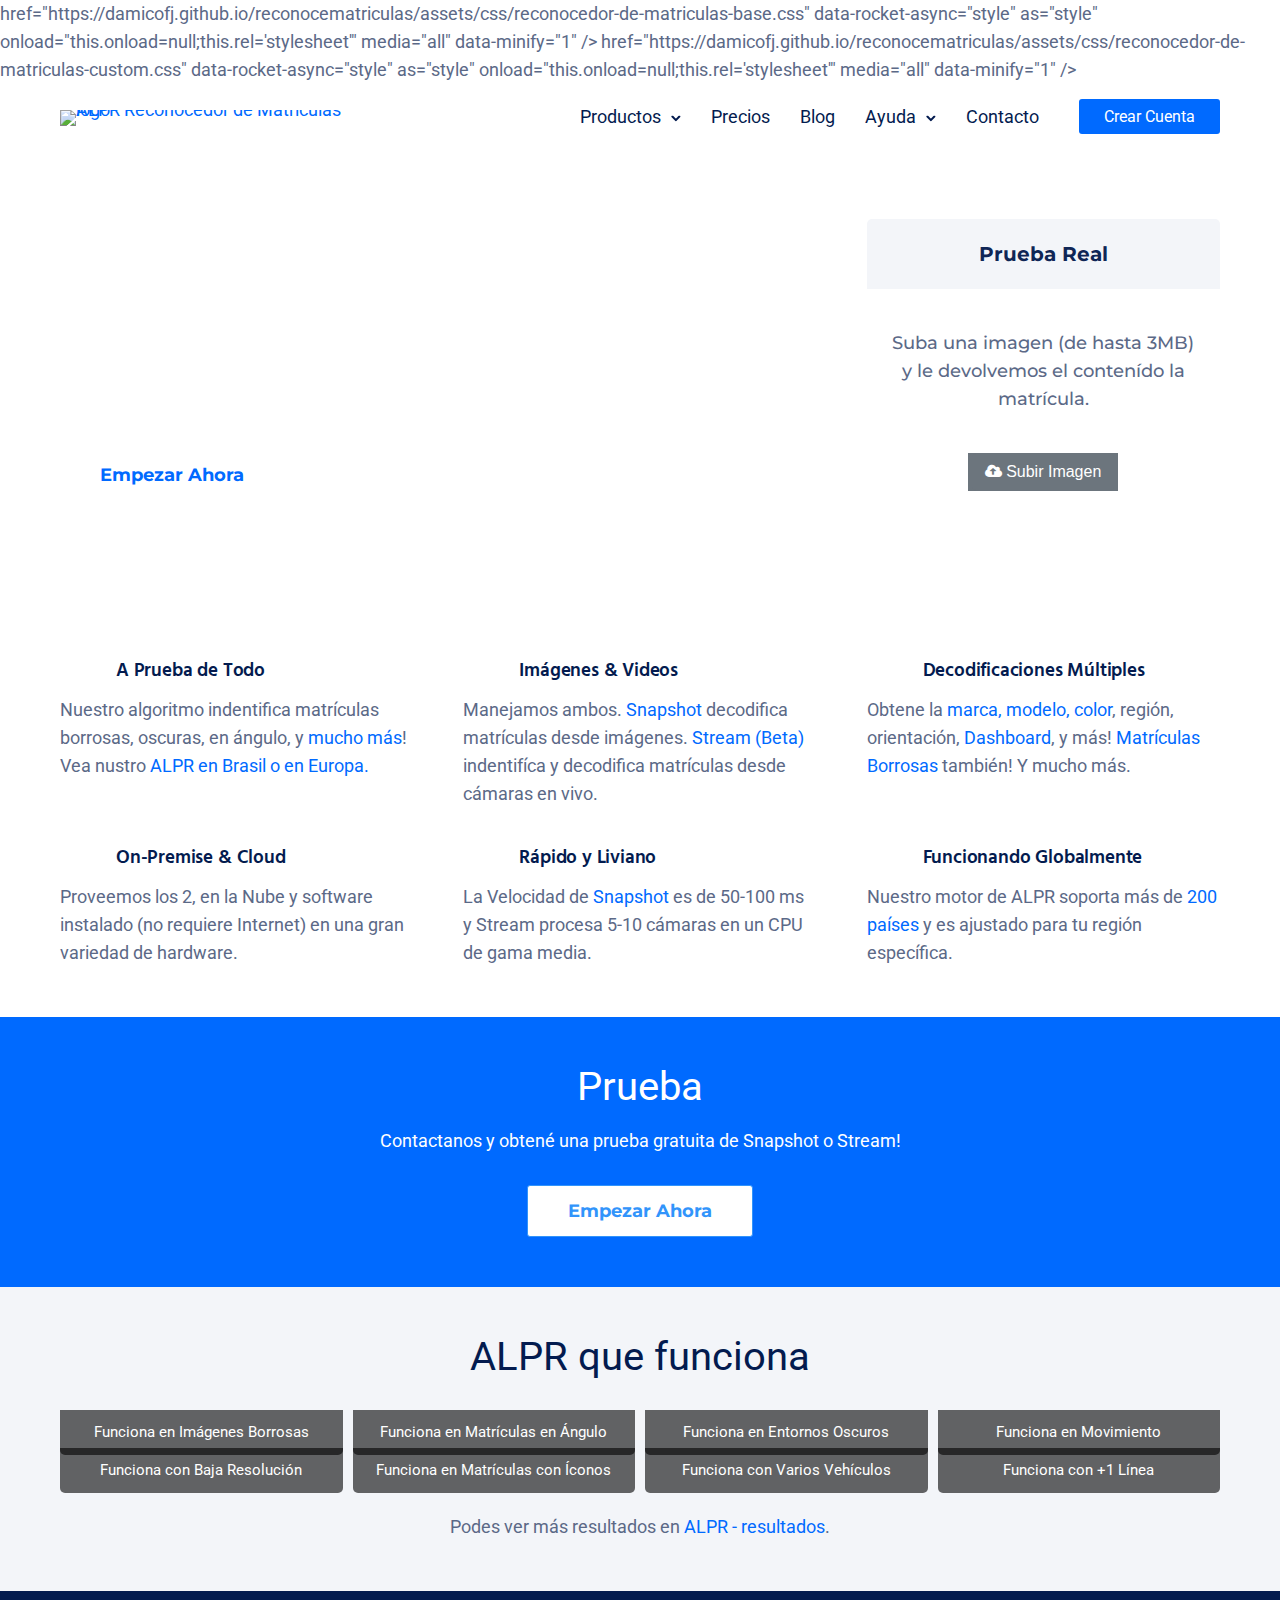
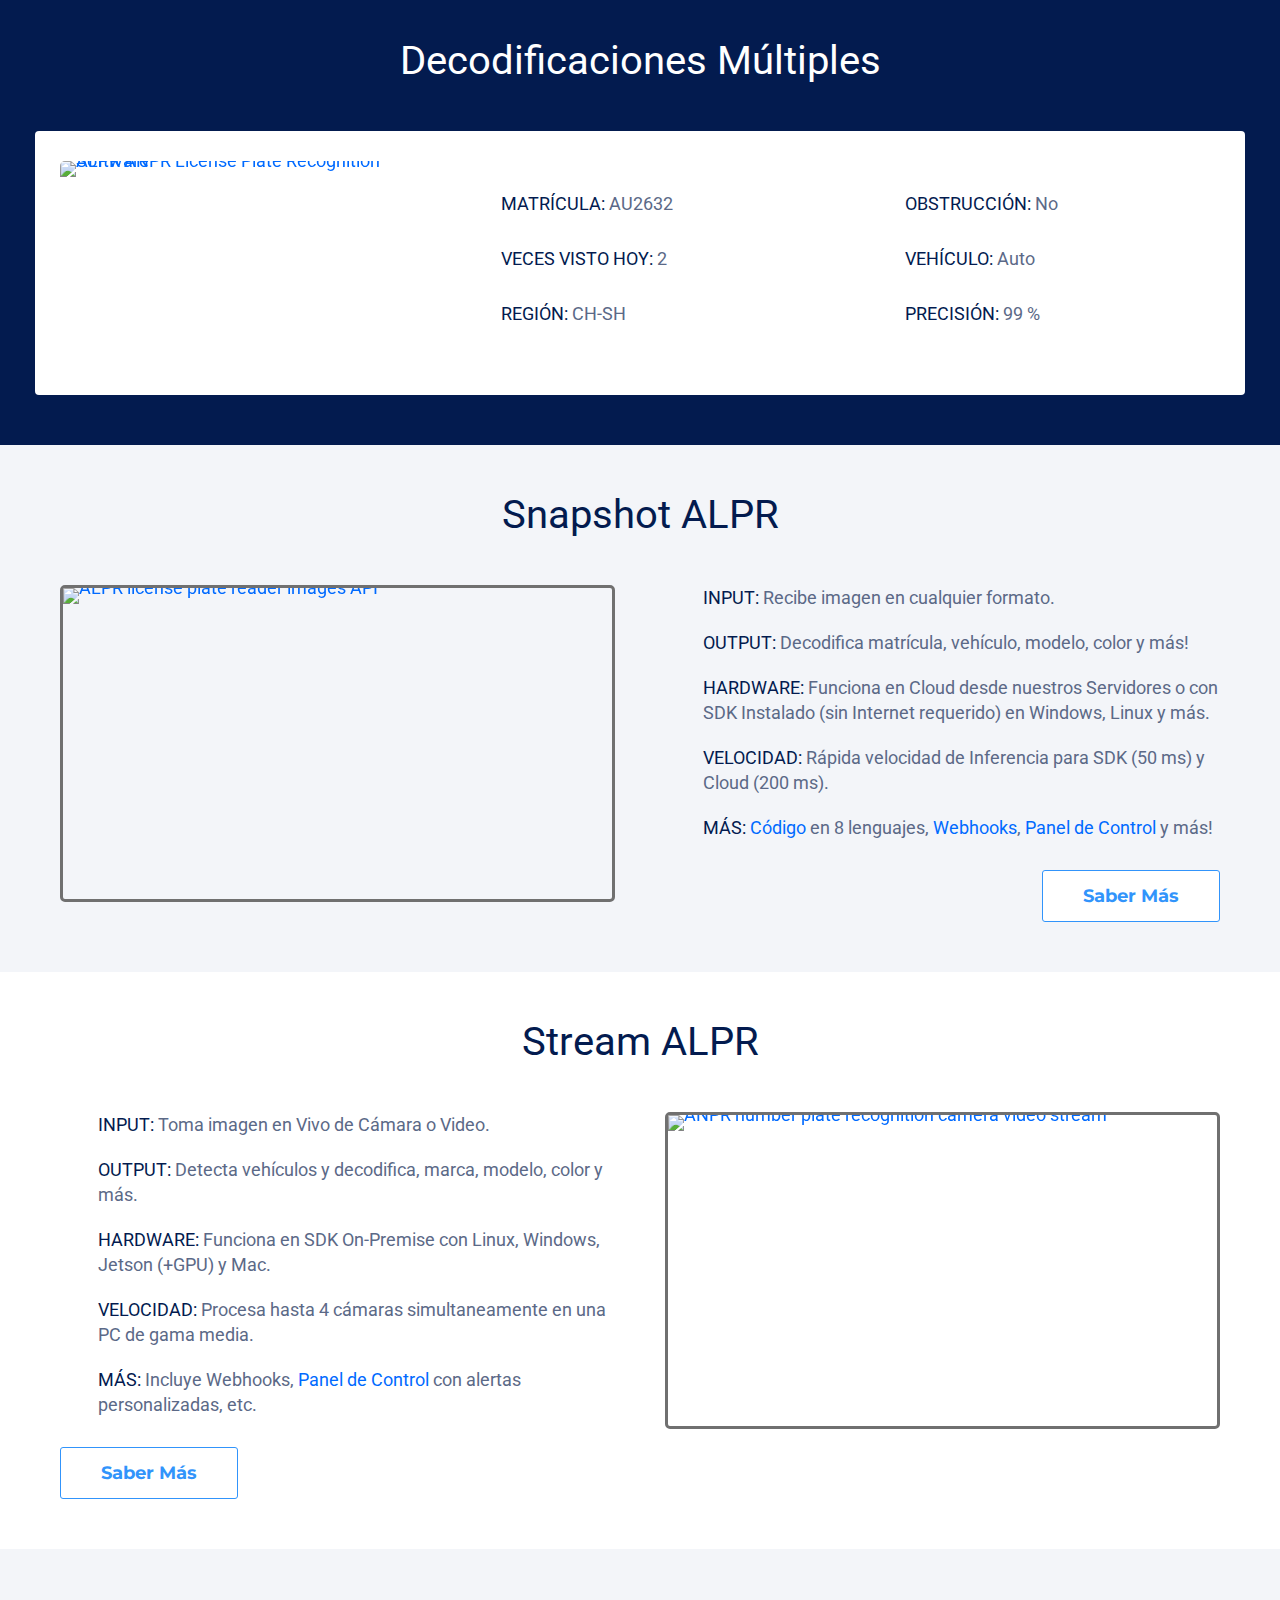
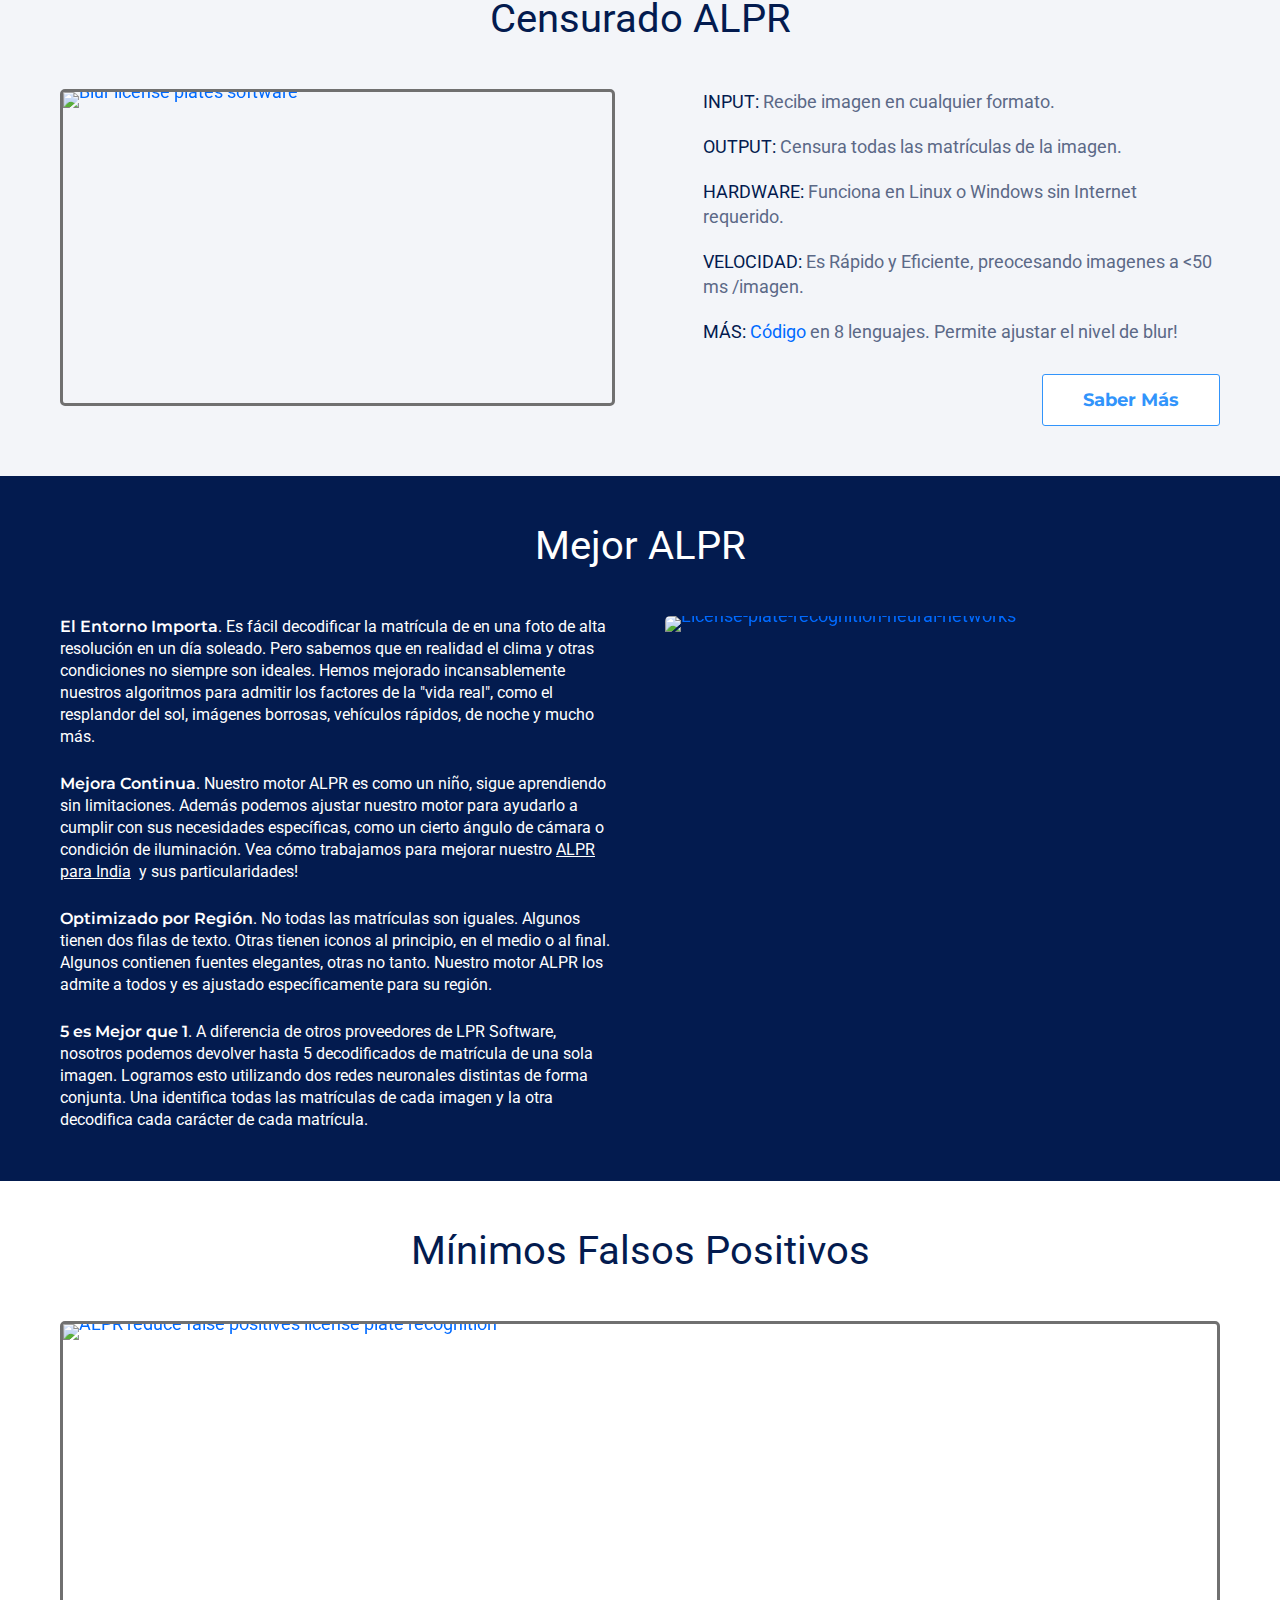
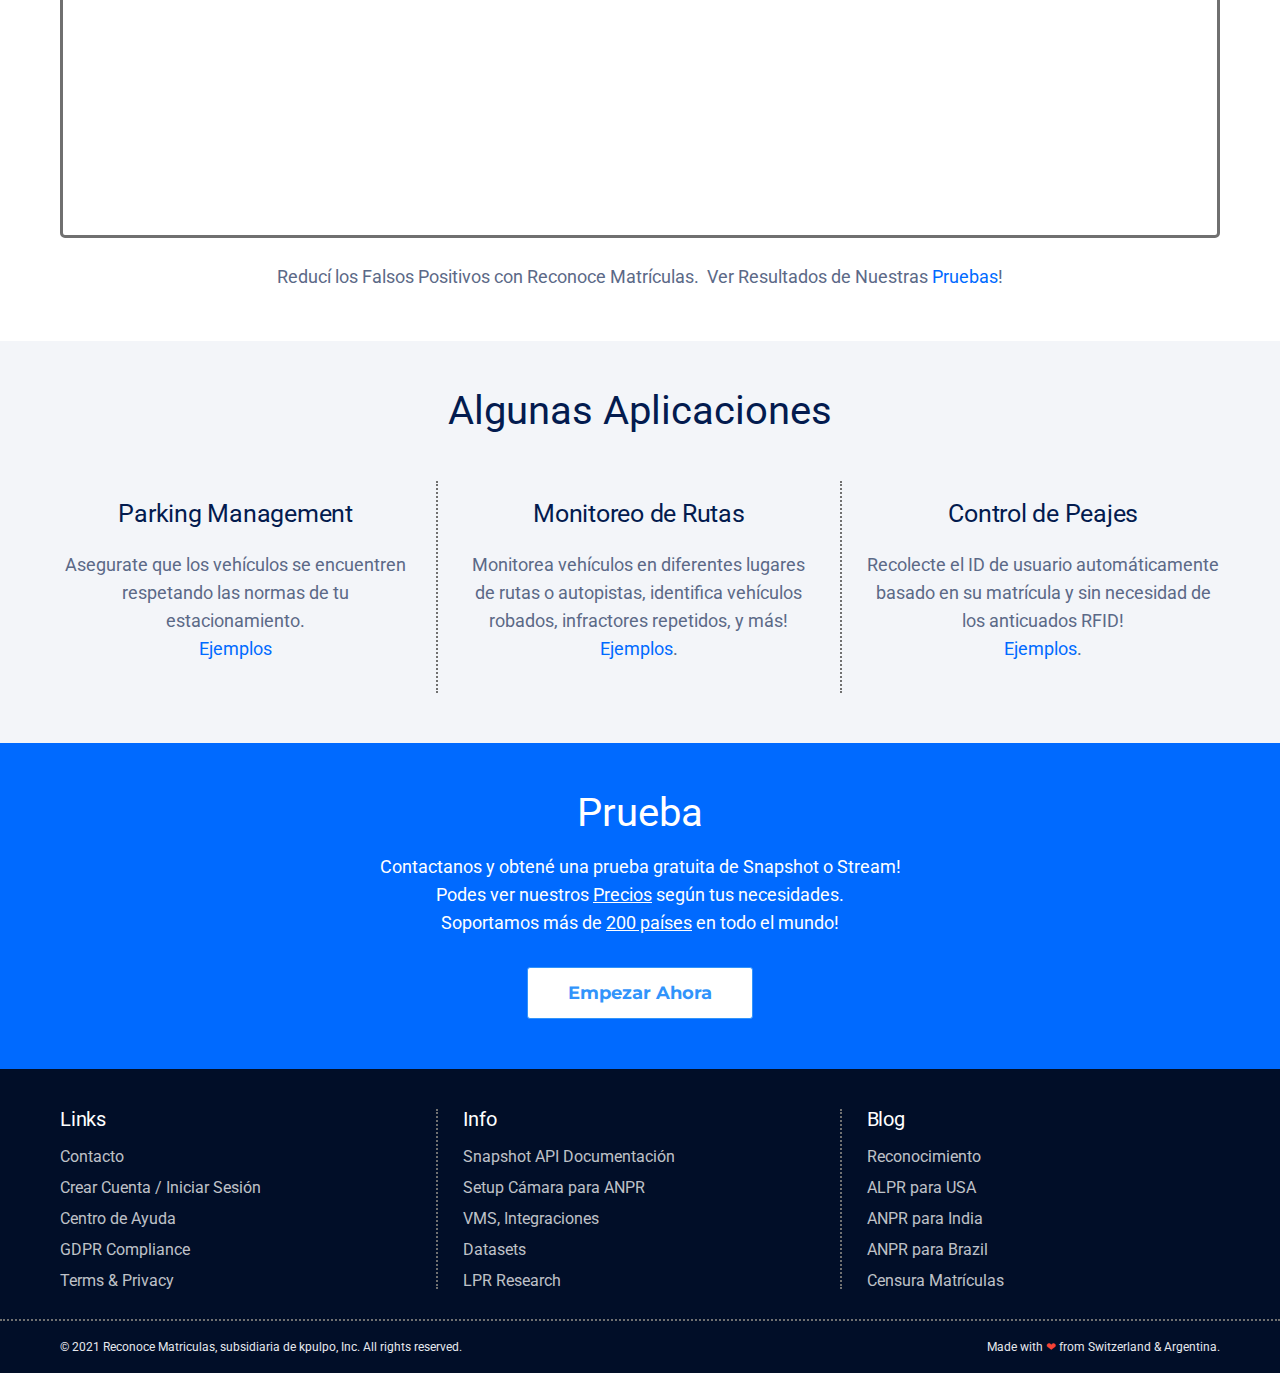
==== commit 8c36844e: "Update index.html" ====
--- a/index.html
+++ b/index.html
@@ -25,7 +25,8 @@
     />
     <link
       rel="stylesheet"
-      href="css/reconocedor-de-matriculas-base.css"
+      <!-- href="../css/reconocedor-de-matriculas-base.css" -->
+      href="https://damicofj.github.io/reconocematriculas/assets/css/reconocedor-de-matriculas-base.css"
       data-rocket-async="style"
       as="style"
       onload="this.onload=null;this.rel='stylesheet'"
@@ -34,7 +35,8 @@
     />
     <link
       rel="stylesheet"
-      href="css/reconocedor-de-matriculas-custom.css"
+      <!-- href="../css/reconocedor-de-matriculas-custom.css" -->
+      href="https://damicofj.github.io/reconocematriculas/assets/css/reconocedor-de-matriculas-custom.css" 
       data-rocket-async="style"
       as="style"
       onload="this.onload=null;this.rel='stylesheet'"
